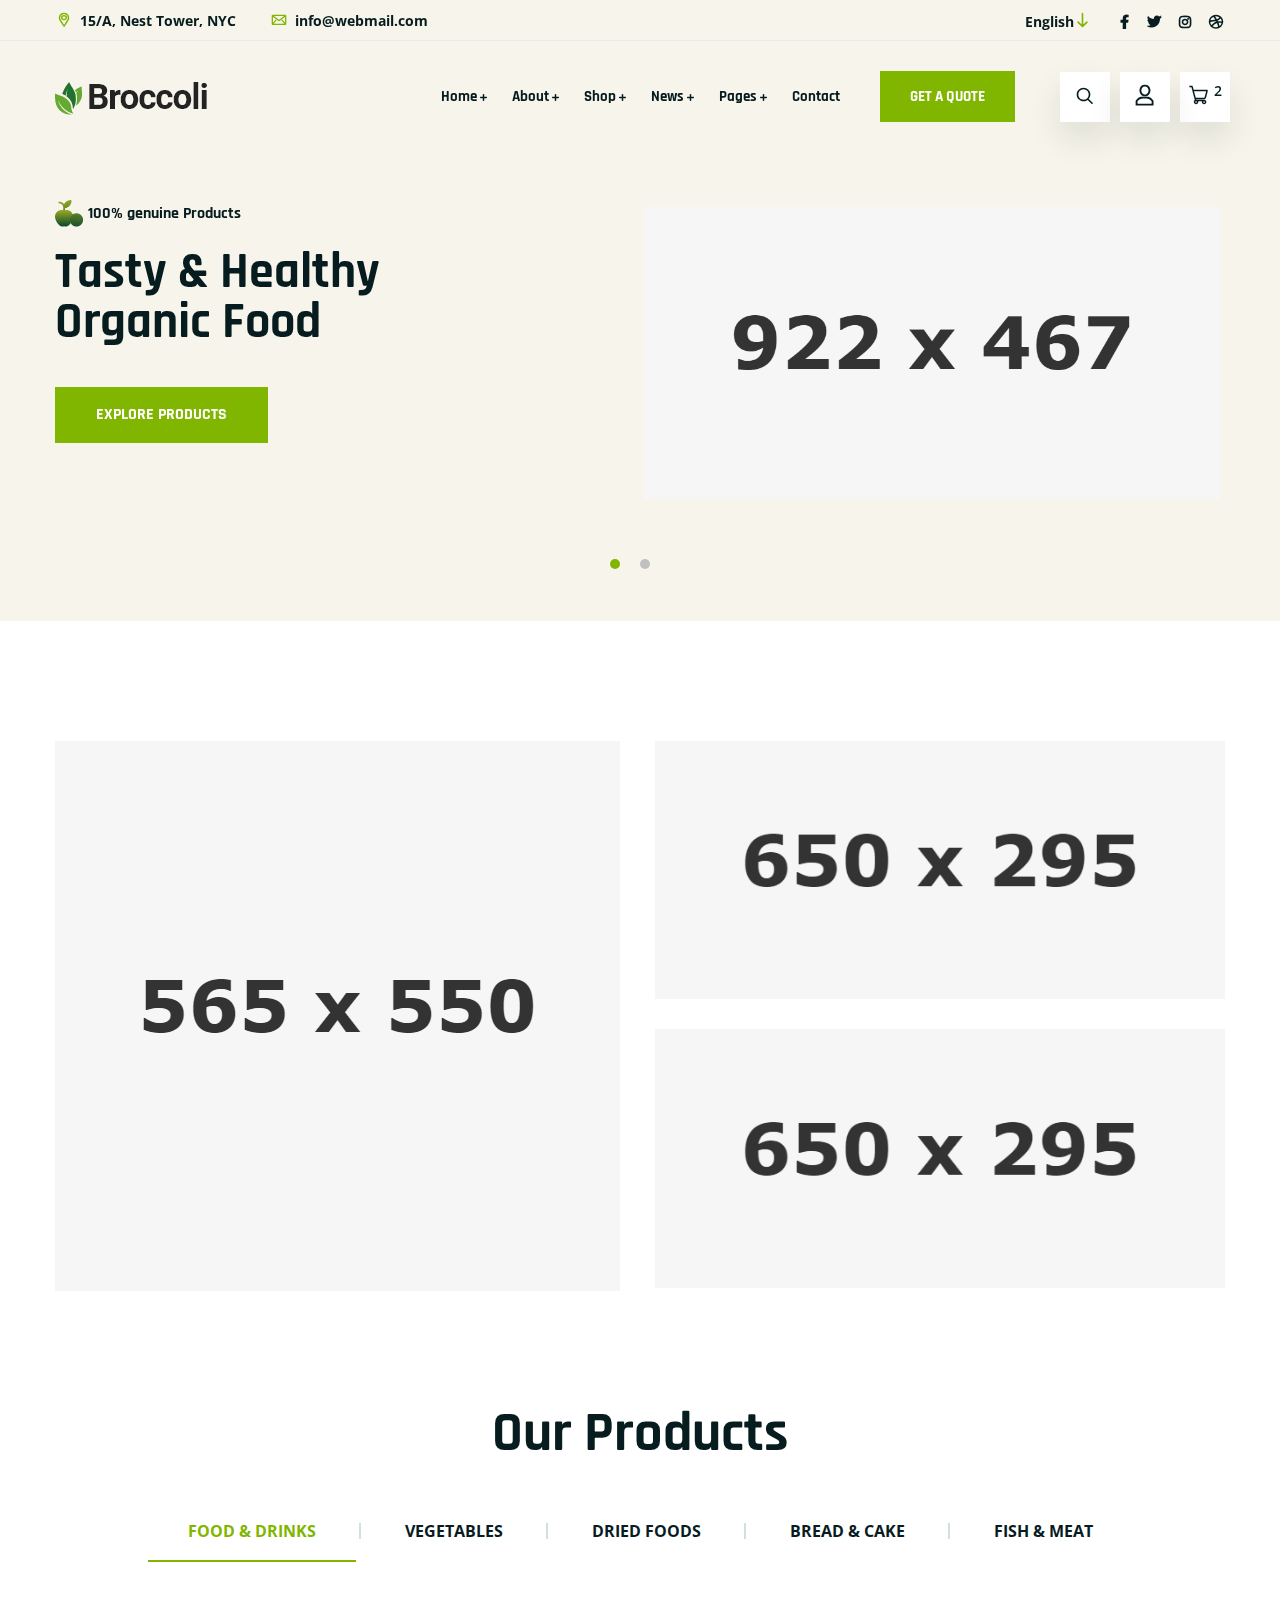
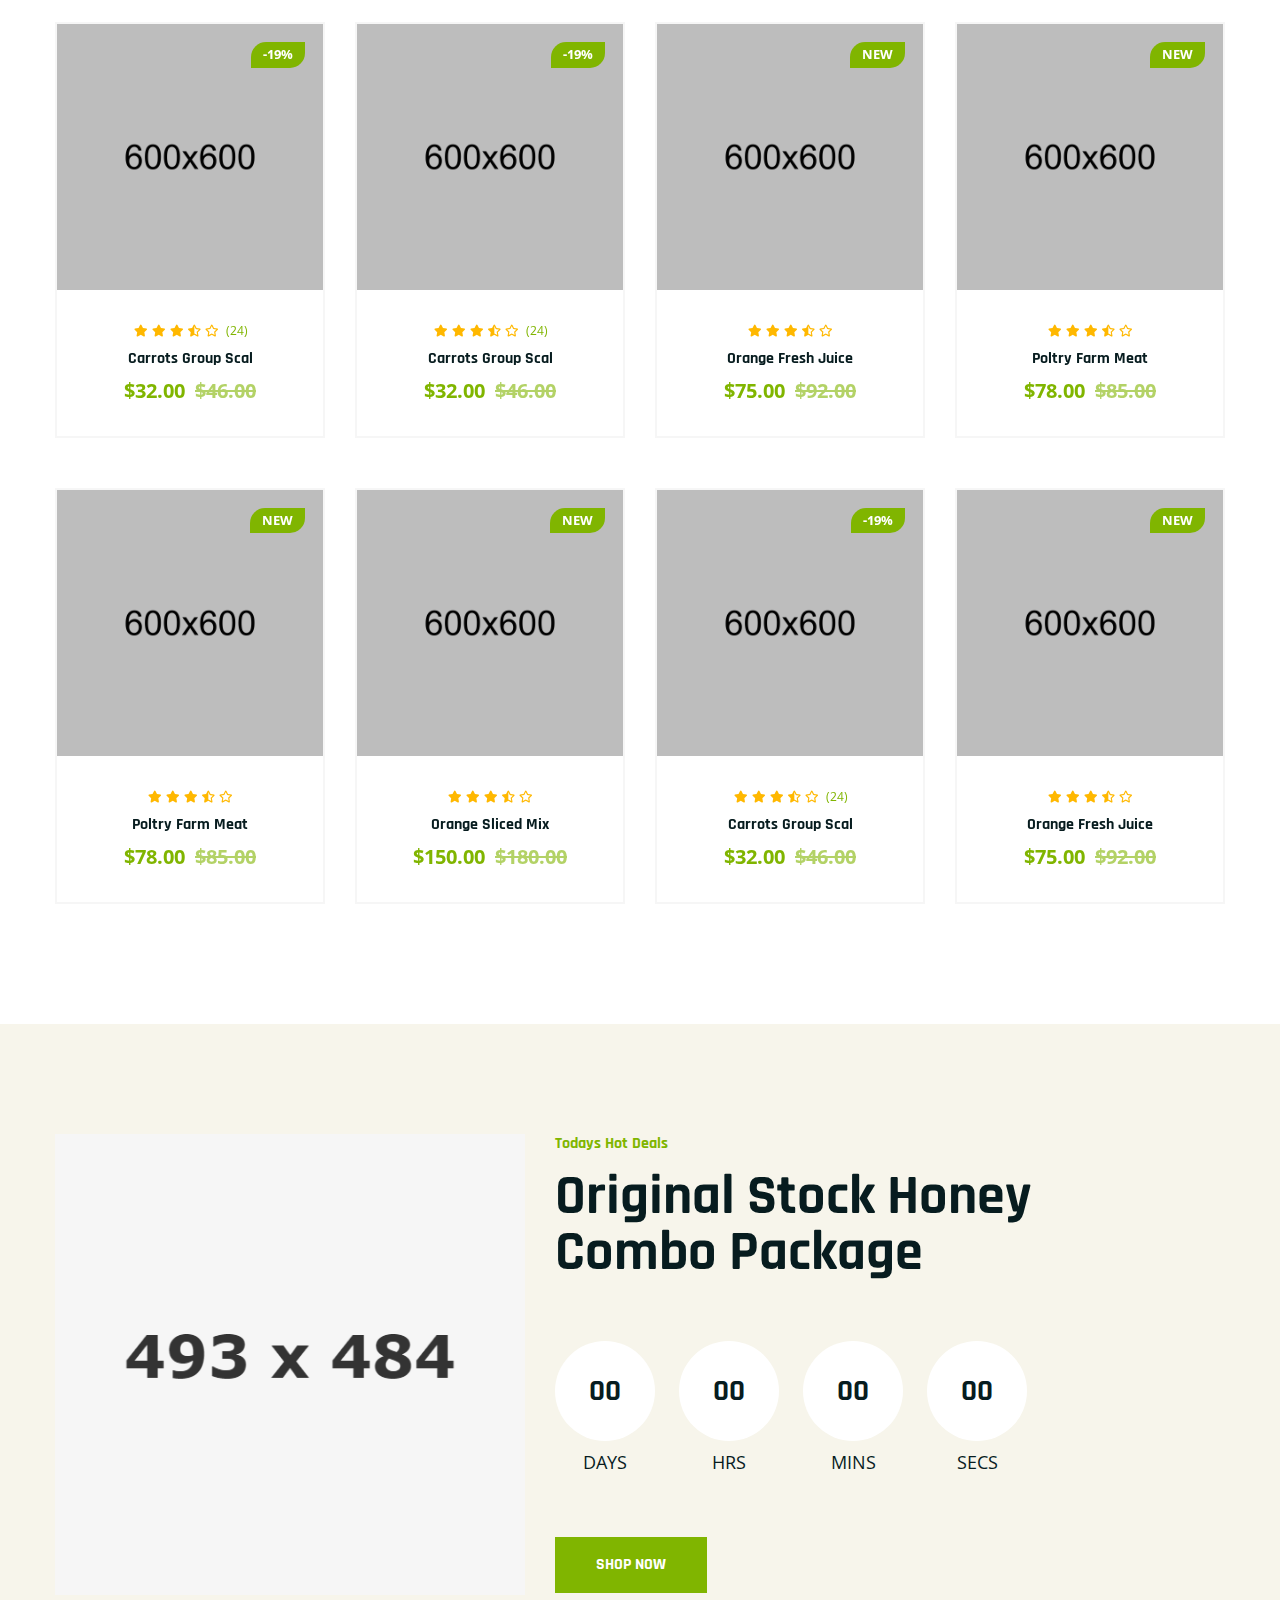
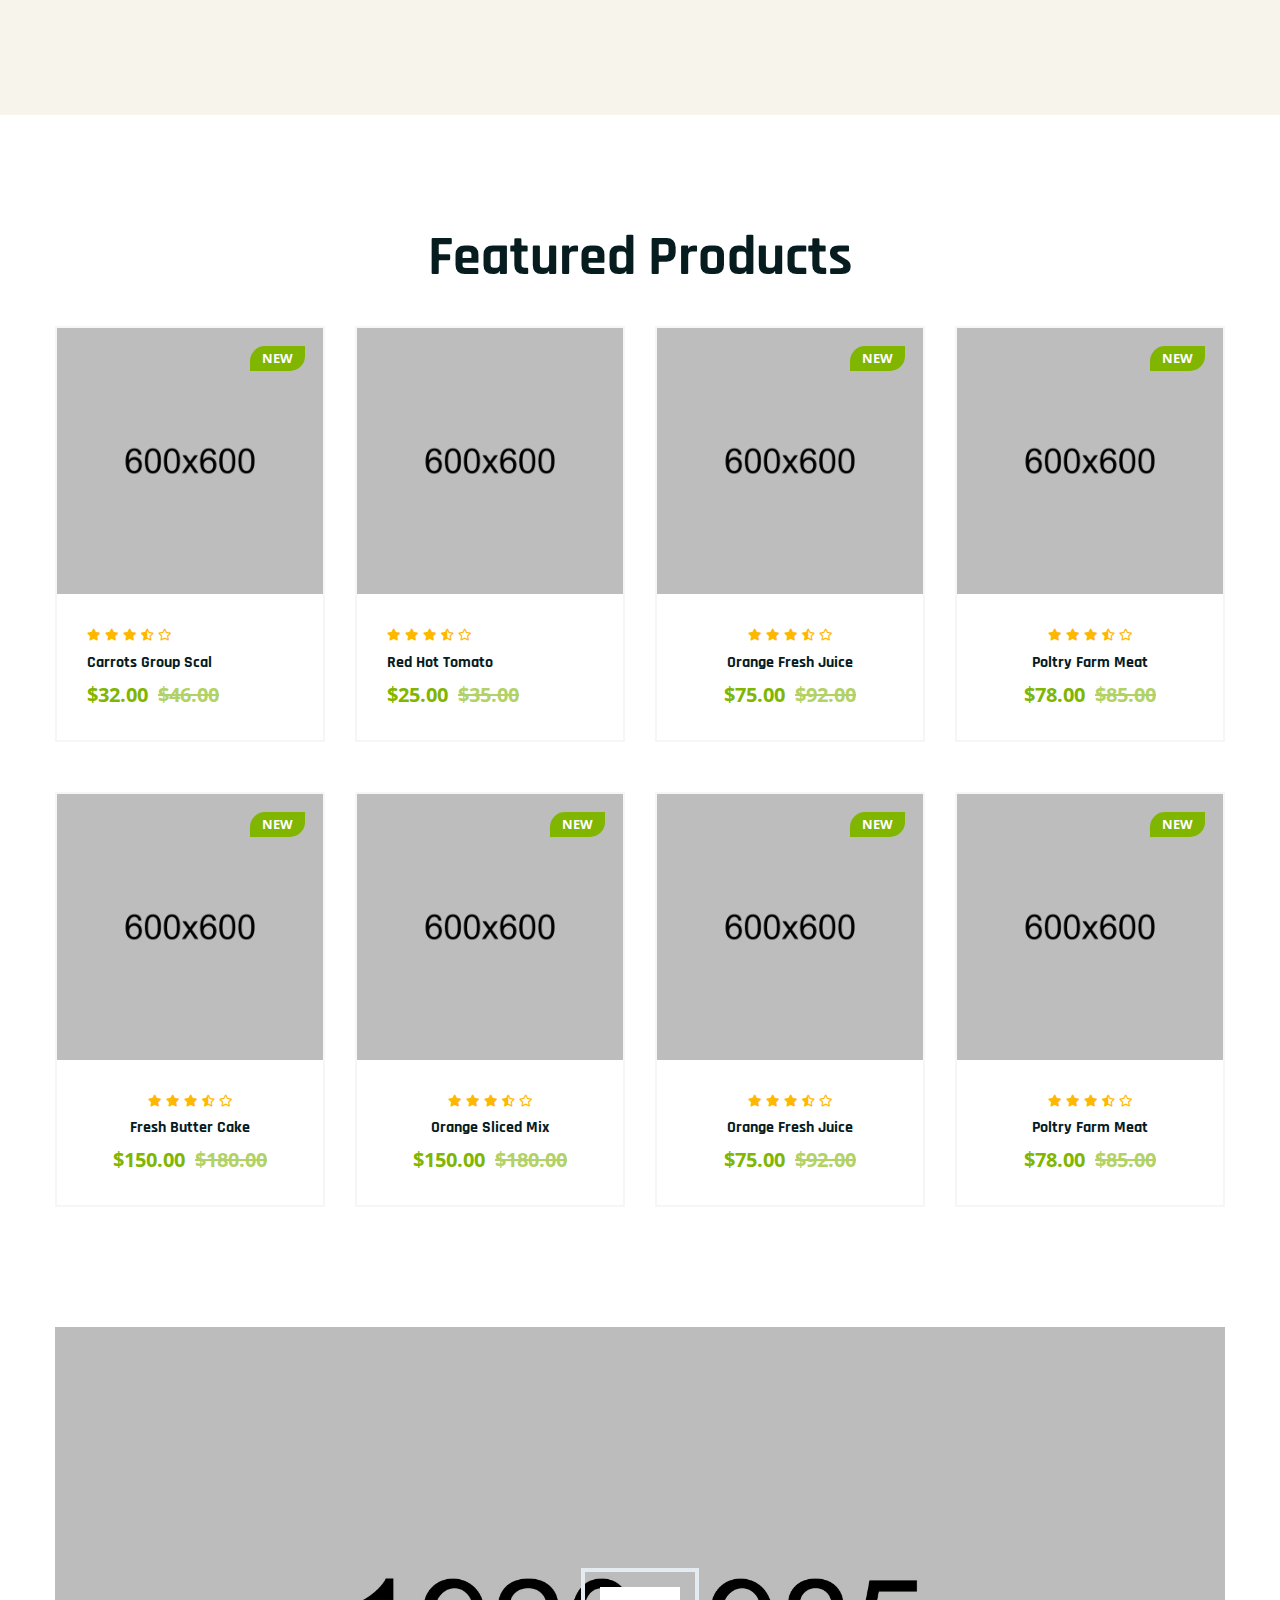
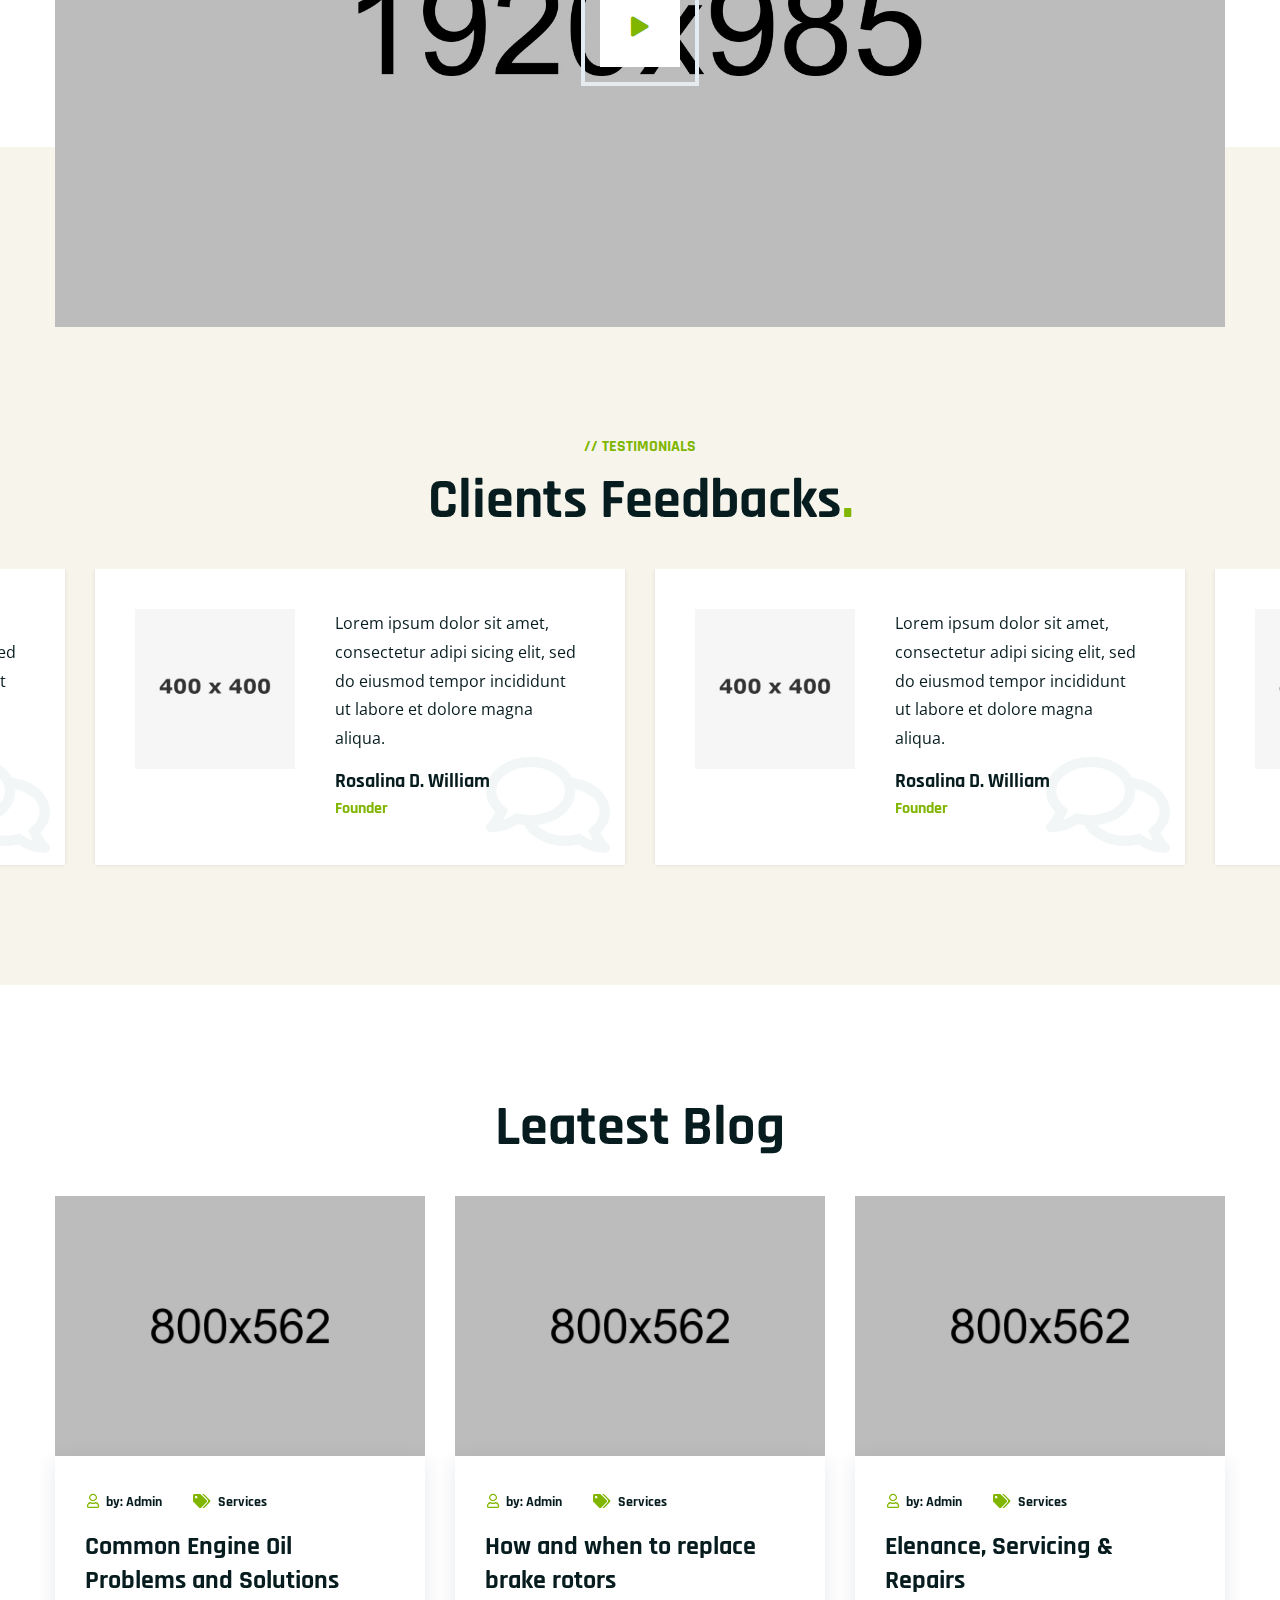
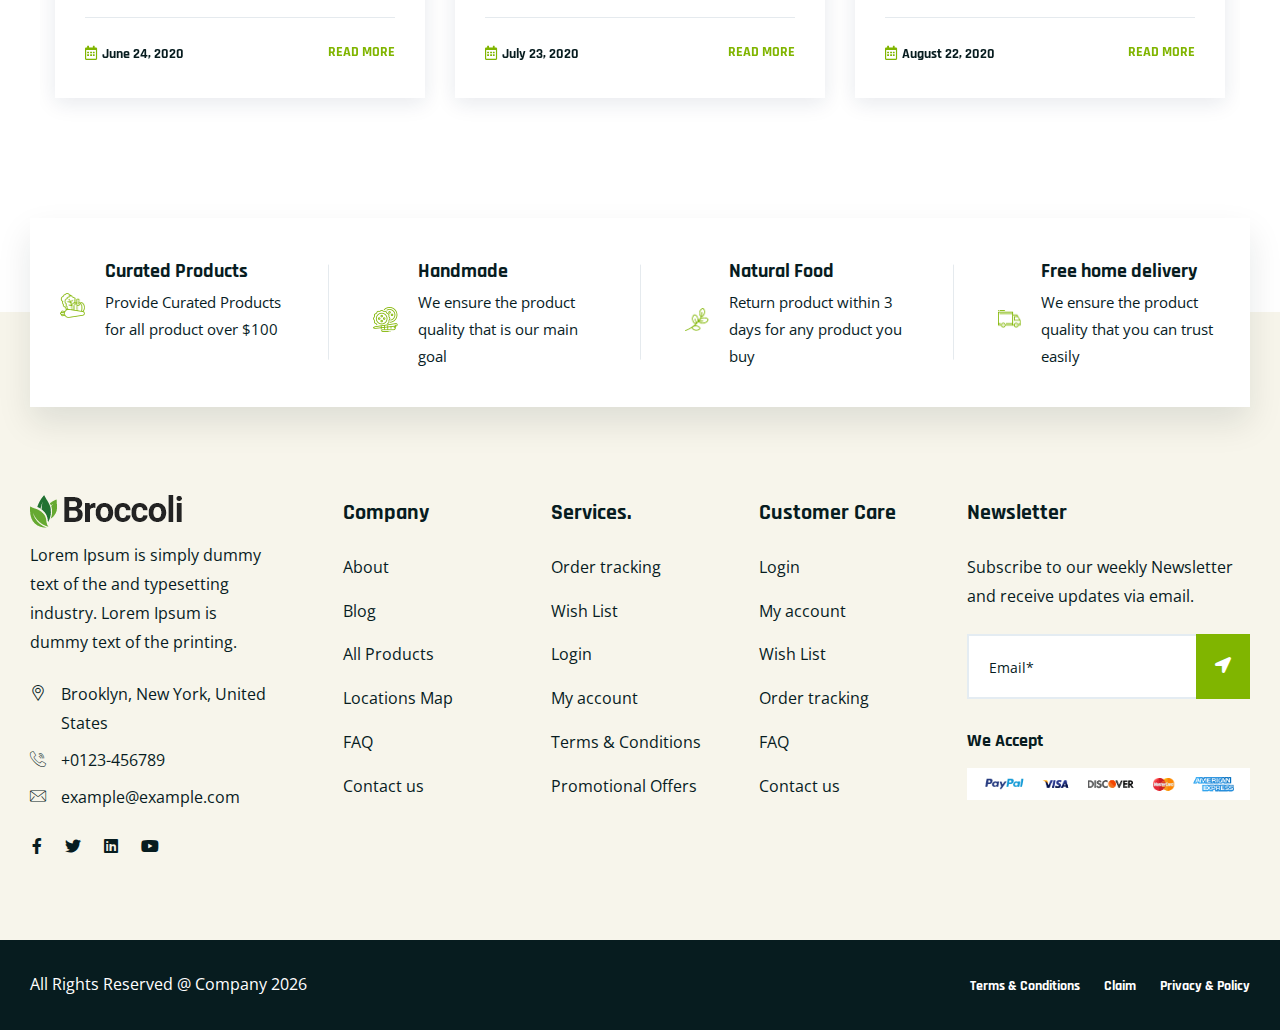
==== index.html @ cf5be17c "Initial commit" ====
<!doctype html>
<html class="no-js" lang="zxx">

<head>
    <meta charset="utf-8">
    <meta http-equiv="x-ua-compatible" content="ie=edge">
    <title>Broccoli - Organic Food HTML Template</title>
    <meta name="robots" content="noindex, follow" />
    <meta name="description" content="">
    <meta name="viewport" content="width=device-width, initial-scale=1, shrink-to-fit=no">

    <!-- Place favicon.png in the root directory -->
    <link rel="shortcut icon" href="img/favicon.png" type="image/x-icon" />
    <!-- Font Icons css -->
    <link rel="stylesheet" href="css/font-icons.css">
    <!-- plugins css -->
    <link rel="stylesheet" href="css/plugins.css">
    <!-- Main Stylesheet -->
    <link rel="stylesheet" href="css/style.css">
    <!-- Responsive css -->
    <link rel="stylesheet" href="css/responsive.css">
</head>

<body>
    <!--[if lte IE 9]>
        <p class="browserupgrade">You are using an <strong>outdated</strong> browser. Please <a href="https://browsehappy.com/">upgrade your browser</a> to improve your experience and security.</p>
    <![endif]-->

    <!-- Add your site or application content here -->

<!-- Body main wrapper start -->
<div class="body-wrapper">

    <!-- HEADER AREA START (header-5) -->
    <header class="ltn__header-area ltn__header-5 ltn__header-transparent gradient-color-4---">
        <!-- ltn__header-top-area start -->
        <div class="ltn__header-top-area">
            <div class="container">
                <div class="row">
                    <div class="col-md-7">
                        <div class="ltn__top-bar-menu">
                            <ul>
                                <li><a href="locations.html"><i class="icon-placeholder"></i> 15/A, Nest Tower, NYC</a></li>
                                <li><a href="mailto:info@webmail.com?Subject=Flower%20greetings%20to%20you"><i class="icon-mail"></i> info@webmail.com</a></li>
                            </ul>
                        </div>
                    </div>
                    <div class="col-md-5">
                        <div class="top-bar-right text-right">
                            <div class="ltn__top-bar-menu">
                                <ul>
                                    <li>
                                        <!-- ltn__language-menu -->
                                        <div class="ltn__drop-menu ltn__currency-menu ltn__language-menu">
                                            <ul>
                                                <li><a href="#" class="dropdown-toggle"><span class="active-currency">English</span></a>
                                                    <ul>
                                                        <li><a href="#">Arabic</a></li>
                                                        <li><a href="#">Bengali</a></li>
                                                        <li><a href="#">Chinese</a></li>
                                                        <li><a href="#">English</a></li>
                                                        <li><a href="#">French</a></li>
                                                        <li><a href="#">Hindi</a></li>
                                                    </ul>
                                                </li>
                                            </ul>
                                        </div>
                                    </li>
                                    <li>
                                        <!-- ltn__social-media -->
                                        <div class="ltn__social-media">
                                            <ul>
                                                <li><a href="#" title="Facebook"><i class="fab fa-facebook-f"></i></a></li>
                                                <li><a href="#" title="Twitter"><i class="fab fa-twitter"></i></a></li>
                                                
                                                <li><a href="#" title="Instagram"><i class="fab fa-instagram"></i></a></li>
                                                <li><a href="#" title="Dribbble"><i class="fab fa-dribbble"></i></a></li>
                                            </ul>
                                        </div>
                                    </li>
                                </ul>
                            </div>
                        </div>
                    </div>
                </div>
            </div>
        </div>
        <!-- ltn__header-top-area end -->

        <!-- ltn__header-middle-area start -->
        <div class="ltn__header-middle-area ltn__header-sticky ltn__sticky-bg-white sticky-active-into-mobile--- plr--9---">
            <div class="container">
                <div class="row">
                    <div class="col">
                        <div class="site-logo-wrap">
                            <div class="site-logo">
                                <a href="index.html"><img src="img/logo.png" alt="Logo"></a>
                            </div>
                        </div>
                    </div>
                    <div class="col header-menu-column menu-color-white---">
                        <div class="header-menu d-none d-xl-block">
                            <nav>
                                <div class="ltn__main-menu">
                                    <ul>
                                        <li class="menu-icon"><a href="#">Home</a>
                                            <ul class="sub-menu menu-pages-img-show ltn__sub-menu-col-2---">
                                                <li>
                                                    <a href="index.html">Home Style 01</a>
                                                    <img src="img/home-demos/home-1.jpg" alt="#">
                                                </li>
                                                <li>
                                                    <a href="index-2.html">Home Style 02</a>
                                                    <img src="img/home-demos/home-2.jpg" alt="#">
                                                </li>
                                                <li>
                                                    <a href="index-3.html">Home Style 03</a>
                                                    <img src="img/home-demos/home-3.jpg" alt="#">
                                                </li>
                                                <li>
                                                    <a href="index-4.html">Home Style 04</a>
                                                    <img src="img/home-demos/home-4.jpg" alt="#">
                                                </li>
                                                <li>
                                                    <a href="index-5.html">Home Style 05 <span class="menu-item-badge">video</span></a>
                                                    <img src="img/home-demos/home-5.jpg" alt="#">
                                                </li>
                                                <li>
                                                    <a href="index-6.html">Home Style 06</a>
                                                    <img src="img/home-demos/home-6.jpg" alt="#">
                                                </li>
                                                <li>
                                                    <a href="index-7.html">Home Style 07</a>
                                                    <img src="img/home-demos/home-7.jpg" alt="#">
                                                </li>
                                                <li>
                                                    <a href="index-8.html">Home Style 08</a>
                                                    <img src="img/home-demos/home-8.jpg" alt="#">
                                                </li>
                                                <li>
                                                    <a href="index-9.html">Home Style 09</a>
                                                    <img src="img/home-demos/home-9.jpg" alt="#">
                                                </li>
                                                <li>
                                                    <a href="index-10.html">Home Style 10</a>
                                                    <img src="img/home-demos/home-10.jpg" alt="#">
                                                </li>
                                                <li>
                                                    <a href="index-11.html">Home Style 11 <span class="menu-item-badge">Service</span></a>
                                                    <img src="img/home-demos/home-11.jpg" alt="#">
                                                </li>
                                            </ul>
                                        </li>
                                        <li class="menu-icon"><a href="#">About</a>
                                            <ul>
                                                <li><a href="about.html">About</a></li>
                                                <li><a href="service.html">Services</a></li>
                                                <li><a href="service-details.html">Service Details</a></li>
                                                <li><a href="portfolio.html">Gallery</a></li>
                                                <li><a href="portfolio-2.html">Gallery - 02</a></li>
                                                <li><a href="portfolio-details.html">Gallery Details</a></li>
                                                <li><a href="team.html">Team</a></li>
                                                <li><a href="team-details.html">Team Details</a></li>
                                                <li><a href="faq.html">FAQ</a></li>
                                                <li><a href="locations.html">Google Map Locations</a></li>
                                            </ul>
                                        </li>
                                        <li class="menu-icon"><a href="#">Shop</a>
                                            <ul>
                                                <li><a href="shop.html">Shop</a></li>
                                                <li><a href="shop-grid.html">Shop Grid</a></li>
                                                <li><a href="shop-left-sidebar.html">Shop Left sidebar</a></li>
                                                <li><a href="shop-right-sidebar.html">Shop right sidebar</a></li>
                                                <li><a href="product-details.html">Shop details </a></li>
                                                <li><a href="product-details-no-sidebar.html">Shop details no sidebar </a></li>
                                                <li><a href="#">Other Pages <span class="float-right">>></span></a>
                                                    <ul>
                                                        <li><a href="cart.html">Cart</a></li>
                                                        <li><a href="wishlist.html">Wishlist</a></li>
                                                        <li><a href="checkout.html">Checkout</a></li>
                                                        <li><a href="order-tracking.html">Order Tracking</a></li>
                                                        <li><a href="account.html">My Account</a></li>
                                                        <li><a href="login.html">Sign in</a></li>
                                                        <li><a href="register.html">Register</a></li>
                                                    </ul>
                                                </li>
                                            </ul>
                                        </li>
                                        <li class="menu-icon"><a href="#">News</a>
                                            <ul>
                                                <li><a href="blog.html">News</a></li>
                                                <li><a href="blog-grid.html">News Grid</a></li>
                                                <li><a href="blog-left-sidebar.html">News Left sidebar</a></li>
                                                <li><a href="blog-right-sidebar.html">News Right sidebar</a></li>
                                                <li><a href="blog-details.html">News details</a></li>
                                            </ul>
                                        </li>
                                        <li class="menu-icon"><a href="#">Pages</a>
                                            <ul class="mega-menu">
                                                <li><a href="#">Inner Pages</a>
                                                    <ul>
                                                        <li><a href="portfolio.html">Gallery</a></li>
                                                        <li><a href="portfolio-2.html">Gallery - 02</a></li>
                                                        <li><a href="portfolio-details.html">Gallery Details</a></li>
                                                        <li><a href="team.html">Team</a></li>
                                                        <li><a href="team-details.html">Team Details</a></li>
                                                        <li><a href="faq.html">FAQ</a></li>
                                                    </ul>
                                                </li>
                                                <li><a href="#">Inner Pages</a>
                                                    <ul>
                                                        <li><a href="history.html">History</a></li>
                                                        <li><a href="contact.html">Appointment</a></li>
                                                        <li><a href="locations.html">Google Map Locations</a></li>
                                                        <li><a href="404.html">404</a></li>
                                                        <li><a href="contact.html">Contact</a></li>
                                                        <li><a href="coming-soon.html">Coming Soon</a></li>
                                                    </ul>
                                                </li>
                                                <li><a href="#">Shop Pages</a>
                                                    <ul>
                                                        <li><a href="shop.html">Shop</a></li>
                                                        <li><a href="shop-left-sidebar.html">Shop Left sidebar</a></li>
                                                        <li><a href="shop-right-sidebar.html">Shop right sidebar</a></li>
                                                        <li><a href="shop-grid.html">Shop Grid</a></li>
                                                        <li><a href="product-details.html">Shop details </a></li>
                                                        <li><a href="cart.html">Cart</a></li>
                                                    </ul>
                                                </li>
                                                <li><a href="shop.html"><img src="img/banner/menu-banner-1.png" alt="#"></a>
                                                </li>
                                            </ul>
                                        </li>
                                        <li><a href="contact.html">Contact</a></li>
                                        <li class="special-link"><a href="contact.html">GET A QUOTE</a></li>
                                    </ul>
                                </div>
                            </nav>
                        </div>
                    </div>
                    <div class="ltn__header-options ltn__header-options-2">
                        <!-- header-search-1 -->
                        <div class="header-search-wrap">
                            <div class="header-search-1">
                                <div class="search-icon">
                                    <i class="icon-search for-search-show"></i>
                                    <i class="icon-cancel  for-search-close"></i>
                                </div>
                            </div>
                            <div class="header-search-1-form">
                                <form id="#" method="get"  action="#">
                                    <input type="text" name="search" value="" placeholder="Search here..."/>
                                    <button type="submit">
                                        <span><i class="icon-search"></i></span>
                                    </button>
                                </form>
                            </div>
                        </div>
                        <!-- user-menu -->
                        <div class="ltn__drop-menu user-menu">
                            <ul>
                                <li>
                                    <a href="#"><i class="icon-user"></i></a>
                                    <ul>
                                        <li><a href="login.html">Sign in</a></li>
                                        <li><a href="register.html">Register</a></li>
                                        <li><a href="account.html">My Account</a></li>
                                        <li><a href="wishlist.html">Wishlist</a></li>
                                    </ul>
                                </li>
                            </ul>
                        </div>
                        <!-- mini-cart -->
                        <div class="mini-cart-icon">
                            <a href="#ltn__utilize-cart-menu" class="ltn__utilize-toggle">
                                <i class="icon-shopping-cart"></i>
                                <sup>2</sup>
                            </a>
                        </div>
                        <!-- mini-cart -->
                        <!-- Mobile Menu Button -->
                        <div class="mobile-menu-toggle d-xl-none">
                            <a href="#ltn__utilize-mobile-menu" class="ltn__utilize-toggle">
                                <svg viewBox="0 0 800 600">
                                    <path d="M300,220 C300,220 520,220 540,220 C740,220 640,540 520,420 C440,340 300,200 300,200" id="top"></path>
                                    <path d="M300,320 L540,320" id="middle"></path>
                                    <path d="M300,210 C300,210 520,210 540,210 C740,210 640,530 520,410 C440,330 300,190 300,190" id="bottom" transform="translate(480, 320) scale(1, -1) translate(-480, -318) "></path>
                                </svg>
                            </a>
                        </div>
                    </div>
                </div>
            </div>
        </div>
        <!-- ltn__header-middle-area end -->
    </header>
    <!-- HEADER AREA END -->

    <!-- Utilize Cart Menu Start -->
    <div id="ltn__utilize-cart-menu" class="ltn__utilize ltn__utilize-cart-menu">
        <div class="ltn__utilize-menu-inner ltn__scrollbar">
            <div class="ltn__utilize-menu-head">
                <span class="ltn__utilize-menu-title">Cart</span>
                <button class="ltn__utilize-close">×</button>
            </div>
            <div class="mini-cart-product-area ltn__scrollbar">
                <div class="mini-cart-item clearfix">
                    <div class="mini-cart-img">
                        <a href="#"><img src="img/product/1.png" alt="Image"></a>
                        <span class="mini-cart-item-delete"><i class="icon-cancel"></i></span>
                    </div>
                    <div class="mini-cart-info">
                        <h6><a href="#">Red Hot Tomato</a></h6>
                        <span class="mini-cart-quantity">1 x $65.00</span>
                    </div>
                </div>
                <div class="mini-cart-item clearfix">
                    <div class="mini-cart-img">
                        <a href="#"><img src="img/product/2.png" alt="Image"></a>
                        <span class="mini-cart-item-delete"><i class="icon-cancel"></i></span>
                    </div>
                    <div class="mini-cart-info">
                        <h6><a href="#">Vegetables Juices</a></h6>
                        <span class="mini-cart-quantity">1 x $85.00</span>
                    </div>
                </div>
                <div class="mini-cart-item clearfix">
                    <div class="mini-cart-img">
                        <a href="#"><img src="img/product/3.png" alt="Image"></a>
                        <span class="mini-cart-item-delete"><i class="icon-cancel"></i></span>
                    </div>
                    <div class="mini-cart-info">
                        <h6><a href="#">Orange Sliced Mix</a></h6>
                        <span class="mini-cart-quantity">1 x $92.00</span>
                    </div>
                </div>
                <div class="mini-cart-item clearfix">
                    <div class="mini-cart-img">
                        <a href="#"><img src="img/product/4.png" alt="Image"></a>
                        <span class="mini-cart-item-delete"><i class="icon-cancel"></i></span>
                    </div>
                    <div class="mini-cart-info">
                        <h6><a href="#">Orange Fresh Juice</a></h6>
                        <span class="mini-cart-quantity">1 x $68.00</span>
                    </div>
                </div>
            </div>
            <div class="mini-cart-footer">
                <div class="mini-cart-sub-total">
                    <h5>Subtotal: <span>$310.00</span></h5>
                </div>
                <div class="btn-wrapper">
                    <a href="cart.html" class="theme-btn-1 btn btn-effect-1">View Cart</a>
                    <a href="cart.html" class="theme-btn-2 btn btn-effect-2">Checkout</a>
                </div>
                <p>Free Shipping on All Orders Over $100!</p>
            </div>

        </div>
    </div>
    <!-- Utilize Cart Menu End -->

    <!-- Utilize Mobile Menu Start -->
    <div id="ltn__utilize-mobile-menu" class="ltn__utilize ltn__utilize-mobile-menu">
        <div class="ltn__utilize-menu-inner ltn__scrollbar">
            <div class="ltn__utilize-menu-head">
                <div class="site-logo">
                    <a href="index.html"><img src="img/logo.png" alt="Logo"></a>
                </div>
                <button class="ltn__utilize-close">×</button>
            </div>
            <div class="ltn__utilize-menu-search-form">
                <form action="#">
                    <input type="text" placeholder="Search...">
                    <button><i class="fas fa-search"></i></button>
                </form>
            </div>
            <div class="ltn__utilize-menu">
                <ul>
                    <li><a href="#">Home</a>
                        <ul class="sub-menu">
                            <li><a href="index.html">Home Pages 01</a></li>
                            <li><a href="index-2.html">Home Pages 02</a></li>
                            <li><a href="index-3.html">Home Pages 03</a></li>
                            <li><a href="index-4.html">Home Pages 04</a></li>
                            <li><a href="index-5.html">Home Pages 05  <span class="menu-item-badge">video</span></a></li>
                            <li><a href="index-6.html">Home Pages 06</a></li>
                            <li><a href="index-7.html">Home Pages 07</a></li>
                            <li><a href="index-8.html">Home Pages 08</a></li>
                            <li><a href="index-9.html">Home Pages 09</a></li>
                            <li><a href="index-10.html">Home Pages 10</a></li>
                            <li><a href="index-11.html">Home Pages 11 <span class="menu-item-badge">Service</span></a></li>
                        </ul>
                    </li>
                    <li><a href="#">About</a>
                        <ul class="sub-menu">
                            <li><a href="about.html">About</a></li>
                            <li><a href="service.html">Services</a></li>
                            <li><a href="service-details.html">Service Details</a></li>
                            <li><a href="portfolio.html">Portfolio</a></li>
                            <li><a href="portfolio-2.html">Portfolio - 02</a></li>
                            <li><a href="portfolio-details.html">Portfolio Details</a></li>
                            <li><a href="team.html">Team</a></li>
                            <li><a href="team-details.html">Team Details</a></li>
                            <li><a href="faq.html">FAQ</a></li>
                            <li><a href="locations.html">Google Map Locations</a></li>
                        </ul>
                    </li>
                    <li><a href="#">Shop</a>
                        <ul class="sub-menu">
                            <li><a href="shop.html">Shop</a></li>
                            <li><a href="shop-grid.html">Shop Grid</a></li>
                            <li><a href="shop-left-sidebar.html">Shop Left sidebar</a></li>
                            <li><a href="shop-right-sidebar.html">Shop right sidebar</a></li>
                            <li><a href="product-details.html">Shop details </a></li>
                            <li><a href="cart.html">Cart</a></li>
                            <li><a href="wishlist.html">Wishlist</a></li>
                            <li><a href="checkout.html">Checkout</a></li>
                            <li><a href="order-tracking.html">Order Tracking</a></li>
                            <li><a href="account.html">My Account</a></li>
                            <li><a href="login.html">Sign in</a></li>
                            <li><a href="register.html">Register</a></li>
                        </ul>
                    </li>
                    <li><a href="#">News</a>
                        <ul class="sub-menu">
                            <li><a href="blog.html">News</a></li>
                            <li><a href="blog-grid.html">News Grid</a></li>
                            <li><a href="blog-left-sidebar.html">News Left sidebar</a></li>
                            <li><a href="blog-right-sidebar.html">News Right sidebar</a></li>
                            <li><a href="blog-details.html">News details</a></li>
                        </ul>
                    </li>
                    <li><a href="#">Pages</a>
                        <ul class="sub-menu">
                            <li><a href="about.html">About</a></li>
                            <li><a href="service.html">Services</a></li>
                            <li><a href="service-details.html">Service Details</a></li>
                            <li><a href="portfolio.html">Portfolio</a></li>
                            <li><a href="portfolio-2.html">Portfolio - 02</a></li>
                            <li><a href="portfolio-details.html">Portfolio Details</a></li>
                            <li><a href="team.html">Team</a></li>
                            <li><a href="team-details.html">Team Details</a></li>
                            <li><a href="faq.html">FAQ</a></li>
                            <li><a href="history.html">History</a></li>
                            <li><a href="contact.html">Appointment</a></li>
                            <li><a href="locations.html">Google Map Locations</a></li>
                            <li><a href="404.html">404</a></li>
                            <li><a href="contact.html">Contact</a></li>
                            <li><a href="coming-soon.html">Coming Soon</a></li>
                        </ul>
                    </li>
                    <li><a href="contact.html">Contact</a></li>
                </ul>
            </div>
            <div class="ltn__utilize-buttons ltn__utilize-buttons-2">
                <ul>
                    <li>
                        <a href="account.html" title="My Account">
                            <span class="utilize-btn-icon">
                                <i class="far fa-user"></i>
                            </span>
                            My Account
                        </a>
                    </li>
                    <li>
                        <a href="wishlist.html" title="Wishlist">
                            <span class="utilize-btn-icon">
                                <i class="far fa-heart"></i>
                                <sup>3</sup>
                            </span>
                            Wishlist
                        </a>
                    </li>
                    <li>
                        <a href="cart.html" title="Shoping Cart">
                            <span class="utilize-btn-icon">
                                <i class="fas fa-shopping-cart"></i>
                                <sup>5</sup>
                            </span>
                            Shoping Cart
                        </a>
                    </li>
                </ul>
            </div>
            <div class="ltn__social-media-2">
                <ul>
                    <li><a href="#" title="Facebook"><i class="fab fa-facebook-f"></i></a></li>
                    <li><a href="#" title="Twitter"><i class="fab fa-twitter"></i></a></li>
                    <li><a href="#" title="Linkedin"><i class="fab fa-linkedin"></i></a></li>
                    <li><a href="#" title="Instagram"><i class="fab fa-instagram"></i></a></li>
                </ul>
            </div>
        </div>
    </div>
    <!-- Utilize Mobile Menu End -->

    <div class="ltn__utilize-overlay"></div>

    <!-- SLIDER AREA START (slider-3) -->
    <div class="ltn__slider-area ltn__slider-3  section-bg-1">
        <div class="ltn__slide-one-active slick-slide-arrow-1 slick-slide-dots-1">
            <!-- ltn__slide-item -->
            <div class="ltn__slide-item ltn__slide-item-2 ltn__slide-item-3">
                <div class="ltn__slide-item-inner">
                    <div class="container">
                        <div class="row">
                            <div class="col-lg-12 align-self-center">
                                <div class="slide-item-info">
                                    <div class="slide-item-info-inner ltn__slide-animation">
                                        <div class="slide-video mb-50 d-none">
                                            <a class="ltn__video-icon-2 ltn__video-icon-2-border" href="https://www.youtube.com/embed/ATI7vfCgwXE?autoplay=1&showinfo=0" data-rel="lightcase:myCollection">
                                                <i class="fa fa-play"></i>
                                            </a>
                                        </div>
                                        <h6 class="slide-sub-title animated"><img src="img/icons/icon-img/1.png" alt="#"> 100% genuine Products</h6>
                                        <h1 class="slide-title animated ">Tasty & Healthy <br>  Organic Food</h1>
                                        <div class="slide-brief animated d-none">
                                            <p>Lorem ipsum dolor sit amet, consectetur adipisicing elit, sed do eiusmod tempor incididunt ut labore.</p>
                                        </div>
                                        <div class="btn-wrapper animated">
                                            <a href="shop.html" class="theme-btn-1 btn btn-effect-1 text-uppercase">Explore Products</a>
                                        </div>
                                    </div>
                                </div>
                                <div class="slide-item-img">
                                    <img src="img/slider/23.png" alt="#">
                                </div>
                            </div>
                        </div>
                    </div>
                </div>
            </div>
            <!-- ltn__slide-item -->
            <div class="ltn__slide-item ltn__slide-item-2 ltn__slide-item-3">
                <div class="ltn__slide-item-inner  text-right">
                    <div class="container">
                        <div class="row">
                            <div class="col-lg-12 align-self-center">
                                <div class="slide-item-info">
                                    <div class="slide-item-info-inner ltn__slide-animation">
                                        <h6 class="slide-sub-title animated"><img src="img/icons/icon-img/1.png" alt="#"> 100% genuine Products</h6>
                                        <h1 class="slide-title animated ">Our Garden's  Most <br>   Favorite Food</h1>
                                        <div class="slide-brief animated">
                                            <p>Lorem ipsum dolor sit amet, consectetur adipisicing elit, sed do eiusmod tempor incididunt ut labore.</p>
                                        </div>
                                        <div class="btn-wrapper animated">
                                            <a href="shop.html" class="theme-btn-1 btn btn-effect-1 text-uppercase">Explore Products</a>
                                            <a href="about.html" class="btn btn-transparent btn-effect-3 text-uppercase">LEARN MORE</a>
                                        </div>
                                    </div>
                                </div>
                                <div class="slide-item-img slide-img-left">
                                    <img src="img/slider/21.png" alt="#">
                                </div>
                            </div>
                        </div>
                    </div>
                </div>
            </div>
            <!--  -->
        </div>
    </div>
    <!-- SLIDER AREA END -->

    <!-- BANNER AREA START -->
    <div class="ltn__banner-area mt-120 mt--90 d-none">
        <div class="container">
            <div class="row ltn__custom-gutter--- justify-content-center">
                <div class="col-lg-4 col-md-6">
                    <div class="ltn__banner-item">
                        <div class="ltn__banner-img">
                            <a href="shop.html"><img src="img/banner/1.jpg" alt="Banner Image"></a>
                        </div>
                    </div>
                </div>
                <div class="col-lg-4 col-md-6">
                    <div class="ltn__banner-item">
                        <div class="ltn__banner-img">
                            <a href="shop.html"><img src="img/banner/2.jpg" alt="Banner Image"></a>
                        </div>
                    </div>
                </div>
                <div class="col-lg-4 col-md-6">
                    <div class="ltn__banner-item">
                        <div class="ltn__banner-img">
                            <a href="shop.html"><img src="img/banner/1.jpg" alt="Banner Image"></a>
                        </div>
                    </div>
                </div>
            </div>
        </div>
    </div>
    <!-- BANNER AREA END -->

    <!-- BANNER AREA START -->
    <div class="ltn__banner-area mt-120">
        <div class="container">
            <div class="row ltn__custom-gutter--- justify-content-center">
                <div class="col-lg-6 col-md-6">
                    <div class="ltn__banner-item">
                        <div class="ltn__banner-img">
                            <a href="shop.html"><img src="img/banner/13.png" alt="Banner Image"></a>
                        </div>
                    </div>
                </div>
                <div class="col-lg-6 col-md-6">
                    <div class="row">
                        <div class="col-lg-12">
                            <div class="ltn__banner-item">
                                <div class="ltn__banner-img">
                                    <a href="shop.html"><img src="img/banner/14.png" alt="Banner Image"></a>
                                </div>
                            </div>
                        </div>
                        <div class="col-lg-12">
                            <div class="ltn__banner-item">
                                <div class="ltn__banner-img">
                                    <a href="shop.html"><img src="img/banner/15.png" alt="Banner Image"></a>
                                </div>
                            </div>
                        </div>
                    </div>
                </div>
            </div>
        </div>
    </div>
    <!-- BANNER AREA END -->

    <!-- PRODUCT TAB AREA START (product-item-3) -->
    <div class="ltn__product-tab-area ltn__product-gutter pt-85 pb-70">
        <div class="container">
            <div class="row">
                <div class="col-lg-12">
                    <div class="section-title-area ltn__section-title-2 text-center">
                        <h1 class="section-title">Our Products</h1>
                    </div>
                    <div class="ltn__tab-menu ltn__tab-menu-2 ltn__tab-menu-top-right-- text-uppercase text-center">
                        <div class="nav">
                            <a class="active show" data-toggle="tab" href="#liton_tab_3_1">Food & Drinks</a>
                            <a data-toggle="tab" href="#liton_tab_3_2" class="">Vegetables</a>
                            <a data-toggle="tab" href="#liton_tab_3_3" class="">Dried Foods</a>
                            <a data-toggle="tab" href="#liton_tab_3_4" class="">Bread & Cake</a>
                            <a data-toggle="tab" href="#liton_tab_3_5" class="">Fish & Meat</a>
                        </div>
                    </div>
                    <div class="tab-content">
                        <div class="tab-pane fade active show" id="liton_tab_3_1">
                            <div class="ltn__product-tab-content-inner">
                                <div class="row ltn__tab-product-slider-one-active slick-arrow-1">
                                    <!-- ltn__product-item -->
                                    <div class="col-lg-12">
                                        <div class="ltn__product-item ltn__product-item-3 text-center">
                                            <div class="product-img">
                                                <a href="product-details.html"><img src="img/product/11.png" alt="#"></a>
                                                <div class="product-badge">
                                                    <ul>
                                                        <li class="sale-badge">-19%</li>
                                                    </ul>
                                                </div>
                                                <div class="product-hover-action">
                                                    <ul>
                                                        <li>
                                                            <a href="#" title="Quick View" data-toggle="modal" data-target="#quick_view_modal">
                                                                <i class="far fa-eye"></i>
                                                            </a>
                                                        </li>
                                                        <li>
                                                            <a href="#" title="Add to Cart" data-toggle="modal" data-target="#add_to_cart_modal">
                                                                <i class="fas fa-shopping-cart"></i>
                                                            </a>
                                                        </li>
                                                        <li>
                                                            <a href="#" title="Wishlist" data-toggle="modal" data-target="#liton_wishlist_modal">
                                                                <i class="far fa-heart"></i></a>
                                                        </li>
                                                    </ul>
                                                </div>
                                            </div>
                                            <div class="product-info">
                                                <div class="product-ratting">
                                                    <ul>
                                                        <li><a href="#"><i class="fas fa-star"></i></a></li>
                                                        <li><a href="#"><i class="fas fa-star"></i></a></li>
                                                        <li><a href="#"><i class="fas fa-star"></i></a></li>
                                                        <li><a href="#"><i class="fas fa-star-half-alt"></i></a></li>
                                                        <li><a href="#"><i class="far fa-star"></i></a></li>
                                                        <li class="review-total"> <a href="#"> (24)</a></li>
                                                    </ul>
                                                </div>
                                                <h2 class="product-title"><a href="product-details.html">Carrots Group Scal</a></h2>
                                                <div class="product-price">
                                                    <span>$32.00</span>
                                                    <del>$46.00</del>
                                                </div>
                                            </div>
                                        </div>
                                        <div class="ltn__product-item ltn__product-item-3 text-center">
                                            <div class="product-img">
                                                <a href="product-details.html"><img src="img/product/7.png" alt="#"></a>
                                                <div class="product-badge">
                                                    <ul>
                                                        <li class="sale-badge">New</li>
                                                    </ul>
                                                </div>
                                                <div class="product-hover-action">
                                                    <ul>
                                                        <li>
                                                            <a href="#" title="Quick View" data-toggle="modal" data-target="#quick_view_modal">
                                                                <i class="far fa-eye"></i>
                                                            </a>
                                                        </li>
                                                        <li>
                                                            <a href="#" title="Add to Cart" data-toggle="modal" data-target="#add_to_cart_modal">
                                                                <i class="fas fa-shopping-cart"></i>
                                                            </a>
                                                        </li>
                                                        <li>
                                                            <a href="#" title="Wishlist" data-toggle="modal" data-target="#liton_wishlist_modal">
                                                                <i class="far fa-heart"></i></a>
                                                        </li>
                                                    </ul>
                                                </div>
                                            </div>
                                            <div class="product-info">
                                                <div class="product-ratting">
                                                    <ul>
                                                        <li><a href="#"><i class="fas fa-star"></i></a></li>
                                                        <li><a href="#"><i class="fas fa-star"></i></a></li>
                                                        <li><a href="#"><i class="fas fa-star"></i></a></li>
                                                        <li><a href="#"><i class="fas fa-star-half-alt"></i></a></li>
                                                        <li><a href="#"><i class="far fa-star"></i></a></li>
                                                    </ul>
                                                </div>
                                                <h2 class="product-title"><a href="product-details.html">Poltry Farm Meat</a></h2>
                                                <div class="product-price">
                                                    <span>$78.00</span>
                                                    <del>$85.00</del>
                                                </div>
                                            </div>
                                        </div>
                                    </div>
                                    <!-- ltn__product-item -->
                                    <div class="col-lg-12">
                                        <div class="ltn__product-item ltn__product-item-3 text-center">
                                            <div class="product-img">
                                                <a href="product-details.html"><img src="img/product/12.png" alt="#"></a>
                                                <div class="product-badge">
                                                    <ul>
                                                        <li class="sale-badge">-19%</li>
                                                    </ul>
                                                </div>
                                                <div class="product-hover-action">
                                                    <ul>
                                                        <li>
                                                            <a href="#" title="Quick View" data-toggle="modal" data-target="#quick_view_modal">
                                                                <i class="far fa-eye"></i>
                                                            </a>
                                                        </li>
                                                        <li>
                                                            <a href="#" title="Add to Cart" data-toggle="modal" data-target="#add_to_cart_modal">
                                                                <i class="fas fa-shopping-cart"></i>
                                                            </a>
                                                        </li>
                                                        <li>
                                                            <a href="#" title="Wishlist" data-toggle="modal" data-target="#liton_wishlist_modal">
                                                                <i class="far fa-heart"></i></a>
                                                        </li>
                                                    </ul>
                                                </div>
                                            </div>
                                            <div class="product-info">
                                                <div class="product-ratting">
                                                    <ul>
                                                        <li><a href="#"><i class="fas fa-star"></i></a></li>
                                                        <li><a href="#"><i class="fas fa-star"></i></a></li>
                                                        <li><a href="#"><i class="fas fa-star"></i></a></li>
                                                        <li><a href="#"><i class="fas fa-star-half-alt"></i></a></li>
                                                        <li><a href="#"><i class="far fa-star"></i></a></li>
                                                        <li class="review-total"> <a href="#"> (24)</a></li>
                                                    </ul>
                                                </div>
                                                <h2 class="product-title"><a href="product-details.html">Carrots Group Scal</a></h2>
                                                <div class="product-price">
                                                    <span>$32.00</span>
                                                    <del>$46.00</del>
                                                </div>
                                            </div>
                                        </div>
                                        <div class="ltn__product-item ltn__product-item-3 text-center">
                                            <div class="product-img">
                                                <a href="product-details.html"><img src="img/product/8.png" alt="#"></a>
                                                <div class="product-badge">
                                                    <ul>
                                                        <li class="sale-badge">New</li>
                                                    </ul>
                                                </div>
                                                <div class="product-hover-action">
                                                    <ul>
                                                        <li>
                                                            <a href="#" title="Quick View" data-toggle="modal" data-target="#quick_view_modal">
                                                                <i class="far fa-eye"></i>
                                                            </a>
                                                        </li>
                                                        <li>
                                                            <a href="#" title="Add to Cart" data-toggle="modal" data-target="#add_to_cart_modal">
                                                                <i class="fas fa-shopping-cart"></i>
                                                            </a>
                                                        </li>
                                                        <li>
                                                            <a href="#" title="Wishlist" data-toggle="modal" data-target="#liton_wishlist_modal">
                                                                <i class="far fa-heart"></i></a>
                                                        </li>
                                                    </ul>
                                                </div>
                                            </div>
                                            <div class="product-info">
                                                <div class="product-ratting">
                                                    <ul>
                                                        <li><a href="#"><i class="fas fa-star"></i></a></li>
                                                        <li><a href="#"><i class="fas fa-star"></i></a></li>
                                                        <li><a href="#"><i class="fas fa-star"></i></a></li>
                                                        <li><a href="#"><i class="fas fa-star-half-alt"></i></a></li>
                                                        <li><a href="#"><i class="far fa-star"></i></a></li>
                                                    </ul>
                                                </div>
                                                <h2 class="product-title"><a href="product-details.html">Orange Sliced Mix</a></h2>
                                                <div class="product-price">
                                                    <span>$150.00</span>
                                                    <del>$180.00</del>
                                                </div>
                                            </div>
                                        </div>
                                    </div>
                                    <!-- ltn__product-item -->
                                    <div class="col-lg-12">
                                        <div class="ltn__product-item ltn__product-item-3 text-center">
                                            <div class="product-img">
                                                <a href="product-details.html"><img src="img/product/13.png" alt="#"></a>
                                                <div class="product-badge">
                                                    <ul>
                                                        <li class="sale-badge">New</li>
                                                    </ul>
                                                </div>
                                                <div class="product-hover-action">
                                                    <ul>
                                                        <li>
                                                            <a href="#" title="Quick View" data-toggle="modal" data-target="#quick_view_modal">
                                                                <i class="far fa-eye"></i>
                                                            </a>
                                                        </li>
                                                        <li>
                                                            <a href="#" title="Add to Cart" data-toggle="modal" data-target="#add_to_cart_modal">
                                                                <i class="fas fa-shopping-cart"></i>
                                                            </a>
                                                        </li>
                                                        <li>
                                                            <a href="#" title="Wishlist" data-toggle="modal" data-target="#liton_wishlist_modal">
                                                                <i class="far fa-heart"></i></a>
                                                        </li>
                                                    </ul>
                                                </div>
                                            </div>
                                            <div class="product-info">
                                                <div class="product-ratting">
                                                    <ul>
                                                        <li><a href="#"><i class="fas fa-star"></i></a></li>
                                                        <li><a href="#"><i class="fas fa-star"></i></a></li>
                                                        <li><a href="#"><i class="fas fa-star"></i></a></li>
                                                        <li><a href="#"><i class="fas fa-star-half-alt"></i></a></li>
                                                        <li><a href="#"><i class="far fa-star"></i></a></li>
                                                    </ul>
                                                </div>
                                                <h2 class="product-title"><a href="product-details.html">Orange Fresh Juice</a></h2>
                                                <div class="product-price">
                                                    <span>$75.00</span>
                                                    <del>$92.00</del>
                                                </div>
                                            </div>
                                        </div>
                                        <div class="ltn__product-item ltn__product-item-3 text-center">
                                            <div class="product-img">
                                                <a href="product-details.html"><img src="img/product/9.png" alt="#"></a>
                                                <div class="product-badge">
                                                    <ul>
                                                        <li class="sale-badge">-19%</li>
                                                    </ul>
                                                </div>
                                                <div class="product-hover-action">
                                                    <ul>
                                                        <li>
                                                            <a href="#" title="Quick View" data-toggle="modal" data-target="#quick_view_modal">
                                                                <i class="far fa-eye"></i>
                                                            </a>
                                                        </li>
                                                        <li>
                                                            <a href="#" title="Add to Cart" data-toggle="modal" data-target="#add_to_cart_modal">
                                                                <i class="fas fa-shopping-cart"></i>
                                                            </a>
                                                        </li>
                                                        <li>
                                                            <a href="#" title="Wishlist" data-toggle="modal" data-target="#liton_wishlist_modal">
                                                                <i class="far fa-heart"></i></a>
                                                        </li>
                                                    </ul>
                                                </div>
                                            </div>
                                            <div class="product-info">
                                                <div class="product-ratting">
                                                    <ul>
                                                        <li><a href="#"><i class="fas fa-star"></i></a></li>
                                                        <li><a href="#"><i class="fas fa-star"></i></a></li>
                                                        <li><a href="#"><i class="fas fa-star"></i></a></li>
                                                        <li><a href="#"><i class="fas fa-star-half-alt"></i></a></li>
                                                        <li><a href="#"><i class="far fa-star"></i></a></li>
                                                        <li class="review-total"> <a href="#"> (24)</a></li>
                                                    </ul>
                                                </div>
                                                <h2 class="product-title"><a href="product-details.html">Carrots Group Scal</a></h2>
                                                <div class="product-price">
                                                    <span>$32.00</span>
                                                    <del>$46.00</del>
                                                </div>
                                            </div>
                                        </div>
                                    </div>
                                    <!-- ltn__product-item -->
                                    <div class="col-lg-12">
                                        <div class="ltn__product-item ltn__product-item-3 text-center">
                                            <div class="product-img">
                                                <a href="product-details.html"><img src="img/product/14.png" alt="#"></a>
                                                <div class="product-badge">
                                                    <ul>
                                                        <li class="sale-badge">New</li>
                                                    </ul>
                                                </div>
                                                <div class="product-hover-action">
                                                    <ul>
                                                        <li>
                                                            <a href="#" title="Quick View" data-toggle="modal" data-target="#quick_view_modal">
                                                                <i class="far fa-eye"></i>
                                                            </a>
                                                        </li>
                                                        <li>
                                                            <a href="#" title="Add to Cart" data-toggle="modal" data-target="#add_to_cart_modal">
                                                                <i class="fas fa-shopping-cart"></i>
                                                            </a>
                                                        </li>
                                                        <li>
                                                            <a href="#" title="Wishlist" data-toggle="modal" data-target="#liton_wishlist_modal">
                                                                <i class="far fa-heart"></i></a>
                                                        </li>
                                                    </ul>
                                                </div>
                                            </div>
                                            <div class="product-info">
                                                <div class="product-ratting">
                                                    <ul>
                                                        <li><a href="#"><i class="fas fa-star"></i></a></li>
                                                        <li><a href="#"><i class="fas fa-star"></i></a></li>
                                                        <li><a href="#"><i class="fas fa-star"></i></a></li>
                                                        <li><a href="#"><i class="fas fa-star-half-alt"></i></a></li>
                                                        <li><a href="#"><i class="far fa-star"></i></a></li>
                                                    </ul>
                                                </div>
                                                <h2 class="product-title"><a href="product-details.html">Poltry Farm Meat</a></h2>
                                                <div class="product-price">
                                                    <span>$78.00</span>
                                                    <del>$85.00</del>
                                                </div>
                                            </div>
                                        </div>
                                        <div class="ltn__product-item ltn__product-item-3 text-center">
                                            <div class="product-img">
                                                <a href="product-details.html"><img src="img/product/10.png" alt="#"></a>
                                                <div class="product-badge">
                                                    <ul>
                                                        <li class="sale-badge">New</li>
                                                    </ul>
                                                </div>
                                                <div class="product-hover-action">
                                                    <ul>
                                                        <li>
                                                            <a href="#" title="Quick View" data-toggle="modal" data-target="#quick_view_modal">
                                                                <i class="far fa-eye"></i>
                                                            </a>
                                                        </li>
                                                        <li>
                                                            <a href="#" title="Add to Cart" data-toggle="modal" data-target="#add_to_cart_modal">
                                                                <i class="fas fa-shopping-cart"></i>
                                                            </a>
                                                        </li>
                                                        <li>
                                                            <a href="#" title="Wishlist" data-toggle="modal" data-target="#liton_wishlist_modal">
                                                                <i class="far fa-heart"></i></a>
                                                        </li>
                                                    </ul>
                                                </div>
                                            </div>
                                            <div class="product-info">
                                                <div class="product-ratting">
                                                    <ul>
                                                        <li><a href="#"><i class="fas fa-star"></i></a></li>
                                                        <li><a href="#"><i class="fas fa-star"></i></a></li>
                                                        <li><a href="#"><i class="fas fa-star"></i></a></li>
                                                        <li><a href="#"><i class="fas fa-star-half-alt"></i></a></li>
                                                        <li><a href="#"><i class="far fa-star"></i></a></li>
                                                    </ul>
                                                </div>
                                                <h2 class="product-title"><a href="product-details.html">Orange Fresh Juice</a></h2>
                                                <div class="product-price">
                                                    <span>$75.00</span>
                                                    <del>$92.00</del>
                                                </div>
                                            </div>
                                        </div>
                                    </div>
                                    <!-- ltn__product-item -->
                                    <div class="col-lg-12">
                                        <div class="ltn__product-item ltn__product-item-3 text-center">
                                            <div class="product-img">
                                                <a href="product-details.html"><img src="img/product/15.png" alt="#"></a>
                                                <div class="product-badge">
                                                    <ul>
                                                        <li class="sale-badge">New</li>
                                                    </ul>
                                                </div>
                                                <div class="product-hover-action">
                                                    <ul>
                                                        <li>
                                                            <a href="#" title="Quick View" data-toggle="modal" data-target="#quick_view_modal">
                                                                <i class="far fa-eye"></i>
                                                            </a>
                                                        </li>
                                                        <li>
                                                            <a href="#" title="Add to Cart" data-toggle="modal" data-target="#add_to_cart_modal">
                                                                <i class="fas fa-shopping-cart"></i>
                                                            </a>
                                                        </li>
                                                        <li>
                                                            <a href="#" title="Wishlist" data-toggle="modal" data-target="#liton_wishlist_modal">
                                                                <i class="far fa-heart"></i></a>
                                                        </li>
                                                    </ul>
                                                </div>
                                            </div>
                                            <div class="product-info">
                                                <div class="product-ratting">
                                                    <ul>
                                                        <li><a href="#"><i class="fas fa-star"></i></a></li>
                                                        <li><a href="#"><i class="fas fa-star"></i></a></li>
                                                        <li><a href="#"><i class="fas fa-star"></i></a></li>
                                                        <li><a href="#"><i class="fas fa-star-half-alt"></i></a></li>
                                                        <li><a href="#"><i class="far fa-star"></i></a></li>
                                                    </ul>
                                                </div>
                                                <h2 class="product-title"><a href="product-details.html">Fresh Butter Cake</a></h2>
                                                <div class="product-price">
                                                    <span>$150.00</span>
                                                    <del>$180.00</del>
                                                </div>
                                            </div>
                                        </div>
                                        <div class="ltn__product-item ltn__product-item-3 text-center">
                                            <div class="product-img">
                                                <a href="product-details.html"><img src="img/product/6.png" alt="#"></a>
                                                <div class="product-badge">
                                                    <ul>
                                                        <li class="sale-badge">-19%</li>
                                                    </ul>
                                                </div>
                                                <div class="product-hover-action">
                                                    <ul>
                                                        <li>
                                                            <a href="#" title="Quick View" data-toggle="modal" data-target="#quick_view_modal">
                                                                <i class="far fa-eye"></i>
                                                            </a>
                                                        </li>
                                                        <li>
                                                            <a href="#" title="Add to Cart" data-toggle="modal" data-target="#add_to_cart_modal">
                                                                <i class="fas fa-shopping-cart"></i>
                                                            </a>
                                                        </li>
                                                        <li>
                                                            <a href="#" title="Wishlist" data-toggle="modal" data-target="#liton_wishlist_modal">
                                                                <i class="far fa-heart"></i></a>
                                                        </li>
                                                    </ul>
                                                </div>
                                            </div>
                                            <div class="product-info">
                                                <div class="product-ratting">
                                                    <ul>
                                                        <li><a href="#"><i class="fas fa-star"></i></a></li>
                                                        <li><a href="#"><i class="fas fa-star"></i></a></li>
                                                        <li><a href="#"><i class="fas fa-star"></i></a></li>
                                                        <li><a href="#"><i class="fas fa-star-half-alt"></i></a></li>
                                                        <li><a href="#"><i class="far fa-star"></i></a></li>
                                                        <li class="review-total"> <a href="#"> (24)</a></li>
                                                    </ul>
                                                </div>
                                                <h2 class="product-title"><a href="product-details.html">Carrots Group Scal</a></h2>
                                                <div class="product-price">
                                                    <span>$32.00</span>
                                                    <del>$46.00</del>
                                                </div>
                                            </div>
                                        </div>
                                    </div>
                                    <!-- ltn__product-item -->
                                    <div class="col-lg-12">
                                        <div class="ltn__product-item ltn__product-item-3 text-center">
                                            <div class="product-img">
                                                <a href="product-details.html"><img src="img/product/7.png" alt="#"></a>
                                                <div class="product-badge">
                                                    <ul>
                                                        <li class="sale-badge">New</li>
                                                    </ul>
                                                </div>
                                                <div class="product-hover-action">
                                                    <ul>
                                                        <li>
                                                            <a href="#" title="Quick View" data-toggle="modal" data-target="#quick_view_modal">
                                                                <i class="far fa-eye"></i>
                                                            </a>
                                                        </li>
                                                        <li>
                                                            <a href="#" title="Add to Cart" data-toggle="modal" data-target="#add_to_cart_modal">
                                                                <i class="fas fa-shopping-cart"></i>
                                                            </a>
                                                        </li>
                                                        <li>
                                                            <a href="#" title="Wishlist" data-toggle="modal" data-target="#liton_wishlist_modal">
                                                                <i class="far fa-heart"></i></a>
                                                        </li>
                                                    </ul>
                                                </div>
                                            </div>
                                            <div class="product-info">
                                                <div class="product-ratting">
                                                    <ul>
                                                        <li><a href="#"><i class="fas fa-star"></i></a></li>
                                                        <li><a href="#"><i class="fas fa-star"></i></a></li>
                                                        <li><a href="#"><i class="fas fa-star"></i></a></li>
                                                        <li><a href="#"><i class="fas fa-star-half-alt"></i></a></li>
                                                        <li><a href="#"><i class="far fa-star"></i></a></li>
                                                    </ul>
                                                </div>
                                                <h2 class="product-title"><a href="product-details.html">Orange Sliced Mix</a></h2>
                                                <div class="product-price">
                                                    <span>$150.00</span>
                                                    <del>$180.00</del>
                                                </div>
                                            </div>
                                        </div>
                                        <div class="ltn__product-item ltn__product-item-3 text-center">
                                            <div class="product-img">
                                                <a href="product-details.html"><img src="img/product/11.png" alt="#"></a>
                                                <div class="product-badge">
                                                    <ul>
                                                        <li class="sale-badge">-19%</li>
                                                    </ul>
                                                </div>
                                                <div class="product-hover-action">
                                                    <ul>
                                                        <li>
                                                            <a href="#" title="Quick View" data-toggle="modal" data-target="#quick_view_modal">
                                                                <i class="far fa-eye"></i>
                                                            </a>
                                                        </li>
                                                        <li>
                                                            <a href="#" title="Add to Cart" data-toggle="modal" data-target="#add_to_cart_modal">
                                                                <i class="fas fa-shopping-cart"></i>
                                                            </a>
                                                        </li>
                                                        <li>
                                                            <a href="#" title="Wishlist" data-toggle="modal" data-target="#liton_wishlist_modal">
                                                                <i class="far fa-heart"></i></a>
                                                        </li>
                                                    </ul>
                                                </div>
                                            </div>
                                            <div class="product-info">
                                                <div class="product-ratting">
                                                    <ul>
                                                        <li><a href="#"><i class="fas fa-star"></i></a></li>
                                                        <li><a href="#"><i class="fas fa-star"></i></a></li>
                                                        <li><a href="#"><i class="fas fa-star"></i></a></li>
                                                        <li><a href="#"><i class="fas fa-star-half-alt"></i></a></li>
                                                        <li><a href="#"><i class="far fa-star"></i></a></li>
                                                        <li class="review-total"> <a href="#"> (24)</a></li>
                                                    </ul>
                                                </div>
                                                <h2 class="product-title"><a href="product-details.html">Carrots Group Scal</a></h2>
                                                <div class="product-price">
                                                    <span>$32.00</span>
                                                    <del>$46.00</del>
                                                </div>
                                            </div>
                                        </div>
                                    </div>
                                    <!--  -->
                                </div>
                            </div>
                        </div>
                        <div class="tab-pane fade" id="liton_tab_3_2">
                            <div class="ltn__product-tab-content-inner">
                                <div class="row ltn__tab-product-slider-one-active slick-arrow-1">
                                    <!-- ltn__product-item -->
                                    <div class="col-lg-12">
                                        <div class="ltn__product-item ltn__product-item-3 text-center">
                                            <div class="product-img">
                                                <a href="product-details.html"><img src="img/product/16.png" alt="#"></a>
                                                <div class="product-badge">
                                                    <ul>
                                                        <li class="sale-badge">-19%</li>
                                                    </ul>
                                                </div>
                                                <div class="product-hover-action">
                                                    <ul>
                                                        <li>
                                                            <a href="#" title="Quick View" data-toggle="modal" data-target="#quick_view_modal">
                                                                <i class="far fa-eye"></i>
                                                            </a>
                                                        </li>
                                                        <li>
                                                            <a href="#" title="Add to Cart" data-toggle="modal" data-target="#add_to_cart_modal">
                                                                <i class="fas fa-shopping-cart"></i>
                                                            </a>
                                                        </li>
                                                        <li>
                                                            <a href="#" title="Wishlist" data-toggle="modal" data-target="#liton_wishlist_modal">
                                                                <i class="far fa-heart"></i></a>
                                                        </li>
                                                    </ul>
                                                </div>
                                            </div>
                                            <div class="product-info">
                                                <div class="product-ratting">
                                                    <ul>
                                                        <li><a href="#"><i class="fas fa-star"></i></a></li>
                                                        <li><a href="#"><i class="fas fa-star"></i></a></li>
                                                        <li><a href="#"><i class="fas fa-star"></i></a></li>
                                                        <li><a href="#"><i class="fas fa-star-half-alt"></i></a></li>
                                                        <li><a href="#"><i class="far fa-star"></i></a></li>
                                                        <li class="review-total"> <a href="#"> (24)</a></li>
                                                    </ul>
                                                </div>
                                                <h2 class="product-title"><a href="product-details.html">Carrots Group Scal</a></h2>
                                                <div class="product-price">
                                                    <span>$32.00</span>
                                                    <del>$46.00</del>
                                                </div>
                                            </div>
                                        </div>
                                        <div class="ltn__product-item ltn__product-item-3 text-center">
                                            <div class="product-img">
                                                <a href="product-details.html"><img src="img/product/10.png" alt="#"></a>
                                                <div class="product-badge">
                                                    <ul>
                                                        <li class="sale-badge">New</li>
                                                    </ul>
                                                </div>
                                                <div class="product-hover-action">
                                                    <ul>
                                                        <li>
                                                            <a href="#" title="Quick View" data-toggle="modal" data-target="#quick_view_modal">
                                                                <i class="far fa-eye"></i>
                                                            </a>
                                                        </li>
                                                        <li>
                                                            <a href="#" title="Add to Cart" data-toggle="modal" data-target="#add_to_cart_modal">
                                                                <i class="fas fa-shopping-cart"></i>
                                                            </a>
                                                        </li>
                                                        <li>
                                                            <a href="#" title="Wishlist" data-toggle="modal" data-target="#liton_wishlist_modal">
                                                                <i class="far fa-heart"></i></a>
                                                        </li>
                                                    </ul>
                                                </div>
                                            </div>
                                            <div class="product-info">
                                                <div class="product-ratting">
                                                    <ul>
                                                        <li><a href="#"><i class="fas fa-star"></i></a></li>
                                                        <li><a href="#"><i class="fas fa-star"></i></a></li>
                                                        <li><a href="#"><i class="fas fa-star"></i></a></li>
                                                        <li><a href="#"><i class="fas fa-star-half-alt"></i></a></li>
                                                        <li><a href="#"><i class="far fa-star"></i></a></li>
                                                    </ul>
                                                </div>
                                                <h2 class="product-title"><a href="product-details.html">Poltry Farm Meat</a></h2>
                                                <div class="product-price">
                                                    <span>$78.00</span>
                                                    <del>$85.00</del>
                                                </div>
                                            </div>
                                        </div>
                                    </div>
                                    <!-- ltn__product-item -->
                                    <div class="col-lg-12">
                                        <div class="ltn__product-item ltn__product-item-3 text-center">
                                            <div class="product-img">
                                                <a href="product-details.html"><img src="img/product/15.png" alt="#"></a>
                                                <div class="product-badge">
                                                    <ul>
                                                        <li class="sale-badge">-19%</li>
                                                    </ul>
                                                </div>
                                                <div class="product-hover-action">
                                                    <ul>
                                                        <li>
                                                            <a href="#" title="Quick View" data-toggle="modal" data-target="#quick_view_modal">
                                                                <i class="far fa-eye"></i>
                                                            </a>
                                                        </li>
                                                        <li>
                                                            <a href="#" title="Add to Cart" data-toggle="modal" data-target="#add_to_cart_modal">
                                                                <i class="fas fa-shopping-cart"></i>
                                                            </a>
                                                        </li>
                                                        <li>
                                                            <a href="#" title="Wishlist" data-toggle="modal" data-target="#liton_wishlist_modal">
                                                                <i class="far fa-heart"></i></a>
                                                        </li>
                                                    </ul>
                                                </div>
                                            </div>
                                            <div class="product-info">
                                                <div class="product-ratting">
                                                    <ul>
                                                        <li><a href="#"><i class="fas fa-star"></i></a></li>
                                                        <li><a href="#"><i class="fas fa-star"></i></a></li>
                                                        <li><a href="#"><i class="fas fa-star"></i></a></li>
                                                        <li><a href="#"><i class="fas fa-star-half-alt"></i></a></li>
                                                        <li><a href="#"><i class="far fa-star"></i></a></li>
                                                        <li class="review-total"> <a href="#"> (24)</a></li>
                                                    </ul>
                                                </div>
                                                <h2 class="product-title"><a href="product-details.html">Carrots Group Scal</a></h2>
                                                <div class="product-price">
                                                    <span>$32.00</span>
                                                    <del>$46.00</del>
                                                </div>
                                            </div>
                                        </div>
                                        <div class="ltn__product-item ltn__product-item-3 text-center">
                                            <div class="product-img">
                                                <a href="product-details.html"><img src="img/product/9.png" alt="#"></a>
                                                <div class="product-badge">
                                                    <ul>
                                                        <li class="sale-badge">New</li>
                                                    </ul>
                                                </div>
                                                <div class="product-hover-action">
                                                    <ul>
                                                        <li>
                                                            <a href="#" title="Quick View" data-toggle="modal" data-target="#quick_view_modal">
                                                                <i class="far fa-eye"></i>
                                                            </a>
                                                        </li>
                                                        <li>
                                                            <a href="#" title="Add to Cart" data-toggle="modal" data-target="#add_to_cart_modal">
                                                                <i class="fas fa-shopping-cart"></i>
                                                            </a>
                                                        </li>
                                                        <li>
                                                            <a href="#" title="Wishlist" data-toggle="modal" data-target="#liton_wishlist_modal">
                                                                <i class="far fa-heart"></i></a>
                                                        </li>
                                                    </ul>
                                                </div>
                                            </div>
                                            <div class="product-info">
                                                <div class="product-ratting">
                                                    <ul>
                                                        <li><a href="#"><i class="fas fa-star"></i></a></li>
                                                        <li><a href="#"><i class="fas fa-star"></i></a></li>
                                                        <li><a href="#"><i class="fas fa-star"></i></a></li>
                                                        <li><a href="#"><i class="fas fa-star-half-alt"></i></a></li>
                                                        <li><a href="#"><i class="far fa-star"></i></a></li>
                                                    </ul>
                                                </div>
                                                <h2 class="product-title"><a href="product-details.html">Orange Sliced Mix</a></h2>
                                                <div class="product-price">
                                                    <span>$150.00</span>
                                                    <del>$180.00</del>
                                                </div>
                                            </div>
                                        </div>
                                    </div>
                                    <!-- ltn__product-item -->
                                    <div class="col-lg-12">
                                        <div class="ltn__product-item ltn__product-item-3 text-center">
                                            <div class="product-img">
                                                <a href="product-details.html"><img src="img/product/14.png" alt="#"></a>
                                                <div class="product-badge">
                                                    <ul>
                                                        <li class="sale-badge">New</li>
                                                    </ul>
                                                </div>
                                                <div class="product-hover-action">
                                                    <ul>
                                                        <li>
                                                            <a href="#" title="Quick View" data-toggle="modal" data-target="#quick_view_modal">
                                                                <i class="far fa-eye"></i>
                                                            </a>
                                                        </li>
                                                        <li>
                                                            <a href="#" title="Add to Cart" data-toggle="modal" data-target="#add_to_cart_modal">
                                                                <i class="fas fa-shopping-cart"></i>
                                                            </a>
                                                        </li>
                                                        <li>
                                                            <a href="#" title="Wishlist" data-toggle="modal" data-target="#liton_wishlist_modal">
                                                                <i class="far fa-heart"></i></a>
                                                        </li>
                                                    </ul>
                                                </div>
                                            </div>
                                            <div class="product-info">
                                                <div class="product-ratting">
                                                    <ul>
                                                        <li><a href="#"><i class="fas fa-star"></i></a></li>
                                                        <li><a href="#"><i class="fas fa-star"></i></a></li>
                                                        <li><a href="#"><i class="fas fa-star"></i></a></li>
                                                        <li><a href="#"><i class="fas fa-star-half-alt"></i></a></li>
                                                        <li><a href="#"><i class="far fa-star"></i></a></li>
                                                    </ul>
                                                </div>
                                                <h2 class="product-title"><a href="product-details.html">Orange Fresh Juice</a></h2>
                                                <div class="product-price">
                                                    <span>$75.00</span>
                                                    <del>$92.00</del>
                                                </div>
                                            </div>
                                        </div>
                                        <div class="ltn__product-item ltn__product-item-3 text-center">
                                            <div class="product-img">
                                                <a href="product-details.html"><img src="img/product/8.png" alt="#"></a>
                                                <div class="product-badge">
                                                    <ul>
                                                        <li class="sale-badge">-19%</li>
                                                    </ul>
                                                </div>
                                                <div class="product-hover-action">
                                                    <ul>
                                                        <li>
                                                            <a href="#" title="Quick View" data-toggle="modal" data-target="#quick_view_modal">
                                                                <i class="far fa-eye"></i>
                                                            </a>
                                                        </li>
                                                        <li>
                                                            <a href="#" title="Add to Cart" data-toggle="modal" data-target="#add_to_cart_modal">
                                                                <i class="fas fa-shopping-cart"></i>
                                                            </a>
                                                        </li>
                                                        <li>
                                                            <a href="#" title="Wishlist" data-toggle="modal" data-target="#liton_wishlist_modal">
                                                                <i class="far fa-heart"></i></a>
                                                        </li>
                                                    </ul>
                                                </div>
                                            </div>
                                            <div class="product-info">
                                                <div class="product-ratting">
                                                    <ul>
                                                        <li><a href="#"><i class="fas fa-star"></i></a></li>
                                                        <li><a href="#"><i class="fas fa-star"></i></a></li>
                                                        <li><a href="#"><i class="fas fa-star"></i></a></li>
                                                        <li><a href="#"><i class="fas fa-star-half-alt"></i></a></li>
                                                        <li><a href="#"><i class="far fa-star"></i></a></li>
                                                        <li class="review-total"> <a href="#"> (24)</a></li>
                                                    </ul>
                                                </div>
                                                <h2 class="product-title"><a href="product-details.html">Carrots Group Scal</a></h2>
                                                <div class="product-price">
                                                    <span>$32.00</span>
                                                    <del>$46.00</del>
                                                </div>
                                            </div>
                                        </div>
                                    </div>
                                    <!-- ltn__product-item -->
                                    <div class="col-lg-12">
                                        <div class="ltn__product-item ltn__product-item-3 text-center">
                                            <div class="product-img">
                                                <a href="product-details.html"><img src="img/product/13.png" alt="#"></a>
                                                <div class="product-badge">
                                                    <ul>
                                                        <li class="sale-badge">New</li>
                                                    </ul>
                                                </div>
                                                <div class="product-hover-action">
                                                    <ul>
                                                        <li>
                                                            <a href="#" title="Quick View" data-toggle="modal" data-target="#quick_view_modal">
                                                                <i class="far fa-eye"></i>
                                                            </a>
                                                        </li>
                                                        <li>
                                                            <a href="#" title="Add to Cart" data-toggle="modal" data-target="#add_to_cart_modal">
                                                                <i class="fas fa-shopping-cart"></i>
                                                            </a>
                                                        </li>
                                                        <li>
                                                            <a href="#" title="Wishlist" data-toggle="modal" data-target="#liton_wishlist_modal">
                                                                <i class="far fa-heart"></i></a>
                                                        </li>
                                                    </ul>
                                                </div>
                                            </div>
                                            <div class="product-info">
                                                <div class="product-ratting">
                                                    <ul>
                                                        <li><a href="#"><i class="fas fa-star"></i></a></li>
                                                        <li><a href="#"><i class="fas fa-star"></i></a></li>
                                                        <li><a href="#"><i class="fas fa-star"></i></a></li>
                                                        <li><a href="#"><i class="fas fa-star-half-alt"></i></a></li>
                                                        <li><a href="#"><i class="far fa-star"></i></a></li>
                                                    </ul>
                                                </div>
                                                <h2 class="product-title"><a href="product-details.html">Poltry Farm Meat</a></h2>
                                                <div class="product-price">
                                                    <span>$78.00</span>
                                                    <del>$85.00</del>
                                                </div>
                                            </div>
                                        </div>
                                        <div class="ltn__product-item ltn__product-item-3 text-center">
                                            <div class="product-img">
                                                <a href="product-details.html"><img src="img/product/10.png" alt="#"></a>
                                                <div class="product-badge">
                                                    <ul>
                                                        <li class="sale-badge">New</li>
                                                    </ul>
                                                </div>
                                                <div class="product-hover-action">
                                                    <ul>
                                                        <li>
                                                            <a href="#" title="Quick View" data-toggle="modal" data-target="#quick_view_modal">
                                                                <i class="far fa-eye"></i>
                                                            </a>
                                                        </li>
                                                        <li>
                                                            <a href="#" title="Add to Cart" data-toggle="modal" data-target="#add_to_cart_modal">
                                                                <i class="fas fa-shopping-cart"></i>
                                                            </a>
                                                        </li>
                                                        <li>
                                                            <a href="#" title="Wishlist" data-toggle="modal" data-target="#liton_wishlist_modal">
                                                                <i class="far fa-heart"></i></a>
                                                        </li>
                                                    </ul>
                                                </div>
                                            </div>
                                            <div class="product-info">
                                                <div class="product-ratting">
                                                    <ul>
                                                        <li><a href="#"><i class="fas fa-star"></i></a></li>
                                                        <li><a href="#"><i class="fas fa-star"></i></a></li>
                                                        <li><a href="#"><i class="fas fa-star"></i></a></li>
                                                        <li><a href="#"><i class="fas fa-star-half-alt"></i></a></li>
                                                        <li><a href="#"><i class="far fa-star"></i></a></li>
                                                    </ul>
                                                </div>
                                                <h2 class="product-title"><a href="product-details.html">Orange Fresh Juice</a></h2>
                                                <div class="product-price">
                                                    <span>$75.00</span>
                                                    <del>$92.00</del>
                                                </div>
                                            </div>
                                        </div>
                                    </div>
                                    <!-- ltn__product-item -->
                                    <div class="col-lg-12">
                                        <div class="ltn__product-item ltn__product-item-3 text-center">
                                            <div class="product-img">
                                                <a href="product-details.html"><img src="img/product/15.png" alt="#"></a>
                                                <div class="product-badge">
                                                    <ul>
                                                        <li class="sale-badge">New</li>
                                                    </ul>
                                                </div>
                                                <div class="product-hover-action">
                                                    <ul>
                                                        <li>
                                                            <a href="#" title="Quick View" data-toggle="modal" data-target="#quick_view_modal">
                                                                <i class="far fa-eye"></i>
                                                            </a>
                                                        </li>
                                                        <li>
                                                            <a href="#" title="Add to Cart" data-toggle="modal" data-target="#add_to_cart_modal">
                                                                <i class="fas fa-shopping-cart"></i>
                                                            </a>
                                                        </li>
                                                        <li>
                                                            <a href="#" title="Wishlist" data-toggle="modal" data-target="#liton_wishlist_modal">
                                                                <i class="far fa-heart"></i></a>
                                                        </li>
                                                    </ul>
                                                </div>
                                            </div>
                                            <div class="product-info">
                                                <div class="product-ratting">
                                                    <ul>
                                                        <li><a href="#"><i class="fas fa-star"></i></a></li>
                                                        <li><a href="#"><i class="fas fa-star"></i></a></li>
                                                        <li><a href="#"><i class="fas fa-star"></i></a></li>
                                                        <li><a href="#"><i class="fas fa-star-half-alt"></i></a></li>
                                                        <li><a href="#"><i class="far fa-star"></i></a></li>
                                                    </ul>
                                                </div>
                                                <h2 class="product-title"><a href="product-details.html">Fresh Butter Cake</a></h2>
                                                <div class="product-price">
                                                    <span>$150.00</span>
                                                    <del>$180.00</del>
                                                </div>
                                            </div>
                                        </div>
                                        <div class="ltn__product-item ltn__product-item-3 text-center">
                                            <div class="product-img">
                                                <a href="product-details.html"><img src="img/product/6.png" alt="#"></a>
                                                <div class="product-badge">
                                                    <ul>
                                                        <li class="sale-badge">-19%</li>
                                                    </ul>
                                                </div>
                                                <div class="product-hover-action">
                                                    <ul>
                                                        <li>
                                                            <a href="#" title="Quick View" data-toggle="modal" data-target="#quick_view_modal">
                                                                <i class="far fa-eye"></i>
                                                            </a>
                                                        </li>
                                                        <li>
                                                            <a href="#" title="Add to Cart" data-toggle="modal" data-target="#add_to_cart_modal">
                                                                <i class="fas fa-shopping-cart"></i>
                                                            </a>
                                                        </li>
                                                        <li>
                                                            <a href="#" title="Wishlist" data-toggle="modal" data-target="#liton_wishlist_modal">
                                                                <i class="far fa-heart"></i></a>
                                                        </li>
                                                    </ul>
                                                </div>
                                            </div>
                                            <div class="product-info">
                                                <div class="product-ratting">
                                                    <ul>
                                                        <li><a href="#"><i class="fas fa-star"></i></a></li>
                                                        <li><a href="#"><i class="fas fa-star"></i></a></li>
                                                        <li><a href="#"><i class="fas fa-star"></i></a></li>
                                                        <li><a href="#"><i class="fas fa-star-half-alt"></i></a></li>
                                                        <li><a href="#"><i class="far fa-star"></i></a></li>
                                                        <li class="review-total"> <a href="#"> (24)</a></li>
                                                    </ul>
                                                </div>
                                                <h2 class="product-title"><a href="product-details.html">Carrots Group Scal</a></h2>
                                                <div class="product-price">
                                                    <span>$32.00</span>
                                                    <del>$46.00</del>
                                                </div>
                                            </div>
                                        </div>
                                    </div>
                                    <!-- ltn__product-item -->
                                    <div class="col-lg-12">
                                        <div class="ltn__product-item ltn__product-item-3 text-center">
                                            <div class="product-img">
                                                <a href="product-details.html"><img src="img/product/7.png" alt="#"></a>
                                                <div class="product-badge">
                                                    <ul>
                                                        <li class="sale-badge">New</li>
                                                    </ul>
                                                </div>
                                                <div class="product-hover-action">
                                                    <ul>
                                                        <li>
                                                            <a href="#" title="Quick View" data-toggle="modal" data-target="#quick_view_modal">
                                                                <i class="far fa-eye"></i>
                                                            </a>
                                                        </li>
                                                        <li>
                                                            <a href="#" title="Add to Cart" data-toggle="modal" data-target="#add_to_cart_modal">
                                                                <i class="fas fa-shopping-cart"></i>
                                                            </a>
                                                        </li>
                                                        <li>
                                                            <a href="#" title="Wishlist" data-toggle="modal" data-target="#liton_wishlist_modal">
                                                                <i class="far fa-heart"></i></a>
                                                        </li>
                                                    </ul>
                                                </div>
                                            </div>
                                            <div class="product-info">
                                                <div class="product-ratting">
                                                    <ul>
                                                        <li><a href="#"><i class="fas fa-star"></i></a></li>
                                                        <li><a href="#"><i class="fas fa-star"></i></a></li>
                                                        <li><a href="#"><i class="fas fa-star"></i></a></li>
                                                        <li><a href="#"><i class="fas fa-star-half-alt"></i></a></li>
                                                        <li><a href="#"><i class="far fa-star"></i></a></li>
                                                    </ul>
                                                </div>
                                                <h2 class="product-title"><a href="product-details.html">Orange Sliced Mix</a></h2>
                                                <div class="product-price">
                                                    <span>$150.00</span>
                                                    <del>$180.00</del>
                                                </div>
                                            </div>
                                        </div>
                                        <div class="ltn__product-item ltn__product-item-3 text-center">
                                            <div class="product-img">
                                                <a href="product-details.html"><img src="img/product/11.png" alt="#"></a>
                                                <div class="product-badge">
                                                    <ul>
                                                        <li class="sale-badge">-19%</li>
                                                    </ul>
                                                </div>
                                                <div class="product-hover-action">
                                                    <ul>
                                                        <li>
                                                            <a href="#" title="Quick View" data-toggle="modal" data-target="#quick_view_modal">
                                                                <i class="far fa-eye"></i>
                                                            </a>
                                                        </li>
                                                        <li>
                                                            <a href="#" title="Add to Cart" data-toggle="modal" data-target="#add_to_cart_modal">
                                                                <i class="fas fa-shopping-cart"></i>
                                                            </a>
                                                        </li>
                                                        <li>
                                                            <a href="#" title="Wishlist" data-toggle="modal" data-target="#liton_wishlist_modal">
                                                                <i class="far fa-heart"></i></a>
                                                        </li>
                                                    </ul>
                                                </div>
                                            </div>
                                            <div class="product-info">
                                                <div class="product-ratting">
                                                    <ul>
                                                        <li><a href="#"><i class="fas fa-star"></i></a></li>
                                                        <li><a href="#"><i class="fas fa-star"></i></a></li>
                                                        <li><a href="#"><i class="fas fa-star"></i></a></li>
                                                        <li><a href="#"><i class="fas fa-star-half-alt"></i></a></li>
                                                        <li><a href="#"><i class="far fa-star"></i></a></li>
                                                        <li class="review-total"> <a href="#"> (24)</a></li>
                                                    </ul>
                                                </div>
                                                <h2 class="product-title"><a href="product-details.html">Carrots Group Scal</a></h2>
                                                <div class="product-price">
                                                    <span>$32.00</span>
                                                    <del>$46.00</del>
                                                </div>
                                            </div>
                                        </div>
                                    </div>
                                    <!--  -->
                                </div>
                            </div>
                        </div>
                        <div class="tab-pane fade" id="liton_tab_3_3">
                            <div class="ltn__product-tab-content-inner">
                                <div class="row ltn__tab-product-slider-one-active slick-arrow-1">
                                    <!-- ltn__product-item -->
                                    <div class="col-lg-12">
                                        <div class="ltn__product-item ltn__product-item-3 text-center">
                                            <div class="product-img">
                                                <a href="product-details.html"><img src="img/product/6.png" alt="#"></a>
                                                <div class="product-badge">
                                                    <ul>
                                                        <li class="sale-badge">-19%</li>
                                                    </ul>
                                                </div>
                                                <div class="product-hover-action">
                                                    <ul>
                                                        <li>
                                                            <a href="#" title="Quick View" data-toggle="modal" data-target="#quick_view_modal">
                                                                <i class="far fa-eye"></i>
                                                            </a>
                                                        </li>
                                                        <li>
                                                            <a href="#" title="Add to Cart" data-toggle="modal" data-target="#add_to_cart_modal">
                                                                <i class="fas fa-shopping-cart"></i>
                                                            </a>
                                                        </li>
                                                        <li>
                                                            <a href="#" title="Wishlist" data-toggle="modal" data-target="#liton_wishlist_modal">
                                                                <i class="far fa-heart"></i></a>
                                                        </li>
                                                    </ul>
                                                </div>
                                            </div>
                                            <div class="product-info">
                                                <div class="product-ratting">
                                                    <ul>
                                                        <li><a href="#"><i class="fas fa-star"></i></a></li>
                                                        <li><a href="#"><i class="fas fa-star"></i></a></li>
                                                        <li><a href="#"><i class="fas fa-star"></i></a></li>
                                                        <li><a href="#"><i class="fas fa-star-half-alt"></i></a></li>
                                                        <li><a href="#"><i class="far fa-star"></i></a></li>
                                                        <li class="review-total"> <a href="#"> (24)</a></li>
                                                    </ul>
                                                </div>
                                                <h2 class="product-title"><a href="product-details.html">Carrots Group Scal</a></h2>
                                                <div class="product-price">
                                                    <span>$32.00</span>
                                                    <del>$46.00</del>
                                                </div>
                                            </div>
                                        </div>
                                        <div class="ltn__product-item ltn__product-item-3 text-center">
                                            <div class="product-img">
                                                <a href="product-details.html"><img src="img/product/12.png" alt="#"></a>
                                                <div class="product-badge">
                                                    <ul>
                                                        <li class="sale-badge">New</li>
                                                    </ul>
                                                </div>
                                                <div class="product-hover-action">
                                                    <ul>
                                                        <li>
                                                            <a href="#" title="Quick View" data-toggle="modal" data-target="#quick_view_modal">
                                                                <i class="far fa-eye"></i>
                                                            </a>
                                                        </li>
                                                        <li>
                                                            <a href="#" title="Add to Cart" data-toggle="modal" data-target="#add_to_cart_modal">
                                                                <i class="fas fa-shopping-cart"></i>
                                                            </a>
                                                        </li>
                                                        <li>
                                                            <a href="#" title="Wishlist" data-toggle="modal" data-target="#liton_wishlist_modal">
                                                                <i class="far fa-heart"></i></a>
                                                        </li>
                                                    </ul>
                                                </div>
                                            </div>
                                            <div class="product-info">
                                                <div class="product-ratting">
                                                    <ul>
                                                        <li><a href="#"><i class="fas fa-star"></i></a></li>
                                                        <li><a href="#"><i class="fas fa-star"></i></a></li>
                                                        <li><a href="#"><i class="fas fa-star"></i></a></li>
                                                        <li><a href="#"><i class="fas fa-star-half-alt"></i></a></li>
                                                        <li><a href="#"><i class="far fa-star"></i></a></li>
                                                    </ul>
                                                </div>
                                                <h2 class="product-title"><a href="product-details.html">Poltry Farm Meat</a></h2>
                                                <div class="product-price">
                                                    <span>$78.00</span>
                                                    <del>$85.00</del>
                                                </div>
                                            </div>
                                        </div>
                                    </div>
                                    <!-- ltn__product-item -->
                                    <div class="col-lg-12">
                                        <div class="ltn__product-item ltn__product-item-3 text-center">
                                            <div class="product-img">
                                                <a href="product-details.html"><img src="img/product/8.png" alt="#"></a>
                                                <div class="product-badge">
                                                    <ul>
                                                        <li class="sale-badge">-19%</li>
                                                    </ul>
                                                </div>
                                                <div class="product-hover-action">
                                                    <ul>
                                                        <li>
                                                            <a href="#" title="Quick View" data-toggle="modal" data-target="#quick_view_modal">
                                                                <i class="far fa-eye"></i>
                                                            </a>
                                                        </li>
                                                        <li>
                                                            <a href="#" title="Add to Cart" data-toggle="modal" data-target="#add_to_cart_modal">
                                                                <i class="fas fa-shopping-cart"></i>
                                                            </a>
                                                        </li>
                                                        <li>
                                                            <a href="#" title="Wishlist" data-toggle="modal" data-target="#liton_wishlist_modal">
                                                                <i class="far fa-heart"></i></a>
                                                        </li>
                                                    </ul>
                                                </div>
                                            </div>
                                            <div class="product-info">
                                                <div class="product-ratting">
                                                    <ul>
                                                        <li><a href="#"><i class="fas fa-star"></i></a></li>
                                                        <li><a href="#"><i class="fas fa-star"></i></a></li>
                                                        <li><a href="#"><i class="fas fa-star"></i></a></li>
                                                        <li><a href="#"><i class="fas fa-star-half-alt"></i></a></li>
                                                        <li><a href="#"><i class="far fa-star"></i></a></li>
                                                        <li class="review-total"> <a href="#"> (24)</a></li>
                                                    </ul>
                                                </div>
                                                <h2 class="product-title"><a href="product-details.html">Carrots Group Scal</a></h2>
                                                <div class="product-price">
                                                    <span>$32.00</span>
                                                    <del>$46.00</del>
                                                </div>
                                            </div>
                                        </div>
                                        <div class="ltn__product-item ltn__product-item-3 text-center">
                                            <div class="product-img">
                                                <a href="product-details.html"><img src="img/product/15.png" alt="#"></a>
                                                <div class="product-badge">
                                                    <ul>
                                                        <li class="sale-badge">New</li>
                                                    </ul>
                                                </div>
                                                <div class="product-hover-action">
                                                    <ul>
                                                        <li>
                                                            <a href="#" title="Quick View" data-toggle="modal" data-target="#quick_view_modal">
                                                                <i class="far fa-eye"></i>
                                                            </a>
                                                        </li>
                                                        <li>
                                                            <a href="#" title="Add to Cart" data-toggle="modal" data-target="#add_to_cart_modal">
                                                                <i class="fas fa-shopping-cart"></i>
                                                            </a>
                                                        </li>
                                                        <li>
                                                            <a href="#" title="Wishlist" data-toggle="modal" data-target="#liton_wishlist_modal">
                                                                <i class="far fa-heart"></i></a>
                                                        </li>
                                                    </ul>
                                                </div>
                                            </div>
                                            <div class="product-info">
                                                <div class="product-ratting">
                                                    <ul>
                                                        <li><a href="#"><i class="fas fa-star"></i></a></li>
                                                        <li><a href="#"><i class="fas fa-star"></i></a></li>
                                                        <li><a href="#"><i class="fas fa-star"></i></a></li>
                                                        <li><a href="#"><i class="fas fa-star-half-alt"></i></a></li>
                                                        <li><a href="#"><i class="far fa-star"></i></a></li>
                                                    </ul>
                                                </div>
                                                <h2 class="product-title"><a href="product-details.html">Orange Sliced Mix</a></h2>
                                                <div class="product-price">
                                                    <span>$150.00</span>
                                                    <del>$180.00</del>
                                                </div>
                                            </div>
                                        </div>
                                    </div>
                                    <!-- ltn__product-item -->
                                    <div class="col-lg-12">
                                        <div class="ltn__product-item ltn__product-item-3 text-center">
                                            <div class="product-img">
                                                <a href="product-details.html"><img src="img/product/9.png" alt="#"></a>
                                                <div class="product-badge">
                                                    <ul>
                                                        <li class="sale-badge">New</li>
                                                    </ul>
                                                </div>
                                                <div class="product-hover-action">
                                                    <ul>
                                                        <li>
                                                            <a href="#" title="Quick View" data-toggle="modal" data-target="#quick_view_modal">
                                                                <i class="far fa-eye"></i>
                                                            </a>
                                                        </li>
                                                        <li>
                                                            <a href="#" title="Add to Cart" data-toggle="modal" data-target="#add_to_cart_modal">
                                                                <i class="fas fa-shopping-cart"></i>
                                                            </a>
                                                        </li>
                                                        <li>
                                                            <a href="#" title="Wishlist" data-toggle="modal" data-target="#liton_wishlist_modal">
                                                                <i class="far fa-heart"></i></a>
                                                        </li>
                                                    </ul>
                                                </div>
                                            </div>
                                            <div class="product-info">
                                                <div class="product-ratting">
                                                    <ul>
                                                        <li><a href="#"><i class="fas fa-star"></i></a></li>
                                                        <li><a href="#"><i class="fas fa-star"></i></a></li>
                                                        <li><a href="#"><i class="fas fa-star"></i></a></li>
                                                        <li><a href="#"><i class="fas fa-star-half-alt"></i></a></li>
                                                        <li><a href="#"><i class="far fa-star"></i></a></li>
                                                    </ul>
                                                </div>
                                                <h2 class="product-title"><a href="product-details.html">Orange Fresh Juice</a></h2>
                                                <div class="product-price">
                                                    <span>$75.00</span>
                                                    <del>$92.00</del>
                                                </div>
                                            </div>
                                        </div>
                                        <div class="ltn__product-item ltn__product-item-3 text-center">
                                            <div class="product-img">
                                                <a href="product-details.html"><img src="img/product/11.png" alt="#"></a>
                                                <div class="product-badge">
                                                    <ul>
                                                        <li class="sale-badge">-19%</li>
                                                    </ul>
                                                </div>
                                                <div class="product-hover-action">
                                                    <ul>
                                                        <li>
                                                            <a href="#" title="Quick View" data-toggle="modal" data-target="#quick_view_modal">
                                                                <i class="far fa-eye"></i>
                                                            </a>
                                                        </li>
                                                        <li>
                                                            <a href="#" title="Add to Cart" data-toggle="modal" data-target="#add_to_cart_modal">
                                                                <i class="fas fa-shopping-cart"></i>
                                                            </a>
                                                        </li>
                                                        <li>
                                                            <a href="#" title="Wishlist" data-toggle="modal" data-target="#liton_wishlist_modal">
                                                                <i class="far fa-heart"></i></a>
                                                        </li>
                                                    </ul>
                                                </div>
                                            </div>
                                            <div class="product-info">
                                                <div class="product-ratting">
                                                    <ul>
                                                        <li><a href="#"><i class="fas fa-star"></i></a></li>
                                                        <li><a href="#"><i class="fas fa-star"></i></a></li>
                                                        <li><a href="#"><i class="fas fa-star"></i></a></li>
                                                        <li><a href="#"><i class="fas fa-star-half-alt"></i></a></li>
                                                        <li><a href="#"><i class="far fa-star"></i></a></li>
                                                        <li class="review-total"> <a href="#"> (24)</a></li>
                                                    </ul>
                                                </div>
                                                <h2 class="product-title"><a href="product-details.html">Carrots Group Scal</a></h2>
                                                <div class="product-price">
                                                    <span>$32.00</span>
                                                    <del>$46.00</del>
                                                </div>
                                            </div>
                                        </div>
                                    </div>
                                    <!-- ltn__product-item -->
                                    <div class="col-lg-12">
                                        <div class="ltn__product-item ltn__product-item-3 text-center">
                                            <div class="product-img">
                                                <a href="product-details.html"><img src="img/product/14.png" alt="#"></a>
                                                <div class="product-badge">
                                                    <ul>
                                                        <li class="sale-badge">New</li>
                                                    </ul>
                                                </div>
                                                <div class="product-hover-action">
                                                    <ul>
                                                        <li>
                                                            <a href="#" title="Quick View" data-toggle="modal" data-target="#quick_view_modal">
                                                                <i class="far fa-eye"></i>
                                                            </a>
                                                        </li>
                                                        <li>
                                                            <a href="#" title="Add to Cart" data-toggle="modal" data-target="#add_to_cart_modal">
                                                                <i class="fas fa-shopping-cart"></i>
                                                            </a>
                                                        </li>
                                                        <li>
                                                            <a href="#" title="Wishlist" data-toggle="modal" data-target="#liton_wishlist_modal">
                                                                <i class="far fa-heart"></i></a>
                                                        </li>
                                                    </ul>
                                                </div>
                                            </div>
                                            <div class="product-info">
                                                <div class="product-ratting">
                                                    <ul>
                                                        <li><a href="#"><i class="fas fa-star"></i></a></li>
                                                        <li><a href="#"><i class="fas fa-star"></i></a></li>
                                                        <li><a href="#"><i class="fas fa-star"></i></a></li>
                                                        <li><a href="#"><i class="fas fa-star-half-alt"></i></a></li>
                                                        <li><a href="#"><i class="far fa-star"></i></a></li>
                                                    </ul>
                                                </div>
                                                <h2 class="product-title"><a href="product-details.html">Poltry Farm Meat</a></h2>
                                                <div class="product-price">
                                                    <span>$78.00</span>
                                                    <del>$85.00</del>
                                                </div>
                                            </div>
                                        </div>
                                        <div class="ltn__product-item ltn__product-item-3 text-center">
                                            <div class="product-img">
                                                <a href="product-details.html"><img src="img/product/10.png" alt="#"></a>
                                                <div class="product-badge">
                                                    <ul>
                                                        <li class="sale-badge">New</li>
                                                    </ul>
                                                </div>
                                                <div class="product-hover-action">
                                                    <ul>
                                                        <li>
                                                            <a href="#" title="Quick View" data-toggle="modal" data-target="#quick_view_modal">
                                                                <i class="far fa-eye"></i>
                                                            </a>
                                                        </li>
                                                        <li>
                                                            <a href="#" title="Add to Cart" data-toggle="modal" data-target="#add_to_cart_modal">
                                                                <i class="fas fa-shopping-cart"></i>
                                                            </a>
                                                        </li>
                                                        <li>
                                                            <a href="#" title="Wishlist" data-toggle="modal" data-target="#liton_wishlist_modal">
                                                                <i class="far fa-heart"></i></a>
                                                        </li>
                                                    </ul>
                                                </div>
                                            </div>
                                            <div class="product-info">
                                                <div class="product-ratting">
                                                    <ul>
                                                        <li><a href="#"><i class="fas fa-star"></i></a></li>
                                                        <li><a href="#"><i class="fas fa-star"></i></a></li>
                                                        <li><a href="#"><i class="fas fa-star"></i></a></li>
                                                        <li><a href="#"><i class="fas fa-star-half-alt"></i></a></li>
                                                        <li><a href="#"><i class="far fa-star"></i></a></li>
                                                    </ul>
                                                </div>
                                                <h2 class="product-title"><a href="product-details.html">Orange Fresh Juice</a></h2>
                                                <div class="product-price">
                                                    <span>$75.00</span>
                                                    <del>$92.00</del>
                                                </div>
                                            </div>
                                        </div>
                                    </div>
                                    <!-- ltn__product-item -->
                                    <div class="col-lg-12">
                                        <div class="ltn__product-item ltn__product-item-3 text-center">
                                            <div class="product-img">
                                                <a href="product-details.html"><img src="img/product/15.png" alt="#"></a>
                                                <div class="product-badge">
                                                    <ul>
                                                        <li class="sale-badge">New</li>
                                                    </ul>
                                                </div>
                                                <div class="product-hover-action">
                                                    <ul>
                                                        <li>
                                                            <a href="#" title="Quick View" data-toggle="modal" data-target="#quick_view_modal">
                                                                <i class="far fa-eye"></i>
                                                            </a>
                                                        </li>
                                                        <li>
                                                            <a href="#" title="Add to Cart" data-toggle="modal" data-target="#add_to_cart_modal">
                                                                <i class="fas fa-shopping-cart"></i>
                                                            </a>
                                                        </li>
                                                        <li>
                                                            <a href="#" title="Wishlist" data-toggle="modal" data-target="#liton_wishlist_modal">
                                                                <i class="far fa-heart"></i></a>
                                                        </li>
                                                    </ul>
                                                </div>
                                            </div>
                                            <div class="product-info">
                                                <div class="product-ratting">
                                                    <ul>
                                                        <li><a href="#"><i class="fas fa-star"></i></a></li>
                                                        <li><a href="#"><i class="fas fa-star"></i></a></li>
                                                        <li><a href="#"><i class="fas fa-star"></i></a></li>
                                                        <li><a href="#"><i class="fas fa-star-half-alt"></i></a></li>
                                                        <li><a href="#"><i class="far fa-star"></i></a></li>
                                                    </ul>
                                                </div>
                                                <h2 class="product-title"><a href="product-details.html">Fresh Butter Cake</a></h2>
                                                <div class="product-price">
                                                    <span>$150.00</span>
                                                    <del>$180.00</del>
                                                </div>
                                            </div>
                                        </div>
                                        <div class="ltn__product-item ltn__product-item-3 text-center">
                                            <div class="product-img">
                                                <a href="product-details.html"><img src="img/product/6.png" alt="#"></a>
                                                <div class="product-badge">
                                                    <ul>
                                                        <li class="sale-badge">-19%</li>
                                                    </ul>
                                                </div>
                                                <div class="product-hover-action">
                                                    <ul>
                                                        <li>
                                                            <a href="#" title="Quick View" data-toggle="modal" data-target="#quick_view_modal">
                                                                <i class="far fa-eye"></i>
                                                            </a>
                                                        </li>
                                                        <li>
                                                            <a href="#" title="Add to Cart" data-toggle="modal" data-target="#add_to_cart_modal">
                                                                <i class="fas fa-shopping-cart"></i>
                                                            </a>
                                                        </li>
                                                        <li>
                                                            <a href="#" title="Wishlist" data-toggle="modal" data-target="#liton_wishlist_modal">
                                                                <i class="far fa-heart"></i></a>
                                                        </li>
                                                    </ul>
                                                </div>
                                            </div>
                                            <div class="product-info">
                                                <div class="product-ratting">
                                                    <ul>
                                                        <li><a href="#"><i class="fas fa-star"></i></a></li>
                                                        <li><a href="#"><i class="fas fa-star"></i></a></li>
                                                        <li><a href="#"><i class="fas fa-star"></i></a></li>
                                                        <li><a href="#"><i class="fas fa-star-half-alt"></i></a></li>
                                                        <li><a href="#"><i class="far fa-star"></i></a></li>
                                                        <li class="review-total"> <a href="#"> (24)</a></li>
                                                    </ul>
                                                </div>
                                                <h2 class="product-title"><a href="product-details.html">Carrots Group Scal</a></h2>
                                                <div class="product-price">
                                                    <span>$32.00</span>
                                                    <del>$46.00</del>
                                                </div>
                                            </div>
                                        </div>
                                    </div>
                                    <!-- ltn__product-item -->
                                    <div class="col-lg-12">
                                        <div class="ltn__product-item ltn__product-item-3 text-center">
                                            <div class="product-img">
                                                <a href="product-details.html"><img src="img/product/7.png" alt="#"></a>
                                                <div class="product-badge">
                                                    <ul>
                                                        <li class="sale-badge">New</li>
                                                    </ul>
                                                </div>
                                                <div class="product-hover-action">
                                                    <ul>
                                                        <li>
                                                            <a href="#" title="Quick View" data-toggle="modal" data-target="#quick_view_modal">
                                                                <i class="far fa-eye"></i>
                                                            </a>
                                                        </li>
                                                        <li>
                                                            <a href="#" title="Add to Cart" data-toggle="modal" data-target="#add_to_cart_modal">
                                                                <i class="fas fa-shopping-cart"></i>
                                                            </a>
                                                        </li>
                                                        <li>
                                                            <a href="#" title="Wishlist" data-toggle="modal" data-target="#liton_wishlist_modal">
                                                                <i class="far fa-heart"></i></a>
                                                        </li>
                                                    </ul>
                                                </div>
                                            </div>
                                            <div class="product-info">
                                                <div class="product-ratting">
                                                    <ul>
                                                        <li><a href="#"><i class="fas fa-star"></i></a></li>
                                                        <li><a href="#"><i class="fas fa-star"></i></a></li>
                                                        <li><a href="#"><i class="fas fa-star"></i></a></li>
                                                        <li><a href="#"><i class="fas fa-star-half-alt"></i></a></li>
                                                        <li><a href="#"><i class="far fa-star"></i></a></li>
                                                    </ul>
                                                </div>
                                                <h2 class="product-title"><a href="product-details.html">Orange Sliced Mix</a></h2>
                                                <div class="product-price">
                                                    <span>$150.00</span>
                                                    <del>$180.00</del>
                                                </div>
                                            </div>
                                        </div>
                                        <div class="ltn__product-item ltn__product-item-3 text-center">
                                            <div class="product-img">
                                                <a href="product-details.html"><img src="img/product/11.png" alt="#"></a>
                                                <div class="product-badge">
                                                    <ul>
                                                        <li class="sale-badge">-19%</li>
                                                    </ul>
                                                </div>
                                                <div class="product-hover-action">
                                                    <ul>
                                                        <li>
                                                            <a href="#" title="Quick View" data-toggle="modal" data-target="#quick_view_modal">
                                                                <i class="far fa-eye"></i>
                                                            </a>
                                                        </li>
                                                        <li>
                                                            <a href="#" title="Add to Cart" data-toggle="modal" data-target="#add_to_cart_modal">
                                                                <i class="fas fa-shopping-cart"></i>
                                                            </a>
                                                        </li>
                                                        <li>
                                                            <a href="#" title="Wishlist" data-toggle="modal" data-target="#liton_wishlist_modal">
                                                                <i class="far fa-heart"></i></a>
                                                        </li>
                                                    </ul>
                                                </div>
                                            </div>
                                            <div class="product-info">
                                                <div class="product-ratting">
                                                    <ul>
                                                        <li><a href="#"><i class="fas fa-star"></i></a></li>
                                                        <li><a href="#"><i class="fas fa-star"></i></a></li>
                                                        <li><a href="#"><i class="fas fa-star"></i></a></li>
                                                        <li><a href="#"><i class="fas fa-star-half-alt"></i></a></li>
                                                        <li><a href="#"><i class="far fa-star"></i></a></li>
                                                        <li class="review-total"> <a href="#"> (24)</a></li>
                                                    </ul>
                                                </div>
                                                <h2 class="product-title"><a href="product-details.html">Carrots Group Scal</a></h2>
                                                <div class="product-price">
                                                    <span>$32.00</span>
                                                    <del>$46.00</del>
                                                </div>
                                            </div>
                                        </div>
                                    </div>
                                    <!--  -->
                                </div>
                            </div>
                        </div>
                        <div class="tab-pane fade" id="liton_tab_3_4">
                            <div class="ltn__product-tab-content-inner">
                                <div class="row ltn__tab-product-slider-one-active slick-arrow-1">
                                    <!-- ltn__product-item -->
                                    <div class="col-lg-12">
                                        <div class="ltn__product-item ltn__product-item-3 text-center">
                                            <div class="product-img">
                                                <a href="product-details.html"><img src="img/product/3.png" alt="#"></a>
                                                <div class="product-badge">
                                                    <ul>
                                                        <li class="sale-badge">-19%</li>
                                                    </ul>
                                                </div>
                                                <div class="product-hover-action">
                                                    <ul>
                                                        <li>
                                                            <a href="#" title="Quick View" data-toggle="modal" data-target="#quick_view_modal">
                                                                <i class="far fa-eye"></i>
                                                            </a>
                                                        </li>
                                                        <li>
                                                            <a href="#" title="Add to Cart" data-toggle="modal" data-target="#add_to_cart_modal">
                                                                <i class="fas fa-shopping-cart"></i>
                                                            </a>
                                                        </li>
                                                        <li>
                                                            <a href="#" title="Wishlist" data-toggle="modal" data-target="#liton_wishlist_modal">
                                                                <i class="far fa-heart"></i></a>
                                                        </li>
                                                    </ul>
                                                </div>
                                            </div>
                                            <div class="product-info">
                                                <div class="product-ratting">
                                                    <ul>
                                                        <li><a href="#"><i class="fas fa-star"></i></a></li>
                                                        <li><a href="#"><i class="fas fa-star"></i></a></li>
                                                        <li><a href="#"><i class="fas fa-star"></i></a></li>
                                                        <li><a href="#"><i class="fas fa-star-half-alt"></i></a></li>
                                                        <li><a href="#"><i class="far fa-star"></i></a></li>
                                                        <li class="review-total"> <a href="#"> (24)</a></li>
                                                    </ul>
                                                </div>
                                                <h2 class="product-title"><a href="product-details.html">Carrots Group Scal</a></h2>
                                                <div class="product-price">
                                                    <span>$32.00</span>
                                                    <del>$46.00</del>
                                                </div>
                                            </div>
                                        </div>
                                        <div class="ltn__product-item ltn__product-item-3 text-center">
                                            <div class="product-img">
                                                <a href="product-details.html"><img src="img/product/5.png" alt="#"></a>
                                                <div class="product-badge">
                                                    <ul>
                                                        <li class="sale-badge">New</li>
                                                    </ul>
                                                </div>
                                                <div class="product-hover-action">
                                                    <ul>
                                                        <li>
                                                            <a href="#" title="Quick View" data-toggle="modal" data-target="#quick_view_modal">
                                                                <i class="far fa-eye"></i>
                                                            </a>
                                                        </li>
                                                        <li>
                                                            <a href="#" title="Add to Cart" data-toggle="modal" data-target="#add_to_cart_modal">
                                                                <i class="fas fa-shopping-cart"></i>
                                                            </a>
                                                        </li>
                                                        <li>
                                                            <a href="#" title="Wishlist" data-toggle="modal" data-target="#liton_wishlist_modal">
                                                                <i class="far fa-heart"></i></a>
                                                        </li>
                                                    </ul>
                                                </div>
                                            </div>
                                            <div class="product-info">
                                                <div class="product-ratting">
                                                    <ul>
                                                        <li><a href="#"><i class="fas fa-star"></i></a></li>
                                                        <li><a href="#"><i class="fas fa-star"></i></a></li>
                                                        <li><a href="#"><i class="fas fa-star"></i></a></li>
                                                        <li><a href="#"><i class="fas fa-star-half-alt"></i></a></li>
                                                        <li><a href="#"><i class="far fa-star"></i></a></li>
                                                    </ul>
                                                </div>
                                                <h2 class="product-title"><a href="product-details.html">Poltry Farm Meat</a></h2>
                                                <div class="product-price">
                                                    <span>$78.00</span>
                                                    <del>$85.00</del>
                                                </div>
                                            </div>
                                        </div>
                                    </div>
                                    <!-- ltn__product-item -->
                                    <div class="col-lg-12">
                                        <div class="ltn__product-item ltn__product-item-3 text-center">
                                            <div class="product-img">
                                                <a href="product-details.html"><img src="img/product/2.png" alt="#"></a>
                                                <div class="product-badge">
                                                    <ul>
                                                        <li class="sale-badge">-19%</li>
                                                    </ul>
                                                </div>
                                                <div class="product-hover-action">
                                                    <ul>
                                                        <li>
                                                            <a href="#" title="Quick View" data-toggle="modal" data-target="#quick_view_modal">
                                                                <i class="far fa-eye"></i>
                                                            </a>
                                                        </li>
                                                        <li>
                                                            <a href="#" title="Add to Cart" data-toggle="modal" data-target="#add_to_cart_modal">
                                                                <i class="fas fa-shopping-cart"></i>
                                                            </a>
                                                        </li>
                                                        <li>
                                                            <a href="#" title="Wishlist" data-toggle="modal" data-target="#liton_wishlist_modal">
                                                                <i class="far fa-heart"></i></a>
                                                        </li>
                                                    </ul>
                                                </div>
                                            </div>
                                            <div class="product-info">
                                                <div class="product-ratting">
                                                    <ul>
                                                        <li><a href="#"><i class="fas fa-star"></i></a></li>
                                                        <li><a href="#"><i class="fas fa-star"></i></a></li>
                                                        <li><a href="#"><i class="fas fa-star"></i></a></li>
                                                        <li><a href="#"><i class="fas fa-star-half-alt"></i></a></li>
                                                        <li><a href="#"><i class="far fa-star"></i></a></li>
                                                        <li class="review-total"> <a href="#"> (24)</a></li>
                                                    </ul>
                                                </div>
                                                <h2 class="product-title"><a href="product-details.html">Carrots Group Scal</a></h2>
                                                <div class="product-price">
                                                    <span>$32.00</span>
                                                    <del>$46.00</del>
                                                </div>
                                            </div>
                                        </div>
                                        <div class="ltn__product-item ltn__product-item-3 text-center">
                                            <div class="product-img">
                                                <a href="product-details.html"><img src="img/product/16.png" alt="#"></a>
                                                <div class="product-badge">
                                                    <ul>
                                                        <li class="sale-badge">New</li>
                                                    </ul>
                                                </div>
                                                <div class="product-hover-action">
                                                    <ul>
                                                        <li>
                                                            <a href="#" title="Quick View" data-toggle="modal" data-target="#quick_view_modal">
                                                                <i class="far fa-eye"></i>
                                                            </a>
                                                        </li>
                                                        <li>
                                                            <a href="#" title="Add to Cart" data-toggle="modal" data-target="#add_to_cart_modal">
                                                                <i class="fas fa-shopping-cart"></i>
                                                            </a>
                                                        </li>
                                                        <li>
                                                            <a href="#" title="Wishlist" data-toggle="modal" data-target="#liton_wishlist_modal">
                                                                <i class="far fa-heart"></i></a>
                                                        </li>
                                                    </ul>
                                                </div>
                                            </div>
                                            <div class="product-info">
                                                <div class="product-ratting">
                                                    <ul>
                                                        <li><a href="#"><i class="fas fa-star"></i></a></li>
                                                        <li><a href="#"><i class="fas fa-star"></i></a></li>
                                                        <li><a href="#"><i class="fas fa-star"></i></a></li>
                                                        <li><a href="#"><i class="fas fa-star-half-alt"></i></a></li>
                                                        <li><a href="#"><i class="far fa-star"></i></a></li>
                                                    </ul>
                                                </div>
                                                <h2 class="product-title"><a href="product-details.html">Orange Sliced Mix</a></h2>
                                                <div class="product-price">
                                                    <span>$150.00</span>
                                                    <del>$180.00</del>
                                                </div>
                                            </div>
                                        </div>
                                    </div>
                                    <!-- ltn__product-item -->
                                    <div class="col-lg-12">
                                        <div class="ltn__product-item ltn__product-item-3 text-center">
                                            <div class="product-img">
                                                <a href="product-details.html"><img src="img/product/6.png" alt="#"></a>
                                                <div class="product-badge">
                                                    <ul>
                                                        <li class="sale-badge">New</li>
                                                    </ul>
                                                </div>
                                                <div class="product-hover-action">
                                                    <ul>
                                                        <li>
                                                            <a href="#" title="Quick View" data-toggle="modal" data-target="#quick_view_modal">
                                                                <i class="far fa-eye"></i>
                                                            </a>
                                                        </li>
                                                        <li>
                                                            <a href="#" title="Add to Cart" data-toggle="modal" data-target="#add_to_cart_modal">
                                                                <i class="fas fa-shopping-cart"></i>
                                                            </a>
                                                        </li>
                                                        <li>
                                                            <a href="#" title="Wishlist" data-toggle="modal" data-target="#liton_wishlist_modal">
                                                                <i class="far fa-heart"></i></a>
                                                        </li>
                                                    </ul>
                                                </div>
                                            </div>
                                            <div class="product-info">
                                                <div class="product-ratting">
                                                    <ul>
                                                        <li><a href="#"><i class="fas fa-star"></i></a></li>
                                                        <li><a href="#"><i class="fas fa-star"></i></a></li>
                                                        <li><a href="#"><i class="fas fa-star"></i></a></li>
                                                        <li><a href="#"><i class="fas fa-star-half-alt"></i></a></li>
                                                        <li><a href="#"><i class="far fa-star"></i></a></li>
                                                    </ul>
                                                </div>
                                                <h2 class="product-title"><a href="product-details.html">Orange Fresh Juice</a></h2>
                                                <div class="product-price">
                                                    <span>$75.00</span>
                                                    <del>$92.00</del>
                                                </div>
                                            </div>
                                        </div>
                                        <div class="ltn__product-item ltn__product-item-3 text-center">
                                            <div class="product-img">
                                                <a href="product-details.html"><img src="img/product/14.png" alt="#"></a>
                                                <div class="product-badge">
                                                    <ul>
                                                        <li class="sale-badge">-19%</li>
                                                    </ul>
                                                </div>
                                                <div class="product-hover-action">
                                                    <ul>
                                                        <li>
                                                            <a href="#" title="Quick View" data-toggle="modal" data-target="#quick_view_modal">
                                                                <i class="far fa-eye"></i>
                                                            </a>
                                                        </li>
                                                        <li>
                                                            <a href="#" title="Add to Cart" data-toggle="modal" data-target="#add_to_cart_modal">
                                                                <i class="fas fa-shopping-cart"></i>
                                                            </a>
                                                        </li>
                                                        <li>
                                                            <a href="#" title="Wishlist" data-toggle="modal" data-target="#liton_wishlist_modal">
                                                                <i class="far fa-heart"></i></a>
                                                        </li>
                                                    </ul>
                                                </div>
                                            </div>
                                            <div class="product-info">
                                                <div class="product-ratting">
                                                    <ul>
                                                        <li><a href="#"><i class="fas fa-star"></i></a></li>
                                                        <li><a href="#"><i class="fas fa-star"></i></a></li>
                                                        <li><a href="#"><i class="fas fa-star"></i></a></li>
                                                        <li><a href="#"><i class="fas fa-star-half-alt"></i></a></li>
                                                        <li><a href="#"><i class="far fa-star"></i></a></li>
                                                        <li class="review-total"> <a href="#"> (24)</a></li>
                                                    </ul>
                                                </div>
                                                <h2 class="product-title"><a href="product-details.html">Carrots Group Scal</a></h2>
                                                <div class="product-price">
                                                    <span>$32.00</span>
                                                    <del>$46.00</del>
                                                </div>
                                            </div>
                                        </div>
                                    </div>
                                    <!-- ltn__product-item -->
                                    <div class="col-lg-12">
                                        <div class="ltn__product-item ltn__product-item-3 text-center">
                                            <div class="product-img">
                                                <a href="product-details.html"><img src="img/product/14.png" alt="#"></a>
                                                <div class="product-badge">
                                                    <ul>
                                                        <li class="sale-badge">New</li>
                                                    </ul>
                                                </div>
                                                <div class="product-hover-action">
                                                    <ul>
                                                        <li>
                                                            <a href="#" title="Quick View" data-toggle="modal" data-target="#quick_view_modal">
                                                                <i class="far fa-eye"></i>
                                                            </a>
                                                        </li>
                                                        <li>
                                                            <a href="#" title="Add to Cart" data-toggle="modal" data-target="#add_to_cart_modal">
                                                                <i class="fas fa-shopping-cart"></i>
                                                            </a>
                                                        </li>
                                                        <li>
                                                            <a href="#" title="Wishlist" data-toggle="modal" data-target="#liton_wishlist_modal">
                                                                <i class="far fa-heart"></i></a>
                                                        </li>
                                                    </ul>
                                                </div>
                                            </div>
                                            <div class="product-info">
                                                <div class="product-ratting">
                                                    <ul>
                                                        <li><a href="#"><i class="fas fa-star"></i></a></li>
                                                        <li><a href="#"><i class="fas fa-star"></i></a></li>
                                                        <li><a href="#"><i class="fas fa-star"></i></a></li>
                                                        <li><a href="#"><i class="fas fa-star-half-alt"></i></a></li>
                                                        <li><a href="#"><i class="far fa-star"></i></a></li>
                                                    </ul>
                                                </div>
                                                <h2 class="product-title"><a href="product-details.html">Poltry Farm Meat</a></h2>
                                                <div class="product-price">
                                                    <span>$78.00</span>
                                                    <del>$85.00</del>
                                                </div>
                                            </div>
                                        </div>
                                        <div class="ltn__product-item ltn__product-item-3 text-center">
                                            <div class="product-img">
                                                <a href="product-details.html"><img src="img/product/10.png" alt="#"></a>
                                                <div class="product-badge">
                                                    <ul>
                                                        <li class="sale-badge">New</li>
                                                    </ul>
                                                </div>
                                                <div class="product-hover-action">
                                                    <ul>
                                                        <li>
                                                            <a href="#" title="Quick View" data-toggle="modal" data-target="#quick_view_modal">
                                                                <i class="far fa-eye"></i>
                                                            </a>
                                                        </li>
                                                        <li>
                                                            <a href="#" title="Add to Cart" data-toggle="modal" data-target="#add_to_cart_modal">
                                                                <i class="fas fa-shopping-cart"></i>
                                                            </a>
                                                        </li>
                                                        <li>
                                                            <a href="#" title="Wishlist" data-toggle="modal" data-target="#liton_wishlist_modal">
                                                                <i class="far fa-heart"></i></a>
                                                        </li>
                                                    </ul>
                                                </div>
                                            </div>
                                            <div class="product-info">
                                                <div class="product-ratting">
                                                    <ul>
                                                        <li><a href="#"><i class="fas fa-star"></i></a></li>
                                                        <li><a href="#"><i class="fas fa-star"></i></a></li>
                                                        <li><a href="#"><i class="fas fa-star"></i></a></li>
                                                        <li><a href="#"><i class="fas fa-star-half-alt"></i></a></li>
                                                        <li><a href="#"><i class="far fa-star"></i></a></li>
                                                    </ul>
                                                </div>
                                                <h2 class="product-title"><a href="product-details.html">Orange Fresh Juice</a></h2>
                                                <div class="product-price">
                                                    <span>$75.00</span>
                                                    <del>$92.00</del>
                                                </div>
                                            </div>
                                        </div>
                                    </div>
                                    <!-- ltn__product-item -->
                                    <div class="col-lg-12">
                                        <div class="ltn__product-item ltn__product-item-3 text-center">
                                            <div class="product-img">
                                                <a href="product-details.html"><img src="img/product/15.png" alt="#"></a>
                                                <div class="product-badge">
                                                    <ul>
                                                        <li class="sale-badge">New</li>
                                                    </ul>
                                                </div>
                                                <div class="product-hover-action">
                                                    <ul>
                                                        <li>
                                                            <a href="#" title="Quick View" data-toggle="modal" data-target="#quick_view_modal">
                                                                <i class="far fa-eye"></i>
                                                            </a>
                                                        </li>
                                                        <li>
                                                            <a href="#" title="Add to Cart" data-toggle="modal" data-target="#add_to_cart_modal">
                                                                <i class="fas fa-shopping-cart"></i>
                                                            </a>
                                                        </li>
                                                        <li>
                                                            <a href="#" title="Wishlist" data-toggle="modal" data-target="#liton_wishlist_modal">
                                                                <i class="far fa-heart"></i></a>
                                                        </li>
                                                    </ul>
                                                </div>
                                            </div>
                                            <div class="product-info">
                                                <div class="product-ratting">
                                                    <ul>
                                                        <li><a href="#"><i class="fas fa-star"></i></a></li>
                                                        <li><a href="#"><i class="fas fa-star"></i></a></li>
                                                        <li><a href="#"><i class="fas fa-star"></i></a></li>
                                                        <li><a href="#"><i class="fas fa-star-half-alt"></i></a></li>
                                                        <li><a href="#"><i class="far fa-star"></i></a></li>
                                                    </ul>
                                                </div>
                                                <h2 class="product-title"><a href="product-details.html">Fresh Butter Cake</a></h2>
                                                <div class="product-price">
                                                    <span>$150.00</span>
                                                    <del>$180.00</del>
                                                </div>
                                            </div>
                                        </div>
                                        <div class="ltn__product-item ltn__product-item-3 text-center">
                                            <div class="product-img">
                                                <a href="product-details.html"><img src="img/product/6.png" alt="#"></a>
                                                <div class="product-badge">
                                                    <ul>
                                                        <li class="sale-badge">-19%</li>
                                                    </ul>
                                                </div>
                                                <div class="product-hover-action">
                                                    <ul>
                                                        <li>
                                                            <a href="#" title="Quick View" data-toggle="modal" data-target="#quick_view_modal">
                                                                <i class="far fa-eye"></i>
                                                            </a>
                                                        </li>
                                                        <li>
                                                            <a href="#" title="Add to Cart" data-toggle="modal" data-target="#add_to_cart_modal">
                                                                <i class="fas fa-shopping-cart"></i>
                                                            </a>
                                                        </li>
                                                        <li>
                                                            <a href="#" title="Wishlist" data-toggle="modal" data-target="#liton_wishlist_modal">
                                                                <i class="far fa-heart"></i></a>
                                                        </li>
                                                    </ul>
                                                </div>
                                            </div>
                                            <div class="product-info">
                                                <div class="product-ratting">
                                                    <ul>
                                                        <li><a href="#"><i class="fas fa-star"></i></a></li>
                                                        <li><a href="#"><i class="fas fa-star"></i></a></li>
                                                        <li><a href="#"><i class="fas fa-star"></i></a></li>
                                                        <li><a href="#"><i class="fas fa-star-half-alt"></i></a></li>
                                                        <li><a href="#"><i class="far fa-star"></i></a></li>
                                                        <li class="review-total"> <a href="#"> (24)</a></li>
                                                    </ul>
                                                </div>
                                                <h2 class="product-title"><a href="product-details.html">Carrots Group Scal</a></h2>
                                                <div class="product-price">
                                                    <span>$32.00</span>
                                                    <del>$46.00</del>
                                                </div>
                                            </div>
                                        </div>
                                    </div>
                                    <!-- ltn__product-item -->
                                    <div class="col-lg-12">
                                        <div class="ltn__product-item ltn__product-item-3 text-center">
                                            <div class="product-img">
                                                <a href="product-details.html"><img src="img/product/7.png" alt="#"></a>
                                                <div class="product-badge">
                                                    <ul>
                                                        <li class="sale-badge">New</li>
                                                    </ul>
                                                </div>
                                                <div class="product-hover-action">
                                                    <ul>
                                                        <li>
                                                            <a href="#" title="Quick View" data-toggle="modal" data-target="#quick_view_modal">
                                                                <i class="far fa-eye"></i>
                                                            </a>
                                                        </li>
                                                        <li>
                                                            <a href="#" title="Add to Cart" data-toggle="modal" data-target="#add_to_cart_modal">
                                                                <i class="fas fa-shopping-cart"></i>
                                                            </a>
                                                        </li>
                                                        <li>
                                                            <a href="#" title="Wishlist" data-toggle="modal" data-target="#liton_wishlist_modal">
                                                                <i class="far fa-heart"></i></a>
                                                        </li>
                                                    </ul>
                                                </div>
                                            </div>
                                            <div class="product-info">
                                                <div class="product-ratting">
                                                    <ul>
                                                        <li><a href="#"><i class="fas fa-star"></i></a></li>
                                                        <li><a href="#"><i class="fas fa-star"></i></a></li>
                                                        <li><a href="#"><i class="fas fa-star"></i></a></li>
                                                        <li><a href="#"><i class="fas fa-star-half-alt"></i></a></li>
                                                        <li><a href="#"><i class="far fa-star"></i></a></li>
                                                    </ul>
                                                </div>
                                                <h2 class="product-title"><a href="product-details.html">Orange Sliced Mix</a></h2>
                                                <div class="product-price">
                                                    <span>$150.00</span>
                                                    <del>$180.00</del>
                                                </div>
                                            </div>
                                        </div>
                                        <div class="ltn__product-item ltn__product-item-3 text-center">
                                            <div class="product-img">
                                                <a href="product-details.html"><img src="img/product/11.png" alt="#"></a>
                                                <div class="product-badge">
                                                    <ul>
                                                        <li class="sale-badge">-19%</li>
                                                    </ul>
                                                </div>
                                                <div class="product-hover-action">
                                                    <ul>
                                                        <li>
                                                            <a href="#" title="Quick View" data-toggle="modal" data-target="#quick_view_modal">
                                                                <i class="far fa-eye"></i>
                                                            </a>
                                                        </li>
                                                        <li>
                                                            <a href="#" title="Add to Cart" data-toggle="modal" data-target="#add_to_cart_modal">
                                                                <i class="fas fa-shopping-cart"></i>
                                                            </a>
                                                        </li>
                                                        <li>
                                                            <a href="#" title="Wishlist" data-toggle="modal" data-target="#liton_wishlist_modal">
                                                                <i class="far fa-heart"></i></a>
                                                        </li>
                                                    </ul>
                                                </div>
                                            </div>
                                            <div class="product-info">
                                                <div class="product-ratting">
                                                    <ul>
                                                        <li><a href="#"><i class="fas fa-star"></i></a></li>
                                                        <li><a href="#"><i class="fas fa-star"></i></a></li>
                                                        <li><a href="#"><i class="fas fa-star"></i></a></li>
                                                        <li><a href="#"><i class="fas fa-star-half-alt"></i></a></li>
                                                        <li><a href="#"><i class="far fa-star"></i></a></li>
                                                        <li class="review-total"> <a href="#"> (24)</a></li>
                                                    </ul>
                                                </div>
                                                <h2 class="product-title"><a href="product-details.html">Carrots Group Scal</a></h2>
                                                <div class="product-price">
                                                    <span>$32.00</span>
                                                    <del>$46.00</del>
                                                </div>
                                            </div>
                                        </div>
                                    </div>
                                    <!--  -->
                                </div>
                            </div>
                        </div>
                        <div class="tab-pane fade" id="liton_tab_3_5">
                            <div class="ltn__product-tab-content-inner">
                                <div class="row ltn__tab-product-slider-one-active slick-arrow-1">
                                    <!-- ltn__product-item -->
                                    <div class="col-lg-12">
                                        <div class="ltn__product-item ltn__product-item-3 text-center">
                                            <div class="product-img">
                                                <a href="product-details.html"><img src="img/product/7.png" alt="#"></a>
                                                <div class="product-badge">
                                                    <ul>
                                                        <li class="sale-badge">-19%</li>
                                                    </ul>
                                                </div>
                                                <div class="product-hover-action">
                                                    <ul>
                                                        <li>
                                                            <a href="#" title="Quick View" data-toggle="modal" data-target="#quick_view_modal">
                                                                <i class="far fa-eye"></i>
                                                            </a>
                                                        </li>
                                                        <li>
                                                            <a href="#" title="Add to Cart" data-toggle="modal" data-target="#add_to_cart_modal">
                                                                <i class="fas fa-shopping-cart"></i>
                                                            </a>
                                                        </li>
                                                        <li>
                                                            <a href="#" title="Wishlist" data-toggle="modal" data-target="#liton_wishlist_modal">
                                                                <i class="far fa-heart"></i></a>
                                                        </li>
                                                    </ul>
                                                </div>
                                            </div>
                                            <div class="product-info">
                                                <div class="product-ratting">
                                                    <ul>
                                                        <li><a href="#"><i class="fas fa-star"></i></a></li>
                                                        <li><a href="#"><i class="fas fa-star"></i></a></li>
                                                        <li><a href="#"><i class="fas fa-star"></i></a></li>
                                                        <li><a href="#"><i class="fas fa-star-half-alt"></i></a></li>
                                                        <li><a href="#"><i class="far fa-star"></i></a></li>
                                                        <li class="review-total"> <a href="#"> (24)</a></li>
                                                    </ul>
                                                </div>
                                                <h2 class="product-title"><a href="product-details.html">Carrots Group Scal</a></h2>
                                                <div class="product-price">
                                                    <span>$32.00</span>
                                                    <del>$46.00</del>
                                                </div>
                                            </div>
                                        </div>
                                        <div class="ltn__product-item ltn__product-item-3 text-center">
                                            <div class="product-img">
                                                <a href="product-details.html"><img src="img/product/13.png" alt="#"></a>
                                                <div class="product-badge">
                                                    <ul>
                                                        <li class="sale-badge">New</li>
                                                    </ul>
                                                </div>
                                                <div class="product-hover-action">
                                                    <ul>
                                                        <li>
                                                            <a href="#" title="Quick View" data-toggle="modal" data-target="#quick_view_modal">
                                                                <i class="far fa-eye"></i>
                                                            </a>
                                                        </li>
                                                        <li>
                                                            <a href="#" title="Add to Cart" data-toggle="modal" data-target="#add_to_cart_modal">
                                                                <i class="fas fa-shopping-cart"></i>
                                                            </a>
                                                        </li>
                                                        <li>
                                                            <a href="#" title="Wishlist" data-toggle="modal" data-target="#liton_wishlist_modal">
                                                                <i class="far fa-heart"></i></a>
                                                        </li>
                                                    </ul>
                                                </div>
                                            </div>
                                            <div class="product-info">
                                                <div class="product-ratting">
                                                    <ul>
                                                        <li><a href="#"><i class="fas fa-star"></i></a></li>
                                                        <li><a href="#"><i class="fas fa-star"></i></a></li>
                                                        <li><a href="#"><i class="fas fa-star"></i></a></li>
                                                        <li><a href="#"><i class="fas fa-star-half-alt"></i></a></li>
                                                        <li><a href="#"><i class="far fa-star"></i></a></li>
                                                    </ul>
                                                </div>
                                                <h2 class="product-title"><a href="product-details.html">Poltry Farm Meat</a></h2>
                                                <div class="product-price">
                                                    <span>$78.00</span>
                                                    <del>$85.00</del>
                                                </div>
                                            </div>
                                        </div>
                                    </div>
                                    <!-- ltn__product-item -->
                                    <div class="col-lg-12">
                                        <div class="ltn__product-item ltn__product-item-3 text-center">
                                            <div class="product-img">
                                                <a href="product-details.html"><img src="img/product/5.png" alt="#"></a>
                                                <div class="product-badge">
                                                    <ul>
                                                        <li class="sale-badge">-19%</li>
                                                    </ul>
                                                </div>
                                                <div class="product-hover-action">
                                                    <ul>
                                                        <li>
                                                            <a href="#" title="Quick View" data-toggle="modal" data-target="#quick_view_modal">
                                                                <i class="far fa-eye"></i>
                                                            </a>
                                                        </li>
                                                        <li>
                                                            <a href="#" title="Add to Cart" data-toggle="modal" data-target="#add_to_cart_modal">
                                                                <i class="fas fa-shopping-cart"></i>
                                                            </a>
                                                        </li>
                                                        <li>
                                                            <a href="#" title="Wishlist" data-toggle="modal" data-target="#liton_wishlist_modal">
                                                                <i class="far fa-heart"></i></a>
                                                        </li>
                                                    </ul>
                                                </div>
                                            </div>
                                            <div class="product-info">
                                                <div class="product-ratting">
                                                    <ul>
                                                        <li><a href="#"><i class="fas fa-star"></i></a></li>
                                                        <li><a href="#"><i class="fas fa-star"></i></a></li>
                                                        <li><a href="#"><i class="fas fa-star"></i></a></li>
                                                        <li><a href="#"><i class="fas fa-star-half-alt"></i></a></li>
                                                        <li><a href="#"><i class="far fa-star"></i></a></li>
                                                        <li class="review-total"> <a href="#"> (24)</a></li>
                                                    </ul>
                                                </div>
                                                <h2 class="product-title"><a href="product-details.html">Carrots Group Scal</a></h2>
                                                <div class="product-price">
                                                    <span>$32.00</span>
                                                    <del>$46.00</del>
                                                </div>
                                            </div>
                                        </div>
                                        <div class="ltn__product-item ltn__product-item-3 text-center">
                                            <div class="product-img">
                                                <a href="product-details.html"><img src="img/product/15.png" alt="#"></a>
                                                <div class="product-badge">
                                                    <ul>
                                                        <li class="sale-badge">New</li>
                                                    </ul>
                                                </div>
                                                <div class="product-hover-action">
                                                    <ul>
                                                        <li>
                                                            <a href="#" title="Quick View" data-toggle="modal" data-target="#quick_view_modal">
                                                                <i class="far fa-eye"></i>
                                                            </a>
                                                        </li>
                                                        <li>
                                                            <a href="#" title="Add to Cart" data-toggle="modal" data-target="#add_to_cart_modal">
                                                                <i class="fas fa-shopping-cart"></i>
                                                            </a>
                                                        </li>
                                                        <li>
                                                            <a href="#" title="Wishlist" data-toggle="modal" data-target="#liton_wishlist_modal">
                                                                <i class="far fa-heart"></i></a>
                                                        </li>
                                                    </ul>
                                                </div>
                                            </div>
                                            <div class="product-info">
                                                <div class="product-ratting">
                                                    <ul>
                                                        <li><a href="#"><i class="fas fa-star"></i></a></li>
                                                        <li><a href="#"><i class="fas fa-star"></i></a></li>
                                                        <li><a href="#"><i class="fas fa-star"></i></a></li>
                                                        <li><a href="#"><i class="fas fa-star-half-alt"></i></a></li>
                                                        <li><a href="#"><i class="far fa-star"></i></a></li>
                                                    </ul>
                                                </div>
                                                <h2 class="product-title"><a href="product-details.html">Orange Sliced Mix</a></h2>
                                                <div class="product-price">
                                                    <span>$150.00</span>
                                                    <del>$180.00</del>
                                                </div>
                                            </div>
                                        </div>
                                    </div>
                                    <!-- ltn__product-item -->
                                    <div class="col-lg-12">
                                        <div class="ltn__product-item ltn__product-item-3 text-center">
                                            <div class="product-img">
                                                <a href="product-details.html"><img src="img/product/9.png" alt="#"></a>
                                                <div class="product-badge">
                                                    <ul>
                                                        <li class="sale-badge">New</li>
                                                    </ul>
                                                </div>
                                                <div class="product-hover-action">
                                                    <ul>
                                                        <li>
                                                            <a href="#" title="Quick View" data-toggle="modal" data-target="#quick_view_modal">
                                                                <i class="far fa-eye"></i>
                                                            </a>
                                                        </li>
                                                        <li>
                                                            <a href="#" title="Add to Cart" data-toggle="modal" data-target="#add_to_cart_modal">
                                                                <i class="fas fa-shopping-cart"></i>
                                                            </a>
                                                        </li>
                                                        <li>
                                                            <a href="#" title="Wishlist" data-toggle="modal" data-target="#liton_wishlist_modal">
                                                                <i class="far fa-heart"></i></a>
                                                        </li>
                                                    </ul>
                                                </div>
                                            </div>
                                            <div class="product-info">
                                                <div class="product-ratting">
                                                    <ul>
                                                        <li><a href="#"><i class="fas fa-star"></i></a></li>
                                                        <li><a href="#"><i class="fas fa-star"></i></a></li>
                                                        <li><a href="#"><i class="fas fa-star"></i></a></li>
                                                        <li><a href="#"><i class="fas fa-star-half-alt"></i></a></li>
                                                        <li><a href="#"><i class="far fa-star"></i></a></li>
                                                    </ul>
                                                </div>
                                                <h2 class="product-title"><a href="product-details.html">Orange Fresh Juice</a></h2>
                                                <div class="product-price">
                                                    <span>$75.00</span>
                                                    <del>$92.00</del>
                                                </div>
                                            </div>
                                        </div>
                                        <div class="ltn__product-item ltn__product-item-3 text-center">
                                            <div class="product-img">
                                                <a href="product-details.html"><img src="img/product/14.png" alt="#"></a>
                                                <div class="product-badge">
                                                    <ul>
                                                        <li class="sale-badge">-19%</li>
                                                    </ul>
                                                </div>
                                                <div class="product-hover-action">
                                                    <ul>
                                                        <li>
                                                            <a href="#" title="Quick View" data-toggle="modal" data-target="#quick_view_modal">
                                                                <i class="far fa-eye"></i>
                                                            </a>
                                                        </li>
                                                        <li>
                                                            <a href="#" title="Add to Cart" data-toggle="modal" data-target="#add_to_cart_modal">
                                                                <i class="fas fa-shopping-cart"></i>
                                                            </a>
                                                        </li>
                                                        <li>
                                                            <a href="#" title="Wishlist" data-toggle="modal" data-target="#liton_wishlist_modal">
                                                                <i class="far fa-heart"></i></a>
                                                        </li>
                                                    </ul>
                                                </div>
                                            </div>
                                            <div class="product-info">
                                                <div class="product-ratting">
                                                    <ul>
                                                        <li><a href="#"><i class="fas fa-star"></i></a></li>
                                                        <li><a href="#"><i class="fas fa-star"></i></a></li>
                                                        <li><a href="#"><i class="fas fa-star"></i></a></li>
                                                        <li><a href="#"><i class="fas fa-star-half-alt"></i></a></li>
                                                        <li><a href="#"><i class="far fa-star"></i></a></li>
                                                        <li class="review-total"> <a href="#"> (24)</a></li>
                                                    </ul>
                                                </div>
                                                <h2 class="product-title"><a href="product-details.html">Carrots Group Scal</a></h2>
                                                <div class="product-price">
                                                    <span>$32.00</span>
                                                    <del>$46.00</del>
                                                </div>
                                            </div>
                                        </div>
                                    </div>
                                    <!-- ltn__product-item -->
                                    <div class="col-lg-12">
                                        <div class="ltn__product-item ltn__product-item-3 text-center">
                                            <div class="product-img">
                                                <a href="product-details.html"><img src="img/product/12.png" alt="#"></a>
                                                <div class="product-badge">
                                                    <ul>
                                                        <li class="sale-badge">New</li>
                                                    </ul>
                                                </div>
                                                <div class="product-hover-action">
                                                    <ul>
                                                        <li>
                                                            <a href="#" title="Quick View" data-toggle="modal" data-target="#quick_view_modal">
                                                                <i class="far fa-eye"></i>
                                                            </a>
                                                        </li>
                                                        <li>
                                                            <a href="#" title="Add to Cart" data-toggle="modal" data-target="#add_to_cart_modal">
                                                                <i class="fas fa-shopping-cart"></i>
                                                            </a>
                                                        </li>
                                                        <li>
                                                            <a href="#" title="Wishlist" data-toggle="modal" data-target="#liton_wishlist_modal">
                                                                <i class="far fa-heart"></i></a>
                                                        </li>
                                                    </ul>
                                                </div>
                                            </div>
                                            <div class="product-info">
                                                <div class="product-ratting">
                                                    <ul>
                                                        <li><a href="#"><i class="fas fa-star"></i></a></li>
                                                        <li><a href="#"><i class="fas fa-star"></i></a></li>
                                                        <li><a href="#"><i class="fas fa-star"></i></a></li>
                                                        <li><a href="#"><i class="fas fa-star-half-alt"></i></a></li>
                                                        <li><a href="#"><i class="far fa-star"></i></a></li>
                                                    </ul>
                                                </div>
                                                <h2 class="product-title"><a href="product-details.html">Poltry Farm Meat</a></h2>
                                                <div class="product-price">
                                                    <span>$78.00</span>
                                                    <del>$85.00</del>
                                                </div>
                                            </div>
                                        </div>
                                        <div class="ltn__product-item ltn__product-item-3 text-center">
                                            <div class="product-img">
                                                <a href="product-details.html"><img src="img/product/10.png" alt="#"></a>
                                                <div class="product-badge">
                                                    <ul>
                                                        <li class="sale-badge">New</li>
                                                    </ul>
                                                </div>
                                                <div class="product-hover-action">
                                                    <ul>
                                                        <li>
                                                            <a href="#" title="Quick View" data-toggle="modal" data-target="#quick_view_modal">
                                                                <i class="far fa-eye"></i>
                                                            </a>
                                                        </li>
                                                        <li>
                                                            <a href="#" title="Add to Cart" data-toggle="modal" data-target="#add_to_cart_modal">
                                                                <i class="fas fa-shopping-cart"></i>
                                                            </a>
                                                        </li>
                                                        <li>
                                                            <a href="#" title="Wishlist" data-toggle="modal" data-target="#liton_wishlist_modal">
                                                                <i class="far fa-heart"></i></a>
                                                        </li>
                                                    </ul>
                                                </div>
                                            </div>
                                            <div class="product-info">
                                                <div class="product-ratting">
                                                    <ul>
                                                        <li><a href="#"><i class="fas fa-star"></i></a></li>
                                                        <li><a href="#"><i class="fas fa-star"></i></a></li>
                                                        <li><a href="#"><i class="fas fa-star"></i></a></li>
                                                        <li><a href="#"><i class="fas fa-star-half-alt"></i></a></li>
                                                        <li><a href="#"><i class="far fa-star"></i></a></li>
                                                    </ul>
                                                </div>
                                                <h2 class="product-title"><a href="product-details.html">Orange Fresh Juice</a></h2>
                                                <div class="product-price">
                                                    <span>$75.00</span>
                                                    <del>$92.00</del>
                                                </div>
                                            </div>
                                        </div>
                                    </div>
                                    <!-- ltn__product-item -->
                                    <div class="col-lg-12">
                                        <div class="ltn__product-item ltn__product-item-3 text-center">
                                            <div class="product-img">
                                                <a href="product-details.html"><img src="img/product/15.png" alt="#"></a>
                                                <div class="product-badge">
                                                    <ul>
                                                        <li class="sale-badge">New</li>
                                                    </ul>
                                                </div>
                                                <div class="product-hover-action">
                                                    <ul>
                                                        <li>
                                                            <a href="#" title="Quick View" data-toggle="modal" data-target="#quick_view_modal">
                                                                <i class="far fa-eye"></i>
                                                            </a>
                                                        </li>
                                                        <li>
                                                            <a href="#" title="Add to Cart" data-toggle="modal" data-target="#add_to_cart_modal">
                                                                <i class="fas fa-shopping-cart"></i>
                                                            </a>
                                                        </li>
                                                        <li>
                                                            <a href="#" title="Wishlist" data-toggle="modal" data-target="#liton_wishlist_modal">
                                                                <i class="far fa-heart"></i></a>
                                                        </li>
                                                    </ul>
                                                </div>
                                            </div>
                                            <div class="product-info">
                                                <div class="product-ratting">
                                                    <ul>
                                                        <li><a href="#"><i class="fas fa-star"></i></a></li>
                                                        <li><a href="#"><i class="fas fa-star"></i></a></li>
                                                        <li><a href="#"><i class="fas fa-star"></i></a></li>
                                                        <li><a href="#"><i class="fas fa-star-half-alt"></i></a></li>
                                                        <li><a href="#"><i class="far fa-star"></i></a></li>
                                                    </ul>
                                                </div>
                                                <h2 class="product-title"><a href="product-details.html">Fresh Butter Cake</a></h2>
                                                <div class="product-price">
                                                    <span>$150.00</span>
                                                    <del>$180.00</del>
                                                </div>
                                            </div>
                                        </div>
                                        <div class="ltn__product-item ltn__product-item-3 text-center">
                                            <div class="product-img">
                                                <a href="product-details.html"><img src="img/product/6.png" alt="#"></a>
                                                <div class="product-badge">
                                                    <ul>
                                                        <li class="sale-badge">-19%</li>
                                                    </ul>
                                                </div>
                                                <div class="product-hover-action">
                                                    <ul>
                                                        <li>
                                                            <a href="#" title="Quick View" data-toggle="modal" data-target="#quick_view_modal">
                                                                <i class="far fa-eye"></i>
                                                            </a>
                                                        </li>
                                                        <li>
                                                            <a href="#" title="Add to Cart" data-toggle="modal" data-target="#add_to_cart_modal">
                                                                <i class="fas fa-shopping-cart"></i>
                                                            </a>
                                                        </li>
                                                        <li>
                                                            <a href="#" title="Wishlist" data-toggle="modal" data-target="#liton_wishlist_modal">
                                                                <i class="far fa-heart"></i></a>
                                                        </li>
                                                    </ul>
                                                </div>
                                            </div>
                                            <div class="product-info">
                                                <div class="product-ratting">
                                                    <ul>
                                                        <li><a href="#"><i class="fas fa-star"></i></a></li>
                                                        <li><a href="#"><i class="fas fa-star"></i></a></li>
                                                        <li><a href="#"><i class="fas fa-star"></i></a></li>
                                                        <li><a href="#"><i class="fas fa-star-half-alt"></i></a></li>
                                                        <li><a href="#"><i class="far fa-star"></i></a></li>
                                                        <li class="review-total"> <a href="#"> (24)</a></li>
                                                    </ul>
                                                </div>
                                                <h2 class="product-title"><a href="product-details.html">Carrots Group Scal</a></h2>
                                                <div class="product-price">
                                                    <span>$32.00</span>
                                                    <del>$46.00</del>
                                                </div>
                                            </div>
                                        </div>
                                    </div>
                                    <!-- ltn__product-item -->
                                    <div class="col-lg-12">
                                        <div class="ltn__product-item ltn__product-item-3 text-center">
                                            <div class="product-img">
                                                <a href="product-details.html"><img src="img/product/7.png" alt="#"></a>
                                                <div class="product-badge">
                                                    <ul>
                                                        <li class="sale-badge">New</li>
                                                    </ul>
                                                </div>
                                                <div class="product-hover-action">
                                                    <ul>
                                                        <li>
                                                            <a href="#" title="Quick View" data-toggle="modal" data-target="#quick_view_modal">
                                                                <i class="far fa-eye"></i>
                                                            </a>
                                                        </li>
                                                        <li>
                                                            <a href="#" title="Add to Cart" data-toggle="modal" data-target="#add_to_cart_modal">
                                                                <i class="fas fa-shopping-cart"></i>
                                                            </a>
                                                        </li>
                                                        <li>
                                                            <a href="#" title="Wishlist" data-toggle="modal" data-target="#liton_wishlist_modal">
                                                                <i class="far fa-heart"></i></a>
                                                        </li>
                                                    </ul>
                                                </div>
                                            </div>
                                            <div class="product-info">
                                                <div class="product-ratting">
                                                    <ul>
                                                        <li><a href="#"><i class="fas fa-star"></i></a></li>
                                                        <li><a href="#"><i class="fas fa-star"></i></a></li>
                                                        <li><a href="#"><i class="fas fa-star"></i></a></li>
                                                        <li><a href="#"><i class="fas fa-star-half-alt"></i></a></li>
                                                        <li><a href="#"><i class="far fa-star"></i></a></li>
                                                    </ul>
                                                </div>
                                                <h2 class="product-title"><a href="product-details.html">Orange Sliced Mix</a></h2>
                                                <div class="product-price">
                                                    <span>$150.00</span>
                                                    <del>$180.00</del>
                                                </div>
                                            </div>
                                        </div>
                                        <div class="ltn__product-item ltn__product-item-3 text-center">
                                            <div class="product-img">
                                                <a href="product-details.html"><img src="img/product/11.png" alt="#"></a>
                                                <div class="product-badge">
                                                    <ul>
                                                        <li class="sale-badge">-19%</li>
                                                    </ul>
                                                </div>
                                                <div class="product-hover-action">
                                                    <ul>
                                                        <li>
                                                            <a href="#" title="Quick View" data-toggle="modal" data-target="#quick_view_modal">
                                                                <i class="far fa-eye"></i>
                                                            </a>
                                                        </li>
                                                        <li>
                                                            <a href="#" title="Add to Cart" data-toggle="modal" data-target="#add_to_cart_modal">
                                                                <i class="fas fa-shopping-cart"></i>
                                                            </a>
                                                        </li>
                                                        <li>
                                                            <a href="#" title="Wishlist" data-toggle="modal" data-target="#liton_wishlist_modal">
                                                                <i class="far fa-heart"></i></a>
                                                        </li>
                                                    </ul>
                                                </div>
                                            </div>
                                            <div class="product-info">
                                                <div class="product-ratting">
                                                    <ul>
                                                        <li><a href="#"><i class="fas fa-star"></i></a></li>
                                                        <li><a href="#"><i class="fas fa-star"></i></a></li>
                                                        <li><a href="#"><i class="fas fa-star"></i></a></li>
                                                        <li><a href="#"><i class="fas fa-star-half-alt"></i></a></li>
                                                        <li><a href="#"><i class="far fa-star"></i></a></li>
                                                        <li class="review-total"> <a href="#"> (24)</a></li>
                                                    </ul>
                                                </div>
                                                <h2 class="product-title"><a href="product-details.html">Carrots Group Scal</a></h2>
                                                <div class="product-price">
                                                    <span>$32.00</span>
                                                    <del>$46.00</del>
                                                </div>
                                            </div>
                                        </div>
                                    </div>
                                    <!--  -->
                                </div>
                            </div>
                        </div>
                    </div>
                </div>
            </div>
        </div>
    </div>
    <!-- PRODUCT TAB AREA END -->

    <!-- COUNTDOWN AREA START -->
    <div class="ltn__call-to-action-area ltn__call-to-action-4 section-bg-1 pt-110 pb-120">
        <div class="container">
            <div class="row">
                <div class="col-lg-5">
                    <img src="img/banner/11.png" alt="#">
                </div>
                <div class="col-lg-7">
                    <div class="call-to-action-inner call-to-action-inner-4 text-color-white--- text-center---">
                        <div class="section-title-area ltn__section-title-2 text-center---">
                            <h6 class="ltn__secondary-color">Todays Hot Deals</h6>
                            <h1 class="section-title">Original Stock Honey <br>  Combo Package</h1>
                        </div>
                        <div class="ltn__countdown ltn__countdown-3 bg-white--" data-countdown="2021/12/28"></div>
                        <div class="btn-wrapper animated">
                            <a href="shop.html" class="theme-btn-1 btn btn-effect-1 text-uppercase">Shop now</a>
                        </div>
                    </div>
                </div>
            </div>
        </div>
    </div>
    <!-- COUNTDOWN AREA END -->

    <!-- PRODUCT AREA START (product-item-3) -->
    <div class="ltn__product-area ltn__product-gutter pt-115 pb-70">
        <div class="container">
            <div class="row">
                <div class="col-lg-12">
                    <div class="section-title-area ltn__section-title-2 text-center">
                        <h1 class="section-title">Featured Products</h1>
                    </div>
                </div>
            </div>
            <div class="row ltn__tab-product-slider-one-active--- slick-arrow-1">
                <!-- ltn__product-item -->
                <div class="col-lg-3 col-md-4 col-sm-6 col-6">
                    <div class="ltn__product-item ltn__product-item-3 text-left">
                        <div class="product-img">
                            <a href="product-details.html"><img src="img/product/1.png" alt="#"></a>
                            <div class="product-badge">
                                <ul>
                                    <li class="sale-badge">New</li>
                                </ul>
                            </div>
                            <div class="product-hover-action">
                                <ul>
                                    <li>
                                        <a href="#" title="Quick View" data-toggle="modal" data-target="#quick_view_modal">
                                            <i class="far fa-eye"></i>
                                        </a>
                                    </li>
                                    <li>
                                        <a href="#" title="Add to Cart" data-toggle="modal" data-target="#add_to_cart_modal">
                                            <i class="fas fa-shopping-cart"></i>
                                        </a>
                                    </li>
                                    <li>
                                        <a href="#" title="Wishlist" data-toggle="modal" data-target="#liton_wishlist_modal">
                                            <i class="far fa-heart"></i></a>
                                    </li>
                                </ul>
                            </div>
                        </div>
                        <div class="product-info">
                            <div class="product-ratting">
                                <ul>
                                    <li><a href="#"><i class="fas fa-star"></i></a></li>
                                    <li><a href="#"><i class="fas fa-star"></i></a></li>
                                    <li><a href="#"><i class="fas fa-star"></i></a></li>
                                    <li><a href="#"><i class="fas fa-star-half-alt"></i></a></li>
                                    <li><a href="#"><i class="far fa-star"></i></a></li>
                                </ul>
                            </div>
                            <h2 class="product-title"><a href="product-details.html">Carrots Group Scal</a></h2>
                            <div class="product-price">
                                <span>$32.00</span>
                                <del>$46.00</del>
                            </div>
                        </div>
                    </div>
                </div>
                <!-- ltn__product-item -->
                <div class="col-lg-3 col-md-4 col-sm-6 col-6">
                    <div class="ltn__product-item ltn__product-item-3 text-left">
                        <div class="product-img">
                            <a href="product-details.html"><img src="img/product/2.png" alt="#"></a>
                            <div class="product-hover-action">
                                <ul>
                                    <li>
                                        <a href="#" title="Quick View" data-toggle="modal" data-target="#quick_view_modal">
                                            <i class="far fa-eye"></i>
                                        </a>
                                    </li>
                                    <li>
                                        <a href="#" title="Add to Cart" data-toggle="modal" data-target="#add_to_cart_modal">
                                            <i class="fas fa-shopping-cart"></i>
                                        </a>
                                    </li>
                                    <li>
                                        <a href="#" title="Wishlist" data-toggle="modal" data-target="#liton_wishlist_modal">
                                            <i class="far fa-heart"></i></a>
                                    </li>
                                </ul>
                            </div>
                        </div>
                        <div class="product-info">
                            <div class="product-ratting">
                                <ul>
                                    <li><a href="#"><i class="fas fa-star"></i></a></li>
                                    <li><a href="#"><i class="fas fa-star"></i></a></li>
                                    <li><a href="#"><i class="fas fa-star"></i></a></li>
                                    <li><a href="#"><i class="fas fa-star-half-alt"></i></a></li>
                                    <li><a href="#"><i class="far fa-star"></i></a></li>
                                </ul>
                            </div>
                            <h2 class="product-title"><a href="product-details.html">Red Hot Tomato</a></h2>
                            <div class="product-price">
                                <span>$25.00</span>
                                <del>$35.00</del>
                            </div>
                        </div>
                    </div>
                </div>
                <!-- ltn__product-item -->
                <div class="col-lg-3 col-md-4 col-sm-6 col-6">
                    <div class="ltn__product-item ltn__product-item-3 text-center">
                        <div class="product-img">
                            <a href="product-details.html"><img src="img/product/3.png" alt="#"></a>
                            <div class="product-badge">
                                <ul>
                                    <li class="sale-badge">New</li>
                                </ul>
                            </div>
                            <div class="product-hover-action">
                                <ul>
                                    <li>
                                        <a href="#" title="Quick View" data-toggle="modal" data-target="#quick_view_modal">
                                            <i class="far fa-eye"></i>
                                        </a>
                                    </li>
                                    <li>
                                        <a href="#" title="Add to Cart" data-toggle="modal" data-target="#add_to_cart_modal">
                                            <i class="fas fa-shopping-cart"></i>
                                        </a>
                                    </li>
                                    <li>
                                        <a href="#" title="Wishlist" data-toggle="modal" data-target="#liton_wishlist_modal">
                                            <i class="far fa-heart"></i></a>
                                    </li>
                                </ul>
                            </div>
                        </div>
                        <div class="product-info">
                            <div class="product-ratting">
                                <ul>
                                    <li><a href="#"><i class="fas fa-star"></i></a></li>
                                    <li><a href="#"><i class="fas fa-star"></i></a></li>
                                    <li><a href="#"><i class="fas fa-star"></i></a></li>
                                    <li><a href="#"><i class="fas fa-star-half-alt"></i></a></li>
                                    <li><a href="#"><i class="far fa-star"></i></a></li>
                                </ul>
                            </div>
                            <h2 class="product-title"><a href="product-details.html">Orange Fresh Juice</a></h2>
                            <div class="product-price">
                                <span>$75.00</span>
                                <del>$92.00</del>
                            </div>
                        </div>
                    </div>
                </div>
                <!-- ltn__product-item -->
                <div class="col-lg-3 col-md-4 col-sm-6 col-6">
                    <div class="ltn__product-item ltn__product-item-3 text-center">
                        <div class="product-img">
                            <a href="product-details.html"><img src="img/product/4.png" alt="#"></a>
                            <div class="product-badge">
                                <ul>
                                    <li class="sale-badge">New</li>
                                </ul>
                            </div>
                            <div class="product-hover-action">
                                <ul>
                                    <li>
                                        <a href="#" title="Quick View" data-toggle="modal" data-target="#quick_view_modal">
                                            <i class="far fa-eye"></i>
                                        </a>
                                    </li>
                                    <li>
                                        <a href="#" title="Add to Cart" data-toggle="modal" data-target="#add_to_cart_modal">
                                            <i class="fas fa-shopping-cart"></i>
                                        </a>
                                    </li>
                                    <li>
                                        <a href="#" title="Wishlist" data-toggle="modal" data-target="#liton_wishlist_modal">
                                            <i class="far fa-heart"></i></a>
                                    </li>
                                </ul>
                            </div>
                        </div>
                        <div class="product-info">
                            <div class="product-ratting">
                                <ul>
                                    <li><a href="#"><i class="fas fa-star"></i></a></li>
                                    <li><a href="#"><i class="fas fa-star"></i></a></li>
                                    <li><a href="#"><i class="fas fa-star"></i></a></li>
                                    <li><a href="#"><i class="fas fa-star-half-alt"></i></a></li>
                                    <li><a href="#"><i class="far fa-star"></i></a></li>
                                </ul>
                            </div>
                            <h2 class="product-title"><a href="product-details.html">Poltry Farm Meat</a></h2>
                            <div class="product-price">
                                <span>$78.00</span>
                                <del>$85.00</del>
                            </div>
                        </div>
                    </div>
                </div>
                <!-- ltn__product-item -->
                <div class="col-lg-3 col-md-4 col-sm-6 col-6">
                    <div class="ltn__product-item ltn__product-item-3 text-center">
                        <div class="product-img">
                            <a href="product-details.html"><img src="img/product/5.png" alt="#"></a>
                            <div class="product-badge">
                                <ul>
                                    <li class="sale-badge">New</li>
                                </ul>
                            </div>
                            <div class="product-hover-action">
                                <ul>
                                    <li>
                                        <a href="#" title="Quick View" data-toggle="modal" data-target="#quick_view_modal">
                                            <i class="far fa-eye"></i>
                                        </a>
                                    </li>
                                    <li>
                                        <a href="#" title="Add to Cart" data-toggle="modal" data-target="#add_to_cart_modal">
                                            <i class="fas fa-shopping-cart"></i>
                                        </a>
                                    </li>
                                    <li>
                                        <a href="#" title="Wishlist" data-toggle="modal" data-target="#liton_wishlist_modal">
                                            <i class="far fa-heart"></i></a>
                                    </li>
                                </ul>
                            </div>
                        </div>
                        <div class="product-info">
                            <div class="product-ratting">
                                <ul>
                                    <li><a href="#"><i class="fas fa-star"></i></a></li>
                                    <li><a href="#"><i class="fas fa-star"></i></a></li>
                                    <li><a href="#"><i class="fas fa-star"></i></a></li>
                                    <li><a href="#"><i class="fas fa-star-half-alt"></i></a></li>
                                    <li><a href="#"><i class="far fa-star"></i></a></li>
                                </ul>
                            </div>
                            <h2 class="product-title"><a href="product-details.html">Fresh Butter Cake</a></h2>
                            <div class="product-price">
                                <span>$150.00</span>
                                <del>$180.00</del>
                            </div>
                        </div>
                    </div>
                </div>
                <!-- ltn__product-item -->
                <div class="col-lg-3 col-md-4 col-sm-6 col-6">
                    <div class="ltn__product-item ltn__product-item-3 text-center">
                        <div class="product-img">
                            <a href="product-details.html"><img src="img/product/6.png" alt="#"></a>
                            <div class="product-badge">
                                <ul>
                                    <li class="sale-badge">New</li>
                                </ul>
                            </div>
                            <div class="product-hover-action">
                                <ul>
                                    <li>
                                        <a href="#" title="Quick View" data-toggle="modal" data-target="#quick_view_modal">
                                            <i class="far fa-eye"></i>
                                        </a>
                                    </li>
                                    <li>
                                        <a href="#" title="Add to Cart" data-toggle="modal" data-target="#add_to_cart_modal">
                                            <i class="fas fa-shopping-cart"></i>
                                        </a>
                                    </li>
                                    <li>
                                        <a href="#" title="Wishlist" data-toggle="modal" data-target="#liton_wishlist_modal">
                                            <i class="far fa-heart"></i></a>
                                    </li>
                                </ul>
                            </div>
                        </div>
                        <div class="product-info">
                            <div class="product-ratting">
                                <ul>
                                    <li><a href="#"><i class="fas fa-star"></i></a></li>
                                    <li><a href="#"><i class="fas fa-star"></i></a></li>
                                    <li><a href="#"><i class="fas fa-star"></i></a></li>
                                    <li><a href="#"><i class="fas fa-star-half-alt"></i></a></li>
                                    <li><a href="#"><i class="far fa-star"></i></a></li>
                                </ul>
                            </div>
                            <h2 class="product-title"><a href="product-details.html">Orange Sliced Mix</a></h2>
                            <div class="product-price">
                                <span>$150.00</span>
                                <del>$180.00</del>
                            </div>
                        </div>
                    </div>
                </div>
                <!-- ltn__product-item -->
                <div class="col-lg-3 col-md-4 col-sm-6 col-6">
                    <div class="ltn__product-item ltn__product-item-3 text-center">
                        <div class="product-img">
                            <a href="product-details.html"><img src="img/product/7.png" alt="#"></a>
                            <div class="product-badge">
                                <ul>
                                    <li class="sale-badge">New</li>
                                </ul>
                            </div>
                            <div class="product-hover-action">
                                <ul>
                                    <li>
                                        <a href="#" title="Quick View" data-toggle="modal" data-target="#quick_view_modal">
                                            <i class="far fa-eye"></i>
                                        </a>
                                    </li>
                                    <li>
                                        <a href="#" title="Add to Cart" data-toggle="modal" data-target="#add_to_cart_modal">
                                            <i class="fas fa-shopping-cart"></i>
                                        </a>
                                    </li>
                                    <li>
                                        <a href="#" title="Wishlist" data-toggle="modal" data-target="#liton_wishlist_modal">
                                            <i class="far fa-heart"></i></a>
                                    </li>
                                </ul>
                            </div>
                        </div>
                        <div class="product-info">
                            <div class="product-ratting">
                                <ul>
                                    <li><a href="#"><i class="fas fa-star"></i></a></li>
                                    <li><a href="#"><i class="fas fa-star"></i></a></li>
                                    <li><a href="#"><i class="fas fa-star"></i></a></li>
                                    <li><a href="#"><i class="fas fa-star-half-alt"></i></a></li>
                                    <li><a href="#"><i class="far fa-star"></i></a></li>
                                </ul>
                            </div>
                            <h2 class="product-title"><a href="product-details.html">Orange Fresh Juice</a></h2>
                            <div class="product-price">
                                <span>$75.00</span>
                                <del>$92.00</del>
                            </div>
                        </div>
                    </div>
                </div>
                <!-- ltn__product-item -->
                <div class="col-lg-3 col-md-4 col-sm-6 col-6">
                    <div class="ltn__product-item ltn__product-item-3 text-center">
                        <div class="product-img">
                            <a href="product-details.html"><img src="img/product/8.png" alt="#"></a>
                            <div class="product-badge">
                                <ul>
                                    <li class="sale-badge">New</li>
                                </ul>
                            </div>
                            <div class="product-hover-action">
                                <ul>
                                    <li>
                                        <a href="#" title="Quick View" data-toggle="modal" data-target="#quick_view_modal">
                                            <i class="far fa-eye"></i>
                                        </a>
                                    </li>
                                    <li>
                                        <a href="#" title="Add to Cart" data-toggle="modal" data-target="#add_to_cart_modal">
                                            <i class="fas fa-shopping-cart"></i>
                                        </a>
                                    </li>
                                    <li>
                                        <a href="#" title="Wishlist" data-toggle="modal" data-target="#liton_wishlist_modal">
                                            <i class="far fa-heart"></i></a>
                                    </li>
                                </ul>
                            </div>
                        </div>
                        <div class="product-info">
                            <div class="product-ratting">
                                <ul>
                                    <li><a href="#"><i class="fas fa-star"></i></a></li>
                                    <li><a href="#"><i class="fas fa-star"></i></a></li>
                                    <li><a href="#"><i class="fas fa-star"></i></a></li>
                                    <li><a href="#"><i class="fas fa-star-half-alt"></i></a></li>
                                    <li><a href="#"><i class="far fa-star"></i></a></li>
                                </ul>
                            </div>
                            <h2 class="product-title"><a href="product-details.html">Poltry Farm Meat</a></h2>
                            <div class="product-price">
                                <span>$78.00</span>
                                <del>$85.00</del>
                            </div>
                        </div>
                    </div>
                </div>
                <!--  -->
            </div>
        </div>
    </div>
    <!-- PRODUCT AREA END -->

    <!-- VIDEO AREA START -->
    <div class="ltn__video-popup-area ltn__video-popup-margin">
        <div class="container">
            <div class="row">
                <div class="col-lg-12">
                    <div class="ltn__video-bg-img ltn__video-popup-height-600 bg-overlay-black-10-- bg-image" data-bg="img/bg/15.jpg">
                        <a class="ltn__video-icon-2 ltn__video-icon-2-border" href="https://www.youtube.com/embed/ATI7vfCgwXE?autoplay=1&showinfo=0" data-rel="lightcase:myCollection">
                            <i class="fa fa-play"></i>
                        </a>
                    </div>
                </div>
            </div>
        </div>
    </div>
    <!-- VIDEO AREA END -->

    <!-- TESTIMONIAL AREA START (testimonial-4) -->
    <div class="ltn__testimonial-area section-bg-1 pt-290 pb-70">
        <div class="container-fluid">
            <div class="row">
                <div class="col-lg-12">
                    <div class="section-title-area ltn__section-title-2 text-center">
                        <h6 class="section-subtitle ltn__secondary-color">//  Testimonials</h6>
                        <h1 class="section-title">Clients Feedbacks<span>.</span></h1>
                    </div>
                </div>
            </div>
            <div class="row ltn__testimonial-slider-3-active slick-arrow-1 slick-arrow-1-inner">
                <div class="col-lg-12">
                    <div class="ltn__testimonial-item ltn__testimonial-item-4">
                        <div class="ltn__testimoni-img">
                            <img src="img/testimonial/6.jpg" alt="#">
                        </div>
                        <div class="ltn__testimoni-info">
                            <p>Lorem ipsum dolor sit amet, consectetur adipi sicing elit, sed do eiusmod tempor incididunt ut labore et dolore magna aliqua. </p>
                            <h4>Rosalina D. William</h4>
                            <h6>Founder</h6>
                        </div>
                        <div class="ltn__testimoni-bg-icon">
                            <i class="far fa-comments"></i>
                        </div>
                    </div>
                </div>
                <div class="col-lg-12">
                    <div class="ltn__testimonial-item ltn__testimonial-item-4">
                        <div class="ltn__testimoni-img">
                            <img src="img/testimonial/7.jpg" alt="#">
                        </div>
                        <div class="ltn__testimoni-info">
                            <p>Lorem ipsum dolor sit amet, consectetur adipi sicing elit, sed do eiusmod tempor incididunt ut labore et dolore magna aliqua. </p>
                            <h4>Rosalina D. William</h4>
                            <h6>Founder</h6>
                        </div>
                        <div class="ltn__testimoni-bg-icon">
                            <i class="far fa-comments"></i>
                        </div>
                    </div>
                </div>
                <div class="col-lg-12">
                    <div class="ltn__testimonial-item ltn__testimonial-item-4">
                        <div class="ltn__testimoni-img">
                            <img src="img/testimonial/1.jpg" alt="#">
                        </div>
                        <div class="ltn__testimoni-info">
                            <p>Lorem ipsum dolor sit amet, consectetur adipi sicing elit, sed do eiusmod tempor incididunt ut labore et dolore magna aliqua. </p>
                            <h4>Rosalina D. William</h4>
                            <h6>Founder</h6>
                        </div>
                        <div class="ltn__testimoni-bg-icon">
                            <i class="far fa-comments"></i>
                        </div>
                    </div>
                </div>
                <div class="col-lg-12">
                    <div class="ltn__testimonial-item ltn__testimonial-item-4">
                        <div class="ltn__testimoni-img">
                            <img src="img/testimonial/2.jpg" alt="#">
                        </div>
                        <div class="ltn__testimoni-info">
                            <p>Lorem ipsum dolor sit amet, consectetur adipi sicing elit, sed do eiusmod tempor incididunt ut labore et dolore magna aliqua. </p>
                            <h4>Rosalina D. William</h4>
                            <h6>Founder</h6>
                        </div>
                        <div class="ltn__testimoni-bg-icon">
                            <i class="far fa-comments"></i>
                        </div>
                    </div>
                </div>
                <div class="col-lg-12">
                    <div class="ltn__testimonial-item ltn__testimonial-item-4">
                        <div class="ltn__testimoni-img">
                            <img src="img/testimonial/5.jpg" alt="#">
                        </div>
                        <div class="ltn__testimoni-info">
                            <p>Lorem ipsum dolor sit amet, consectetur adipi sicing elit, sed do eiusmod tempor incididunt ut labore et dolore magna aliqua. </p>
                            <h4>Rosalina D. William</h4>
                            <h6>Founder</h6>
                        </div>
                        <div class="ltn__testimoni-bg-icon">
                            <i class="far fa-comments"></i>
                        </div>
                    </div>
                </div>
                <!--  -->
            </div>
        </div>
    </div>
    <!-- TESTIMONIAL AREA END -->

    <!-- BLOG AREA START (blog-3) -->
    <div class="ltn__blog-area pt-115 pb-70">
        <div class="container">
            <div class="row">
                <div class="col-lg-12">
                    <div class="section-title-area ltn__section-title-2 text-center">
                        <h1 class="section-title white-color---">Leatest Blog</h1>
                    </div>
                </div>
            </div>
            <div class="row  ltn__blog-slider-one-active slick-arrow-1 ltn__blog-item-3-normal">
                <!-- Blog Item -->
                <div class="col-lg-12">
                    <div class="ltn__blog-item ltn__blog-item-3">
                        <div class="ltn__blog-img">
                            <a href="blog-details.html"><img src="img/blog/1.jpg" alt="#"></a>
                        </div>
                        <div class="ltn__blog-brief">
                            <div class="ltn__blog-meta">
                                <ul>
                                    <li class="ltn__blog-author">
                                        <a href="#"><i class="far fa-user"></i>by: Admin</a>
                                    </li>
                                    <li class="ltn__blog-tags">
                                        <a href="#"><i class="fas fa-tags"></i>Services</a>
                                    </li>
                                </ul>
                            </div>
                            <h3 class="ltn__blog-title"><a href="blog-details.html">Common Engine Oil Problems and Solutions</a></h3>
                            <div class="ltn__blog-meta-btn">
                                <div class="ltn__blog-meta">
                                    <ul>
                                        <li class="ltn__blog-date"><i class="far fa-calendar-alt"></i>June 24, 2020</li>
                                    </ul>
                                </div>
                                <div class="ltn__blog-btn">
                                    <a href="blog-details.html">Read more</a>
                                </div>
                            </div>
                        </div>
                    </div>
                </div>
                <!-- Blog Item -->
                <div class="col-lg-12">
                    <div class="ltn__blog-item ltn__blog-item-3">
                        <div class="ltn__blog-img">
                            <a href="blog-details.html"><img src="img/blog/2.jpg" alt="#"></a>
                        </div>
                        <div class="ltn__blog-brief">
                            <div class="ltn__blog-meta">
                                <ul>
                                    <li class="ltn__blog-author">
                                        <a href="#"><i class="far fa-user"></i>by: Admin</a>
                                    </li>
                                    <li class="ltn__blog-tags">
                                        <a href="#"><i class="fas fa-tags"></i>Services</a>
                                    </li>
                                </ul>
                            </div>
                            <h3 class="ltn__blog-title"><a href="blog-details.html">How and when to replace brake rotors</a></h3>
                            <div class="ltn__blog-meta-btn">
                                <div class="ltn__blog-meta">
                                    <ul>
                                        <li class="ltn__blog-date"><i class="far fa-calendar-alt"></i>July 23, 2020</li>
                                    </ul>
                                </div>
                                <div class="ltn__blog-btn">
                                    <a href="blog-details.html">Read more</a>
                                </div>
                            </div>
                        </div>
                    </div>
                </div>
                <!-- Blog Item -->
                <div class="col-lg-12">
                    <div class="ltn__blog-item ltn__blog-item-3">
                        <div class="ltn__blog-img">
                            <a href="blog-details.html"><img src="img/blog/3.jpg" alt="#"></a>
                        </div>
                        <div class="ltn__blog-brief">
                            <div class="ltn__blog-meta">
                                <ul>
                                    <li class="ltn__blog-author">
                                        <a href="#"><i class="far fa-user"></i>by: Admin</a>
                                    </li>
                                    <li class="ltn__blog-tags">
                                        <a href="#"><i class="fas fa-tags"></i>Services</a>
                                    </li>
                                </ul>
                            </div>
                            <h3 class="ltn__blog-title"><a href="blog-details.html">Elenance, Servicing & Repairs</a></h3>
                            <div class="ltn__blog-meta-btn">
                                <div class="ltn__blog-meta">
                                    <ul>
                                        <li class="ltn__blog-date"><i class="far fa-calendar-alt"></i>August 22, 2020</li>
                                    </ul>
                                </div>
                                <div class="ltn__blog-btn">
                                    <a href="blog-details.html">Read more</a>
                                </div>
                            </div>
                        </div>
                    </div>
                </div>
                <!-- Blog Item -->
                <div class="col-lg-12">
                    <div class="ltn__blog-item ltn__blog-item-3">
                        <div class="ltn__blog-img">
                            <a href="blog-details.html"><img src="img/blog/4.jpg" alt="#"></a>
                        </div>
                        <div class="ltn__blog-brief">
                            <div class="ltn__blog-meta">
                                <ul>
                                    <li class="ltn__blog-author">
                                        <a href="#"><i class="far fa-user"></i>by: Admin</a>
                                    </li>
                                    <li class="ltn__blog-tags">
                                        <a href="#"><i class="fas fa-tags"></i>Services</a>
                                    </li>
                                </ul>
                            </div>
                            <h3 class="ltn__blog-title"><a href="blog-details.html">Healthiest Vegetables on Earth</a></h3>
                            <div class="ltn__blog-meta-btn">
                                <div class="ltn__blog-meta">
                                    <ul>
                                        <li class="ltn__blog-date"><i class="far fa-calendar-alt"></i>June 24, 2020</li>
                                    </ul>
                                </div>
                                <div class="ltn__blog-btn">
                                    <a href="blog-details.html">Read more</a>
                                </div>
                            </div>
                        </div>
                    </div>
                </div>
                <!-- Blog Item -->
                <div class="col-lg-12">
                    <div class="ltn__blog-item ltn__blog-item-3">
                        <div class="ltn__blog-img">
                            <a href="blog-details.html"><img src="img/blog/5.jpg" alt="#"></a>
                        </div>
                        <div class="ltn__blog-brief">
                            <div class="ltn__blog-meta">
                                <ul>
                                    <li class="ltn__blog-author">
                                        <a href="#"><i class="far fa-user"></i>by: Admin</a>
                                    </li>
                                    <li class="ltn__blog-tags">
                                        <a href="#"><i class="fas fa-tags"></i>Services</a>
                                    </li>
                                </ul>
                            </div>
                            <h3 class="ltn__blog-title"><a href="blog-details.html">How te Your Tires Last Longer</a></h3>
                            <div class="ltn__blog-meta-btn">
                                <div class="ltn__blog-meta">
                                    <ul>
                                        <li class="ltn__blog-date"><i class="far fa-calendar-alt"></i>June 24, 2020</li>
                                    </ul>
                                </div>
                                <div class="ltn__blog-btn">
                                    <a href="blog-details.html">Read more</a>
                                </div>
                            </div>
                        </div>
                    </div>
                </div>
                <!--  -->
            </div>
        </div>
    </div>
    <!-- BLOG AREA END -->

    <!-- FEATURE AREA START ( Feature - 3) -->
    <div class="ltn__feature-area before-bg-bottom-2 mb--30--- plr--5">
        <div class="container-fluid">
            <div class="row">
                <div class="col-lg-12">
                    <div class="ltn__feature-item-box-wrap ltn__border-between-column white-bg">
                        <div class="row">
                            <div class="col-xl-3 col-md-6 col-12">
                                <div class="ltn__feature-item ltn__feature-item-8">
                                    <div class="ltn__feature-icon">
                                        <img src="img/icons/icon-img/11.png" alt="#">
                                    </div>
                                    <div class="ltn__feature-info">
                                        <h4>Curated Products</h4>
                                        <p>Provide Curated Products for
                                            all product over $100</p>
                                    </div>
                                </div>
                            </div>
                            <div class="col-xl-3 col-md-6 col-12">
                                <div class="ltn__feature-item ltn__feature-item-8">
                                    <div class="ltn__feature-icon">
                                        <img src="img/icons/icon-img/12.png" alt="#">
                                    </div>
                                    <div class="ltn__feature-info">
                                        <h4>Handmade</h4>
                                        <p>We ensure the product quality
                                            that is our main goal</p>
                                    </div>
                                </div>
                            </div>
                            <div class="col-xl-3 col-md-6 col-12">
                                <div class="ltn__feature-item ltn__feature-item-8">
                                    <div class="ltn__feature-icon">
                                        <img src="img/icons/icon-img/13.png" alt="#">
                                    </div>
                                    <div class="ltn__feature-info">
                                        <h4>Natural Food</h4>
                                        <p>Return product within 3 days
                                            for any product you buy</p>
                                    </div>
                                </div>
                            </div>
                            <div class="col-xl-3 col-md-6 col-12">
                                <div class="ltn__feature-item ltn__feature-item-8">
                                    <div class="ltn__feature-icon">
                                        <img src="img/icons/icon-img/14.png" alt="#">
                                    </div>
                                    <div class="ltn__feature-info">
                                        <h4>Free home delivery</h4>
                                        <p>We ensure the product quality
                                            that you can trust easily</p>
                                    </div>
                                </div>
                            </div>
                        </div>
                    </div>
                </div>
            </div>
        </div>
    </div>
    <!-- FEATURE AREA END -->

    <!-- FOOTER AREA START -->
    <footer class="ltn__footer-area  ">
        <div class="footer-top-area  section-bg-1 plr--5">
            <div class="container-fluid">
                <div class="row">
                    <div class="col-xl-3 col-md-6 col-sm-6 col-12">
                        <div class="footer-widget footer-about-widget">
                            <div class="footer-logo">
                                <div class="site-logo">
                                    <img src="img/logo.png" alt="Logo">
                                </div>
                            </div>
                            <p>Lorem Ipsum is simply dummy text of the and typesetting industry. Lorem Ipsum is dummy text of the printing.</p>
                            <div class="footer-address">
                                <ul>
                                    <li>
                                        <div class="footer-address-icon">
                                            <i class="icon-placeholder"></i>
                                        </div>
                                        <div class="footer-address-info">
                                            <p>Brooklyn, New York, United States</p>
                                        </div>
                                    </li>
                                    <li>
                                        <div class="footer-address-icon">
                                            <i class="icon-call"></i>
                                        </div>
                                        <div class="footer-address-info">
                                            <p><a href="tel:+0123-456789">+0123-456789</a></p>
                                        </div>
                                    </li>
                                    <li>
                                        <div class="footer-address-icon">
                                            <i class="icon-mail"></i>
                                        </div>
                                        <div class="footer-address-info">
                                            <p><a href="mailto:example@example.com">example@example.com</a></p>
                                        </div>
                                    </li>
                                </ul>
                            </div>
                            <div class="ltn__social-media mt-20">
                                <ul>
                                    <li><a href="#" title="Facebook"><i class="fab fa-facebook-f"></i></a></li>
                                    <li><a href="#" title="Twitter"><i class="fab fa-twitter"></i></a></li>
                                    <li><a href="#" title="Linkedin"><i class="fab fa-linkedin"></i></a></li>
                                    <li><a href="#" title="Youtube"><i class="fab fa-youtube"></i></a></li>
                                </ul>
                            </div>
                        </div>
                    </div>
                    <div class="col-xl-2 col-md-6 col-sm-6 col-12">
                        <div class="footer-widget footer-menu-widget clearfix">
                            <h4 class="footer-title">Company</h4>
                            <div class="footer-menu">
                                <ul>
                                    <li><a href="about.html">About</a></li>
                                    <li><a href="blog.html">Blog</a></li>
                                    <li><a href="shop.html">All Products</a></li>
                                    <li><a href="locations.html">Locations Map</a></li>
                                    <li><a href="faq.html">FAQ</a></li>
                                    <li><a href="contact.html">Contact us</a></li>
                                </ul>
                            </div>
                        </div>
                    </div>
                    <div class="col-xl-2 col-md-6 col-sm-6 col-12">
                        <div class="footer-widget footer-menu-widget clearfix">
                            <h4 class="footer-title">Services.</h4>
                            <div class="footer-menu">
                                <ul>
                                    <li><a href="order-tracking.html">Order tracking</a></li>
                                    <li><a href="wishlist.html">Wish List</a></li>
                                    <li><a href="login.html">Login</a></li>
                                    <li><a href="account.html">My account</a></li>
                                    <li><a href="about.html">Terms & Conditions</a></li>
                                    <li><a href="about.html">Promotional Offers</a></li>
                                </ul>
                            </div>
                        </div>
                    </div>
                    <div class="col-xl-2 col-md-6 col-sm-6 col-12">
                        <div class="footer-widget footer-menu-widget clearfix">
                            <h4 class="footer-title">Customer Care</h4>
                            <div class="footer-menu">
                                <ul>
                                    <li><a href="login.html">Login</a></li>
                                    <li><a href="account.html">My account</a></li>
                                    <li><a href="wishlist.html">Wish List</a></li>
                                    <li><a href="order-tracking.html">Order tracking</a></li>
                                    <li><a href="faq.html">FAQ</a></li>
                                    <li><a href="contact.html">Contact us</a></li>
                                </ul>
                            </div>
                        </div>
                    </div>
                    <div class="col-xl-3 col-md-6 col-sm-12 col-12">
                        <div class="footer-widget footer-newsletter-widget">
                            <h4 class="footer-title">Newsletter</h4>
                            <p>Subscribe to our weekly Newsletter and receive updates via email.</p>
                            <div class="footer-newsletter">
                                <form action="#">
                                    <input type="email" name="email" placeholder="Email*">
                                    <div class="btn-wrapper">
                                        <button class="theme-btn-1 btn" type="submit"><i class="fas fa-location-arrow"></i></button>
                                    </div>
                                </form>
                            </div>
                            <h5 class="mt-30">We Accept</h5>
                            <img src="img/icons/payment-4.png" alt="Payment Image">
                        </div>
                    </div>
                </div>
            </div>
        </div>
        <div class="ltn__copyright-area ltn__copyright-2 section-bg-2  ltn__border-top-2--- plr--5">
            <div class="container-fluid">
                <div class="row">
                    <div class="col-md-6 col-12">
                        <div class="ltn__copyright-design clearfix">
                            <p>All Rights Reserved @ Company <span class="current-year"></span></p>
                        </div>
                    </div>
                    <div class="col-md-6 col-12 align-self-center">
                        <div class="ltn__copyright-menu text-right">
                            <ul>
                                <li><a href="#">Terms & Conditions</a></li>
                                <li><a href="#">Claim</a></li>
                                <li><a href="#">Privacy & Policy</a></li>
                            </ul>
                        </div>
                    </div>
                </div>
            </div>
        </div>
    </footer>
    <!-- FOOTER AREA END -->

    <!-- MODAL AREA START (Quick View Modal) -->
    <div class="ltn__modal-area ltn__quick-view-modal-area">
        <div class="modal fade" id="quick_view_modal" tabindex="-1">
            <div class="modal-dialog modal-lg" role="document">
                <div class="modal-content">
                    <div class="modal-header">
                        <button type="button" class="close" data-dismiss="modal" aria-label="Close">
                            <span aria-hidden="true">&times;</span>
                            <!-- <i class="fas fa-times"></i> -->
                        </button>
                    </div>
                    <div class="modal-body">
                         <div class="ltn__quick-view-modal-inner">
                             <div class="modal-product-item">
                                <div class="row">
                                    <div class="col-lg-6 col-12">
                                        <div class="modal-product-img">
                                            <img src="img/product/4.png" alt="#">
                                        </div>
                                    </div>
                                    <div class="col-lg-6 col-12">
                                        <div class="modal-product-info">
                                            <div class="product-ratting">
                                                <ul>
                                                    <li><a href="#"><i class="fas fa-star"></i></a></li>
                                                    <li><a href="#"><i class="fas fa-star"></i></a></li>
                                                    <li><a href="#"><i class="fas fa-star"></i></a></li>
                                                    <li><a href="#"><i class="fas fa-star-half-alt"></i></a></li>
                                                    <li><a href="#"><i class="far fa-star"></i></a></li>
                                                    <li class="review-total"> <a href="#"> ( 95 Reviews )</a></li>
                                                </ul>
                                            </div>
                                            <h3>Vegetables Juices</h3>
                                            <div class="product-price">
                                                <span>$149.00</span>
                                                <del>$165.00</del>
                                            </div>
                                            <div class="modal-product-meta ltn__product-details-menu-1">
                                                <ul>
                                                    <li>
                                                        <strong>Categories:</strong> 
                                                        <span>
                                                            <a href="#">Parts</a>
                                                            <a href="#">Car</a>
                                                            <a href="#">Seat</a>
                                                            <a href="#">Cover</a>
                                                        </span>
                                                    </li>
                                                </ul>
                                            </div>
                                            <div class="ltn__product-details-menu-2">
                                                <ul>
                                                    <li>
                                                        <div class="cart-plus-minus">
                                                            <input type="text" value="02" name="qtybutton" class="cart-plus-minus-box">
                                                        </div>
                                                    </li>
                                                    <li>
                                                        <a href="#" class="theme-btn-1 btn btn-effect-1" title="Add to Cart" data-toggle="modal" data-target="#add_to_cart_modal">
                                                            <i class="fas fa-shopping-cart"></i>
                                                            <span>ADD TO CART</span>
                                                        </a>
                                                    </li>
                                                </ul>
                                            </div>
                                            <div class="ltn__product-details-menu-3">
                                                <ul>
                                                    <li>
                                                        <a href="#" class="" title="Wishlist" data-toggle="modal" data-target="#liton_wishlist_modal">
                                                            <i class="far fa-heart"></i>
                                                            <span>Add to Wishlist</span>
                                                        </a>
                                                    </li>
                                                    <li>
                                                        <a href="#" class="" title="Compare" data-toggle="modal" data-target="#quick_view_modal">
                                                            <i class="fas fa-exchange-alt"></i>
                                                            <span>Compare</span>
                                                        </a>
                                                    </li>
                                                </ul>
                                            </div>
                                            <hr>
                                            <div class="ltn__social-media">
                                                <ul>
                                                    <li>Share:</li>
                                                    <li><a href="#" title="Facebook"><i class="fab fa-facebook-f"></i></a></li>
                                                    <li><a href="#" title="Twitter"><i class="fab fa-twitter"></i></a></li>
                                                    <li><a href="#" title="Linkedin"><i class="fab fa-linkedin"></i></a></li>
                                                    <li><a href="#" title="Instagram"><i class="fab fa-instagram"></i></a></li>
                                                    
                                                </ul>
                                            </div>
                                        </div>
                                    </div>
                                </div>
                             </div>
                         </div>
                    </div>
                </div>
            </div>
        </div>
    </div>
    <!-- MODAL AREA END -->

    <!-- MODAL AREA START (Add To Cart Modal) -->
    <div class="ltn__modal-area ltn__add-to-cart-modal-area">
        <div class="modal fade" id="add_to_cart_modal" tabindex="-1">
            <div class="modal-dialog modal-md" role="document">
                <div class="modal-content">
                    <div class="modal-header">
                        <button type="button" class="close" data-dismiss="modal" aria-label="Close">
                            <span aria-hidden="true">&times;</span>
                        </button>
                    </div>
                    <div class="modal-body">
                         <div class="ltn__quick-view-modal-inner">
                             <div class="modal-product-item">
                                <div class="row">
                                    <div class="col-12">
                                        <div class="modal-product-img">
                                            <img src="img/product/1.png" alt="#">
                                        </div>
                                         <div class="modal-product-info">
                                            <h5><a href="product-details.html">Vegetables Juices</a></h5>
                                            <p class="added-cart"><i class="fa fa-check-circle"></i>  Successfully added to your Cart</p>
                                            <div class="btn-wrapper">
                                                <a href="cart.html" class="theme-btn-1 btn btn-effect-1">View Cart</a>
                                                <a href="checkout.html" class="theme-btn-2 btn btn-effect-2">Checkout</a>
                                            </div>
                                         </div>
                                         <!-- additional-info -->
                                         <div class="additional-info d-none---">
                                            <p>We want to give you <b>10% discount</b> for your first order, <br>  Use (LoveBroccoli) discount code at checkout</p>
                                            <div class="payment-method">
                                                <img src="img/icons/payment.png" alt="#">
                                            </div>
                                         </div>
                                    </div>
                                </div>
                             </div>
                         </div>
                    </div>
                </div>
            </div>
        </div>
    </div>
    <!-- MODAL AREA END -->

    <!-- MODAL AREA START (Wishlist Modal) -->
    <div class="ltn__modal-area ltn__add-to-cart-modal-area">
        <div class="modal fade" id="liton_wishlist_modal" tabindex="-1">
            <div class="modal-dialog modal-md" role="document">
                <div class="modal-content">
                    <div class="modal-header">
                        <button type="button" class="close" data-dismiss="modal" aria-label="Close">
                            <span aria-hidden="true">&times;</span>
                        </button>
                    </div>
                    <div class="modal-body">
                         <div class="ltn__quick-view-modal-inner">
                             <div class="modal-product-item">
                                <div class="row">
                                    <div class="col-12">
                                        <div class="modal-product-img">
                                            <img src="img/product/7.png" alt="#">
                                        </div>
                                         <div class="modal-product-info">
                                            <h5><a href="product-details.html">Vegetables Juices</a></h5>
                                            <p class="added-cart"><i class="fa fa-check-circle"></i>  Successfully added to your Wishlist</p>
                                            <div class="btn-wrapper">
                                                <a href="wishlist.html" class="theme-btn-1 btn btn-effect-1">View Wishlist</a>
                                            </div>
                                         </div>
                                         <!-- additional-info -->
                                         <div class="additional-info d-none">
                                            <p>We want to give you <b>10% discount</b> for your first order, <br>  Use discount code at checkout</p>
                                            <div class="payment-method">
                                                <img src="img/icons/payment.png" alt="#">
                                            </div>
                                         </div>
                                    </div>
                                </div>
                             </div>
                         </div>
                    </div>
                </div>
            </div>
        </div>
    </div>
    <!-- MODAL AREA END -->

</div>
<!-- Body main wrapper end -->

    <!-- preloader area start -->
    <div class="preloader d-none" id="preloader">
        <div class="preloader-inner">
            <div class="spinner">
                <div class="dot1"></div>
                <div class="dot2"></div>
            </div>
        </div>
    </div>
    <!-- preloader area end -->

    <!-- All JS Plugins -->
    <script src="js/plugins.js"></script>
    <!-- Main JS -->
    <script src="js/main.js"></script>
  
</body>
</html>
---- css/font-icons.css ----
/* ===================================================
>>> TABLE OF CONTENTS:
======================================================

  1. Font Awesome 
  2. Themify Icons 

 
=================================================== */

/*---------------------------------------------------------------
  1. Font Awesome 5 Icon 
---------------------------------------------------------------*/
/*!
 * Font Awesome Free 5.15.2 by @fontawesome - https://fontawesome.com
 * License - https://fontawesome.com/license/free (Icons: CC BY 4.0, Fonts: SIL OFL 1.1, Code: MIT License)
 */
 .fa,.fab,.fad,.fal,.far,.fas{-moz-osx-font-smoothing:grayscale;-webkit-font-smoothing:antialiased;display:inline-block;font-style:normal;font-variant:normal;text-rendering:auto;line-height:1}.fa-lg{font-size:1.33333em;line-height:.75em;vertical-align:-.0667em}.fa-xs{font-size:.75em}.fa-sm{font-size:.875em}.fa-1x{font-size:1em}.fa-2x{font-size:2em}.fa-3x{font-size:3em}.fa-4x{font-size:4em}.fa-5x{font-size:5em}.fa-6x{font-size:6em}.fa-7x{font-size:7em}.fa-8x{font-size:8em}.fa-9x{font-size:9em}.fa-10x{font-size:10em}.fa-fw{text-align:center;width:1.25em}.fa-ul{list-style-type:none;margin-left:2.5em;padding-left:0}.fa-ul>li{position:relative}.fa-li{left:-2em;position:absolute;text-align:center;width:2em;line-height:inherit}.fa-border{border:.08em solid #eee;border-radius:.1em;padding:.2em .25em .15em}.fa-pull-left{float:left}.fa-pull-right{float:right}.fa.fa-pull-left,.fab.fa-pull-left,.fal.fa-pull-left,.far.fa-pull-left,.fas.fa-pull-left{margin-right:.3em}.fa.fa-pull-right,.fab.fa-pull-right,.fal.fa-pull-right,.far.fa-pull-right,.fas.fa-pull-right{margin-left:.3em}.fa-spin{-webkit-animation:fa-spin 2s linear infinite;animation:fa-spin 2s linear infinite}.fa-pulse{-webkit-animation:fa-spin 1s steps(8) infinite;animation:fa-spin 1s steps(8) infinite}@-webkit-keyframes fa-spin{0%{-webkit-transform:rotate(0deg);transform:rotate(0deg)}to{-webkit-transform:rotate(1turn);transform:rotate(1turn)}}@keyframes fa-spin{0%{-webkit-transform:rotate(0deg);transform:rotate(0deg)}to{-webkit-transform:rotate(1turn);transform:rotate(1turn)}}.fa-rotate-90{-ms-filter:"progid:DXImageTransform.Microsoft.BasicImage(rotation=1)";-webkit-transform:rotate(90deg);transform:rotate(90deg)}.fa-rotate-180{-ms-filter:"progid:DXImageTransform.Microsoft.BasicImage(rotation=2)";-webkit-transform:rotate(180deg);transform:rotate(180deg)}.fa-rotate-270{-ms-filter:"progid:DXImageTransform.Microsoft.BasicImage(rotation=3)";-webkit-transform:rotate(270deg);transform:rotate(270deg)}.fa-flip-horizontal{-ms-filter:"progid:DXImageTransform.Microsoft.BasicImage(rotation=0, mirror=1)";-webkit-transform:scaleX(-1);transform:scaleX(-1)}.fa-flip-vertical{-webkit-transform:scaleY(-1);transform:scaleY(-1)}.fa-flip-both,.fa-flip-horizontal.fa-flip-vertical,.fa-flip-vertical{-ms-filter:"progid:DXImageTransform.Microsoft.BasicImage(rotation=2, mirror=1)"}.fa-flip-both,.fa-flip-horizontal.fa-flip-vertical{-webkit-transform:scale(-1);transform:scale(-1)}:root .fa-flip-both,:root .fa-flip-horizontal,:root .fa-flip-vertical,:root .fa-rotate-90,:root .fa-rotate-180,:root .fa-rotate-270{-webkit-filter:none;filter:none}.fa-stack{display:inline-block;height:2em;line-height:2em;position:relative;vertical-align:middle;width:2.5em}.fa-stack-1x,.fa-stack-2x{left:0;position:absolute;text-align:center;width:100%}.fa-stack-1x{line-height:inherit}.fa-stack-2x{font-size:2em}.fa-inverse{color:#fff}.fa-500px:before{content:"\f26e"}.fa-accessible-icon:before{content:"\f368"}.fa-accusoft:before{content:"\f369"}.fa-acquisitions-incorporated:before{content:"\f6af"}.fa-ad:before{content:"\f641"}.fa-address-book:before{content:"\f2b9"}.fa-address-card:before{content:"\f2bb"}.fa-adjust:before{content:"\f042"}.fa-adn:before{content:"\f170"}.fa-adversal:before{content:"\f36a"}.fa-affiliatetheme:before{content:"\f36b"}.fa-air-freshener:before{content:"\f5d0"}.fa-airbnb:before{content:"\f834"}.fa-algolia:before{content:"\f36c"}.fa-align-center:before{content:"\f037"}.fa-align-justify:before{content:"\f039"}.fa-align-left:before{content:"\f036"}.fa-align-right:before{content:"\f038"}.fa-alipay:before{content:"\f642"}.fa-allergies:before{content:"\f461"}.fa-amazon:before{content:"\f270"}.fa-amazon-pay:before{content:"\f42c"}.fa-ambulance:before{content:"\f0f9"}.fa-american-sign-language-interpreting:before{content:"\f2a3"}.fa-amilia:before{content:"\f36d"}.fa-anchor:before{content:"\f13d"}.fa-android:before{content:"\f17b"}.fa-angellist:before{content:"\f209"}.fa-angle-double-down:before{content:"\f103"}.fa-angle-double-left:before{content:"\f100"}.fa-angle-double-right:before{content:"\f101"}.fa-angle-double-up:before{content:"\f102"}.fa-angle-down:before{content:"\f107"}.fa-angle-left:before{content:"\f104"}.fa-angle-right:before{content:"\f105"}.fa-angle-up:before{content:"\f106"}.fa-angry:before{content:"\f556"}.fa-angrycreative:before{content:"\f36e"}.fa-angular:before{content:"\f420"}.fa-ankh:before{content:"\f644"}.fa-app-store:before{content:"\f36f"}.fa-app-store-ios:before{content:"\f370"}.fa-apper:before{content:"\f371"}.fa-apple:before{content:"\f179"}.fa-apple-alt:before{content:"\f5d1"}.fa-apple-pay:before{content:"\f415"}.fa-archive:before{content:"\f187"}.fa-archway:before{content:"\f557"}.fa-arrow-alt-circle-down:before{content:"\f358"}.fa-arrow-alt-circle-left:before{content:"\f359"}.fa-arrow-alt-circle-right:before{content:"\f35a"}.fa-arrow-alt-circle-up:before{content:"\f35b"}.fa-arrow-circle-down:before{content:"\f0ab"}.fa-arrow-circle-left:before{content:"\f0a8"}.fa-arrow-circle-right:before{content:"\f0a9"}.fa-arrow-circle-up:before{content:"\f0aa"}.fa-arrow-down:before{content:"\f063"}.fa-arrow-left:before{content:"\f060"}.fa-arrow-right:before{content:"\f061"}.fa-arrow-up:before{content:"\f062"}.fa-arrows-alt:before{content:"\f0b2"}.fa-arrows-alt-h:before{content:"\f337"}.fa-arrows-alt-v:before{content:"\f338"}.fa-artstation:before{content:"\f77a"}.fa-assistive-listening-systems:before{content:"\f2a2"}.fa-asterisk:before{content:"\f069"}.fa-asymmetrik:before{content:"\f372"}.fa-at:before{content:"\f1fa"}.fa-atlas:before{content:"\f558"}.fa-atlassian:before{content:"\f77b"}.fa-atom:before{content:"\f5d2"}.fa-audible:before{content:"\f373"}.fa-audio-description:before{content:"\f29e"}.fa-autoprefixer:before{content:"\f41c"}.fa-avianex:before{content:"\f374"}.fa-aviato:before{content:"\f421"}.fa-award:before{content:"\f559"}.fa-aws:before{content:"\f375"}.fa-baby:before{content:"\f77c"}.fa-baby-carriage:before{content:"\f77d"}.fa-backspace:before{content:"\f55a"}.fa-backward:before{content:"\f04a"}.fa-bacon:before{content:"\f7e5"}.fa-bacteria:before{content:"\e059"}.fa-bacterium:before{content:"\e05a"}.fa-bahai:before{content:"\f666"}.fa-balance-scale:before{content:"\f24e"}.fa-balance-scale-left:before{content:"\f515"}.fa-balance-scale-right:before{content:"\f516"}.fa-ban:before{content:"\f05e"}.fa-band-aid:before{content:"\f462"}.fa-bandcamp:before{content:"\f2d5"}.fa-barcode:before{content:"\f02a"}.fa-bars:before{content:"\f0c9"}.fa-baseball-ball:before{content:"\f433"}.fa-basketball-ball:before{content:"\f434"}.fa-bath:before{content:"\f2cd"}.fa-battery-empty:before{content:"\f244"}.fa-battery-full:before{content:"\f240"}.fa-battery-half:before{content:"\f242"}.fa-battery-quarter:before{content:"\f243"}.fa-battery-three-quarters:before{content:"\f241"}.fa-battle-net:before{content:"\f835"}.fa-bed:before{content:"\f236"}.fa-beer:before{content:"\f0fc"}.fa-behance:before{content:"\f1b4"}.fa-behance-square:before{content:"\f1b5"}.fa-bell:before{content:"\f0f3"}.fa-bell-slash:before{content:"\f1f6"}.fa-bezier-curve:before{content:"\f55b"}.fa-bible:before{content:"\f647"}.fa-bicycle:before{content:"\f206"}.fa-biking:before{content:"\f84a"}.fa-bimobject:before{content:"\f378"}.fa-binoculars:before{content:"\f1e5"}.fa-biohazard:before{content:"\f780"}.fa-birthday-cake:before{content:"\f1fd"}.fa-bitbucket:before{content:"\f171"}.fa-bitcoin:before{content:"\f379"}.fa-bity:before{content:"\f37a"}.fa-black-tie:before{content:"\f27e"}.fa-blackberry:before{content:"\f37b"}.fa-blender:before{content:"\f517"}.fa-blender-phone:before{content:"\f6b6"}.fa-blind:before{content:"\f29d"}.fa-blog:before{content:"\f781"}.fa-blogger:before{content:"\f37c"}.fa-blogger-b:before{content:"\f37d"}.fa-bluetooth:before{content:"\f293"}.fa-bluetooth-b:before{content:"\f294"}.fa-bold:before{content:"\f032"}.fa-bolt:before{content:"\f0e7"}.fa-bomb:before{content:"\f1e2"}.fa-bone:before{content:"\f5d7"}.fa-bong:before{content:"\f55c"}.fa-book:before{content:"\f02d"}.fa-book-dead:before{content:"\f6b7"}.fa-book-medical:before{content:"\f7e6"}.fa-book-open:before{content:"\f518"}.fa-book-reader:before{content:"\f5da"}.fa-bookmark:before{content:"\f02e"}.fa-bootstrap:before{content:"\f836"}.fa-border-all:before{content:"\f84c"}.fa-border-none:before{content:"\f850"}.fa-border-style:before{content:"\f853"}.fa-bowling-ball:before{content:"\f436"}.fa-box:before{content:"\f466"}.fa-box-open:before{content:"\f49e"}.fa-box-tissue:before{content:"\e05b"}.fa-boxes:before{content:"\f468"}.fa-braille:before{content:"\f2a1"}.fa-brain:before{content:"\f5dc"}.fa-bread-slice:before{content:"\f7ec"}.fa-briefcase:before{content:"\f0b1"}.fa-briefcase-medical:before{content:"\f469"}.fa-broadcast-tower:before{content:"\f519"}.fa-broom:before{content:"\f51a"}.fa-brush:before{content:"\f55d"}.fa-btc:before{content:"\f15a"}.fa-buffer:before{content:"\f837"}.fa-bug:before{content:"\f188"}.fa-building:before{content:"\f1ad"}.fa-bullhorn:before{content:"\f0a1"}.fa-bullseye:before{content:"\f140"}.fa-burn:before{content:"\f46a"}.fa-buromobelexperte:before{content:"\f37f"}.fa-bus:before{content:"\f207"}.fa-bus-alt:before{content:"\f55e"}.fa-business-time:before{content:"\f64a"}.fa-buy-n-large:before{content:"\f8a6"}.fa-buysellads:before{content:"\f20d"}.fa-calculator:before{content:"\f1ec"}.fa-calendar:before{content:"\f133"}.fa-calendar-alt:before{content:"\f073"}.fa-calendar-check:before{content:"\f274"}.fa-calendar-day:before{content:"\f783"}.fa-calendar-minus:before{content:"\f272"}.fa-calendar-plus:before{content:"\f271"}.fa-calendar-times:before{content:"\f273"}.fa-calendar-week:before{content:"\f784"}.fa-camera:before{content:"\f030"}.fa-camera-retro:before{content:"\f083"}.fa-campground:before{content:"\f6bb"}.fa-canadian-maple-leaf:before{content:"\f785"}.fa-candy-cane:before{content:"\f786"}.fa-cannabis:before{content:"\f55f"}.fa-capsules:before{content:"\f46b"}.fa-car:before{content:"\f1b9"}.fa-car-alt:before{content:"\f5de"}.fa-car-battery:before{content:"\f5df"}.fa-car-crash:before{content:"\f5e1"}.fa-car-side:before{content:"\f5e4"}.fa-caravan:before{content:"\f8ff"}.fa-caret-down:before{content:"\f0d7"}.fa-caret-left:before{content:"\f0d9"}.fa-caret-right:before{content:"\f0da"}.fa-caret-square-down:before{content:"\f150"}.fa-caret-square-left:before{content:"\f191"}.fa-caret-square-right:before{content:"\f152"}.fa-caret-square-up:before{content:"\f151"}.fa-caret-up:before{content:"\f0d8"}.fa-carrot:before{content:"\f787"}.fa-cart-arrow-down:before{content:"\f218"}.fa-cart-plus:before{content:"\f217"}.fa-cash-register:before{content:"\f788"}.fa-cat:before{content:"\f6be"}.fa-cc-amazon-pay:before{content:"\f42d"}.fa-cc-amex:before{content:"\f1f3"}.fa-cc-apple-pay:before{content:"\f416"}.fa-cc-diners-club:before{content:"\f24c"}.fa-cc-discover:before{content:"\f1f2"}.fa-cc-jcb:before{content:"\f24b"}.fa-cc-mastercard:before{content:"\f1f1"}.fa-cc-paypal:before{content:"\f1f4"}.fa-cc-stripe:before{content:"\f1f5"}.fa-cc-visa:before{content:"\f1f0"}.fa-centercode:before{content:"\f380"}.fa-centos:before{content:"\f789"}.fa-certificate:before{content:"\f0a3"}.fa-chair:before{content:"\f6c0"}.fa-chalkboard:before{content:"\f51b"}.fa-chalkboard-teacher:before{content:"\f51c"}.fa-charging-station:before{content:"\f5e7"}.fa-chart-area:before{content:"\f1fe"}.fa-chart-bar:before{content:"\f080"}.fa-chart-line:before{content:"\f201"}.fa-chart-pie:before{content:"\f200"}.fa-check:before{content:"\f00c"}.fa-check-circle:before{content:"\f058"}.fa-check-double:before{content:"\f560"}.fa-check-square:before{content:"\f14a"}.fa-cheese:before{content:"\f7ef"}.fa-chess:before{content:"\f439"}.fa-chess-bishop:before{content:"\f43a"}.fa-chess-board:before{content:"\f43c"}.fa-chess-king:before{content:"\f43f"}.fa-chess-knight:before{content:"\f441"}.fa-chess-pawn:before{content:"\f443"}.fa-chess-queen:before{content:"\f445"}.fa-chess-rook:before{content:"\f447"}.fa-chevron-circle-down:before{content:"\f13a"}.fa-chevron-circle-left:before{content:"\f137"}.fa-chevron-circle-right:before{content:"\f138"}.fa-chevron-circle-up:before{content:"\f139"}.fa-chevron-down:before{content:"\f078"}.fa-chevron-left:before{content:"\f053"}.fa-chevron-right:before{content:"\f054"}.fa-chevron-up:before{content:"\f077"}.fa-child:before{content:"\f1ae"}.fa-chrome:before{content:"\f268"}.fa-chromecast:before{content:"\f838"}.fa-church:before{content:"\f51d"}.fa-circle:before{content:"\f111"}.fa-circle-notch:before{content:"\f1ce"}.fa-city:before{content:"\f64f"}.fa-clinic-medical:before{content:"\f7f2"}.fa-clipboard:before{content:"\f328"}.fa-clipboard-check:before{content:"\f46c"}.fa-clipboard-list:before{content:"\f46d"}.fa-clock:before{content:"\f017"}.fa-clone:before{content:"\f24d"}.fa-closed-captioning:before{content:"\f20a"}.fa-cloud:before{content:"\f0c2"}.fa-cloud-download-alt:before{content:"\f381"}.fa-cloud-meatball:before{content:"\f73b"}.fa-cloud-moon:before{content:"\f6c3"}.fa-cloud-moon-rain:before{content:"\f73c"}.fa-cloud-rain:before{content:"\f73d"}.fa-cloud-showers-heavy:before{content:"\f740"}.fa-cloud-sun:before{content:"\f6c4"}.fa-cloud-sun-rain:before{content:"\f743"}.fa-cloud-upload-alt:before{content:"\f382"}.fa-cloudflare:before{content:"\e07d"}.fa-cloudscale:before{content:"\f383"}.fa-cloudsmith:before{content:"\f384"}.fa-cloudversify:before{content:"\f385"}.fa-cocktail:before{content:"\f561"}.fa-code:before{content:"\f121"}.fa-code-branch:before{content:"\f126"}.fa-codepen:before{content:"\f1cb"}.fa-codiepie:before{content:"\f284"}.fa-coffee:before{content:"\f0f4"}.fa-cog:before{content:"\f013"}.fa-cogs:before{content:"\f085"}.fa-coins:before{content:"\f51e"}.fa-columns:before{content:"\f0db"}.fa-comment:before{content:"\f075"}.fa-comment-alt:before{content:"\f27a"}.fa-comment-dollar:before{content:"\f651"}.fa-comment-dots:before{content:"\f4ad"}.fa-comment-medical:before{content:"\f7f5"}.fa-comment-slash:before{content:"\f4b3"}.fa-comments:before{content:"\f086"}.fa-comments-dollar:before{content:"\f653"}.fa-compact-disc:before{content:"\f51f"}.fa-compass:before{content:"\f14e"}.fa-compress:before{content:"\f066"}.fa-compress-alt:before{content:"\f422"}.fa-compress-arrows-alt:before{content:"\f78c"}.fa-concierge-bell:before{content:"\f562"}.fa-confluence:before{content:"\f78d"}.fa-connectdevelop:before{content:"\f20e"}.fa-contao:before{content:"\f26d"}.fa-cookie:before{content:"\f563"}.fa-cookie-bite:before{content:"\f564"}.fa-copy:before{content:"\f0c5"}.fa-copyright:before{content:"\f1f9"}.fa-cotton-bureau:before{content:"\f89e"}.fa-couch:before{content:"\f4b8"}.fa-cpanel:before{content:"\f388"}.fa-creative-commons:before{content:"\f25e"}.fa-creative-commons-by:before{content:"\f4e7"}.fa-creative-commons-nc:before{content:"\f4e8"}.fa-creative-commons-nc-eu:before{content:"\f4e9"}.fa-creative-commons-nc-jp:before{content:"\f4ea"}.fa-creative-commons-nd:before{content:"\f4eb"}.fa-creative-commons-pd:before{content:"\f4ec"}.fa-creative-commons-pd-alt:before{content:"\f4ed"}.fa-creative-commons-remix:before{content:"\f4ee"}.fa-creative-commons-sa:before{content:"\f4ef"}.fa-creative-commons-sampling:before{content:"\f4f0"}.fa-creative-commons-sampling-plus:before{content:"\f4f1"}.fa-creative-commons-share:before{content:"\f4f2"}.fa-creative-commons-zero:before{content:"\f4f3"}.fa-credit-card:before{content:"\f09d"}.fa-critical-role:before{content:"\f6c9"}.fa-crop:before{content:"\f125"}.fa-crop-alt:before{content:"\f565"}.fa-cross:before{content:"\f654"}.fa-crosshairs:before{content:"\f05b"}.fa-crow:before{content:"\f520"}.fa-crown:before{content:"\f521"}.fa-crutch:before{content:"\f7f7"}.fa-css3:before{content:"\f13c"}.fa-css3-alt:before{content:"\f38b"}.fa-cube:before{content:"\f1b2"}.fa-cubes:before{content:"\f1b3"}.fa-cut:before{content:"\f0c4"}.fa-cuttlefish:before{content:"\f38c"}.fa-d-and-d:before{content:"\f38d"}.fa-d-and-d-beyond:before{content:"\f6ca"}.fa-dailymotion:before{content:"\e052"}.fa-dashcube:before{content:"\f210"}.fa-database:before{content:"\f1c0"}.fa-deaf:before{content:"\f2a4"}.fa-deezer:before{content:"\e077"}.fa-delicious:before{content:"\f1a5"}.fa-democrat:before{content:"\f747"}.fa-deploydog:before{content:"\f38e"}.fa-deskpro:before{content:"\f38f"}.fa-desktop:before{content:"\f108"}.fa-dev:before{content:"\f6cc"}.fa-deviantart:before{content:"\f1bd"}.fa-dharmachakra:before{content:"\f655"}.fa-dhl:before{content:"\f790"}.fa-diagnoses:before{content:"\f470"}.fa-diaspora:before{content:"\f791"}.fa-dice:before{content:"\f522"}.fa-dice-d20:before{content:"\f6cf"}.fa-dice-d6:before{content:"\f6d1"}.fa-dice-five:before{content:"\f523"}.fa-dice-four:before{content:"\f524"}.fa-dice-one:before{content:"\f525"}.fa-dice-six:before{content:"\f526"}.fa-dice-three:before{content:"\f527"}.fa-dice-two:before{content:"\f528"}.fa-digg:before{content:"\f1a6"}.fa-digital-ocean:before{content:"\f391"}.fa-digital-tachograph:before{content:"\f566"}.fa-directions:before{content:"\f5eb"}.fa-discord:before{content:"\f392"}.fa-discourse:before{content:"\f393"}.fa-disease:before{content:"\f7fa"}.fa-divide:before{content:"\f529"}.fa-dizzy:before{content:"\f567"}.fa-dna:before{content:"\f471"}.fa-dochub:before{content:"\f394"}.fa-docker:before{content:"\f395"}.fa-dog:before{content:"\f6d3"}.fa-dollar-sign:before{content:"\f155"}.fa-dolly:before{content:"\f472"}.fa-dolly-flatbed:before{content:"\f474"}.fa-donate:before{content:"\f4b9"}.fa-door-closed:before{content:"\f52a"}.fa-door-open:before{content:"\f52b"}.fa-dot-circle:before{content:"\f192"}.fa-dove:before{content:"\f4ba"}.fa-download:before{content:"\f019"}.fa-draft2digital:before{content:"\f396"}.fa-drafting-compass:before{content:"\f568"}.fa-dragon:before{content:"\f6d5"}.fa-draw-polygon:before{content:"\f5ee"}.fa-dribbble:before{content:"\f17d"}.fa-dribbble-square:before{content:"\f397"}.fa-dropbox:before{content:"\f16b"}.fa-drum:before{content:"\f569"}.fa-drum-steelpan:before{content:"\f56a"}.fa-drumstick-bite:before{content:"\f6d7"}.fa-drupal:before{content:"\f1a9"}.fa-dumbbell:before{content:"\f44b"}.fa-dumpster:before{content:"\f793"}.fa-dumpster-fire:before{content:"\f794"}.fa-dungeon:before{content:"\f6d9"}.fa-dyalog:before{content:"\f399"}.fa-earlybirds:before{content:"\f39a"}.fa-ebay:before{content:"\f4f4"}.fa-edge:before{content:"\f282"}.fa-edge-legacy:before{content:"\e078"}.fa-edit:before{content:"\f044"}.fa-egg:before{content:"\f7fb"}.fa-eject:before{content:"\f052"}.fa-elementor:before{content:"\f430"}.fa-ellipsis-h:before{content:"\f141"}.fa-ellipsis-v:before{content:"\f142"}.fa-ello:before{content:"\f5f1"}.fa-ember:before{content:"\f423"}.fa-empire:before{content:"\f1d1"}.fa-envelope:before{content:"\f0e0"}.fa-envelope-open:before{content:"\f2b6"}.fa-envelope-open-text:before{content:"\f658"}.fa-envelope-square:before{content:"\f199"}.fa-envira:before{content:"\f299"}.fa-equals:before{content:"\f52c"}.fa-eraser:before{content:"\f12d"}.fa-erlang:before{content:"\f39d"}.fa-ethereum:before{content:"\f42e"}.fa-ethernet:before{content:"\f796"}.fa-etsy:before{content:"\f2d7"}.fa-euro-sign:before{content:"\f153"}.fa-evernote:before{content:"\f839"}.fa-exchange-alt:before{content:"\f362"}.fa-exclamation:before{content:"\f12a"}.fa-exclamation-circle:before{content:"\f06a"}.fa-exclamation-triangle:before{content:"\f071"}.fa-expand:before{content:"\f065"}.fa-expand-alt:before{content:"\f424"}.fa-expand-arrows-alt:before{content:"\f31e"}.fa-expeditedssl:before{content:"\f23e"}.fa-external-link-alt:before{content:"\f35d"}.fa-external-link-square-alt:before{content:"\f360"}.fa-eye:before{content:"\f06e"}.fa-eye-dropper:before{content:"\f1fb"}.fa-eye-slash:before{content:"\f070"}.fa-facebook:before{content:"\f09a"}.fa-facebook-f:before{content:"\f39e"}.fa-facebook-messenger:before{content:"\f39f"}.fa-facebook-square:before{content:"\f082"}.fa-fan:before{content:"\f863"}.fa-fantasy-flight-games:before{content:"\f6dc"}.fa-fast-backward:before{content:"\f049"}.fa-fast-forward:before{content:"\f050"}.fa-faucet:before{content:"\e005"}.fa-fax:before{content:"\f1ac"}.fa-feather:before{content:"\f52d"}.fa-feather-alt:before{content:"\f56b"}.fa-fedex:before{content:"\f797"}.fa-fedora:before{content:"\f798"}.fa-female:before{content:"\f182"}.fa-fighter-jet:before{content:"\f0fb"}.fa-figma:before{content:"\f799"}.fa-file:before{content:"\f15b"}.fa-file-alt:before{content:"\f15c"}.fa-file-archive:before{content:"\f1c6"}.fa-file-audio:before{content:"\f1c7"}.fa-file-code:before{content:"\f1c9"}.fa-file-contract:before{content:"\f56c"}.fa-file-csv:before{content:"\f6dd"}.fa-file-download:before{content:"\f56d"}.fa-file-excel:before{content:"\f1c3"}.fa-file-export:before{content:"\f56e"}.fa-file-image:before{content:"\f1c5"}.fa-file-import:before{content:"\f56f"}.fa-file-invoice:before{content:"\f570"}.fa-file-invoice-dollar:before{content:"\f571"}.fa-file-medical:before{content:"\f477"}.fa-file-medical-alt:before{content:"\f478"}.fa-file-pdf:before{content:"\f1c1"}.fa-file-powerpoint:before{content:"\f1c4"}.fa-file-prescription:before{content:"\f572"}.fa-file-signature:before{content:"\f573"}.fa-file-upload:before{content:"\f574"}.fa-file-video:before{content:"\f1c8"}.fa-file-word:before{content:"\f1c2"}.fa-fill:before{content:"\f575"}.fa-fill-drip:before{content:"\f576"}.fa-film:before{content:"\f008"}.fa-filter:before{content:"\f0b0"}.fa-fingerprint:before{content:"\f577"}.fa-fire:before{content:"\f06d"}.fa-fire-alt:before{content:"\f7e4"}.fa-fire-extinguisher:before{content:"\f134"}.fa-firefox:before{content:"\f269"}.fa-firefox-browser:before{content:"\e007"}.fa-first-aid:before{content:"\f479"}.fa-first-order:before{content:"\f2b0"}.fa-first-order-alt:before{content:"\f50a"}.fa-firstdraft:before{content:"\f3a1"}.fa-fish:before{content:"\f578"}.fa-fist-raised:before{content:"\f6de"}.fa-flag:before{content:"\f024"}.fa-flag-checkered:before{content:"\f11e"}.fa-flag-usa:before{content:"\f74d"}.fa-flask:before{content:"\f0c3"}.fa-flickr:before{content:"\f16e"}.fa-flipboard:before{content:"\f44d"}.fa-flushed:before{content:"\f579"}.fa-fly:before{content:"\f417"}.fa-folder:before{content:"\f07b"}.fa-folder-minus:before{content:"\f65d"}.fa-folder-open:before{content:"\f07c"}.fa-folder-plus:before{content:"\f65e"}.fa-font:before{content:"\f031"}.fa-font-awesome:before{content:"\f2b4"}.fa-font-awesome-alt:before{content:"\f35c"}.fa-font-awesome-flag:before{content:"\f425"}.fa-font-awesome-logo-full:before{content:"\f4e6"}.fa-fonticons:before{content:"\f280"}.fa-fonticons-fi:before{content:"\f3a2"}.fa-football-ball:before{content:"\f44e"}.fa-fort-awesome:before{content:"\f286"}.fa-fort-awesome-alt:before{content:"\f3a3"}.fa-forumbee:before{content:"\f211"}.fa-forward:before{content:"\f04e"}.fa-foursquare:before{content:"\f180"}.fa-free-code-camp:before{content:"\f2c5"}.fa-freebsd:before{content:"\f3a4"}.fa-frog:before{content:"\f52e"}.fa-frown:before{content:"\f119"}.fa-frown-open:before{content:"\f57a"}.fa-fulcrum:before{content:"\f50b"}.fa-funnel-dollar:before{content:"\f662"}.fa-futbol:before{content:"\f1e3"}.fa-galactic-republic:before{content:"\f50c"}.fa-galactic-senate:before{content:"\f50d"}.fa-gamepad:before{content:"\f11b"}.fa-gas-pump:before{content:"\f52f"}.fa-gavel:before{content:"\f0e3"}.fa-gem:before{content:"\f3a5"}.fa-genderless:before{content:"\f22d"}.fa-get-pocket:before{content:"\f265"}.fa-gg:before{content:"\f260"}.fa-gg-circle:before{content:"\f261"}.fa-ghost:before{content:"\f6e2"}.fa-gift:before{content:"\f06b"}.fa-gifts:before{content:"\f79c"}.fa-git:before{content:"\f1d3"}.fa-git-alt:before{content:"\f841"}.fa-git-square:before{content:"\f1d2"}.fa-github:before{content:"\f09b"}.fa-github-alt:before{content:"\f113"}.fa-github-square:before{content:"\f092"}.fa-gitkraken:before{content:"\f3a6"}.fa-gitlab:before{content:"\f296"}.fa-gitter:before{content:"\f426"}.fa-glass-cheers:before{content:"\f79f"}.fa-glass-martini:before{content:"\f000"}.fa-glass-martini-alt:before{content:"\f57b"}.fa-glass-whiskey:before{content:"\f7a0"}.fa-glasses:before{content:"\f530"}.fa-glide:before{content:"\f2a5"}.fa-glide-g:before{content:"\f2a6"}.fa-globe:before{content:"\f0ac"}.fa-globe-africa:before{content:"\f57c"}.fa-globe-americas:before{content:"\f57d"}.fa-globe-asia:before{content:"\f57e"}.fa-globe-europe:before{content:"\f7a2"}.fa-gofore:before{content:"\f3a7"}.fa-golf-ball:before{content:"\f450"}.fa-goodreads:before{content:"\f3a8"}.fa-goodreads-g:before{content:"\f3a9"}.fa-google:before{content:"\f1a0"}.fa-google-drive:before{content:"\f3aa"}.fa-google-pay:before{content:"\e079"}.fa-google-play:before{content:"\f3ab"}.fa-google-plus:before{content:"\f2b3"}.fa-google-plus-g:before{content:"\f0d5"}.fa-google-plus-square:before{content:"\f0d4"}.fa-google-wallet:before{content:"\f1ee"}.fa-gopuram:before{content:"\f664"}.fa-graduation-cap:before{content:"\f19d"}.fa-gratipay:before{content:"\f184"}.fa-grav:before{content:"\f2d6"}.fa-greater-than:before{content:"\f531"}.fa-greater-than-equal:before{content:"\f532"}.fa-grimace:before{content:"\f57f"}.fa-grin:before{content:"\f580"}.fa-grin-alt:before{content:"\f581"}.fa-grin-beam:before{content:"\f582"}.fa-grin-beam-sweat:before{content:"\f583"}.fa-grin-hearts:before{content:"\f584"}.fa-grin-squint:before{content:"\f585"}.fa-grin-squint-tears:before{content:"\f586"}.fa-grin-stars:before{content:"\f587"}.fa-grin-tears:before{content:"\f588"}.fa-grin-tongue:before{content:"\f589"}.fa-grin-tongue-squint:before{content:"\f58a"}.fa-grin-tongue-wink:before{content:"\f58b"}.fa-grin-wink:before{content:"\f58c"}.fa-grip-horizontal:before{content:"\f58d"}.fa-grip-lines:before{content:"\f7a4"}.fa-grip-lines-vertical:before{content:"\f7a5"}.fa-grip-vertical:before{content:"\f58e"}.fa-gripfire:before{content:"\f3ac"}.fa-grunt:before{content:"\f3ad"}.fa-guilded:before{content:"\e07e"}.fa-guitar:before{content:"\f7a6"}.fa-gulp:before{content:"\f3ae"}.fa-h-square:before{content:"\f0fd"}.fa-hacker-news:before{content:"\f1d4"}.fa-hacker-news-square:before{content:"\f3af"}.fa-hackerrank:before{content:"\f5f7"}.fa-hamburger:before{content:"\f805"}.fa-hammer:before{content:"\f6e3"}.fa-hamsa:before{content:"\f665"}.fa-hand-holding:before{content:"\f4bd"}.fa-hand-holding-heart:before{content:"\f4be"}.fa-hand-holding-medical:before{content:"\e05c"}.fa-hand-holding-usd:before{content:"\f4c0"}.fa-hand-holding-water:before{content:"\f4c1"}.fa-hand-lizard:before{content:"\f258"}.fa-hand-middle-finger:before{content:"\f806"}.fa-hand-paper:before{content:"\f256"}.fa-hand-peace:before{content:"\f25b"}.fa-hand-point-down:before{content:"\f0a7"}.fa-hand-point-left:before{content:"\f0a5"}.fa-hand-point-right:before{content:"\f0a4"}.fa-hand-point-up:before{content:"\f0a6"}.fa-hand-pointer:before{content:"\f25a"}.fa-hand-rock:before{content:"\f255"}.fa-hand-scissors:before{content:"\f257"}.fa-hand-sparkles:before{content:"\e05d"}.fa-hand-spock:before{content:"\f259"}.fa-hands:before{content:"\f4c2"}.fa-hands-helping:before{content:"\f4c4"}.fa-hands-wash:before{content:"\e05e"}.fa-handshake:before{content:"\f2b5"}.fa-handshake-alt-slash:before{content:"\e05f"}.fa-handshake-slash:before{content:"\e060"}.fa-hanukiah:before{content:"\f6e6"}.fa-hard-hat:before{content:"\f807"}.fa-hashtag:before{content:"\f292"}.fa-hat-cowboy:before{content:"\f8c0"}.fa-hat-cowboy-side:before{content:"\f8c1"}.fa-hat-wizard:before{content:"\f6e8"}.fa-hdd:before{content:"\f0a0"}.fa-head-side-cough:before{content:"\e061"}.fa-head-side-cough-slash:before{content:"\e062"}.fa-head-side-mask:before{content:"\e063"}.fa-head-side-virus:before{content:"\e064"}.fa-heading:before{content:"\f1dc"}.fa-headphones:before{content:"\f025"}.fa-headphones-alt:before{content:"\f58f"}.fa-headset:before{content:"\f590"}.fa-heart:before{content:"\f004"}.fa-heart-broken:before{content:"\f7a9"}.fa-heartbeat:before{content:"\f21e"}.fa-helicopter:before{content:"\f533"}.fa-highlighter:before{content:"\f591"}.fa-hiking:before{content:"\f6ec"}.fa-hippo:before{content:"\f6ed"}.fa-hips:before{content:"\f452"}.fa-hire-a-helper:before{content:"\f3b0"}.fa-history:before{content:"\f1da"}.fa-hive:before{content:"\e07f"}.fa-hockey-puck:before{content:"\f453"}.fa-holly-berry:before{content:"\f7aa"}.fa-home:before{content:"\f015"}.fa-hooli:before{content:"\f427"}.fa-hornbill:before{content:"\f592"}.fa-horse:before{content:"\f6f0"}.fa-horse-head:before{content:"\f7ab"}.fa-hospital:before{content:"\f0f8"}.fa-hospital-alt:before{content:"\f47d"}.fa-hospital-symbol:before{content:"\f47e"}.fa-hospital-user:before{content:"\f80d"}.fa-hot-tub:before{content:"\f593"}.fa-hotdog:before{content:"\f80f"}.fa-hotel:before{content:"\f594"}.fa-hotjar:before{content:"\f3b1"}.fa-hourglass:before{content:"\f254"}.fa-hourglass-end:before{content:"\f253"}.fa-hourglass-half:before{content:"\f252"}.fa-hourglass-start:before{content:"\f251"}.fa-house-damage:before{content:"\f6f1"}.fa-house-user:before{content:"\e065"}.fa-houzz:before{content:"\f27c"}.fa-hryvnia:before{content:"\f6f2"}.fa-html5:before{content:"\f13b"}.fa-hubspot:before{content:"\f3b2"}.fa-i-cursor:before{content:"\f246"}.fa-ice-cream:before{content:"\f810"}.fa-icicles:before{content:"\f7ad"}.fa-icons:before{content:"\f86d"}.fa-id-badge:before{content:"\f2c1"}.fa-id-card:before{content:"\f2c2"}.fa-id-card-alt:before{content:"\f47f"}.fa-ideal:before{content:"\e013"}.fa-igloo:before{content:"\f7ae"}.fa-image:before{content:"\f03e"}.fa-images:before{content:"\f302"}.fa-imdb:before{content:"\f2d8"}.fa-inbox:before{content:"\f01c"}.fa-indent:before{content:"\f03c"}.fa-industry:before{content:"\f275"}.fa-infinity:before{content:"\f534"}.fa-info:before{content:"\f129"}.fa-info-circle:before{content:"\f05a"}.fa-innosoft:before{content:"\e080"}.fa-instagram:before{content:"\f16d"}.fa-instagram-square:before{content:"\e055"}.fa-instalod:before{content:"\e081"}.fa-intercom:before{content:"\f7af"}.fa-internet-explorer:before{content:"\f26b"}.fa-invision:before{content:"\f7b0"}.fa-ioxhost:before{content:"\f208"}.fa-italic:before{content:"\f033"}.fa-itch-io:before{content:"\f83a"}.fa-itunes:before{content:"\f3b4"}.fa-itunes-note:before{content:"\f3b5"}.fa-java:before{content:"\f4e4"}.fa-jedi:before{content:"\f669"}.fa-jedi-order:before{content:"\f50e"}.fa-jenkins:before{content:"\f3b6"}.fa-jira:before{content:"\f7b1"}.fa-joget:before{content:"\f3b7"}.fa-joint:before{content:"\f595"}.fa-joomla:before{content:"\f1aa"}.fa-journal-whills:before{content:"\f66a"}.fa-js:before{content:"\f3b8"}.fa-js-square:before{content:"\f3b9"}.fa-jsfiddle:before{content:"\f1cc"}.fa-kaaba:before{content:"\f66b"}.fa-kaggle:before{content:"\f5fa"}.fa-key:before{content:"\f084"}.fa-keybase:before{content:"\f4f5"}.fa-keyboard:before{content:"\f11c"}.fa-keycdn:before{content:"\f3ba"}.fa-khanda:before{content:"\f66d"}.fa-kickstarter:before{content:"\f3bb"}.fa-kickstarter-k:before{content:"\f3bc"}.fa-kiss:before{content:"\f596"}.fa-kiss-beam:before{content:"\f597"}.fa-kiss-wink-heart:before{content:"\f598"}.fa-kiwi-bird:before{content:"\f535"}.fa-korvue:before{content:"\f42f"}.fa-landmark:before{content:"\f66f"}.fa-language:before{content:"\f1ab"}.fa-laptop:before{content:"\f109"}.fa-laptop-code:before{content:"\f5fc"}.fa-laptop-house:before{content:"\e066"}.fa-laptop-medical:before{content:"\f812"}.fa-laravel:before{content:"\f3bd"}.fa-lastfm:before{content:"\f202"}.fa-lastfm-square:before{content:"\f203"}.fa-laugh:before{content:"\f599"}.fa-laugh-beam:before{content:"\f59a"}.fa-laugh-squint:before{content:"\f59b"}.fa-laugh-wink:before{content:"\f59c"}.fa-layer-group:before{content:"\f5fd"}.fa-leaf:before{content:"\f06c"}.fa-leanpub:before{content:"\f212"}.fa-lemon:before{content:"\f094"}.fa-less:before{content:"\f41d"}.fa-less-than:before{content:"\f536"}.fa-less-than-equal:before{content:"\f537"}.fa-level-down-alt:before{content:"\f3be"}.fa-level-up-alt:before{content:"\f3bf"}.fa-life-ring:before{content:"\f1cd"}.fa-lightbulb:before{content:"\f0eb"}.fa-line:before{content:"\f3c0"}.fa-link:before{content:"\f0c1"}.fa-linkedin:before{content:"\f08c"}.fa-linkedin-in:before{content:"\f0e1"}.fa-linode:before{content:"\f2b8"}.fa-linux:before{content:"\f17c"}.fa-lira-sign:before{content:"\f195"}.fa-list:before{content:"\f03a"}.fa-list-alt:before{content:"\f022"}.fa-list-ol:before{content:"\f0cb"}.fa-list-ul:before{content:"\f0ca"}.fa-location-arrow:before{content:"\f124"}.fa-lock:before{content:"\f023"}.fa-lock-open:before{content:"\f3c1"}.fa-long-arrow-alt-down:before{content:"\f309"}.fa-long-arrow-alt-left:before{content:"\f30a"}.fa-long-arrow-alt-right:before{content:"\f30b"}.fa-long-arrow-alt-up:before{content:"\f30c"}.fa-low-vision:before{content:"\f2a8"}.fa-luggage-cart:before{content:"\f59d"}.fa-lungs:before{content:"\f604"}.fa-lungs-virus:before{content:"\e067"}.fa-lyft:before{content:"\f3c3"}.fa-magento:before{content:"\f3c4"}.fa-magic:before{content:"\f0d0"}.fa-magnet:before{content:"\f076"}.fa-mail-bulk:before{content:"\f674"}.fa-mailchimp:before{content:"\f59e"}.fa-male:before{content:"\f183"}.fa-mandalorian:before{content:"\f50f"}.fa-map:before{content:"\f279"}.fa-map-marked:before{content:"\f59f"}.fa-map-marked-alt:before{content:"\f5a0"}.fa-map-marker:before{content:"\f041"}.fa-map-marker-alt:before{content:"\f3c5"}.fa-map-pin:before{content:"\f276"}.fa-map-signs:before{content:"\f277"}.fa-markdown:before{content:"\f60f"}.fa-marker:before{content:"\f5a1"}.fa-mars:before{content:"\f222"}.fa-mars-double:before{content:"\f227"}.fa-mars-stroke:before{content:"\f229"}.fa-mars-stroke-h:before{content:"\f22b"}.fa-mars-stroke-v:before{content:"\f22a"}.fa-mask:before{content:"\f6fa"}.fa-mastodon:before{content:"\f4f6"}.fa-maxcdn:before{content:"\f136"}.fa-mdb:before{content:"\f8ca"}.fa-medal:before{content:"\f5a2"}.fa-medapps:before{content:"\f3c6"}.fa-medium:before{content:"\f23a"}.fa-medium-m:before{content:"\f3c7"}.fa-medkit:before{content:"\f0fa"}.fa-medrt:before{content:"\f3c8"}.fa-meetup:before{content:"\f2e0"}.fa-megaport:before{content:"\f5a3"}.fa-meh:before{content:"\f11a"}.fa-meh-blank:before{content:"\f5a4"}.fa-meh-rolling-eyes:before{content:"\f5a5"}.fa-memory:before{content:"\f538"}.fa-mendeley:before{content:"\f7b3"}.fa-menorah:before{content:"\f676"}.fa-mercury:before{content:"\f223"}.fa-meteor:before{content:"\f753"}.fa-microblog:before{content:"\e01a"}.fa-microchip:before{content:"\f2db"}.fa-microphone:before{content:"\f130"}.fa-microphone-alt:before{content:"\f3c9"}.fa-microphone-alt-slash:before{content:"\f539"}.fa-microphone-slash:before{content:"\f131"}.fa-microscope:before{content:"\f610"}.fa-microsoft:before{content:"\f3ca"}.fa-minus:before{content:"\f068"}.fa-minus-circle:before{content:"\f056"}.fa-minus-square:before{content:"\f146"}.fa-mitten:before{content:"\f7b5"}.fa-mix:before{content:"\f3cb"}.fa-mixcloud:before{content:"\f289"}.fa-mixer:before{content:"\e056"}.fa-mizuni:before{content:"\f3cc"}.fa-mobile:before{content:"\f10b"}.fa-mobile-alt:before{content:"\f3cd"}.fa-modx:before{content:"\f285"}.fa-monero:before{content:"\f3d0"}.fa-money-bill:before{content:"\f0d6"}.fa-money-bill-alt:before{content:"\f3d1"}.fa-money-bill-wave:before{content:"\f53a"}.fa-money-bill-wave-alt:before{content:"\f53b"}.fa-money-check:before{content:"\f53c"}.fa-money-check-alt:before{content:"\f53d"}.fa-monument:before{content:"\f5a6"}.fa-moon:before{content:"\f186"}.fa-mortar-pestle:before{content:"\f5a7"}.fa-mosque:before{content:"\f678"}.fa-motorcycle:before{content:"\f21c"}.fa-mountain:before{content:"\f6fc"}.fa-mouse:before{content:"\f8cc"}.fa-mouse-pointer:before{content:"\f245"}.fa-mug-hot:before{content:"\f7b6"}.fa-music:before{content:"\f001"}.fa-napster:before{content:"\f3d2"}.fa-neos:before{content:"\f612"}.fa-network-wired:before{content:"\f6ff"}.fa-neuter:before{content:"\f22c"}.fa-newspaper:before{content:"\f1ea"}.fa-nimblr:before{content:"\f5a8"}.fa-node:before{content:"\f419"}.fa-node-js:before{content:"\f3d3"}.fa-not-equal:before{content:"\f53e"}.fa-notes-medical:before{content:"\f481"}.fa-npm:before{content:"\f3d4"}.fa-ns8:before{content:"\f3d5"}.fa-nutritionix:before{content:"\f3d6"}.fa-object-group:before{content:"\f247"}.fa-object-ungroup:before{content:"\f248"}.fa-octopus-deploy:before{content:"\e082"}.fa-odnoklassniki:before{content:"\f263"}.fa-odnoklassniki-square:before{content:"\f264"}.fa-oil-can:before{content:"\f613"}.fa-old-republic:before{content:"\f510"}.fa-om:before{content:"\f679"}.fa-opencart:before{content:"\f23d"}.fa-openid:before{content:"\f19b"}.fa-opera:before{content:"\f26a"}.fa-optin-monster:before{content:"\f23c"}.fa-orcid:before{content:"\f8d2"}.fa-osi:before{content:"\f41a"}.fa-otter:before{content:"\f700"}.fa-outdent:before{content:"\f03b"}.fa-page4:before{content:"\f3d7"}.fa-pagelines:before{content:"\f18c"}.fa-pager:before{content:"\f815"}.fa-paint-brush:before{content:"\f1fc"}.fa-paint-roller:before{content:"\f5aa"}.fa-palette:before{content:"\f53f"}.fa-palfed:before{content:"\f3d8"}.fa-pallet:before{content:"\f482"}.fa-paper-plane:before{content:"\f1d8"}.fa-paperclip:before{content:"\f0c6"}.fa-parachute-box:before{content:"\f4cd"}.fa-paragraph:before{content:"\f1dd"}.fa-parking:before{content:"\f540"}.fa-passport:before{content:"\f5ab"}.fa-pastafarianism:before{content:"\f67b"}.fa-paste:before{content:"\f0ea"}.fa-patreon:before{content:"\f3d9"}.fa-pause:before{content:"\f04c"}.fa-pause-circle:before{content:"\f28b"}.fa-paw:before{content:"\f1b0"}.fa-paypal:before{content:"\f1ed"}.fa-peace:before{content:"\f67c"}.fa-pen:before{content:"\f304"}.fa-pen-alt:before{content:"\f305"}.fa-pen-fancy:before{content:"\f5ac"}.fa-pen-nib:before{content:"\f5ad"}.fa-pen-square:before{content:"\f14b"}.fa-pencil-alt:before{content:"\f303"}.fa-pencil-ruler:before{content:"\f5ae"}.fa-penny-arcade:before{content:"\f704"}.fa-people-arrows:before{content:"\e068"}.fa-people-carry:before{content:"\f4ce"}.fa-pepper-hot:before{content:"\f816"}.fa-perbyte:before{content:"\e083"}.fa-percent:before{content:"\f295"}.fa-percentage:before{content:"\f541"}.fa-periscope:before{content:"\f3da"}.fa-person-booth:before{content:"\f756"}.fa-phabricator:before{content:"\f3db"}.fa-phoenix-framework:before{content:"\f3dc"}.fa-phoenix-squadron:before{content:"\f511"}.fa-phone:before{content:"\f095"}.fa-phone-alt:before{content:"\f879"}.fa-phone-slash:before{content:"\f3dd"}.fa-phone-square:before{content:"\f098"}.fa-phone-square-alt:before{content:"\f87b"}.fa-phone-volume:before{content:"\f2a0"}.fa-photo-video:before{content:"\f87c"}.fa-php:before{content:"\f457"}.fa-pied-piper:before{content:"\f2ae"}.fa-pied-piper-alt:before{content:"\f1a8"}.fa-pied-piper-hat:before{content:"\f4e5"}.fa-pied-piper-pp:before{content:"\f1a7"}.fa-pied-piper-square:before{content:"\e01e"}.fa-piggy-bank:before{content:"\f4d3"}.fa-pills:before{content:"\f484"}.fa-pinterest:before{content:"\f0d2"}.fa-pinterest-p:before{content:"\f231"}.fa-pinterest-square:before{content:"\f0d3"}.fa-pizza-slice:before{content:"\f818"}.fa-place-of-worship:before{content:"\f67f"}.fa-plane:before{content:"\f072"}.fa-plane-arrival:before{content:"\f5af"}.fa-plane-departure:before{content:"\f5b0"}.fa-plane-slash:before{content:"\e069"}.fa-play:before{content:"\f04b"}.fa-play-circle:before{content:"\f144"}.fa-playstation:before{content:"\f3df"}.fa-plug:before{content:"\f1e6"}.fa-plus:before{content:"\f067"}.fa-plus-circle:before{content:"\f055"}.fa-plus-square:before{content:"\f0fe"}.fa-podcast:before{content:"\f2ce"}.fa-poll:before{content:"\f681"}.fa-poll-h:before{content:"\f682"}.fa-poo:before{content:"\f2fe"}.fa-poo-storm:before{content:"\f75a"}.fa-poop:before{content:"\f619"}.fa-portrait:before{content:"\f3e0"}.fa-pound-sign:before{content:"\f154"}.fa-power-off:before{content:"\f011"}.fa-pray:before{content:"\f683"}.fa-praying-hands:before{content:"\f684"}.fa-prescription:before{content:"\f5b1"}.fa-prescription-bottle:before{content:"\f485"}.fa-prescription-bottle-alt:before{content:"\f486"}.fa-print:before{content:"\f02f"}.fa-procedures:before{content:"\f487"}.fa-product-hunt:before{content:"\f288"}.fa-project-diagram:before{content:"\f542"}.fa-pump-medical:before{content:"\e06a"}.fa-pump-soap:before{content:"\e06b"}.fa-pushed:before{content:"\f3e1"}.fa-puzzle-piece:before{content:"\f12e"}.fa-python:before{content:"\f3e2"}.fa-qq:before{content:"\f1d6"}.fa-qrcode:before{content:"\f029"}.fa-question:before{content:"\f128"}.fa-question-circle:before{content:"\f059"}.fa-quidditch:before{content:"\f458"}.fa-quinscape:before{content:"\f459"}.fa-quora:before{content:"\f2c4"}.fa-quote-left:before{content:"\f10d"}.fa-quote-right:before{content:"\f10e"}.fa-quran:before{content:"\f687"}.fa-r-project:before{content:"\f4f7"}.fa-radiation:before{content:"\f7b9"}.fa-radiation-alt:before{content:"\f7ba"}.fa-rainbow:before{content:"\f75b"}.fa-random:before{content:"\f074"}.fa-raspberry-pi:before{content:"\f7bb"}.fa-ravelry:before{content:"\f2d9"}.fa-react:before{content:"\f41b"}.fa-reacteurope:before{content:"\f75d"}.fa-readme:before{content:"\f4d5"}.fa-rebel:before{content:"\f1d0"}.fa-receipt:before{content:"\f543"}.fa-record-vinyl:before{content:"\f8d9"}.fa-recycle:before{content:"\f1b8"}.fa-red-river:before{content:"\f3e3"}.fa-reddit:before{content:"\f1a1"}.fa-reddit-alien:before{content:"\f281"}.fa-reddit-square:before{content:"\f1a2"}.fa-redhat:before{content:"\f7bc"}.fa-redo:before{content:"\f01e"}.fa-redo-alt:before{content:"\f2f9"}.fa-registered:before{content:"\f25d"}.fa-remove-format:before{content:"\f87d"}.fa-renren:before{content:"\f18b"}.fa-reply:before{content:"\f3e5"}.fa-reply-all:before{content:"\f122"}.fa-replyd:before{content:"\f3e6"}.fa-republican:before{content:"\f75e"}.fa-researchgate:before{content:"\f4f8"}.fa-resolving:before{content:"\f3e7"}.fa-restroom:before{content:"\f7bd"}.fa-retweet:before{content:"\f079"}.fa-rev:before{content:"\f5b2"}.fa-ribbon:before{content:"\f4d6"}.fa-ring:before{content:"\f70b"}.fa-road:before{content:"\f018"}.fa-robot:before{content:"\f544"}.fa-rocket:before{content:"\f135"}.fa-rocketchat:before{content:"\f3e8"}.fa-rockrms:before{content:"\f3e9"}.fa-route:before{content:"\f4d7"}.fa-rss:before{content:"\f09e"}.fa-rss-square:before{content:"\f143"}.fa-ruble-sign:before{content:"\f158"}.fa-ruler:before{content:"\f545"}.fa-ruler-combined:before{content:"\f546"}.fa-ruler-horizontal:before{content:"\f547"}.fa-ruler-vertical:before{content:"\f548"}.fa-running:before{content:"\f70c"}.fa-rupee-sign:before{content:"\f156"}.fa-rust:before{content:"\e07a"}.fa-sad-cry:before{content:"\f5b3"}.fa-sad-tear:before{content:"\f5b4"}.fa-safari:before{content:"\f267"}.fa-salesforce:before{content:"\f83b"}.fa-sass:before{content:"\f41e"}.fa-satellite:before{content:"\f7bf"}.fa-satellite-dish:before{content:"\f7c0"}.fa-save:before{content:"\f0c7"}.fa-schlix:before{content:"\f3ea"}.fa-school:before{content:"\f549"}.fa-screwdriver:before{content:"\f54a"}.fa-scribd:before{content:"\f28a"}.fa-scroll:before{content:"\f70e"}.fa-sd-card:before{content:"\f7c2"}.fa-search:before{content:"\f002"}.fa-search-dollar:before{content:"\f688"}.fa-search-location:before{content:"\f689"}.fa-search-minus:before{content:"\f010"}.fa-search-plus:before{content:"\f00e"}.fa-searchengin:before{content:"\f3eb"}.fa-seedling:before{content:"\f4d8"}.fa-sellcast:before{content:"\f2da"}.fa-sellsy:before{content:"\f213"}.fa-server:before{content:"\f233"}.fa-servicestack:before{content:"\f3ec"}.fa-shapes:before{content:"\f61f"}.fa-share:before{content:"\f064"}.fa-share-alt:before{content:"\f1e0"}.fa-share-alt-square:before{content:"\f1e1"}.fa-share-square:before{content:"\f14d"}.fa-shekel-sign:before{content:"\f20b"}.fa-shield-alt:before{content:"\f3ed"}.fa-shield-virus:before{content:"\e06c"}.fa-ship:before{content:"\f21a"}.fa-shipping-fast:before{content:"\f48b"}.fa-shirtsinbulk:before{content:"\f214"}.fa-shoe-prints:before{content:"\f54b"}.fa-shopify:before{content:"\e057"}.fa-shopping-bag:before{content:"\f290"}.fa-shopping-basket:before{content:"\f291"}.fa-shopping-cart:before{content:"\f07a"}.fa-shopware:before{content:"\f5b5"}.fa-shower:before{content:"\f2cc"}.fa-shuttle-van:before{content:"\f5b6"}.fa-sign:before{content:"\f4d9"}.fa-sign-in-alt:before{content:"\f2f6"}.fa-sign-language:before{content:"\f2a7"}.fa-sign-out-alt:before{content:"\f2f5"}.fa-signal:before{content:"\f012"}.fa-signature:before{content:"\f5b7"}.fa-sim-card:before{content:"\f7c4"}.fa-simplybuilt:before{content:"\f215"}.fa-sink:before{content:"\e06d"}.fa-sistrix:before{content:"\f3ee"}.fa-sitemap:before{content:"\f0e8"}.fa-sith:before{content:"\f512"}.fa-skating:before{content:"\f7c5"}.fa-sketch:before{content:"\f7c6"}.fa-skiing:before{content:"\f7c9"}.fa-skiing-nordic:before{content:"\f7ca"}.fa-skull:before{content:"\f54c"}.fa-skull-crossbones:before{content:"\f714"}.fa-skyatlas:before{content:"\f216"}.fa-skype:before{content:"\f17e"}.fa-slack:before{content:"\f198"}.fa-slack-hash:before{content:"\f3ef"}.fa-slash:before{content:"\f715"}.fa-sleigh:before{content:"\f7cc"}.fa-sliders-h:before{content:"\f1de"}.fa-slideshare:before{content:"\f1e7"}.fa-smile:before{content:"\f118"}.fa-smile-beam:before{content:"\f5b8"}.fa-smile-wink:before{content:"\f4da"}.fa-smog:before{content:"\f75f"}.fa-smoking:before{content:"\f48d"}.fa-smoking-ban:before{content:"\f54d"}.fa-sms:before{content:"\f7cd"}.fa-snapchat:before{content:"\f2ab"}.fa-snapchat-ghost:before{content:"\f2ac"}.fa-snapchat-square:before{content:"\f2ad"}.fa-snowboarding:before{content:"\f7ce"}.fa-snowflake:before{content:"\f2dc"}.fa-snowman:before{content:"\f7d0"}.fa-snowplow:before{content:"\f7d2"}.fa-soap:before{content:"\e06e"}.fa-socks:before{content:"\f696"}.fa-solar-panel:before{content:"\f5ba"}.fa-sort:before{content:"\f0dc"}.fa-sort-alpha-down:before{content:"\f15d"}.fa-sort-alpha-down-alt:before{content:"\f881"}.fa-sort-alpha-up:before{content:"\f15e"}.fa-sort-alpha-up-alt:before{content:"\f882"}.fa-sort-amount-down:before{content:"\f160"}.fa-sort-amount-down-alt:before{content:"\f884"}.fa-sort-amount-up:before{content:"\f161"}.fa-sort-amount-up-alt:before{content:"\f885"}.fa-sort-down:before{content:"\f0dd"}.fa-sort-numeric-down:before{content:"\f162"}.fa-sort-numeric-down-alt:before{content:"\f886"}.fa-sort-numeric-up:before{content:"\f163"}.fa-sort-numeric-up-alt:before{content:"\f887"}.fa-sort-up:before{content:"\f0de"}.fa-soundcloud:before{content:"\f1be"}.fa-sourcetree:before{content:"\f7d3"}.fa-spa:before{content:"\f5bb"}.fa-space-shuttle:before{content:"\f197"}.fa-speakap:before{content:"\f3f3"}.fa-speaker-deck:before{content:"\f83c"}.fa-spell-check:before{content:"\f891"}.fa-spider:before{content:"\f717"}.fa-spinner:before{content:"\f110"}.fa-splotch:before{content:"\f5bc"}.fa-spotify:before{content:"\f1bc"}.fa-spray-can:before{content:"\f5bd"}.fa-square:before{content:"\f0c8"}.fa-square-full:before{content:"\f45c"}.fa-square-root-alt:before{content:"\f698"}.fa-squarespace:before{content:"\f5be"}.fa-stack-exchange:before{content:"\f18d"}.fa-stack-overflow:before{content:"\f16c"}.fa-stackpath:before{content:"\f842"}.fa-stamp:before{content:"\f5bf"}.fa-star:before{content:"\f005"}.fa-star-and-crescent:before{content:"\f699"}.fa-star-half:before{content:"\f089"}.fa-star-half-alt:before{content:"\f5c0"}.fa-star-of-david:before{content:"\f69a"}.fa-star-of-life:before{content:"\f621"}.fa-staylinked:before{content:"\f3f5"}.fa-steam:before{content:"\f1b6"}.fa-steam-square:before{content:"\f1b7"}.fa-steam-symbol:before{content:"\f3f6"}.fa-step-backward:before{content:"\f048"}.fa-step-forward:before{content:"\f051"}.fa-stethoscope:before{content:"\f0f1"}.fa-sticker-mule:before{content:"\f3f7"}.fa-sticky-note:before{content:"\f249"}.fa-stop:before{content:"\f04d"}.fa-stop-circle:before{content:"\f28d"}.fa-stopwatch:before{content:"\f2f2"}.fa-stopwatch-20:before{content:"\e06f"}.fa-store:before{content:"\f54e"}.fa-store-alt:before{content:"\f54f"}.fa-store-alt-slash:before{content:"\e070"}.fa-store-slash:before{content:"\e071"}.fa-strava:before{content:"\f428"}.fa-stream:before{content:"\f550"}.fa-street-view:before{content:"\f21d"}.fa-strikethrough:before{content:"\f0cc"}.fa-stripe:before{content:"\f429"}.fa-stripe-s:before{content:"\f42a"}.fa-stroopwafel:before{content:"\f551"}.fa-studiovinari:before{content:"\f3f8"}.fa-stumbleupon:before{content:"\f1a4"}.fa-stumbleupon-circle:before{content:"\f1a3"}.fa-subscript:before{content:"\f12c"}.fa-subway:before{content:"\f239"}.fa-suitcase:before{content:"\f0f2"}.fa-suitcase-rolling:before{content:"\f5c1"}.fa-sun:before{content:"\f185"}.fa-superpowers:before{content:"\f2dd"}.fa-superscript:before{content:"\f12b"}.fa-supple:before{content:"\f3f9"}.fa-surprise:before{content:"\f5c2"}.fa-suse:before{content:"\f7d6"}.fa-swatchbook:before{content:"\f5c3"}.fa-swift:before{content:"\f8e1"}.fa-swimmer:before{content:"\f5c4"}.fa-swimming-pool:before{content:"\f5c5"}.fa-symfony:before{content:"\f83d"}.fa-synagogue:before{content:"\f69b"}.fa-sync:before{content:"\f021"}.fa-sync-alt:before{content:"\f2f1"}.fa-syringe:before{content:"\f48e"}.fa-table:before{content:"\f0ce"}.fa-table-tennis:before{content:"\f45d"}.fa-tablet:before{content:"\f10a"}.fa-tablet-alt:before{content:"\f3fa"}.fa-tablets:before{content:"\f490"}.fa-tachometer-alt:before{content:"\f3fd"}.fa-tag:before{content:"\f02b"}.fa-tags:before{content:"\f02c"}.fa-tape:before{content:"\f4db"}.fa-tasks:before{content:"\f0ae"}.fa-taxi:before{content:"\f1ba"}.fa-teamspeak:before{content:"\f4f9"}.fa-teeth:before{content:"\f62e"}.fa-teeth-open:before{content:"\f62f"}.fa-telegram:before{content:"\f2c6"}.fa-telegram-plane:before{content:"\f3fe"}.fa-temperature-high:before{content:"\f769"}.fa-temperature-low:before{content:"\f76b"}.fa-tencent-weibo:before{content:"\f1d5"}.fa-tenge:before{content:"\f7d7"}.fa-terminal:before{content:"\f120"}.fa-text-height:before{content:"\f034"}.fa-text-width:before{content:"\f035"}.fa-th:before{content:"\f00a"}.fa-th-large:before{content:"\f009"}.fa-th-list:before{content:"\f00b"}.fa-the-red-yeti:before{content:"\f69d"}.fa-theater-masks:before{content:"\f630"}.fa-themeco:before{content:"\f5c6"}.fa-themeisle:before{content:"\f2b2"}.fa-thermometer:before{content:"\f491"}.fa-thermometer-empty:before{content:"\f2cb"}.fa-thermometer-full:before{content:"\f2c7"}.fa-thermometer-half:before{content:"\f2c9"}.fa-thermometer-quarter:before{content:"\f2ca"}.fa-thermometer-three-quarters:before{content:"\f2c8"}.fa-think-peaks:before{content:"\f731"}.fa-thumbs-down:before{content:"\f165"}.fa-thumbs-up:before{content:"\f164"}.fa-thumbtack:before{content:"\f08d"}.fa-ticket-alt:before{content:"\f3ff"}.fa-tiktok:before{content:"\e07b"}.fa-times:before{content:"\f00d"}.fa-times-circle:before{content:"\f057"}.fa-tint:before{content:"\f043"}.fa-tint-slash:before{content:"\f5c7"}.fa-tired:before{content:"\f5c8"}.fa-toggle-off:before{content:"\f204"}.fa-toggle-on:before{content:"\f205"}.fa-toilet:before{content:"\f7d8"}.fa-toilet-paper:before{content:"\f71e"}.fa-toilet-paper-slash:before{content:"\e072"}.fa-toolbox:before{content:"\f552"}.fa-tools:before{content:"\f7d9"}.fa-tooth:before{content:"\f5c9"}.fa-torah:before{content:"\f6a0"}.fa-torii-gate:before{content:"\f6a1"}.fa-tractor:before{content:"\f722"}.fa-trade-federation:before{content:"\f513"}.fa-trademark:before{content:"\f25c"}.fa-traffic-light:before{content:"\f637"}.fa-trailer:before{content:"\e041"}.fa-train:before{content:"\f238"}.fa-tram:before{content:"\f7da"}.fa-transgender:before{content:"\f224"}.fa-transgender-alt:before{content:"\f225"}.fa-trash:before{content:"\f1f8"}.fa-trash-alt:before{content:"\f2ed"}.fa-trash-restore:before{content:"\f829"}.fa-trash-restore-alt:before{content:"\f82a"}.fa-tree:before{content:"\f1bb"}.fa-trello:before{content:"\f181"}.fa-tripadvisor:before{content:"\f262"}.fa-trophy:before{content:"\f091"}.fa-truck:before{content:"\f0d1"}.fa-truck-loading:before{content:"\f4de"}.fa-truck-monster:before{content:"\f63b"}.fa-truck-moving:before{content:"\f4df"}.fa-truck-pickup:before{content:"\f63c"}.fa-tshirt:before{content:"\f553"}.fa-tty:before{content:"\f1e4"}.fa-tumblr:before{content:"\f173"}.fa-tumblr-square:before{content:"\f174"}.fa-tv:before{content:"\f26c"}.fa-twitch:before{content:"\f1e8"}.fa-twitter:before{content:"\f099"}.fa-twitter-square:before{content:"\f081"}.fa-typo3:before{content:"\f42b"}.fa-uber:before{content:"\f402"}.fa-ubuntu:before{content:"\f7df"}.fa-uikit:before{content:"\f403"}.fa-umbraco:before{content:"\f8e8"}.fa-umbrella:before{content:"\f0e9"}.fa-umbrella-beach:before{content:"\f5ca"}.fa-uncharted:before{content:"\e084"}.fa-underline:before{content:"\f0cd"}.fa-undo:before{content:"\f0e2"}.fa-undo-alt:before{content:"\f2ea"}.fa-uniregistry:before{content:"\f404"}.fa-unity:before{content:"\e049"}.fa-universal-access:before{content:"\f29a"}.fa-university:before{content:"\f19c"}.fa-unlink:before{content:"\f127"}.fa-unlock:before{content:"\f09c"}.fa-unlock-alt:before{content:"\f13e"}.fa-unsplash:before{content:"\e07c"}.fa-untappd:before{content:"\f405"}.fa-upload:before{content:"\f093"}.fa-ups:before{content:"\f7e0"}.fa-usb:before{content:"\f287"}.fa-user:before{content:"\f007"}.fa-user-alt:before{content:"\f406"}.fa-user-alt-slash:before{content:"\f4fa"}.fa-user-astronaut:before{content:"\f4fb"}.fa-user-check:before{content:"\f4fc"}.fa-user-circle:before{content:"\f2bd"}.fa-user-clock:before{content:"\f4fd"}.fa-user-cog:before{content:"\f4fe"}.fa-user-edit:before{content:"\f4ff"}.fa-user-friends:before{content:"\f500"}.fa-user-graduate:before{content:"\f501"}.fa-user-injured:before{content:"\f728"}.fa-user-lock:before{content:"\f502"}.fa-user-md:before{content:"\f0f0"}.fa-user-minus:before{content:"\f503"}.fa-user-ninja:before{content:"\f504"}.fa-user-nurse:before{content:"\f82f"}.fa-user-plus:before{content:"\f234"}.fa-user-secret:before{content:"\f21b"}.fa-user-shield:before{content:"\f505"}.fa-user-slash:before{content:"\f506"}.fa-user-tag:before{content:"\f507"}.fa-user-tie:before{content:"\f508"}.fa-user-times:before{content:"\f235"}.fa-users:before{content:"\f0c0"}.fa-users-cog:before{content:"\f509"}.fa-users-slash:before{content:"\e073"}.fa-usps:before{content:"\f7e1"}.fa-ussunnah:before{content:"\f407"}.fa-utensil-spoon:before{content:"\f2e5"}.fa-utensils:before{content:"\f2e7"}.fa-vaadin:before{content:"\f408"}.fa-vector-square:before{content:"\f5cb"}.fa-venus:before{content:"\f221"}.fa-venus-double:before{content:"\f226"}.fa-venus-mars:before{content:"\f228"}.fa-vest:before{content:"\e085"}.fa-vest-patches:before{content:"\e086"}.fa-viacoin:before{content:"\f237"}.fa-viadeo:before{content:"\f2a9"}.fa-viadeo-square:before{content:"\f2aa"}.fa-vial:before{content:"\f492"}.fa-vials:before{content:"\f493"}.fa-viber:before{content:"\f409"}.fa-video:before{content:"\f03d"}.fa-video-slash:before{content:"\f4e2"}.fa-vihara:before{content:"\f6a7"}.fa-vimeo:before{content:"\f40a"}.fa-vimeo-square:before{content:"\f194"}.fa-vimeo-v:before{content:"\f27d"}.fa-vine:before{content:"\f1ca"}.fa-virus:before{content:"\e074"}.fa-virus-slash:before{content:"\e075"}.fa-viruses:before{content:"\e076"}.fa-vk:before{content:"\f189"}.fa-vnv:before{content:"\f40b"}.fa-voicemail:before{content:"\f897"}.fa-volleyball-ball:before{content:"\f45f"}.fa-volume-down:before{content:"\f027"}.fa-volume-mute:before{content:"\f6a9"}.fa-volume-off:before{content:"\f026"}.fa-volume-up:before{content:"\f028"}.fa-vote-yea:before{content:"\f772"}.fa-vr-cardboard:before{content:"\f729"}.fa-vuejs:before{content:"\f41f"}.fa-walking:before{content:"\f554"}.fa-wallet:before{content:"\f555"}.fa-warehouse:before{content:"\f494"}.fa-watchman-monitoring:before{content:"\e087"}.fa-water:before{content:"\f773"}.fa-wave-square:before{content:"\f83e"}.fa-waze:before{content:"\f83f"}.fa-weebly:before{content:"\f5cc"}.fa-weibo:before{content:"\f18a"}.fa-weight:before{content:"\f496"}.fa-weight-hanging:before{content:"\f5cd"}.fa-weixin:before{content:"\f1d7"}.fa-whatsapp:before{content:"\f232"}.fa-whatsapp-square:before{content:"\f40c"}.fa-wheelchair:before{content:"\f193"}.fa-whmcs:before{content:"\f40d"}.fa-wifi:before{content:"\f1eb"}.fa-wikipedia-w:before{content:"\f266"}.fa-wind:before{content:"\f72e"}.fa-window-close:before{content:"\f410"}.fa-window-maximize:before{content:"\f2d0"}.fa-window-minimize:before{content:"\f2d1"}.fa-window-restore:before{content:"\f2d2"}.fa-windows:before{content:"\f17a"}.fa-wine-bottle:before{content:"\f72f"}.fa-wine-glass:before{content:"\f4e3"}.fa-wine-glass-alt:before{content:"\f5ce"}.fa-wix:before{content:"\f5cf"}.fa-wizards-of-the-coast:before{content:"\f730"}.fa-wodu:before{content:"\e088"}.fa-wolf-pack-battalion:before{content:"\f514"}.fa-won-sign:before{content:"\f159"}.fa-wordpress:before{content:"\f19a"}.fa-wordpress-simple:before{content:"\f411"}.fa-wpbeginner:before{content:"\f297"}.fa-wpexplorer:before{content:"\f2de"}.fa-wpforms:before{content:"\f298"}.fa-wpressr:before{content:"\f3e4"}.fa-wrench:before{content:"\f0ad"}.fa-x-ray:before{content:"\f497"}.fa-xbox:before{content:"\f412"}.fa-xing:before{content:"\f168"}.fa-xing-square:before{content:"\f169"}.fa-y-combinator:before{content:"\f23b"}.fa-yahoo:before{content:"\f19e"}.fa-yammer:before{content:"\f840"}.fa-yandex:before{content:"\f413"}.fa-yandex-international:before{content:"\f414"}.fa-yarn:before{content:"\f7e3"}.fa-yelp:before{content:"\f1e9"}.fa-yen-sign:before{content:"\f157"}.fa-yin-yang:before{content:"\f6ad"}.fa-yoast:before{content:"\f2b1"}.fa-youtube:before{content:"\f167"}.fa-youtube-square:before{content:"\f431"}.fa-zhihu:before{content:"\f63f"}.sr-only{border:0;clip:rect(0,0,0,0);height:1px;margin:-1px;overflow:hidden;padding:0;position:absolute;width:1px}.sr-only-focusable:active,.sr-only-focusable:focus{clip:auto;height:auto;margin:0;overflow:visible;position:static;width:auto}@font-face{font-family:"Font Awesome 5 Brands";font-style:normal;font-weight:400;font-display:block;src:url(../webfonts/fa-brands-400.eot);src:url(../webfonts/fa-brands-400.eot?#iefix) format("embedded-opentype"),url(../webfonts/fa-brands-400.woff2) format("woff2"),url(../webfonts/fa-brands-400.woff) format("woff"),url(../webfonts/fa-brands-400.ttf) format("truetype"),url(../webfonts/fa-brands-400.svg#fontawesome) format("svg")}.fab{font-family:"Font Awesome 5 Brands"}@font-face{font-family:"Font Awesome 5 Free";font-style:normal;font-weight:400;font-display:block;src:url(../webfonts/fa-regular-400.eot);src:url(../webfonts/fa-regular-400.eot?#iefix) format("embedded-opentype"),url(../webfonts/fa-regular-400.woff2) format("woff2"),url(../webfonts/fa-regular-400.woff) format("woff"),url(../webfonts/fa-regular-400.ttf) format("truetype"),url(../webfonts/fa-regular-400.svg#fontawesome) format("svg")}.fab,.far{font-weight:400}@font-face{font-family:"Font Awesome 5 Free";font-style:normal;font-weight:900;font-display:block;src:url(../webfonts/fa-solid-900.eot);src:url(../webfonts/fa-solid-900.eot?#iefix) format("embedded-opentype"),url(../webfonts/fa-solid-900.woff2) format("woff2"),url(../webfonts/fa-solid-900.woff) format("woff"),url(../webfonts/fa-solid-900.ttf) format("truetype"),url(../webfonts/fa-solid-900.svg#fontawesome) format("svg")}.fa,.far,.fas{font-family:"Font Awesome 5 Free"}.fa,.fas{font-weight:900}


/*---------------------------------------------------------------
  2. Icomoon Icon 
---------------------------------------------------------------*/
@font-face {
  font-family: 'icomoon';
  src:  url('../fonts/icomoon.eot?3aun5s');
  src:  url('../fonts/icomoon.eot?3aun5s#iefix') format('embedded-opentype'),
    url('../fonts/icomoon.ttf?3aun5s') format('truetype'),
    url('../fonts/icomoon.woff?3aun5s') format('woff'),
    url('../fonts/icomoon.svg?3aun5s#icomoon') format('svg');
  font-weight: normal;
  font-style: normal;
  font-display: block;
}

[class^="icon-"], [class*=" icon-"] {
  /* use !important to prevent issues with browser extensions that change fonts */
  font-family: 'icomoon' !important;
  speak: never;
  font-style: normal;
  font-weight: normal;
  font-variant: normal;
  text-transform: none;
  line-height: 1;

  /* Better Font Rendering =========== */
  -webkit-font-smoothing: antialiased;
  -moz-osx-font-smoothing: grayscale;
}

.icon-cancel:before {
  content: "\e900";
}
.icon-star:before {
  content: "\e901";
}
.icon-star-1:before {
  content: "\e902";
}
.icon-plus:before {
  content: "\e903";
}
.icon-remove:before {
  content: "\e904";
}
.icon-compare:before {
  content: "\e905";
}
.icon-facebook:before {
  content: "\e906";
}
.icon-twitter:before {
  content: "\e907";
}
.icon-linkedin:before {
  content: "\e908";
}
.icon-whatsapp:before {
  content: "\e909";
}
.icon-youtube:before {
  content: "\e90a";
}
.icon-mail:before {
  content: "\e90b";
}
.icon-placeholder:before {
  content: "\e90c";
}
.icon-call:before {
  content: "\e90d";
}
.icon-left-arrow:before {
  content: "\e90e";
}
.icon-next:before {
  content: "\e90f";
}
.icon-arrows:before {
  content: "\e910";
}
.icon-down-arrow:before {
  content: "\e911";
}
.icon-mechanic:before {
  content: "\e912";
}
.icon-car-service:before {
  content: "\e913";
}
.icon-key:before {
  content: "\e914";
}
.icon-repair:before {
  content: "\e915";
}
.icon-car-parts:before {
  content: "\e916";
}
.icon-car:before {
  content: "\e917";
}
.icon-exterior:before {
  content: "\e918";
}
.icon-car-parts-1:before {
  content: "\e919";
}
.icon-maintenance:before {
  content: "\e91a";
}
.icon-car-1:before {
  content: "\e91b";
}
.icon-car-parts-2:before {
  content: "\e91c";
}
.icon-hand:before {
  content: "\e91d";
}
.icon-accumulator:before {
  content: "\e91e";
}
.icon-car-parts-3:before {
  content: "\e91f";
}
.icon-repair-1:before {
  content: "\e920";
}
.icon-carwash:before {
  content: "\e921";
}
.icon-car-parts-4:before {
  content: "\e922";
}
.icon-automobile:before {
  content: "\e923";
}
.icon-polisher:before {
  content: "\e924";
}
.icon-car-parts-5:before {
  content: "\e925";
}
.icon-gasoline:before {
  content: "\e926";
}
.icon-seat:before {
  content: "\e927";
}
.icon-car-parts-6:before {
  content: "\e928";
}
.icon-car-2:before {
  content: "\e929";
}
.icon-soap:before {
  content: "\e92a";
}
.icon-car-parts-7:before {
  content: "\e92b";
}
.icon-disc-brake:before {
  content: "\e92c";
}
.icon-car-parts-8:before {
  content: "\e92d";
}
.icon-wheel:before {
  content: "\e92e";
}
.icon-car-parts-9:before {
  content: "\e92f";
}
.icon-speedometer:before {
  content: "\e930";
}
.icon-maintenance-1:before {
  content: "\e931";
}
.icon-shopping-bags:before {
  content: "\e932";
}
.icon-shopping-cart:before {
  content: "\e933";
}
.icon-view:before {
  content: "\e934";
}
.icon-phone-call:before {
  content: "\e935";
}
.icon-calendar:before {
  content: "\e936";
}
.icon-calendar-1:before {
  content: "\e937";
}
.icon-right-arrow-angle:before {
  content: "\e938";
}
.icon-down-arrow-1:before {
  content: "\e939";
}
.icon-up-arrow-angle:before {
  content: "\e93a";
}
.icon-search:before {
  content: "\e93b";
}
.icon-share:before {
  content: "\e93c";
}
.icon-left-arrow-1:before {
  content: "\e93d";
}
.icon-quotation:before {
  content: "\e93e";
}
.icon-user:before {
  content: "\e93f";
}
.icon-tag:before {
  content: "\e940";
}
.icon-play:before {
  content: "\e941";
}
.icon-done:before {
  content: "\e942";
}
.icon-electric-car:before {
  content: "\e943";
}
.icon-cog:before {
  content: "\e944";
}
.icon-car-3:before {
  content: "\e945";
}
.icon-tyre:before {
  content: "\e946";
}
.icon-wheel-1:before {
  content: "\e947";
}
.icon-tire:before {
  content: "\e948";
}
.icon-tire-1:before {
  content: "\e949";
}
.icon-flat-tire:before {
  content: "\e94a";
}
.icon-pressure:before {
  content: "\e94b";
}
.icon-right-quote:before {
  content: "\e94c";
}
.icon-quote:before {
  content: "\e94d";
}
.icon-quotation-1:before {
  content: "\e94e";
}
.icon-quote-1:before {
  content: "\e94f";
}
.icon-open:before {
  content: "\e950";
}
.icon-options:before {
  content: "\e951";
}
.icon-location:before {
  content: "\e952";
}
.icon-edit:before {
  content: "\e953";
}
.icon-award:before {
  content: "\e954";
}
.icon-menu:before {
  content: "\e955";
}
.icon-categories:before {
  content: "\e956";
}
.icon-menu-1:before {
  content: "\e957";
}
.icon-menu-2:before {
  content: "\e958";
}
.icon-bookmark:before {
  content: "\e959";
}
.icon-bookmark-1:before {
  content: "\e95a";
}
.icon-reply:before {
  content: "\e95b";
}
.icon-reply-1:before {
  content: "\e95c";
}
.icon-globe:before {
  content: "\e95d";
}
.icon-clock:before {
  content: "\e95e";
}
.icon-alarm-clock:before {
  content: "\e95f";
}
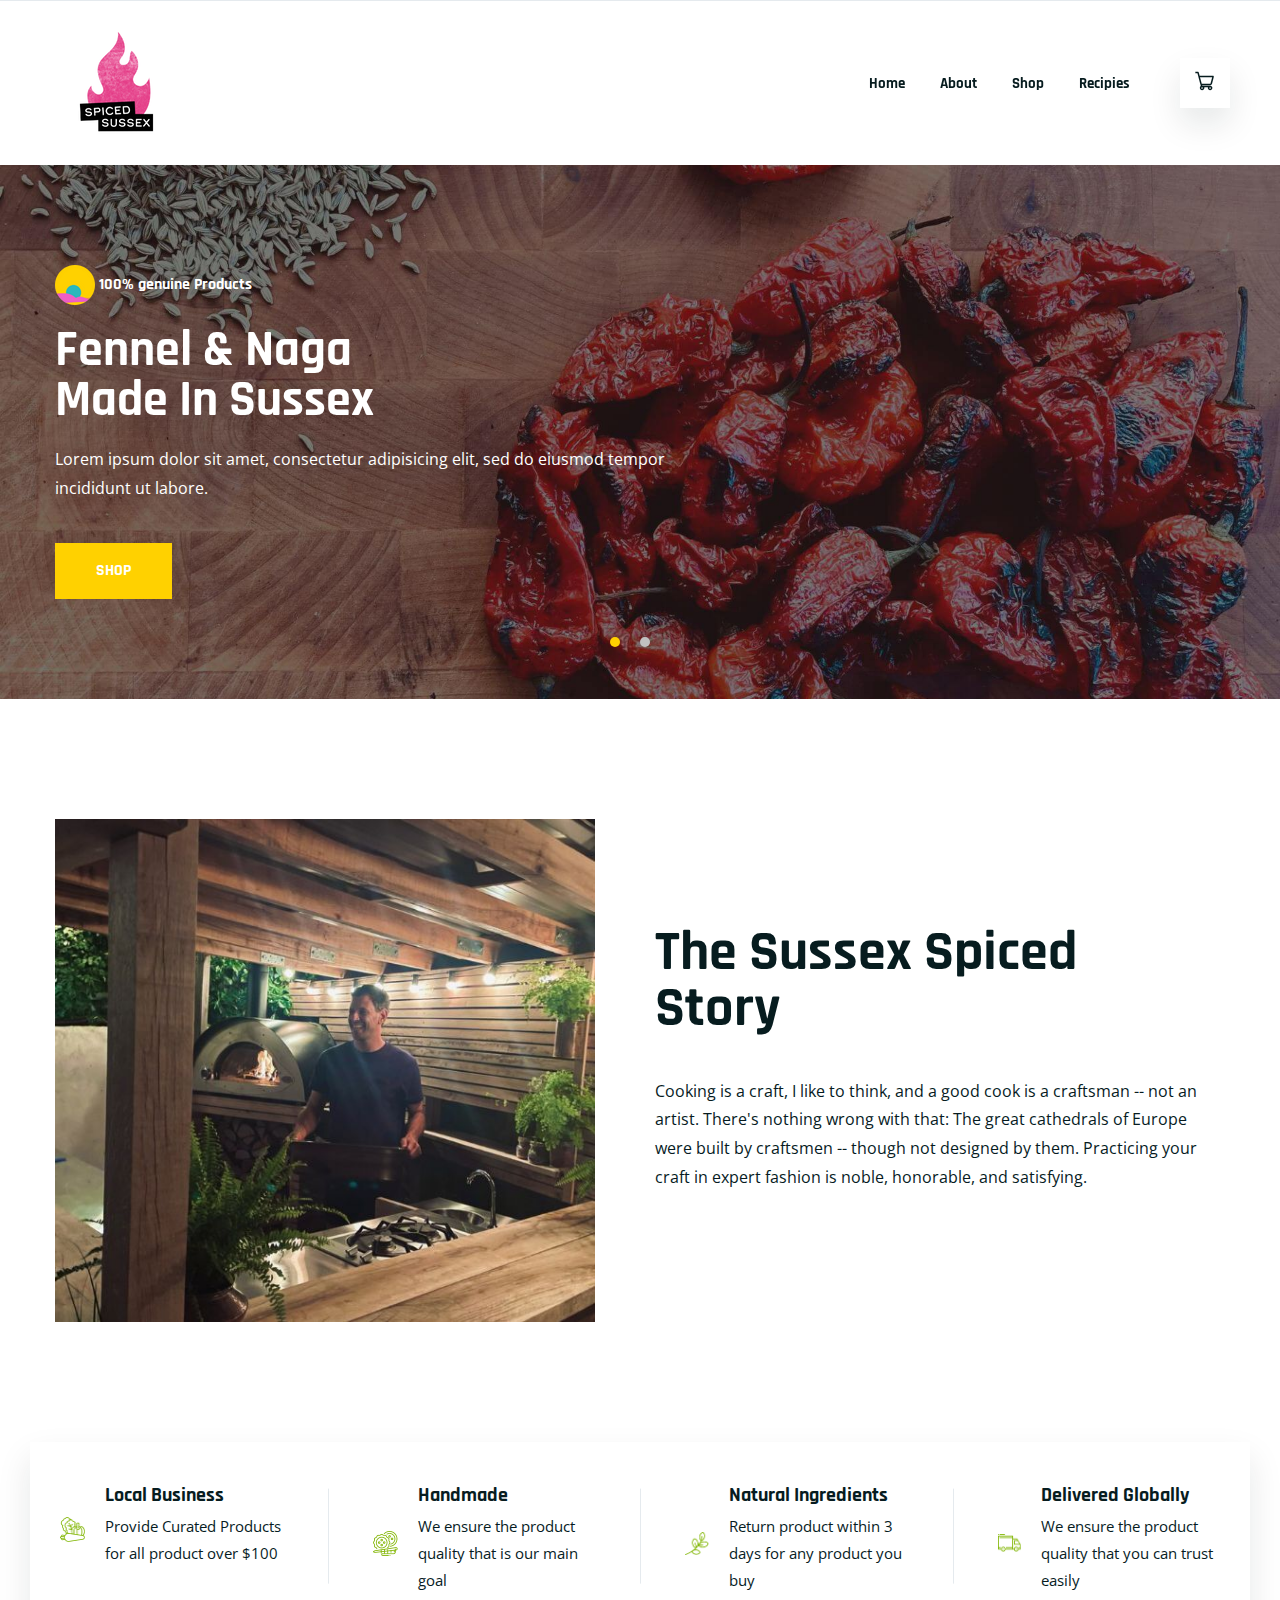
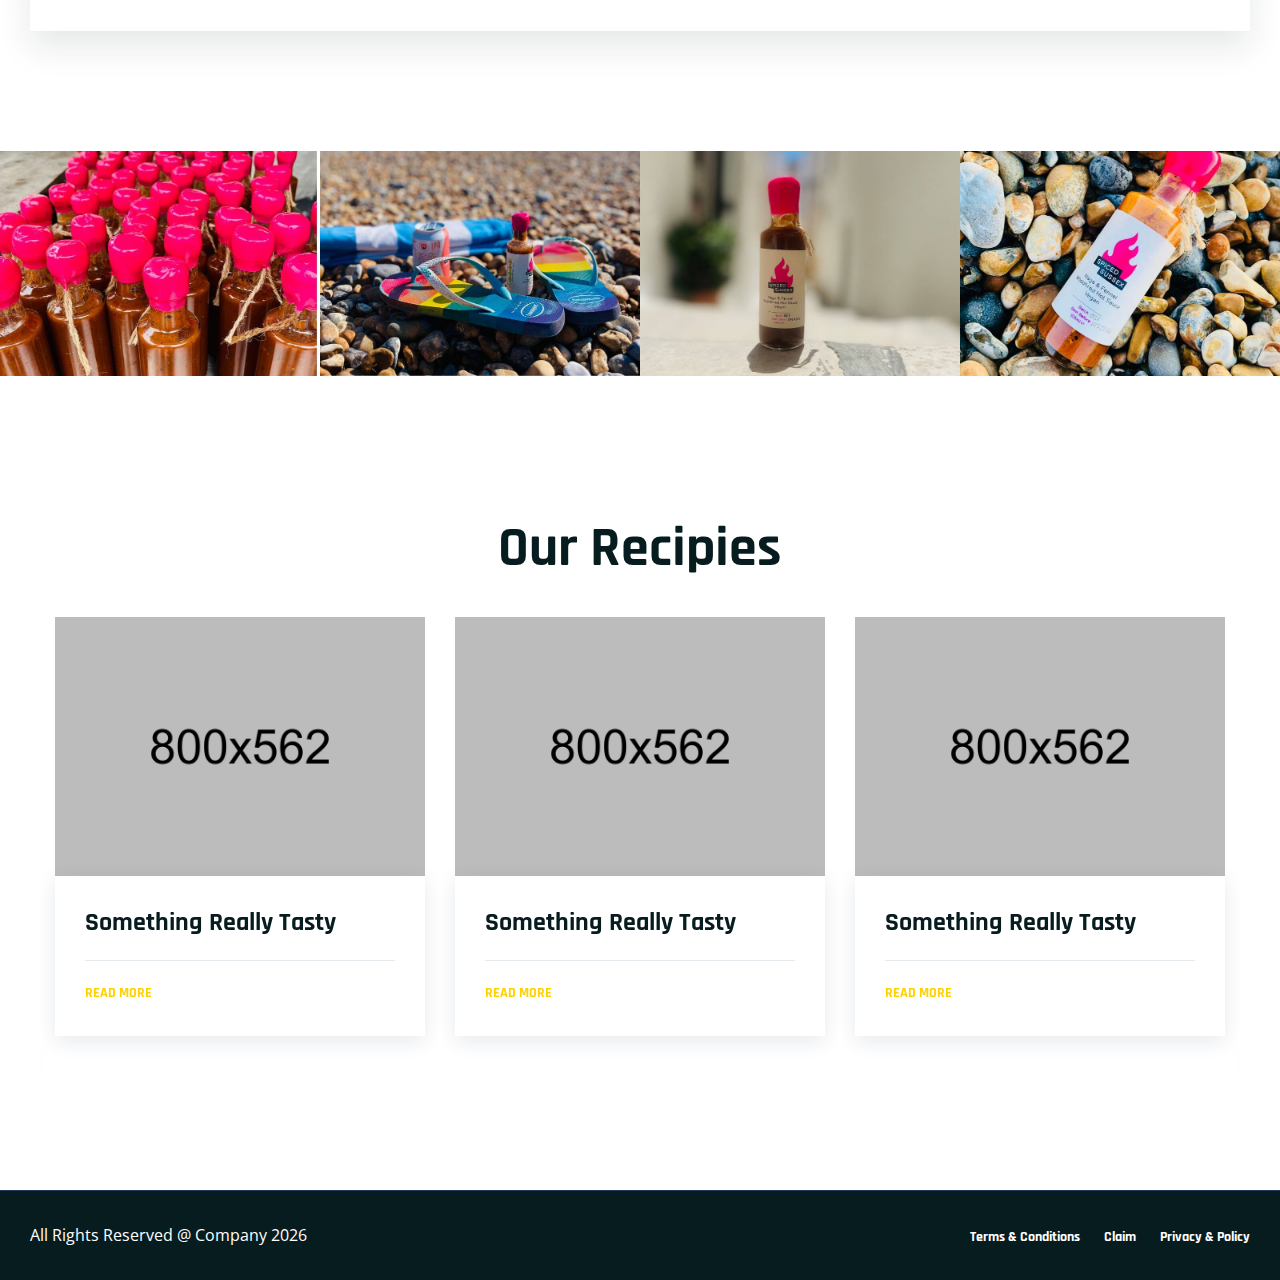
==== commit 4cf6fae2: "Add content images and nav" ====
--- a/index.html
+++ b/index.html
@@ -4,7 +4,7 @@
 <head>
     <meta charset="utf-8">
     <meta http-equiv="x-ua-compatible" content="ie=edge">
-    <title>Broccoli - Organic Food HTML Template</title>
+    <title>Sussex Spiced | Home</title>
     <meta name="robots" content="noindex, follow" />
     <meta name="description" content="">
     <meta name="viewport" content="width=device-width, initial-scale=1, shrink-to-fit=no">
@@ -28,372 +28,231 @@
 
     <!-- Add your site or application content here -->
 
-<!-- Body main wrapper start -->
-<div class="body-wrapper">
-
-    <!-- HEADER AREA START (header-5) -->
-    <header class="ltn__header-area ltn__header-5 ltn__header-transparent gradient-color-4---">
-        <!-- ltn__header-top-area start -->
-        <div class="ltn__header-top-area">
-            <div class="container">
-                <div class="row">
-                    <div class="col-md-7">
-                        <div class="ltn__top-bar-menu">
-                            <ul>
-                                <li><a href="locations.html"><i class="icon-placeholder"></i> 15/A, Nest Tower, NYC</a></li>
-                                <li><a href="mailto:info@webmail.com?Subject=Flower%20greetings%20to%20you"><i class="icon-mail"></i> info@webmail.com</a></li>
-                            </ul>
-                        </div>
-                    </div>
-                    <div class="col-md-5">
-                        <div class="top-bar-right text-right">
+    <!-- Body main wrapper start -->
+    <div class="body-wrapper">
+
+        <!-- HEADER AREA START (header-5) -->
+        <header class="ltn__header-area ltn__header-5 ltn__header-transparent-- gradient-color-4---">
+            <!-- ltn__header-top-area start -->
+            <div class="ltn__header-top-area">
+                <div class="container">
+                    <!-- <div class="row">
+                        <div class="col-md-7">
                             <div class="ltn__top-bar-menu">
                                 <ul>
-                                    <li>
-                                        <!-- ltn__language-menu -->
-                                        <div class="ltn__drop-menu ltn__currency-menu ltn__language-menu">
-                                            <ul>
-                                                <li><a href="#" class="dropdown-toggle"><span class="active-currency">English</span></a>
-                                                    <ul>
-                                                        <li><a href="#">Arabic</a></li>
-                                                        <li><a href="#">Bengali</a></li>
-                                                        <li><a href="#">Chinese</a></li>
-                                                        <li><a href="#">English</a></li>
-                                                        <li><a href="#">French</a></li>
-                                                        <li><a href="#">Hindi</a></li>
-                                                    </ul>
-                                                </li>
-                                            </ul>
-                                        </div>
-                                    </li>
-                                    <li>
-                                        <!-- ltn__social-media -->
-                                        <div class="ltn__social-media">
-                                            <ul>
-                                                <li><a href="#" title="Facebook"><i class="fab fa-facebook-f"></i></a></li>
-                                                <li><a href="#" title="Twitter"><i class="fab fa-twitter"></i></a></li>
-                                                
-                                                <li><a href="#" title="Instagram"><i class="fab fa-instagram"></i></a></li>
-                                                <li><a href="#" title="Dribbble"><i class="fab fa-dribbble"></i></a></li>
-                                            </ul>
-                                        </div>
-                                    </li>
+                                    <li><a href="locations.html"><i class="icon-placeholder"></i> Sussex, UK.</a></li>
+                                    <li><a
+                                            href="mailto:hello@sussex-spiced.co.uk?Subject=Flower%20greetings%20to%20you"><i
+                                                class="icon-mail"></i> info@webmail.com</a></li>
                                 </ul>
                             </div>
                         </div>
-                    </div>
-                </div>
-            </div>
-        </div>
-        <!-- ltn__header-top-area end -->
-
-        <!-- ltn__header-middle-area start -->
-        <div class="ltn__header-middle-area ltn__header-sticky ltn__sticky-bg-white sticky-active-into-mobile--- plr--9---">
-            <div class="container">
-                <div class="row">
-                    <div class="col">
-                        <div class="site-logo-wrap">
-                            <div class="site-logo">
-                                <a href="index.html"><img src="img/logo.png" alt="Logo"></a>
-                            </div>
-                        </div>
-                    </div>
-                    <div class="col header-menu-column menu-color-white---">
-                        <div class="header-menu d-none d-xl-block">
-                            <nav>
-                                <div class="ltn__main-menu">
+                        <div class="col-md-5">
+                            <div class="top-bar-right text-right">
+                                <div class="ltn__top-bar-menu">
                                     <ul>
-                                        <li class="menu-icon"><a href="#">Home</a>
-                                            <ul class="sub-menu menu-pages-img-show ltn__sub-menu-col-2---">
-                                                <li>
-                                                    <a href="index.html">Home Style 01</a>
-                                                    <img src="img/home-demos/home-1.jpg" alt="#">
-                                                </li>
-                                                <li>
-                                                    <a href="index-2.html">Home Style 02</a>
-                                                    <img src="img/home-demos/home-2.jpg" alt="#">
-                                                </li>
-                                                <li>
-                                                    <a href="index-3.html">Home Style 03</a>
-                                                    <img src="img/home-demos/home-3.jpg" alt="#">
-                                                </li>
-                                                <li>
-                                                    <a href="index-4.html">Home Style 04</a>
-                                                    <img src="img/home-demos/home-4.jpg" alt="#">
-                                                </li>
-                                                <li>
-                                                    <a href="index-5.html">Home Style 05 <span class="menu-item-badge">video</span></a>
-                                                    <img src="img/home-demos/home-5.jpg" alt="#">
-                                                </li>
-                                                <li>
-                                                    <a href="index-6.html">Home Style 06</a>
-                                                    <img src="img/home-demos/home-6.jpg" alt="#">
-                                                </li>
-                                                <li>
-                                                    <a href="index-7.html">Home Style 07</a>
-                                                    <img src="img/home-demos/home-7.jpg" alt="#">
-                                                </li>
-                                                <li>
-                                                    <a href="index-8.html">Home Style 08</a>
-                                                    <img src="img/home-demos/home-8.jpg" alt="#">
-                                                </li>
-                                                <li>
-                                                    <a href="index-9.html">Home Style 09</a>
-                                                    <img src="img/home-demos/home-9.jpg" alt="#">
-                                                </li>
-                                                <li>
-                                                    <a href="index-10.html">Home Style 10</a>
-                                                    <img src="img/home-demos/home-10.jpg" alt="#">
-                                                </li>
-                                                <li>
-                                                    <a href="index-11.html">Home Style 11 <span class="menu-item-badge">Service</span></a>
-                                                    <img src="img/home-demos/home-11.jpg" alt="#">
-                                                </li>
-                                            </ul>
+                                        <li>
+
                                         </li>
-                                        <li class="menu-icon"><a href="#">About</a>
-                                            <ul>
-                                                <li><a href="about.html">About</a></li>
-                                                <li><a href="service.html">Services</a></li>
-                                                <li><a href="service-details.html">Service Details</a></li>
-                                                <li><a href="portfolio.html">Gallery</a></li>
-                                                <li><a href="portfolio-2.html">Gallery - 02</a></li>
-                                                <li><a href="portfolio-details.html">Gallery Details</a></li>
-                                                <li><a href="team.html">Team</a></li>
-                                                <li><a href="team-details.html">Team Details</a></li>
-                                                <li><a href="faq.html">FAQ</a></li>
-                                                <li><a href="locations.html">Google Map Locations</a></li>
-                                            </ul>
+                                        <li>
+                                            
+                                            <div class="ltn__social-media">
+                                                <ul>
+                                                    <li><a href="#" title="Facebook"><i
+                                                                class="fab fa-facebook-f"></i></a></li>
+                                                    <li><a href="#" title="Twitter"><i class="fab fa-twitter"></i></a>
+                                                    </li>
+
+                                                    <li><a href="#" title="Instagram"><i
+                                                                class="fab fa-instagram"></i></a></li>
+
+                                                </ul>
+                                            </div>
                                         </li>
-                                        <li class="menu-icon"><a href="#">Shop</a>
-                                            <ul>
-                                                <li><a href="shop.html">Shop</a></li>
-                                                <li><a href="shop-grid.html">Shop Grid</a></li>
-                                                <li><a href="shop-left-sidebar.html">Shop Left sidebar</a></li>
-                                                <li><a href="shop-right-sidebar.html">Shop right sidebar</a></li>
-                                                <li><a href="product-details.html">Shop details </a></li>
-                                                <li><a href="product-details-no-sidebar.html">Shop details no sidebar </a></li>
-                                                <li><a href="#">Other Pages <span class="float-right">>></span></a>
-                                                    <ul>
-                                                        <li><a href="cart.html">Cart</a></li>
-                                                        <li><a href="wishlist.html">Wishlist</a></li>
-                                                        <li><a href="checkout.html">Checkout</a></li>
-                                                        <li><a href="order-tracking.html">Order Tracking</a></li>
-                                                        <li><a href="account.html">My Account</a></li>
-                                                        <li><a href="login.html">Sign in</a></li>
-                                                        <li><a href="register.html">Register</a></li>
-                                                    </ul>
-                                                </li>
-                                            </ul>
-                                        </li>
-                                        <li class="menu-icon"><a href="#">News</a>
-                                            <ul>
-                                                <li><a href="blog.html">News</a></li>
-                                                <li><a href="blog-grid.html">News Grid</a></li>
-                                                <li><a href="blog-left-sidebar.html">News Left sidebar</a></li>
-                                                <li><a href="blog-right-sidebar.html">News Right sidebar</a></li>
-                                                <li><a href="blog-details.html">News details</a></li>
-                                            </ul>
-                                        </li>
-                                        <li class="menu-icon"><a href="#">Pages</a>
-                                            <ul class="mega-menu">
-                                                <li><a href="#">Inner Pages</a>
-                                                    <ul>
-                                                        <li><a href="portfolio.html">Gallery</a></li>
-                                                        <li><a href="portfolio-2.html">Gallery - 02</a></li>
-                                                        <li><a href="portfolio-details.html">Gallery Details</a></li>
-                                                        <li><a href="team.html">Team</a></li>
-                                                        <li><a href="team-details.html">Team Details</a></li>
-                                                        <li><a href="faq.html">FAQ</a></li>
-                                                    </ul>
-                                                </li>
-                                                <li><a href="#">Inner Pages</a>
-                                                    <ul>
-                                                        <li><a href="history.html">History</a></li>
-                                                        <li><a href="contact.html">Appointment</a></li>
-                                                        <li><a href="locations.html">Google Map Locations</a></li>
-                                                        <li><a href="404.html">404</a></li>
-                                                        <li><a href="contact.html">Contact</a></li>
-                                                        <li><a href="coming-soon.html">Coming Soon</a></li>
-                                                    </ul>
-                                                </li>
-                                                <li><a href="#">Shop Pages</a>
-                                                    <ul>
-                                                        <li><a href="shop.html">Shop</a></li>
-                                                        <li><a href="shop-left-sidebar.html">Shop Left sidebar</a></li>
-                                                        <li><a href="shop-right-sidebar.html">Shop right sidebar</a></li>
-                                                        <li><a href="shop-grid.html">Shop Grid</a></li>
-                                                        <li><a href="product-details.html">Shop details </a></li>
-                                                        <li><a href="cart.html">Cart</a></li>
-                                                    </ul>
-                                                </li>
-                                                <li><a href="shop.html"><img src="img/banner/menu-banner-1.png" alt="#"></a>
-                                                </li>
-                                            </ul>
-                                        </li>
-                                        <li><a href="contact.html">Contact</a></li>
-                                        <li class="special-link"><a href="contact.html">GET A QUOTE</a></li>
                                     </ul>
                                 </div>
-                            </nav>
-                        </div>
-                    </div>
-                    <div class="ltn__header-options ltn__header-options-2">
-                        <!-- header-search-1 -->
-                        <div class="header-search-wrap">
-                            <div class="header-search-1">
-                                <div class="search-icon">
-                                    <i class="icon-search for-search-show"></i>
-                                    <i class="icon-cancel  for-search-close"></i>
-                                </div>
-                            </div>
-                            <div class="header-search-1-form">
-                                <form id="#" method="get"  action="#">
-                                    <input type="text" name="search" value="" placeholder="Search here..."/>
-                                    <button type="submit">
-                                        <span><i class="icon-search"></i></span>
-                                    </button>
-                                </form>
-                            </div>
-                        </div>
-                        <!-- user-menu -->
-                        <div class="ltn__drop-menu user-menu">
-                            <ul>
-                                <li>
-                                    <a href="#"><i class="icon-user"></i></a>
-                                    <ul>
-                                        <li><a href="login.html">Sign in</a></li>
-                                        <li><a href="register.html">Register</a></li>
-                                        <li><a href="account.html">My Account</a></li>
-                                        <li><a href="wishlist.html">Wishlist</a></li>
-                                    </ul>
-                                </li>
-                            </ul>
-                        </div>
-                        <!-- mini-cart -->
-                        <div class="mini-cart-icon">
-                            <a href="#ltn__utilize-cart-menu" class="ltn__utilize-toggle">
-                                <i class="icon-shopping-cart"></i>
-                                <sup>2</sup>
-                            </a>
-                        </div>
-                        <!-- mini-cart -->
-                        <!-- Mobile Menu Button -->
-                        <div class="mobile-menu-toggle d-xl-none">
-                            <a href="#ltn__utilize-mobile-menu" class="ltn__utilize-toggle">
-                                <svg viewBox="0 0 800 600">
-                                    <path d="M300,220 C300,220 520,220 540,220 C740,220 640,540 520,420 C440,340 300,200 300,200" id="top"></path>
-                                    <path d="M300,320 L540,320" id="middle"></path>
-                                    <path d="M300,210 C300,210 520,210 540,210 C740,210 640,530 520,410 C440,330 300,190 300,190" id="bottom" transform="translate(480, 320) scale(1, -1) translate(-480, -318) "></path>
-                                </svg>
-                            </a>
-                        </div>
-                    </div>
-                </div>
-            </div>
-        </div>
-        <!-- ltn__header-middle-area end -->
-    </header>
-    <!-- HEADER AREA END -->
-
-    <!-- Utilize Cart Menu Start -->
-    <div id="ltn__utilize-cart-menu" class="ltn__utilize ltn__utilize-cart-menu">
-        <div class="ltn__utilize-menu-inner ltn__scrollbar">
-            <div class="ltn__utilize-menu-head">
-                <span class="ltn__utilize-menu-title">Cart</span>
-                <button class="ltn__utilize-close">×</button>
-            </div>
-            <div class="mini-cart-product-area ltn__scrollbar">
-                <div class="mini-cart-item clearfix">
-                    <div class="mini-cart-img">
-                        <a href="#"><img src="img/product/1.png" alt="Image"></a>
-                        <span class="mini-cart-item-delete"><i class="icon-cancel"></i></span>
-                    </div>
-                    <div class="mini-cart-info">
-                        <h6><a href="#">Red Hot Tomato</a></h6>
-                        <span class="mini-cart-quantity">1 x $65.00</span>
-                    </div>
-                </div>
-                <div class="mini-cart-item clearfix">
-                    <div class="mini-cart-img">
-                        <a href="#"><img src="img/product/2.png" alt="Image"></a>
-                        <span class="mini-cart-item-delete"><i class="icon-cancel"></i></span>
-                    </div>
-                    <div class="mini-cart-info">
-                        <h6><a href="#">Vegetables Juices</a></h6>
-                        <span class="mini-cart-quantity">1 x $85.00</span>
-                    </div>
-                </div>
-                <div class="mini-cart-item clearfix">
-                    <div class="mini-cart-img">
-                        <a href="#"><img src="img/product/3.png" alt="Image"></a>
-                        <span class="mini-cart-item-delete"><i class="icon-cancel"></i></span>
-                    </div>
-                    <div class="mini-cart-info">
-                        <h6><a href="#">Orange Sliced Mix</a></h6>
-                        <span class="mini-cart-quantity">1 x $92.00</span>
-                    </div>
-                </div>
-                <div class="mini-cart-item clearfix">
-                    <div class="mini-cart-img">
-                        <a href="#"><img src="img/product/4.png" alt="Image"></a>
-                        <span class="mini-cart-item-delete"><i class="icon-cancel"></i></span>
-                    </div>
-                    <div class="mini-cart-info">
-                        <h6><a href="#">Orange Fresh Juice</a></h6>
-                        <span class="mini-cart-quantity">1 x $68.00</span>
-                    </div>
-                </div>
-            </div>
-            <div class="mini-cart-footer">
-                <div class="mini-cart-sub-total">
-                    <h5>Subtotal: <span>$310.00</span></h5>
-                </div>
-                <div class="btn-wrapper">
-                    <a href="cart.html" class="theme-btn-1 btn btn-effect-1">View Cart</a>
-                    <a href="cart.html" class="theme-btn-2 btn btn-effect-2">Checkout</a>
-                </div>
-                <p>Free Shipping on All Orders Over $100!</p>
-            </div>
-
-        </div>
-    </div>
-    <!-- Utilize Cart Menu End -->
-
-    <!-- Utilize Mobile Menu Start -->
-    <div id="ltn__utilize-mobile-menu" class="ltn__utilize ltn__utilize-mobile-menu">
-        <div class="ltn__utilize-menu-inner ltn__scrollbar">
-            <div class="ltn__utilize-menu-head">
-                <div class="site-logo">
-                    <a href="index.html"><img src="img/logo.png" alt="Logo"></a>
-                </div>
-                <button class="ltn__utilize-close">×</button>
-            </div>
-            <div class="ltn__utilize-menu-search-form">
-                <form action="#">
-                    <input type="text" placeholder="Search...">
-                    <button><i class="fas fa-search"></i></button>
-                </form>
-            </div>
-            <div class="ltn__utilize-menu">
-                <ul>
-                    <li><a href="#">Home</a>
-                        <ul class="sub-menu">
-                            <li><a href="index.html">Home Pages 01</a></li>
-                            <li><a href="index-2.html">Home Pages 02</a></li>
-                            <li><a href="index-3.html">Home Pages 03</a></li>
-                            <li><a href="index-4.html">Home Pages 04</a></li>
-                            <li><a href="index-5.html">Home Pages 05  <span class="menu-item-badge">video</span></a></li>
-                            <li><a href="index-6.html">Home Pages 06</a></li>
-                            <li><a href="index-7.html">Home Pages 07</a></li>
-                            <li><a href="index-8.html">Home Pages 08</a></li>
-                            <li><a href="index-9.html">Home Pages 09</a></li>
-                            <li><a href="index-10.html">Home Pages 10</a></li>
-                            <li><a href="index-11.html">Home Pages 11 <span class="menu-item-badge">Service</span></a></li>
-                        </ul>
-                    </li>
-                    <li><a href="#">About</a>
-                        <ul class="sub-menu">
+                            </div>
+                        </div>
+                    </div> -->
+                </div>
+            </div>
+            <!-- ltn__header-top-area end -->
+
+            <!-- ltn__header-middle-area start -->
+            <div
+                class="ltn__header-middle-area ltn__header-sticky ltn__sticky-bg-white sticky-active-into-mobile plr--9---">
+                <div class="container">
+                    <div class="row">
+                        <div class="col">
+                            <div class="site-logo-wrap">
+                                <div class="site-logo">
+                                    <a href="index.html"><img src="img/logo.png" alt="Logo"></a>
+                                </div>
+                            </div>
+                        </div>
+                        <div class="ltn__header-options ltn__header-options-2 mb-sm-20">
+                            <div class="header-menu d-none d-xl-block">
+                                <nav>
+                                    <div class="ltn__main-menu">
+                                        <ul>
+                                            <li><a href="index-9.html">Home</a>
+                                                <!-- <ul class="sub-menu menu-pages-img-show ltn__sub-menu-col-2---">
+                                                    <li>
+                                                        <a href="index.html">Home Style 01</a>
+                                                        <img src="img/home-demos/home-1.jpg" alt="#">
+                                                    </li>
+                                                    <li>
+                                                        <a href="index-2.html">Home Style 02</a>
+                                                        <img src="img/home-demos/home-2.jpg" alt="#">
+                                                    </li>
+
+                                                </ul> -->
+                                            </li>
+                                            <li><a href="about.html">About</a>
+                                                <!-- <ul>
+                                                    <li><a href="about.html">About</a></li>
+                                                    <li><a href="service.html">Services</a></li>
+                                                    <li><a href="service-details.html">Service Details</a></li>
+                                                    <li><a href="portfolio.html">Gallery</a></li>
+                                                    <li><a href="portfolio-2.html">Gallery - 02</a></li>
+                                                    <li><a href="portfolio-details.html">Gallery Details</a></li>
+                                                    <li><a href="team.html">Team</a></li>
+                                                    <li><a href="team-details.html">Team Details</a></li>
+                                                    <li><a href="faq.html">FAQ</a></li>
+                                                    <li><a href="locations.html">Google Map Locations</a></li>
+                                                </ul> -->
+                                            </li>
+                                            <li><a href="shop-sauce.html">Shop</a>
+
+                                            </li>
+                                            <li><a href="blog-grid.html">Recipies</a>
+
+                                            </li>
+
+
+                                        </ul>
+                                    </div>
+                                </nav>
+                            </div>
+                        </div>
+                        <div class="ltn__header-options ltn__header-options-2 mb-sm-20">
+
+                            <!-- user-menu -->
+                            <div class="ltn__drop-menu user-menu">
+
+                            </div>
+                            <!-- mini-cart -->
+                            <div class="mini-cart-icon">
+                                <a href="#ltn__utilize-cart-menu" class="ltn__utilize-toggle">
+                                    <i class="icon-shopping-cart"></i>
+                                    <sup></sup>
+                                </a>
+                            </div>
+                            <!-- mini-cart -->
+                            <!-- Mobile Menu Button -->
+                            <div class="mobile-menu-toggle d-xl-none">
+                                <a href="#ltn__utilize-mobile-menu" class="ltn__utilize-toggle">
+                                    <svg viewBox="0 0 800 600">
+                                        <path
+                                            d="M300,220 C300,220 520,220 540,220 C740,220 640,540 520,420 C440,340 300,200 300,200"
+                                            id="top"></path>
+                                        <path d="M300,320 L540,320" id="middle"></path>
+                                        <path
+                                            d="M300,210 C300,210 520,210 540,210 C740,210 640,530 520,410 C440,330 300,190 300,190"
+                                            id="bottom"
+                                            transform="translate(480, 320) scale(1, -1) translate(-480, -318) "></path>
+                                    </svg>
+                                </a>
+                            </div>
+                        </div>
+                    </div>
+                </div>
+            </div>
+            <!-- ltn__header-middle-area end -->
+        </header>
+        <!-- HEADER AREA END -->
+
+        <!-- Utilize Cart Menu Start -->
+        <div id="ltn__utilize-cart-menu" class="ltn__utilize ltn__utilize-cart-menu">
+            <div class="ltn__utilize-menu-inner ltn__scrollbar">
+                <div class="ltn__utilize-menu-head">
+                    <span class="ltn__utilize-menu-title">Cart</span>
+                    <button class="ltn__utilize-close">×</button>
+                </div>
+                <div class="mini-cart-product-area ltn__scrollbar">
+                    <div class="mini-cart-item clearfix">
+                        <div class="mini-cart-img">
+                            <a href="#"><img src="img/product/1.png" alt="Image"></a>
+                            <span class="mini-cart-item-delete"><i class="icon-cancel"></i></span>
+                        </div>
+                        <div class="mini-cart-info">
+                            <h6><a href="#">Red Hot Tomato</a></h6>
+                            <span class="mini-cart-quantity">1 x $65.00</span>
+                        </div>
+                    </div>
+                    <div class="mini-cart-item clearfix">
+                        <div class="mini-cart-img">
+                            <a href="#"><img src="img/product/2.png" alt="Image"></a>
+                            <span class="mini-cart-item-delete"><i class="icon-cancel"></i></span>
+                        </div>
+                        <div class="mini-cart-info">
+                            <h6><a href="#">Vegetables Juices</a></h6>
+                            <span class="mini-cart-quantity">1 x $85.00</span>
+                        </div>
+                    </div>
+                    <div class="mini-cart-item clearfix">
+                        <div class="mini-cart-img">
+                            <a href="#"><img src="img/product/3.png" alt="Image"></a>
+                            <span class="mini-cart-item-delete"><i class="icon-cancel"></i></span>
+                        </div>
+                        <div class="mini-cart-info">
+                            <h6><a href="#">Orange Sliced Mix</a></h6>
+                            <span class="mini-cart-quantity">1 x $92.00</span>
+                        </div>
+                    </div>
+                    <div class="mini-cart-item clearfix">
+                        <div class="mini-cart-img">
+                            <a href="#"><img src="img/product/4.png" alt="Image"></a>
+                            <span class="mini-cart-item-delete"><i class="icon-cancel"></i></span>
+                        </div>
+                        <div class="mini-cart-info">
+                            <h6><a href="#">Orange Fresh Juice</a></h6>
+                            <span class="mini-cart-quantity">1 x $68.00</span>
+                        </div>
+                    </div>
+                </div>
+                <div class="mini-cart-footer">
+                    <div class="mini-cart-sub-total">
+                        <h5>Subtotal: <span>$310.00</span></h5>
+                    </div>
+                    <div class="btn-wrapper">
+                        <a href="cart.html" class="theme-btn-1 btn btn-effect-1">View Cart</a>
+                        <a href="cart.html" class="theme-btn-2 btn btn-effect-2">Checkout</a>
+                    </div>
+                    <p>Free Shipping on All Orders Over $100!</p>
+                </div>
+
+            </div>
+        </div>
+        <!-- Utilize Cart Menu End -->
+
+        <!-- Utilize Mobile Menu Start -->
+        <div id="ltn__utilize-mobile-menu" class="ltn__utilize ltn__utilize-mobile-menu">
+            <div class="ltn__utilize-menu-inner ltn__scrollbar">
+                <div class="ltn__utilize-menu-head">
+                    <div class="site-logo">
+                        <a href="index.html"><img src="img/logo.png" alt="Logo"></a>
+                    </div>
+                    <button class="ltn__utilize-close">×</button>
+                </div>
+
+                <div class="ltn__utilize-menu">
+                    <ul>
+                        <li><a href="index-9.html">Home</a>
+
+                        </li>
+                        <li><a href="#">About</a>
+                            <!-- <ul class="sub-menu">
                             <li><a href="about.html">About</a></li>
                             <li><a href="service.html">Services</a></li>
                             <li><a href="service-details.html">Service Details</a></li>
@@ -404,10 +263,10 @@
                             <li><a href="team-details.html">Team Details</a></li>
                             <li><a href="faq.html">FAQ</a></li>
                             <li><a href="locations.html">Google Map Locations</a></li>
-                        </ul>
-                    </li>
-                    <li><a href="#">Shop</a>
-                        <ul class="sub-menu">
+                        </ul> -->
+                        </li>
+                        <li><a href="#">Shop</a>
+                            <!-- <ul class="sub-menu">
                             <li><a href="shop.html">Shop</a></li>
                             <li><a href="shop-grid.html">Shop Grid</a></li>
                             <li><a href="shop-left-sidebar.html">Shop Left sidebar</a></li>
@@ -420,18 +279,12 @@
                             <li><a href="account.html">My Account</a></li>
                             <li><a href="login.html">Sign in</a></li>
                             <li><a href="register.html">Register</a></li>
-                        </ul>
-                    </li>
-                    <li><a href="#">News</a>
-                        <ul class="sub-menu">
-                            <li><a href="blog.html">News</a></li>
-                            <li><a href="blog-grid.html">News Grid</a></li>
-                            <li><a href="blog-left-sidebar.html">News Left sidebar</a></li>
-                            <li><a href="blog-right-sidebar.html">News Right sidebar</a></li>
-                            <li><a href="blog-details.html">News details</a></li>
-                        </ul>
-                    </li>
-                    <li><a href="#">Pages</a>
+                        </ul> -->
+                        </li>
+                        <li><a href="blog-grid.html">Recipies</a>
+
+                        </li>
+                        <!-- <li><a href="#">Pages</a>
                         <ul class="sub-menu">
                             <li><a href="about.html">About</a></li>
                             <li><a href="service.html">Services</a></li>
@@ -449,235 +302,471 @@
                             <li><a href="contact.html">Contact</a></li>
                             <li><a href="coming-soon.html">Coming Soon</a></li>
                         </ul>
-                    </li>
-                    <li><a href="contact.html">Contact</a></li>
-                </ul>
-            </div>
-            <div class="ltn__utilize-buttons ltn__utilize-buttons-2">
-                <ul>
-                    <li>
-                        <a href="account.html" title="My Account">
-                            <span class="utilize-btn-icon">
-                                <i class="far fa-user"></i>
-                            </span>
-                            My Account
-                        </a>
-                    </li>
-                    <li>
-                        <a href="wishlist.html" title="Wishlist">
-                            <span class="utilize-btn-icon">
-                                <i class="far fa-heart"></i>
-                                <sup>3</sup>
-                            </span>
-                            Wishlist
-                        </a>
-                    </li>
-                    <li>
-                        <a href="cart.html" title="Shoping Cart">
-                            <span class="utilize-btn-icon">
-                                <i class="fas fa-shopping-cart"></i>
-                                <sup>5</sup>
-                            </span>
-                            Shoping Cart
-                        </a>
-                    </li>
-                </ul>
-            </div>
-            <div class="ltn__social-media-2">
-                <ul>
-                    <li><a href="#" title="Facebook"><i class="fab fa-facebook-f"></i></a></li>
-                    <li><a href="#" title="Twitter"><i class="fab fa-twitter"></i></a></li>
-                    <li><a href="#" title="Linkedin"><i class="fab fa-linkedin"></i></a></li>
-                    <li><a href="#" title="Instagram"><i class="fab fa-instagram"></i></a></li>
-                </ul>
-            </div>
-        </div>
-    </div>
-    <!-- Utilize Mobile Menu End -->
-
-    <div class="ltn__utilize-overlay"></div>
-
-    <!-- SLIDER AREA START (slider-3) -->
-    <div class="ltn__slider-area ltn__slider-3  section-bg-1">
-        <div class="ltn__slide-one-active slick-slide-arrow-1 slick-slide-dots-1">
-            <!-- ltn__slide-item -->
-            <div class="ltn__slide-item ltn__slide-item-2 ltn__slide-item-3">
-                <div class="ltn__slide-item-inner">
-                    <div class="container">
-                        <div class="row">
-                            <div class="col-lg-12 align-self-center">
-                                <div class="slide-item-info">
-                                    <div class="slide-item-info-inner ltn__slide-animation">
-                                        <div class="slide-video mb-50 d-none">
-                                            <a class="ltn__video-icon-2 ltn__video-icon-2-border" href="https://www.youtube.com/embed/ATI7vfCgwXE?autoplay=1&showinfo=0" data-rel="lightcase:myCollection">
-                                                <i class="fa fa-play"></i>
-                                            </a>
-                                        </div>
-                                        <h6 class="slide-sub-title animated"><img src="img/icons/icon-img/1.png" alt="#"> 100% genuine Products</h6>
-                                        <h1 class="slide-title animated ">Tasty & Healthy <br>  Organic Food</h1>
-                                        <div class="slide-brief animated d-none">
-                                            <p>Lorem ipsum dolor sit amet, consectetur adipisicing elit, sed do eiusmod tempor incididunt ut labore.</p>
-                                        </div>
-                                        <div class="btn-wrapper animated">
-                                            <a href="shop.html" class="theme-btn-1 btn btn-effect-1 text-uppercase">Explore Products</a>
-                                        </div>
-                                    </div>
-                                </div>
-                                <div class="slide-item-img">
-                                    <img src="img/slider/23.png" alt="#">
-                                </div>
-                            </div>
-                        </div>
-                    </div>
-                </div>
-            </div>
-            <!-- ltn__slide-item -->
-            <div class="ltn__slide-item ltn__slide-item-2 ltn__slide-item-3">
-                <div class="ltn__slide-item-inner  text-right">
-                    <div class="container">
-                        <div class="row">
-                            <div class="col-lg-12 align-self-center">
-                                <div class="slide-item-info">
-                                    <div class="slide-item-info-inner ltn__slide-animation">
-                                        <h6 class="slide-sub-title animated"><img src="img/icons/icon-img/1.png" alt="#"> 100% genuine Products</h6>
-                                        <h1 class="slide-title animated ">Our Garden's  Most <br>   Favorite Food</h1>
-                                        <div class="slide-brief animated">
-                                            <p>Lorem ipsum dolor sit amet, consectetur adipisicing elit, sed do eiusmod tempor incididunt ut labore.</p>
-                                        </div>
-                                        <div class="btn-wrapper animated">
-                                            <a href="shop.html" class="theme-btn-1 btn btn-effect-1 text-uppercase">Explore Products</a>
-                                            <a href="about.html" class="btn btn-transparent btn-effect-3 text-uppercase">LEARN MORE</a>
-                                        </div>
-                                    </div>
-                                </div>
-                                <div class="slide-item-img slide-img-left">
+                    </li> -->
+                        <li><a href="contact.html">Contact</a></li>
+                    </ul>
+                </div>
+
+                <div class="ltn__social-media-2">
+                    <ul>
+                        <li><a href="#" title="Facebook"><i class="fab fa-facebook-f"></i></a></li>
+                        <li><a href="#" title="Twitter"><i class="fab fa-twitter"></i></a></li>
+
+                        <li><a href="#" title="Instagram"><i class="fab fa-instagram"></i></a></li>
+                    </ul>
+                </div>
+            </div>
+        </div>
+        <!-- Utilize Mobile Menu End -->
+
+        <div class="ltn__utilize-overlay"></div>
+
+        <!-- SLIDER AREA START (slider-3) -->
+        <div class="ltn__slider-area ltn__slider-3  section-bg-1">
+            <div class="ltn__slide-one-active slick-slide-arrow-1 slick-slide-dots-1 arrow-white">
+                <!-- ltn__slide-item -->
+                <div class="ltn__slide-item ltn__slide-item-2 ltn__slide-item-3 ltn__slide-item-3-normal text-color-white bg-image"
+                    data-bg="img/slider/11.jpg">
+                    <div class="ltn__slide-item-inner">
+                        <div class="container">
+                            <div class="row">
+                                <div class="col-lg-12 align-self-center">
+                                    <div class="slide-item-info">
+                                        <div class="slide-item-info-inner ltn__slide-animation">
+                                            <div class="slide-video mb-50 d-none">
+                                                <a class="ltn__video-icon-2 ltn__video-icon-2-border"
+                                                    href="https://www.youtube.com/embed/ATI7vfCgwXE?autoplay=1&showinfo=0"
+                                                    data-rel="lightcase:myCollection">
+                                                    <i class="fa fa-play"></i>
+                                                </a>
+                                            </div>
+                                            <h6 class="slide-sub-title animated"><img src="img/icons/icon-img/1.png"
+                                                    alt="#"> 100% genuine Products</h6>
+                                            <h1 class="slide-title animated ">Fennel & Naga<br>Made In Sussex</h1>
+                                            <div class="animated">
+                                                <p>Lorem ipsum dolor sit amet, consectetur adipisicing elit, sed do
+                                                    eiusmod tempor incididunt ut labore.</p>
+                                            </div>
+                                            <div class="btn-wrapper animated">
+                                                <a href="shop-sauce.html"
+                                                    class="theme-btn-1 btn btn-effect-1 text-uppercase">Shop</a>
+                                            </div>
+                                        </div>
+                                    </div>
+                                    <!-- <div class="slide-item-img">
                                     <img src="img/slider/21.png" alt="#">
-                                </div>
-                            </div>
-                        </div>
-                    </div>
-                </div>
-            </div>
-            <!--  -->
-        </div>
-    </div>
-    <!-- SLIDER AREA END -->
-
-    <!-- BANNER AREA START -->
-    <div class="ltn__banner-area mt-120 mt--90 d-none">
-        <div class="container">
-            <div class="row ltn__custom-gutter--- justify-content-center">
-                <div class="col-lg-4 col-md-6">
-                    <div class="ltn__banner-item">
-                        <div class="ltn__banner-img">
-                            <a href="shop.html"><img src="img/banner/1.jpg" alt="Banner Image"></a>
-                        </div>
-                    </div>
-                </div>
-                <div class="col-lg-4 col-md-6">
-                    <div class="ltn__banner-item">
-                        <div class="ltn__banner-img">
-                            <a href="shop.html"><img src="img/banner/2.jpg" alt="Banner Image"></a>
-                        </div>
-                    </div>
-                </div>
-                <div class="col-lg-4 col-md-6">
-                    <div class="ltn__banner-item">
-                        <div class="ltn__banner-img">
-                            <a href="shop.html"><img src="img/banner/1.jpg" alt="Banner Image"></a>
-                        </div>
-                    </div>
-                </div>
-            </div>
-        </div>
-    </div>
-    <!-- BANNER AREA END -->
-
-    <!-- BANNER AREA START -->
-    <div class="ltn__banner-area mt-120">
-        <div class="container">
-            <div class="row ltn__custom-gutter--- justify-content-center">
-                <div class="col-lg-6 col-md-6">
-                    <div class="ltn__banner-item">
-                        <div class="ltn__banner-img">
-                            <a href="shop.html"><img src="img/banner/13.png" alt="Banner Image"></a>
-                        </div>
-                    </div>
-                </div>
-                <div class="col-lg-6 col-md-6">
+                                </div> -->
+                                </div>
+                            </div>
+                        </div>
+                    </div>
+                </div>
+                <!-- ltn__slide-item -->
+                <div class="ltn__slide-item ltn__slide-item-2 ltn__slide-item-3 ltn__slide-item-3-normal text-color-white bg-image"
+                    data-bg="img/slider/12.jpg">
+                    <div class="ltn__slide-item-inner  text-right">
+                        <div class="container">
+                            <div class="row">
+                                <div class="col-lg-12 align-self-center">
+                                    <div class="slide-item-info">
+                                        <div class="slide-item-info-inner ltn__slide-animation">
+                                            <h6 class="slide-sub-title ltn__secondary-color animated">// TALENTED
+                                                ENGINEER & MECHANICS</h6>
+                                            <h1 class="slide-title animated ">Tasty & Healthy <br> Organic Food</h1>
+                                            <div class="slide-brief animated">
+                                                <p>Lorem ipsum dolor sit amet, consectetur adipisicing elit, sed do
+                                                    eiusmod tempor incididunt ut labore.</p>
+                                            </div>
+                                            <div class="btn-wrapper animated">
+                                                <a href="shop.html"
+                                                    class="theme-btn-1 btn btn-effect-1 text-uppercase">Explore
+                                                    Products</a>
+                                            </div>
+                                        </div>
+                                    </div>
+                                    <!-- <div class="slide-item-img slide-img-left">
+                                    <img src="img/slider/22.png" alt="#">
+                                </div> -->
+                                </div>
+                            </div>
+                        </div>
+                    </div>
+                </div>
+                <!--  -->
+            </div>
+        </div>
+        <!-- SLIDER AREA END -->
+
+
+
+
+
+        <!-- ABOUT US AREA START -->
+        <div class="ltn__about-us-area pt-120 pb-120">
+            <div class="container">
+                <div class="row">
+                    <div class="col-lg-6 align-self-center">
+                        <div class="about-us-img-wrap about-img-left">
+                            <img src="img/others/6.jpg" alt="About Us Image">
+                        </div>
+                    </div>
+                    <div class="col-lg-6 align-self-center">
+                        <div class="about-us-info-wrap">
+                            <div class="section-title-area ltn__section-title-2">
+
+                                <h1 class="section-title"> The Sussex Spiced<br class="d-none d-md-block"> Story</h1>
+
+                            </div>
+                            <p>Cooking is a craft, I like to think, and a good cook is a craftsman -- not an artist. There's nothing wrong with that: The great cathedrals of Europe were built by craftsmen -- though not designed by them. Practicing your craft in expert fashion is noble, honorable, and satisfying.</p>
+
+                        </div>
+                    </div>
+                </div>
+            </div>
+        </div>
+        <!-- ABOUT US AREA END -->
+
+        <!-- FEATURE AREA START ( Feature - 3) -->
+        <div class="ltn__feature-area before-bg-bottom-2-- mb--30--- plr--5 mb-120">
+            <div class="container-fluid">
+                <div class="row">
+                    <div class="col-lg-12">
+                        <div class="ltn__feature-item-box-wrap ltn__border-between-column white-bg">
+                            <div class="row">
+                                <div class="col-xl-3 col-md-6 col-12">
+                                    <div class="ltn__feature-item ltn__feature-item-8">
+                                        <div class="ltn__feature-icon">
+                                            <img src="img/icons/icon-img/11.png" alt="#">
+                                        </div>
+                                        <div class="ltn__feature-info">
+                                            <h4>Local Business</h4>
+                                            <p>Provide Curated Products for
+                                                all product over $100</p>
+                                        </div>
+                                    </div>
+                                </div>
+                                <div class="col-xl-3 col-md-6 col-12">
+                                    <div class="ltn__feature-item ltn__feature-item-8">
+                                        <div class="ltn__feature-icon">
+                                            <img src="img/icons/icon-img/12.png" alt="#">
+                                        </div>
+                                        <div class="ltn__feature-info">
+                                            <h4>Handmade</h4>
+                                            <p>We ensure the product quality
+                                                that is our main goal</p>
+                                        </div>
+                                    </div>
+                                </div>
+                                <div class="col-xl-3 col-md-6 col-12">
+                                    <div class="ltn__feature-item ltn__feature-item-8">
+                                        <div class="ltn__feature-icon">
+                                            <img src="img/icons/icon-img/13.png" alt="#">
+                                        </div>
+                                        <div class="ltn__feature-info">
+                                            <h4>Natural Ingredients</h4>
+                                            <p>Return product within 3 days
+                                                for any product you buy</p>
+                                        </div>
+                                    </div>
+                                </div>
+                                <div class="col-xl-3 col-md-6 col-12">
+                                    <div class="ltn__feature-item ltn__feature-item-8">
+                                        <div class="ltn__feature-icon">
+                                            <img src="img/icons/icon-img/14.png" alt="#">
+                                        </div>
+                                        <div class="ltn__feature-info">
+                                            <h4>Delivered Globally</h4>
+                                            <p>We ensure the product quality
+                                                that you can trust easily</p>
+                                        </div>
+                                    </div>
+                                </div>
+                            </div>
+                        </div>
+                    </div>
+                </div>
+            </div>
+        </div>
+        <!-- FEATURE AREA END -->
+
+
+
+        <!-- IMAGE SLIDER AREA START (img-slider-3) -->
+        <div class="ltn__img-slider-area">
+            <div class="container-fluid">
+                <div class="row ltn__image-slider-4-active slick-arrow-1 slick-arrow-1-inner ltn__no-gutter-all">
+                    <div class="col-lg-12">
+                        <div class="ltn__img-slide-item-4">
+                            <a href="img/img-slide/1.jpg" data-rel="lightcase:myCollection">
+                                <img src="img/img-slide/1.jpg" alt="Image">
+                            </a>
+                        </div>
+                    </div>
+                    <div class="col-lg-12">
+                        <div class="ltn__img-slide-item-4">
+                            <a href="img/img-slide/2.jpg" data-rel="lightcase:myCollection">
+                                <img src="img/img-slide/2.jpg" alt="Image">
+                            </a>
+                        </div>
+                    </div>
+                    <div class="col-lg-12">
+                        <div class="ltn__img-slide-item-4">
+                            <a href="img/img-slide/3.jpg" data-rel="lightcase:myCollection">
+                                <img src="img/img-slide/3.jpg" alt="Image">
+                            </a>
+                        </div>
+                    </div>
+                    <div class="col-lg-12">
+                        <div class="ltn__img-slide-item-4">
+                            <a href="img/img-slide/4.jpg" data-rel="lightcase:myCollection">
+                                <img src="img/img-slide/4.jpg" alt="Image">
+                            </a>
+                        </div>
+                    </div>
+                    <div class="col-lg-12">
+                        <div class="ltn__img-slide-item-4">
+                            <a href="img/img-slide/5.jpg" data-rel="lightcase:myCollection">
+                                <img src="img/img-slide/5.jpg" alt="Image">
+                            </a>
+                        </div>
+                    </div>
+                </div>
+            </div>
+        </div>
+        <!-- IMAGE SLIDER AREA END -->
+
+
+
+        <!-- ABOUT US AREA START -->
+        <div class="ltn__about-us-area pt-120 pb-120 d-none">
+            <div class="container">
+                <div class="row">
+                    <div class="col-lg-6 align-self-center">
+                        <div class="about-us-img-wrap about-img-left">
+                            <img src="img/others/6.png" alt="About Us Image">
+                        </div>
+                    </div>
+                    <div class="col-lg-6 align-self-center">
+                        <div class="about-us-info-wrap">
+                            <div class="section-title-area ltn__section-title-2">
+                                <h6 class="section-subtitle ltn__secondary-color">Know More About Shop</h6>
+                                <h1 class="section-title">Trusted Organic <br class="d-none d-md-block"> Food Store</h1>
+
+                            </div>
+                            <p>sellers who aspire to be good, do good, and spread goodness. We
+                                democratic, self-sustaining, two-sided marketplace which thrives
+                                on trust and is built on community and quality content.</p>
+
+                        </div>
+                    </div>
+                </div>
+            </div>
+        </div>
+        <!-- ABOUT US AREA END -->
+
+
+
+
+
+        <!-- COUNTER UP AREA START -->
+        <!-- <div class="ltn__counterup-area bg-image bg-overlay-theme-black-80 pt-115 pb-70" data-bg="img/bg/5.jpg">
+            <div class="container">
+                <div class="row">
+                    <div class="col-md-3 col-sm-6 align-self-center">
+                        <div class="ltn__counterup-item-3 text-color-white text-center">
+                            <div class="counter-icon"> <img src="img/icons/icon-img/2.png" alt="#"> </div>
+                            <h1><span class="counter">733</span><span class="counterUp-icon">+</span> </h1>
+                            <h6>Active Clients</h6>
+                        </div>
+                    </div>
+                    <div class="col-md-3 col-sm-6 align-self-center">
+                        <div class="ltn__counterup-item-3 text-color-white text-center">
+                            <div class="counter-icon"> <img src="img/icons/icon-img/3.png" alt="#"> </div>
+                            <h1><span class="counter">33</span><span class="counterUp-letter">K</span><span
+                                    class="counterUp-icon">+</span> </h1>
+                            <h6>Cup Of Coffee</h6>
+                        </div>
+                    </div>
+                    <div class="col-md-3 col-sm-6 align-self-center">
+                        <div class="ltn__counterup-item-3 text-color-white text-center">
+                            <div class="counter-icon"> <img src="img/icons/icon-img/4.png" alt="#"> </div>
+                            <h1><span class="counter">100</span><span class="counterUp-icon">+</span> </h1>
+                            <h6>Get Rewards</h6>
+                        </div>
+                    </div>
+                    <div class="col-md-3 col-sm-6 align-self-center">
+                        <div class="ltn__counterup-item-3 text-color-white text-center">
+                            <div class="counter-icon"> <img src="img/icons/icon-img/5.png" alt="#"> </div>
+                            <h1><span class="counter">21</span><span class="counterUp-icon">+</span> </h1>
+                            <h6>Country Cover</h6>
+                        </div>
+                    </div>
+                </div>
+            </div>
+        </div> -->
+        <!-- COUNTER UP AREA END -->
+
+
+
+        <!-- BLOG AREA START (blog-3) -->
+        <div class="ltn__blog-area pt-115 pb-70">
+            <div class="container">
+                <div class="row">
+                    <div class="col-lg-12">
+                        <div class="section-title-area ltn__section-title-2 text-center">
+                            <h1 class="section-title white-color---">Our Recipies</h1>
+                        </div>
+                    </div>
+                </div>
+                <div class="row  ltn__blog-slider-one-active slick-arrow-1 ltn__blog-item-3-normal">
+                    <!-- Blog Item -->
+                    <div class="col-lg-12">
+                        <div class="ltn__blog-item ltn__blog-item-3">
+                            <div class="ltn__blog-img">
+                                <a href="blog-details.html"><img src="img/blog/1.jpg" alt="#"></a>
+                            </div>
+                            <div class="ltn__blog-brief">
+                                
+                                <h3 class="ltn__blog-title"><a href="blog-details.html">Something Really Tasty</a></h3>
+                                <div class="ltn__blog-meta-btn">
+                                    
+                                    <div class="ltn__blog-btn">
+                                        <a href="blog-details.html">Read more</a>
+                                    </div>
+                                </div>
+                            </div>
+                        </div>
+                    </div>
+                    <!-- Blog Item -->
+                    <div class="col-lg-12">
+                        <div class="ltn__blog-item ltn__blog-item-3">
+                            <div class="ltn__blog-img">
+                                <a href="blog-details.html"><img src="img/blog/2.jpg" alt="#"></a>
+                            </div>
+                            <div class="ltn__blog-brief">
+                                
+                                <h3 class="ltn__blog-title"><a href="blog-details.html">Something Really Tasty</a></h3>
+                                <div class="ltn__blog-meta-btn">
+                                    
+                                    <div class="ltn__blog-btn">
+                                        <a href="blog-details.html">Read more</a>
+                                    </div>
+                                </div>
+                            </div>
+                        </div>
+                    </div>
+                    <!-- Blog Item -->
+                    <div class="col-lg-12">
+                        <div class="ltn__blog-item ltn__blog-item-3">
+                            <div class="ltn__blog-img">
+                                <a href="blog-details.html"><img src="img/blog/3.jpg" alt="#"></a>
+                            </div>
+                            <div class="ltn__blog-brief">
+                                
+                                <h3 class="ltn__blog-title"><a href="blog-details.html">Something Really Tasty</a></h3>
+                                <div class="ltn__blog-meta-btn">
+                                    
+                                    <div class="ltn__blog-btn">
+                                        <a href="blog-details.html">Read more</a>
+                                    </div>
+                                </div>
+                            </div>
+                        </div>
+                    </div>
+                    <!-- Blog Item -->
+                    <div class="col-lg-12">
+                        <div class="ltn__blog-item ltn__blog-item-3">
+                            <div class="ltn__blog-img">
+                                <a href="blog-details.html"><img src="img/blog/4.jpg" alt="#"></a>
+                            </div>
+                            <div class="ltn__blog-brief">
+                                
+                                <h3 class="ltn__blog-title"><a href="blog-details.html">Healthiest Vegetables on
+                                        Earth</a></h3>
+                                <div class="ltn__blog-meta-btn">
+                                    
+                                    <div class="ltn__blog-btn">
+                                        <a href="blog-details.html">Read more</a>
+                                    </div>
+                                </div>
+                            </div>
+                        </div>
+                    </div>
+                    <!-- Blog Item -->
+                    <div class="col-lg-12">
+                        <div class="ltn__blog-item ltn__blog-item-3">
+                            <div class="ltn__blog-img">
+                                <a href="blog-details.html"><img src="img/blog/5.jpg" alt="#"></a>
+                            </div>
+                            <div class="ltn__blog-brief">
+                               
+                                <h3 class="ltn__blog-title"><a href="blog-details.html">How te Your Tires Last
+                                        Longer</a></h3>
+                                <div class="ltn__blog-meta-btn">
+                                    
+                                    <div class="ltn__blog-btn">
+                                        <a href="blog-details.html">Read more</a>
+                                    </div>
+                                </div>
+                            </div>
+                        </div>
+                    </div>
+                    <!--  -->
+                </div>
+            </div>
+        </div>
+        <!-- BLOG AREA END -->
+
+
+
+        <!-- FOOTER AREA START -->
+        <footer class="ltn__footer-area  ">
+
+            <div class="ltn__copyright-area ltn__copyright-2 section-bg-2 ltn__border-top-2 plr--5">
+                <div class="container-fluid">
                     <div class="row">
-                        <div class="col-lg-12">
-                            <div class="ltn__banner-item">
-                                <div class="ltn__banner-img">
-                                    <a href="shop.html"><img src="img/banner/14.png" alt="Banner Image"></a>
-                                </div>
-                            </div>
-                        </div>
-                        <div class="col-lg-12">
-                            <div class="ltn__banner-item">
-                                <div class="ltn__banner-img">
-                                    <a href="shop.html"><img src="img/banner/15.png" alt="Banner Image"></a>
-                                </div>
-                            </div>
-                        </div>
-                    </div>
-                </div>
-            </div>
-        </div>
-    </div>
-    <!-- BANNER AREA END -->
-
-    <!-- PRODUCT TAB AREA START (product-item-3) -->
-    <div class="ltn__product-tab-area ltn__product-gutter pt-85 pb-70">
-        <div class="container">
-            <div class="row">
-                <div class="col-lg-12">
-                    <div class="section-title-area ltn__section-title-2 text-center">
-                        <h1 class="section-title">Our Products</h1>
-                    </div>
-                    <div class="ltn__tab-menu ltn__tab-menu-2 ltn__tab-menu-top-right-- text-uppercase text-center">
-                        <div class="nav">
-                            <a class="active show" data-toggle="tab" href="#liton_tab_3_1">Food & Drinks</a>
-                            <a data-toggle="tab" href="#liton_tab_3_2" class="">Vegetables</a>
-                            <a data-toggle="tab" href="#liton_tab_3_3" class="">Dried Foods</a>
-                            <a data-toggle="tab" href="#liton_tab_3_4" class="">Bread & Cake</a>
-                            <a data-toggle="tab" href="#liton_tab_3_5" class="">Fish & Meat</a>
-                        </div>
-                    </div>
-                    <div class="tab-content">
-                        <div class="tab-pane fade active show" id="liton_tab_3_1">
-                            <div class="ltn__product-tab-content-inner">
-                                <div class="row ltn__tab-product-slider-one-active slick-arrow-1">
-                                    <!-- ltn__product-item -->
-                                    <div class="col-lg-12">
-                                        <div class="ltn__product-item ltn__product-item-3 text-center">
-                                            <div class="product-img">
-                                                <a href="product-details.html"><img src="img/product/11.png" alt="#"></a>
-                                                <div class="product-badge">
-                                                    <ul>
-                                                        <li class="sale-badge">-19%</li>
-                                                    </ul>
-                                                </div>
-                                                <div class="product-hover-action">
-                                                    <ul>
-                                                        <li>
-                                                            <a href="#" title="Quick View" data-toggle="modal" data-target="#quick_view_modal">
-                                                                <i class="far fa-eye"></i>
-                                                            </a>
-                                                        </li>
-                                                        <li>
-                                                            <a href="#" title="Add to Cart" data-toggle="modal" data-target="#add_to_cart_modal">
-                                                                <i class="fas fa-shopping-cart"></i>
-                                                            </a>
-                                                        </li>
-                                                        <li>
-                                                            <a href="#" title="Wishlist" data-toggle="modal" data-target="#liton_wishlist_modal">
-                                                                <i class="far fa-heart"></i></a>
-                                                        </li>
-                                                    </ul>
-                                                </div>
-                                            </div>
-                                            <div class="product-info">
+                        <div class="col-md-6 col-12">
+                            <div class="ltn__copyright-design clearfix">
+                                <p>All Rights Reserved @ Company <span class="current-year"></span></p>
+                            </div>
+                        </div>
+                        <div class="col-md-6 col-12 align-self-center">
+                            <div class="ltn__copyright-menu text-right">
+                                <ul>
+                                    <li><a href="#">Terms & Conditions</a></li>
+                                    <li><a href="#">Claim</a></li>
+                                    <li><a href="#">Privacy & Policy</a></li>
+                                </ul>
+                            </div>
+                        </div>
+                    </div>
+                </div>
+            </div>
+        </footer>
+        <!-- FOOTER AREA END -->
+
+        <!-- MODAL AREA START (Quick View Modal) -->
+        <div class="ltn__modal-area ltn__quick-view-modal-area">
+            <div class="modal fade" id="quick_view_modal" tabindex="-1">
+                <div class="modal-dialog modal-lg" role="document">
+                    <div class="modal-content">
+                        <div class="modal-header">
+                            <button type="button" class="close" data-dismiss="modal" aria-label="Close">
+                                <span aria-hidden="true">&times;</span>
+                                <!-- <i class="fas fa-times"></i> -->
+                            </button>
+                        </div>
+                        <div class="modal-body">
+                            <div class="ltn__quick-view-modal-inner">
+                                <div class="modal-product-item">
+                                    <div class="row">
+                                        <div class="col-lg-6 col-12">
+                                            <div class="modal-product-img">
+                                                <img src="img/product/4.png" alt="#">
+                                            </div>
+                                        </div>
+                                        <div class="col-lg-6 col-12">
+                                            <div class="modal-product-info">
                                                 <div class="product-ratting">
                                                     <ul>
                                                         <li><a href="#"><i class="fas fa-star"></i></a></li>
@@ -685,3850 +774,186 @@
                                                         <li><a href="#"><i class="fas fa-star"></i></a></li>
                                                         <li><a href="#"><i class="fas fa-star-half-alt"></i></a></li>
                                                         <li><a href="#"><i class="far fa-star"></i></a></li>
-                                                        <li class="review-total"> <a href="#"> (24)</a></li>
+                                                        <li class="review-total"> <a href="#"> ( 95 Reviews )</a></li>
                                                     </ul>
                                                 </div>
-                                                <h2 class="product-title"><a href="product-details.html">Carrots Group Scal</a></h2>
+                                                <h3>Vegetables Juices</h3>
                                                 <div class="product-price">
-                                                    <span>$32.00</span>
-                                                    <del>$46.00</del>
+                                                    <span>$149.00</span>
+                                                    <del>$165.00</del>
                                                 </div>
-                                            </div>
-                                        </div>
-                                        <div class="ltn__product-item ltn__product-item-3 text-center">
-                                            <div class="product-img">
-                                                <a href="product-details.html"><img src="img/product/7.png" alt="#"></a>
-                                                <div class="product-badge">
+                                                <div class="modal-product-meta ltn__product-details-menu-1">
                                                     <ul>
-                                                        <li class="sale-badge">New</li>
+                                                        <li>
+                                                            <strong>Categories:</strong>
+                                                            <span>
+                                                                <a href="#">Parts</a>
+                                                                <a href="#">Car</a>
+                                                                <a href="#">Seat</a>
+                                                                <a href="#">Cover</a>
+                                                            </span>
+                                                        </li>
                                                     </ul>
                                                 </div>
-                                                <div class="product-hover-action">
+                                                <div class="ltn__product-details-menu-2">
                                                     <ul>
                                                         <li>
-                                                            <a href="#" title="Quick View" data-toggle="modal" data-target="#quick_view_modal">
-                                                                <i class="far fa-eye"></i>
+                                                            <div class="cart-plus-minus">
+                                                                <input type="text" value="02" name="qtybutton"
+                                                                    class="cart-plus-minus-box">
+                                                            </div>
+                                                        </li>
+                                                        <li>
+                                                            <a href="#" class="theme-btn-1 btn btn-effect-1"
+                                                                title="Add to Cart" data-toggle="modal"
+                                                                data-target="#add_to_cart_modal">
+                                                                <i class="fas fa-shopping-cart"></i>
+                                                                <span>ADD TO CART</span>
+                                                            </a>
+                                                        </li>
+                                                    </ul>
+                                                </div>
+                                                <div class="ltn__product-details-menu-3">
+                                                    <ul>
+                                                        <li>
+                                                            <a href="#" class="" title="Wishlist" data-toggle="modal"
+                                                                data-target="#liton_wishlist_modal">
+                                                                <i class="far fa-heart"></i>
+                                                                <span>Add to Wishlist</span>
                                                             </a>
                                                         </li>
                                                         <li>
-                                                            <a href="#" title="Add to Cart" data-toggle="modal" data-target="#add_to_cart_modal">
-                                                                <i class="fas fa-shopping-cart"></i>
+                                                            <a href="#" class="" title="Compare" data-toggle="modal"
+                                                                data-target="#quick_view_modal">
+                                                                <i class="fas fa-exchange-alt"></i>
+                                                                <span>Compare</span>
                                                             </a>
-                                                        </li>
-                                                        <li>
-                                                            <a href="#" title="Wishlist" data-toggle="modal" data-target="#liton_wishlist_modal">
-                                                                <i class="far fa-heart"></i></a>
                                                         </li>
                                                     </ul>
                                                 </div>
-                                            </div>
-                                            <div class="product-info">
-                                                <div class="product-ratting">
+                                                <hr>
+                                                <div class="ltn__social-media">
                                                     <ul>
-                                                        <li><a href="#"><i class="fas fa-star"></i></a></li>
-                                                        <li><a href="#"><i class="fas fa-star"></i></a></li>
-                                                        <li><a href="#"><i class="fas fa-star"></i></a></li>
-                                                        <li><a href="#"><i class="fas fa-star-half-alt"></i></a></li>
-                                                        <li><a href="#"><i class="far fa-star"></i></a></li>
+                                                        <li>Share:</li>
+                                                        <li><a href="#" title="Facebook"><i
+                                                                    class="fab fa-facebook-f"></i></a></li>
+                                                        <li><a href="#" title="Twitter"><i
+                                                                    class="fab fa-twitter"></i></a></li>
+                                                        <li><a href="#" title="Linkedin"><i
+                                                                    class="fab fa-linkedin"></i></a></li>
+                                                        <li><a href="#" title="Instagram"><i
+                                                                    class="fab fa-instagram"></i></a></li>
+
                                                     </ul>
                                                 </div>
-                                                <h2 class="product-title"><a href="product-details.html">Poltry Farm Meat</a></h2>
-                                                <div class="product-price">
-                                                    <span>$78.00</span>
-                                                    <del>$85.00</del>
+                                            </div>
+                                        </div>
+                                    </div>
+                                </div>
+                            </div>
+                        </div>
+                    </div>
+                </div>
+            </div>
+        </div>
+        <!-- MODAL AREA END -->
+
+        <!-- MODAL AREA START (Add To Cart Modal) -->
+        <div class="ltn__modal-area ltn__add-to-cart-modal-area">
+            <div class="modal fade" id="add_to_cart_modal" tabindex="-1">
+                <div class="modal-dialog modal-md" role="document">
+                    <div class="modal-content">
+                        <div class="modal-header">
+                            <button type="button" class="close" data-dismiss="modal" aria-label="Close">
+                                <span aria-hidden="true">&times;</span>
+                            </button>
+                        </div>
+                        <div class="modal-body">
+                            <div class="ltn__quick-view-modal-inner">
+                                <div class="modal-product-item">
+                                    <div class="row">
+                                        <div class="col-12">
+                                            <div class="modal-product-img">
+                                                <img src="img/product/1.png" alt="#">
+                                            </div>
+                                            <div class="modal-product-info">
+                                                <h5><a href="product-details.html">Vegetables Juices</a></h5>
+                                                <p class="added-cart"><i class="fa fa-check-circle"></i> Successfully
+                                                    added to your Cart</p>
+                                                <div class="btn-wrapper">
+                                                    <a href="cart.html" class="theme-btn-1 btn btn-effect-1">View
+                                                        Cart</a>
+                                                    <a href="checkout.html"
+                                                        class="theme-btn-2 btn btn-effect-2">Checkout</a>
                                                 </div>
                                             </div>
-                                        </div>
-                                    </div>
-                                    <!-- ltn__product-item -->
-                                    <div class="col-lg-12">
-                                        <div class="ltn__product-item ltn__product-item-3 text-center">
-                                            <div class="product-img">
-                                                <a href="product-details.html"><img src="img/product/12.png" alt="#"></a>
-                                                <div class="product-badge">
-                                                    <ul>
-                                                        <li class="sale-badge">-19%</li>
-                                                    </ul>
+                                            <!-- additional-info -->
+                                            <div class="additional-info d-none">
+                                                <p>We want to give you <b>10% discount</b> for your first order, <br>
+                                                    Use discount code at checkout</p>
+                                                <div class="payment-method">
+                                                    <img src="img/icons/payment.png" alt="#">
                                                 </div>
-                                                <div class="product-hover-action">
-                                                    <ul>
-                                                        <li>
-                                                            <a href="#" title="Quick View" data-toggle="modal" data-target="#quick_view_modal">
-                                                                <i class="far fa-eye"></i>
-                                                            </a>
-                                                        </li>
-                                                        <li>
-                                                            <a href="#" title="Add to Cart" data-toggle="modal" data-target="#add_to_cart_modal">
-                                                                <i class="fas fa-shopping-cart"></i>
-                                                            </a>
-                                                        </li>
-                                                        <li>
-                                                            <a href="#" title="Wishlist" data-toggle="modal" data-target="#liton_wishlist_modal">
-                                                                <i class="far fa-heart"></i></a>
-                                                        </li>
-                                                    </ul>
+                                            </div>
+                                        </div>
+                                    </div>
+                                </div>
+                            </div>
+                        </div>
+                    </div>
+                </div>
+            </div>
+        </div>
+        <!-- MODAL AREA END -->
+
+        <!-- MODAL AREA START (Wishlist Modal) -->
+        <div class="ltn__modal-area ltn__add-to-cart-modal-area">
+            <div class="modal fade" id="liton_wishlist_modal" tabindex="-1">
+                <div class="modal-dialog modal-md" role="document">
+                    <div class="modal-content">
+                        <div class="modal-header">
+                            <button type="button" class="close" data-dismiss="modal" aria-label="Close">
+                                <span aria-hidden="true">&times;</span>
+                            </button>
+                        </div>
+                        <div class="modal-body">
+                            <div class="ltn__quick-view-modal-inner">
+                                <div class="modal-product-item">
+                                    <div class="row">
+                                        <div class="col-12">
+                                            <div class="modal-product-img">
+                                                <img src="img/product/7.png" alt="#">
+                                            </div>
+                                            <div class="modal-product-info">
+                                                <h5><a href="product-details.html">Vegetables Juices</a></h5>
+                                                <p class="added-cart"><i class="fa fa-check-circle"></i> Successfully
+                                                    added to your Wishlist</p>
+                                                <div class="btn-wrapper">
+                                                    <a href="wishlist.html" class="theme-btn-1 btn btn-effect-1">View
+                                                        Wishlist</a>
                                                 </div>
                                             </div>
-                                            <div class="product-info">
-                                                <div class="product-ratting">
-                                                    <ul>
-                                                        <li><a href="#"><i class="fas fa-star"></i></a></li>
-                                                        <li><a href="#"><i class="fas fa-star"></i></a></li>
-                                                        <li><a href="#"><i class="fas fa-star"></i></a></li>
-                                                        <li><a href="#"><i class="fas fa-star-half-alt"></i></a></li>
-                                                        <li><a href="#"><i class="far fa-star"></i></a></li>
-                                                        <li class="review-total"> <a href="#"> (24)</a></li>
-                                                    </ul>
+                                            <!-- additional-info -->
+                                            <div class="additional-info d-none">
+                                                <p>We want to give you <b>10% discount</b> for your first order, <br>
+                                                    Use discount code at checkout</p>
+                                                <div class="payment-method">
+                                                    <img src="img/icons/payment.png" alt="#">
                                                 </div>
-                                                <h2 class="product-title"><a href="product-details.html">Carrots Group Scal</a></h2>
-                                                <div class="product-price">
-                                                    <span>$32.00</span>
-                                                    <del>$46.00</del>
-                                                </div>
-                                            </div>
-                                        </div>
-                                        <div class="ltn__product-item ltn__product-item-3 text-center">
-                                            <div class="product-img">
-                                                <a href="product-details.html"><img src="img/product/8.png" alt="#"></a>
-                                                <div class="product-badge">
-                                                    <ul>
-                                                        <li class="sale-badge">New</li>
-                                                    </ul>
-                                                </div>
-                                                <div class="product-hover-action">
-                                                    <ul>
-                                                        <li>
-                                                            <a href="#" title="Quick View" data-toggle="modal" data-target="#quick_view_modal">
-                                                                <i class="far fa-eye"></i>
-                                                            </a>
-                                                        </li>
-                                                        <li>
-                                                            <a href="#" title="Add to Cart" data-toggle="modal" data-target="#add_to_cart_modal">
-                                                                <i class="fas fa-shopping-cart"></i>
-                                                            </a>
-                                                        </li>
-                                                        <li>
-                                                            <a href="#" title="Wishlist" data-toggle="modal" data-target="#liton_wishlist_modal">
-                                                                <i class="far fa-heart"></i></a>
-                                                        </li>
-                                                    </ul>
-                                                </div>
-                                            </div>
-                                            <div class="product-info">
-                                                <div class="product-ratting">
-                                                    <ul>
-                                                        <li><a href="#"><i class="fas fa-star"></i></a></li>
-                                                        <li><a href="#"><i class="fas fa-star"></i></a></li>
-                                                        <li><a href="#"><i class="fas fa-star"></i></a></li>
-                                                        <li><a href="#"><i class="fas fa-star-half-alt"></i></a></li>
-                                                        <li><a href="#"><i class="far fa-star"></i></a></li>
-                                                    </ul>
-                                                </div>
-                                                <h2 class="product-title"><a href="product-details.html">Orange Sliced Mix</a></h2>
-                                                <div class="product-price">
-                                                    <span>$150.00</span>
-                                                    <del>$180.00</del>
-                                                </div>
-                                            </div>
-                                        </div>
-                                    </div>
-                                    <!-- ltn__product-item -->
-                                    <div class="col-lg-12">
-                                        <div class="ltn__product-item ltn__product-item-3 text-center">
-                                            <div class="product-img">
-                                                <a href="product-details.html"><img src="img/product/13.png" alt="#"></a>
-                                                <div class="product-badge">
-                                                    <ul>
-                                                        <li class="sale-badge">New</li>
-                                                    </ul>
-                                                </div>
-                                                <div class="product-hover-action">
-                                                    <ul>
-                                                        <li>
-                                                            <a href="#" title="Quick View" data-toggle="modal" data-target="#quick_view_modal">
-                                                                <i class="far fa-eye"></i>
-                                                            </a>
-                                                        </li>
-                                                        <li>
-                                                            <a href="#" title="Add to Cart" data-toggle="modal" data-target="#add_to_cart_modal">
-                                                                <i class="fas fa-shopping-cart"></i>
-                                                            </a>
-                                                        </li>
-                                                        <li>
-                                                            <a href="#" title="Wishlist" data-toggle="modal" data-target="#liton_wishlist_modal">
-                                                                <i class="far fa-heart"></i></a>
-                                                        </li>
-                                                    </ul>
-                                                </div>
-                                            </div>
-                                            <div class="product-info">
-                                                <div class="product-ratting">
-                                                    <ul>
-                                                        <li><a href="#"><i class="fas fa-star"></i></a></li>
-                                                        <li><a href="#"><i class="fas fa-star"></i></a></li>
-                                                        <li><a href="#"><i class="fas fa-star"></i></a></li>
-                                                        <li><a href="#"><i class="fas fa-star-half-alt"></i></a></li>
-                                                        <li><a href="#"><i class="far fa-star"></i></a></li>
-                                                    </ul>
-                                                </div>
-                                                <h2 class="product-title"><a href="product-details.html">Orange Fresh Juice</a></h2>
-                                                <div class="product-price">
-                                                    <span>$75.00</span>
-                                                    <del>$92.00</del>
-                                                </div>
-                                            </div>
-                                        </div>
-                                        <div class="ltn__product-item ltn__product-item-3 text-center">
-                                            <div class="product-img">
-                                                <a href="product-details.html"><img src="img/product/9.png" alt="#"></a>
-                                                <div class="product-badge">
-                                                    <ul>
-                                                        <li class="sale-badge">-19%</li>
-                                                    </ul>
-                                                </div>
-                                                <div class="product-hover-action">
-                                                    <ul>
-                                                        <li>
-                                                            <a href="#" title="Quick View" data-toggle="modal" data-target="#quick_view_modal">
-                                                                <i class="far fa-eye"></i>
-                                                            </a>
-                                                        </li>
-                                                        <li>
-                                                            <a href="#" title="Add to Cart" data-toggle="modal" data-target="#add_to_cart_modal">
-                                                                <i class="fas fa-shopping-cart"></i>
-                                                            </a>
-                                                        </li>
-                                                        <li>
-                                                            <a href="#" title="Wishlist" data-toggle="modal" data-target="#liton_wishlist_modal">
-                                                                <i class="far fa-heart"></i></a>
-                                                        </li>
-                                                    </ul>
-                                                </div>
-                                            </div>
-                                            <div class="product-info">
-                                                <div class="product-ratting">
-                                                    <ul>
-                                                        <li><a href="#"><i class="fas fa-star"></i></a></li>
-                                                        <li><a href="#"><i class="fas fa-star"></i></a></li>
-                                                        <li><a href="#"><i class="fas fa-star"></i></a></li>
-                                                        <li><a href="#"><i class="fas fa-star-half-alt"></i></a></li>
-                                                        <li><a href="#"><i class="far fa-star"></i></a></li>
-                                                        <li class="review-total"> <a href="#"> (24)</a></li>
-                                                    </ul>
-                                                </div>
-                                                <h2 class="product-title"><a href="product-details.html">Carrots Group Scal</a></h2>
-                                                <div class="product-price">
-                                                    <span>$32.00</span>
-                                                    <del>$46.00</del>
-                                                </div>
-                                            </div>
-                                        </div>
-                                    </div>
-                                    <!-- ltn__product-item -->
-                                    <div class="col-lg-12">
-                                        <div class="ltn__product-item ltn__product-item-3 text-center">
-                                            <div class="product-img">
-                                                <a href="product-details.html"><img src="img/product/14.png" alt="#"></a>
-                                                <div class="product-badge">
-                                                    <ul>
-                                                        <li class="sale-badge">New</li>
-                                                    </ul>
-                                                </div>
-                                                <div class="product-hover-action">
-                                                    <ul>
-                                                        <li>
-                                                            <a href="#" title="Quick View" data-toggle="modal" data-target="#quick_view_modal">
-                                                                <i class="far fa-eye"></i>
-                                                            </a>
-                                                        </li>
-                                                        <li>
-                                                            <a href="#" title="Add to Cart" data-toggle="modal" data-target="#add_to_cart_modal">
-                                                                <i class="fas fa-shopping-cart"></i>
-                                                            </a>
-                                                        </li>
-                                                        <li>
-                                                            <a href="#" title="Wishlist" data-toggle="modal" data-target="#liton_wishlist_modal">
-                                                                <i class="far fa-heart"></i></a>
-                                                        </li>
-                                                    </ul>
-                                                </div>
-                                            </div>
-                                            <div class="product-info">
-                                                <div class="product-ratting">
-                                                    <ul>
-                                                        <li><a href="#"><i class="fas fa-star"></i></a></li>
-                                                        <li><a href="#"><i class="fas fa-star"></i></a></li>
-                                                        <li><a href="#"><i class="fas fa-star"></i></a></li>
-                                                        <li><a href="#"><i class="fas fa-star-half-alt"></i></a></li>
-                                                        <li><a href="#"><i class="far fa-star"></i></a></li>
-                                                    </ul>
-                                                </div>
-                                                <h2 class="product-title"><a href="product-details.html">Poltry Farm Meat</a></h2>
-                                                <div class="product-price">
-                                                    <span>$78.00</span>
-                                                    <del>$85.00</del>
-                                                </div>
-                                            </div>
-                                        </div>
-                                        <div class="ltn__product-item ltn__product-item-3 text-center">
-                                            <div class="product-img">
-                                                <a href="product-details.html"><img src="img/product/10.png" alt="#"></a>
-                                                <div class="product-badge">
-                                                    <ul>
-                                                        <li class="sale-badge">New</li>
-                                                    </ul>
-                                                </div>
-                                                <div class="product-hover-action">
-                                                    <ul>
-                                                        <li>
-                                                            <a href="#" title="Quick View" data-toggle="modal" data-target="#quick_view_modal">
-                                                                <i class="far fa-eye"></i>
-                                                            </a>
-                                                        </li>
-                                                        <li>
-                                                            <a href="#" title="Add to Cart" data-toggle="modal" data-target="#add_to_cart_modal">
-                                                                <i class="fas fa-shopping-cart"></i>
-                                                            </a>
-                                                        </li>
-                                                        <li>
-                                                            <a href="#" title="Wishlist" data-toggle="modal" data-target="#liton_wishlist_modal">
-                                                                <i class="far fa-heart"></i></a>
-                                                        </li>
-                                                    </ul>
-                                                </div>
-                                            </div>
-                                            <div class="product-info">
-                                                <div class="product-ratting">
-                                                    <ul>
-                                                        <li><a href="#"><i class="fas fa-star"></i></a></li>
-                                                        <li><a href="#"><i class="fas fa-star"></i></a></li>
-                                                        <li><a href="#"><i class="fas fa-star"></i></a></li>
-                                                        <li><a href="#"><i class="fas fa-star-half-alt"></i></a></li>
-                                                        <li><a href="#"><i class="far fa-star"></i></a></li>
-                                                    </ul>
-                                                </div>
-                                                <h2 class="product-title"><a href="product-details.html">Orange Fresh Juice</a></h2>
-                                                <div class="product-price">
-                                                    <span>$75.00</span>
-                                                    <del>$92.00</del>
-                                                </div>
-                                            </div>
-                                        </div>
-                                    </div>
-                                    <!-- ltn__product-item -->
-                                    <div class="col-lg-12">
-                                        <div class="ltn__product-item ltn__product-item-3 text-center">
-                                            <div class="product-img">
-                                                <a href="product-details.html"><img src="img/product/15.png" alt="#"></a>
-                                                <div class="product-badge">
-                                                    <ul>
-                                                        <li class="sale-badge">New</li>
-                                                    </ul>
-                                                </div>
-                                                <div class="product-hover-action">
-                                                    <ul>
-                                                        <li>
-                                                            <a href="#" title="Quick View" data-toggle="modal" data-target="#quick_view_modal">
-                                                                <i class="far fa-eye"></i>
-                                                            </a>
-                                                        </li>
-                                                        <li>
-                                                            <a href="#" title="Add to Cart" data-toggle="modal" data-target="#add_to_cart_modal">
-                                                                <i class="fas fa-shopping-cart"></i>
-                                                            </a>
-                                                        </li>
-                                                        <li>
-                                                            <a href="#" title="Wishlist" data-toggle="modal" data-target="#liton_wishlist_modal">
-                                                                <i class="far fa-heart"></i></a>
-                                                        </li>
-                                                    </ul>
-                                                </div>
-                                            </div>
-                                            <div class="product-info">
-                                                <div class="product-ratting">
-                                                    <ul>
-                                                        <li><a href="#"><i class="fas fa-star"></i></a></li>
-                                                        <li><a href="#"><i class="fas fa-star"></i></a></li>
-                                                        <li><a href="#"><i class="fas fa-star"></i></a></li>
-                                                        <li><a href="#"><i class="fas fa-star-half-alt"></i></a></li>
-                                                        <li><a href="#"><i class="far fa-star"></i></a></li>
-                                                    </ul>
-                                                </div>
-                                                <h2 class="product-title"><a href="product-details.html">Fresh Butter Cake</a></h2>
-                                                <div class="product-price">
-                                                    <span>$150.00</span>
-                                                    <del>$180.00</del>
-                                                </div>
-                                            </div>
-                                        </div>
-                                        <div class="ltn__product-item ltn__product-item-3 text-center">
-                                            <div class="product-img">
-                                                <a href="product-details.html"><img src="img/product/6.png" alt="#"></a>
-                                                <div class="product-badge">
-                                                    <ul>
-                                                        <li class="sale-badge">-19%</li>
-                                                    </ul>
-                                                </div>
-                                                <div class="product-hover-action">
-                                                    <ul>
-                                                        <li>
-                                                            <a href="#" title="Quick View" data-toggle="modal" data-target="#quick_view_modal">
-                                                                <i class="far fa-eye"></i>
-                                                            </a>
-                                                        </li>
-                                                        <li>
-                                                            <a href="#" title="Add to Cart" data-toggle="modal" data-target="#add_to_cart_modal">
-                                                                <i class="fas fa-shopping-cart"></i>
-                                                            </a>
-                                                        </li>
-                                                        <li>
-                                                            <a href="#" title="Wishlist" data-toggle="modal" data-target="#liton_wishlist_modal">
-                                                                <i class="far fa-heart"></i></a>
-                                                        </li>
-                                                    </ul>
-                                                </div>
-                                            </div>
-                                            <div class="product-info">
-                                                <div class="product-ratting">
-                                                    <ul>
-                                                        <li><a href="#"><i class="fas fa-star"></i></a></li>
-                                                        <li><a href="#"><i class="fas fa-star"></i></a></li>
-                                                        <li><a href="#"><i class="fas fa-star"></i></a></li>
-                                                        <li><a href="#"><i class="fas fa-star-half-alt"></i></a></li>
-                                                        <li><a href="#"><i class="far fa-star"></i></a></li>
-                                                        <li class="review-total"> <a href="#"> (24)</a></li>
-                                                    </ul>
-                                                </div>
-                                                <h2 class="product-title"><a href="product-details.html">Carrots Group Scal</a></h2>
-                                                <div class="product-price">
-                                                    <span>$32.00</span>
-                                                    <del>$46.00</del>
-                                                </div>
-                                            </div>
-                                        </div>
-                                    </div>
-                                    <!-- ltn__product-item -->
-                                    <div class="col-lg-12">
-                                        <div class="ltn__product-item ltn__product-item-3 text-center">
-                                            <div class="product-img">
-                                                <a href="product-details.html"><img src="img/product/7.png" alt="#"></a>
-                                                <div class="product-badge">
-                                                    <ul>
-                                                        <li class="sale-badge">New</li>
-                                                    </ul>
-                                                </div>
-                                                <div class="product-hover-action">
-                                                    <ul>
-                                                        <li>
-                                                            <a href="#" title="Quick View" data-toggle="modal" data-target="#quick_view_modal">
-                                                                <i class="far fa-eye"></i>
-                                                            </a>
-                                                        </li>
-                                                        <li>
-                                                            <a href="#" title="Add to Cart" data-toggle="modal" data-target="#add_to_cart_modal">
-                                                                <i class="fas fa-shopping-cart"></i>
-                                                            </a>
-                                                        </li>
-                                                        <li>
-                                                            <a href="#" title="Wishlist" data-toggle="modal" data-target="#liton_wishlist_modal">
-                                                                <i class="far fa-heart"></i></a>
-                                                        </li>
-                                                    </ul>
-                                                </div>
-                                            </div>
-                                            <div class="product-info">
-                                                <div class="product-ratting">
-                                                    <ul>
-                                                        <li><a href="#"><i class="fas fa-star"></i></a></li>
-                                                        <li><a href="#"><i class="fas fa-star"></i></a></li>
-                                                        <li><a href="#"><i class="fas fa-star"></i></a></li>
-                                                        <li><a href="#"><i class="fas fa-star-half-alt"></i></a></li>
-                                                        <li><a href="#"><i class="far fa-star"></i></a></li>
-                                                    </ul>
-                                                </div>
-                                                <h2 class="product-title"><a href="product-details.html">Orange Sliced Mix</a></h2>
-                                                <div class="product-price">
-                                                    <span>$150.00</span>
-                                                    <del>$180.00</del>
-                                                </div>
-                                            </div>
-                                        </div>
-                                        <div class="ltn__product-item ltn__product-item-3 text-center">
-                                            <div class="product-img">
-                                                <a href="product-details.html"><img src="img/product/11.png" alt="#"></a>
-                                                <div class="product-badge">
-                                                    <ul>
-                                                        <li class="sale-badge">-19%</li>
-                                                    </ul>
-                                                </div>
-                                                <div class="product-hover-action">
-                                                    <ul>
-                                                        <li>
-                                                            <a href="#" title="Quick View" data-toggle="modal" data-target="#quick_view_modal">
-                                                                <i class="far fa-eye"></i>
-                                                            </a>
-                                                        </li>
-                                                        <li>
-                                                            <a href="#" title="Add to Cart" data-toggle="modal" data-target="#add_to_cart_modal">
-                                                                <i class="fas fa-shopping-cart"></i>
-                                                            </a>
-                                                        </li>
-                                                        <li>
-                                                            <a href="#" title="Wishlist" data-toggle="modal" data-target="#liton_wishlist_modal">
-                                                                <i class="far fa-heart"></i></a>
-                                                        </li>
-                                                    </ul>
-                                                </div>
-                                            </div>
-                                            <div class="product-info">
-                                                <div class="product-ratting">
-                                                    <ul>
-                                                        <li><a href="#"><i class="fas fa-star"></i></a></li>
-                                                        <li><a href="#"><i class="fas fa-star"></i></a></li>
-                                                        <li><a href="#"><i class="fas fa-star"></i></a></li>
-                                                        <li><a href="#"><i class="fas fa-star-half-alt"></i></a></li>
-                                                        <li><a href="#"><i class="far fa-star"></i></a></li>
-                                                        <li class="review-total"> <a href="#"> (24)</a></li>
-                                                    </ul>
-                                                </div>
-                                                <h2 class="product-title"><a href="product-details.html">Carrots Group Scal</a></h2>
-                                                <div class="product-price">
-                                                    <span>$32.00</span>
-                                                    <del>$46.00</del>
-                                                </div>
-                                            </div>
-                                        </div>
-                                    </div>
-                                    <!--  -->
-                                </div>
-                            </div>
-                        </div>
-                        <div class="tab-pane fade" id="liton_tab_3_2">
-                            <div class="ltn__product-tab-content-inner">
-                                <div class="row ltn__tab-product-slider-one-active slick-arrow-1">
-                                    <!-- ltn__product-item -->
-                                    <div class="col-lg-12">
-                                        <div class="ltn__product-item ltn__product-item-3 text-center">
-                                            <div class="product-img">
-                                                <a href="product-details.html"><img src="img/product/16.png" alt="#"></a>
-                                                <div class="product-badge">
-                                                    <ul>
-                                                        <li class="sale-badge">-19%</li>
-                                                    </ul>
-                                                </div>
-                                                <div class="product-hover-action">
-                                                    <ul>
-                                                        <li>
-                                                            <a href="#" title="Quick View" data-toggle="modal" data-target="#quick_view_modal">
-                                                                <i class="far fa-eye"></i>
-                                                            </a>
-                                                        </li>
-                                                        <li>
-                                                            <a href="#" title="Add to Cart" data-toggle="modal" data-target="#add_to_cart_modal">
-                                                                <i class="fas fa-shopping-cart"></i>
-                                                            </a>
-                                                        </li>
-                                                        <li>
-                                                            <a href="#" title="Wishlist" data-toggle="modal" data-target="#liton_wishlist_modal">
-                                                                <i class="far fa-heart"></i></a>
-                                                        </li>
-                                                    </ul>
-                                                </div>
-                                            </div>
-                                            <div class="product-info">
-                                                <div class="product-ratting">
-                                                    <ul>
-                                                        <li><a href="#"><i class="fas fa-star"></i></a></li>
-                                                        <li><a href="#"><i class="fas fa-star"></i></a></li>
-                                                        <li><a href="#"><i class="fas fa-star"></i></a></li>
-                                                        <li><a href="#"><i class="fas fa-star-half-alt"></i></a></li>
-                                                        <li><a href="#"><i class="far fa-star"></i></a></li>
-                                                        <li class="review-total"> <a href="#"> (24)</a></li>
-                                                    </ul>
-                                                </div>
-                                                <h2 class="product-title"><a href="product-details.html">Carrots Group Scal</a></h2>
-                                                <div class="product-price">
-                                                    <span>$32.00</span>
-                                                    <del>$46.00</del>
-                                                </div>
-                                            </div>
-                                        </div>
-                                        <div class="ltn__product-item ltn__product-item-3 text-center">
-                                            <div class="product-img">
-                                                <a href="product-details.html"><img src="img/product/10.png" alt="#"></a>
-                                                <div class="product-badge">
-                                                    <ul>
-                                                        <li class="sale-badge">New</li>
-                                                    </ul>
-                                                </div>
-                                                <div class="product-hover-action">
-                                                    <ul>
-                                                        <li>
-                                                            <a href="#" title="Quick View" data-toggle="modal" data-target="#quick_view_modal">
-                                                                <i class="far fa-eye"></i>
-                                                            </a>
-                                                        </li>
-                                                        <li>
-                                                            <a href="#" title="Add to Cart" data-toggle="modal" data-target="#add_to_cart_modal">
-                                                                <i class="fas fa-shopping-cart"></i>
-                                                            </a>
-                                                        </li>
-                                                        <li>
-                                                            <a href="#" title="Wishlist" data-toggle="modal" data-target="#liton_wishlist_modal">
-                                                                <i class="far fa-heart"></i></a>
-                                                        </li>
-                                                    </ul>
-                                                </div>
-                                            </div>
-                                            <div class="product-info">
-                                                <div class="product-ratting">
-                                                    <ul>
-                                                        <li><a href="#"><i class="fas fa-star"></i></a></li>
-                                                        <li><a href="#"><i class="fas fa-star"></i></a></li>
-                                                        <li><a href="#"><i class="fas fa-star"></i></a></li>
-                                                        <li><a href="#"><i class="fas fa-star-half-alt"></i></a></li>
-                                                        <li><a href="#"><i class="far fa-star"></i></a></li>
-                                                    </ul>
-                                                </div>
-                                                <h2 class="product-title"><a href="product-details.html">Poltry Farm Meat</a></h2>
-                                                <div class="product-price">
-                                                    <span>$78.00</span>
-                                                    <del>$85.00</del>
-                                                </div>
-                                            </div>
-                                        </div>
-                                    </div>
-                                    <!-- ltn__product-item -->
-                                    <div class="col-lg-12">
-                                        <div class="ltn__product-item ltn__product-item-3 text-center">
-                                            <div class="product-img">
-                                                <a href="product-details.html"><img src="img/product/15.png" alt="#"></a>
-                                                <div class="product-badge">
-                                                    <ul>
-                                                        <li class="sale-badge">-19%</li>
-                                                    </ul>
-                                                </div>
-                                                <div class="product-hover-action">
-                                                    <ul>
-                                                        <li>
-                                                            <a href="#" title="Quick View" data-toggle="modal" data-target="#quick_view_modal">
-                                                                <i class="far fa-eye"></i>
-                                                            </a>
-                                                        </li>
-                                                        <li>
-                                                            <a href="#" title="Add to Cart" data-toggle="modal" data-target="#add_to_cart_modal">
-                                                                <i class="fas fa-shopping-cart"></i>
-                                                            </a>
-                                                        </li>
-                                                        <li>
-                                                            <a href="#" title="Wishlist" data-toggle="modal" data-target="#liton_wishlist_modal">
-                                                                <i class="far fa-heart"></i></a>
-                                                        </li>
-                                                    </ul>
-                                                </div>
-                                            </div>
-                                            <div class="product-info">
-                                                <div class="product-ratting">
-                                                    <ul>
-                                                        <li><a href="#"><i class="fas fa-star"></i></a></li>
-                                                        <li><a href="#"><i class="fas fa-star"></i></a></li>
-                                                        <li><a href="#"><i class="fas fa-star"></i></a></li>
-                                                        <li><a href="#"><i class="fas fa-star-half-alt"></i></a></li>
-                                                        <li><a href="#"><i class="far fa-star"></i></a></li>
-                                                        <li class="review-total"> <a href="#"> (24)</a></li>
-                                                    </ul>
-                                                </div>
-                                                <h2 class="product-title"><a href="product-details.html">Carrots Group Scal</a></h2>
-                                                <div class="product-price">
-                                                    <span>$32.00</span>
-                                                    <del>$46.00</del>
-                                                </div>
-                                            </div>
-                                        </div>
-                                        <div class="ltn__product-item ltn__product-item-3 text-center">
-                                            <div class="product-img">
-                                                <a href="product-details.html"><img src="img/product/9.png" alt="#"></a>
-                                                <div class="product-badge">
-                                                    <ul>
-                                                        <li class="sale-badge">New</li>
-                                                    </ul>
-                                                </div>
-                                                <div class="product-hover-action">
-                                                    <ul>
-                                                        <li>
-                                                            <a href="#" title="Quick View" data-toggle="modal" data-target="#quick_view_modal">
-                                                                <i class="far fa-eye"></i>
-                                                            </a>
-                                                        </li>
-                                                        <li>
-                                                            <a href="#" title="Add to Cart" data-toggle="modal" data-target="#add_to_cart_modal">
-                                                                <i class="fas fa-shopping-cart"></i>
-                                                            </a>
-                                                        </li>
-                                                        <li>
-                                                            <a href="#" title="Wishlist" data-toggle="modal" data-target="#liton_wishlist_modal">
-                                                                <i class="far fa-heart"></i></a>
-                                                        </li>
-                                                    </ul>
-                                                </div>
-                                            </div>
-                                            <div class="product-info">
-                                                <div class="product-ratting">
-                                                    <ul>
-                                                        <li><a href="#"><i class="fas fa-star"></i></a></li>
-                                                        <li><a href="#"><i class="fas fa-star"></i></a></li>
-                                                        <li><a href="#"><i class="fas fa-star"></i></a></li>
-                                                        <li><a href="#"><i class="fas fa-star-half-alt"></i></a></li>
-                                                        <li><a href="#"><i class="far fa-star"></i></a></li>
-                                                    </ul>
-                                                </div>
-                                                <h2 class="product-title"><a href="product-details.html">Orange Sliced Mix</a></h2>
-                                                <div class="product-price">
-                                                    <span>$150.00</span>
-                                                    <del>$180.00</del>
-                                                </div>
-                                            </div>
-                                        </div>
-                                    </div>
-                                    <!-- ltn__product-item -->
-                                    <div class="col-lg-12">
-                                        <div class="ltn__product-item ltn__product-item-3 text-center">
-                                            <div class="product-img">
-                                                <a href="product-details.html"><img src="img/product/14.png" alt="#"></a>
-                                                <div class="product-badge">
-                                                    <ul>
-                                                        <li class="sale-badge">New</li>
-                                                    </ul>
-                                                </div>
-                                                <div class="product-hover-action">
-                                                    <ul>
-                                                        <li>
-                                                            <a href="#" title="Quick View" data-toggle="modal" data-target="#quick_view_modal">
-                                                                <i class="far fa-eye"></i>
-                                                            </a>
-                                                        </li>
-                                                        <li>
-                                                            <a href="#" title="Add to Cart" data-toggle="modal" data-target="#add_to_cart_modal">
-                                                                <i class="fas fa-shopping-cart"></i>
-                                                            </a>
-                                                        </li>
-                                                        <li>
-                                                            <a href="#" title="Wishlist" data-toggle="modal" data-target="#liton_wishlist_modal">
-                                                                <i class="far fa-heart"></i></a>
-                                                        </li>
-                                                    </ul>
-                                                </div>
-                                            </div>
-                                            <div class="product-info">
-                                                <div class="product-ratting">
-                                                    <ul>
-                                                        <li><a href="#"><i class="fas fa-star"></i></a></li>
-                                                        <li><a href="#"><i class="fas fa-star"></i></a></li>
-                                                        <li><a href="#"><i class="fas fa-star"></i></a></li>
-                                                        <li><a href="#"><i class="fas fa-star-half-alt"></i></a></li>
-                                                        <li><a href="#"><i class="far fa-star"></i></a></li>
-                                                    </ul>
-                                                </div>
-                                                <h2 class="product-title"><a href="product-details.html">Orange Fresh Juice</a></h2>
-                                                <div class="product-price">
-                                                    <span>$75.00</span>
-                                                    <del>$92.00</del>
-                                                </div>
-                                            </div>
-                                        </div>
-                                        <div class="ltn__product-item ltn__product-item-3 text-center">
-                                            <div class="product-img">
-                                                <a href="product-details.html"><img src="img/product/8.png" alt="#"></a>
-                                                <div class="product-badge">
-                                                    <ul>
-                                                        <li class="sale-badge">-19%</li>
-                                                    </ul>
-                                                </div>
-                                                <div class="product-hover-action">
-                                                    <ul>
-                                                        <li>
-                                                            <a href="#" title="Quick View" data-toggle="modal" data-target="#quick_view_modal">
-                                                                <i class="far fa-eye"></i>
-                                                            </a>
-                                                        </li>
-                                                        <li>
-                                                            <a href="#" title="Add to Cart" data-toggle="modal" data-target="#add_to_cart_modal">
-                                                                <i class="fas fa-shopping-cart"></i>
-                                                            </a>
-                                                        </li>
-                                                        <li>
-                                                            <a href="#" title="Wishlist" data-toggle="modal" data-target="#liton_wishlist_modal">
-                                                                <i class="far fa-heart"></i></a>
-                                                        </li>
-                                                    </ul>
-                                                </div>
-                                            </div>
-                                            <div class="product-info">
-                                                <div class="product-ratting">
-                                                    <ul>
-                                                        <li><a href="#"><i class="fas fa-star"></i></a></li>
-                                                        <li><a href="#"><i class="fas fa-star"></i></a></li>
-                                                        <li><a href="#"><i class="fas fa-star"></i></a></li>
-                                                        <li><a href="#"><i class="fas fa-star-half-alt"></i></a></li>
-                                                        <li><a href="#"><i class="far fa-star"></i></a></li>
-                                                        <li class="review-total"> <a href="#"> (24)</a></li>
-                                                    </ul>
-                                                </div>
-                                                <h2 class="product-title"><a href="product-details.html">Carrots Group Scal</a></h2>
-                                                <div class="product-price">
-                                                    <span>$32.00</span>
-                                                    <del>$46.00</del>
-                                                </div>
-                                            </div>
-                                        </div>
-                                    </div>
-                                    <!-- ltn__product-item -->
-                                    <div class="col-lg-12">
-                                        <div class="ltn__product-item ltn__product-item-3 text-center">
-                                            <div class="product-img">
-                                                <a href="product-details.html"><img src="img/product/13.png" alt="#"></a>
-                                                <div class="product-badge">
-                                                    <ul>
-                                                        <li class="sale-badge">New</li>
-                                                    </ul>
-                                                </div>
-                                                <div class="product-hover-action">
-                                                    <ul>
-                                                        <li>
-                                                            <a href="#" title="Quick View" data-toggle="modal" data-target="#quick_view_modal">
-                                                                <i class="far fa-eye"></i>
-                                                            </a>
-                                                        </li>
-                                                        <li>
-                                                            <a href="#" title="Add to Cart" data-toggle="modal" data-target="#add_to_cart_modal">
-                                                                <i class="fas fa-shopping-cart"></i>
-                                                            </a>
-                                                        </li>
-                                                        <li>
-                                                            <a href="#" title="Wishlist" data-toggle="modal" data-target="#liton_wishlist_modal">
-                                                                <i class="far fa-heart"></i></a>
-                                                        </li>
-                                                    </ul>
-                                                </div>
-                                            </div>
-                                            <div class="product-info">
-                                                <div class="product-ratting">
-                                                    <ul>
-                                                        <li><a href="#"><i class="fas fa-star"></i></a></li>
-                                                        <li><a href="#"><i class="fas fa-star"></i></a></li>
-                                                        <li><a href="#"><i class="fas fa-star"></i></a></li>
-                                                        <li><a href="#"><i class="fas fa-star-half-alt"></i></a></li>
-                                                        <li><a href="#"><i class="far fa-star"></i></a></li>
-                                                    </ul>
-                                                </div>
-                                                <h2 class="product-title"><a href="product-details.html">Poltry Farm Meat</a></h2>
-                                                <div class="product-price">
-                                                    <span>$78.00</span>
-                                                    <del>$85.00</del>
-                                                </div>
-                                            </div>
-                                        </div>
-                                        <div class="ltn__product-item ltn__product-item-3 text-center">
-                                            <div class="product-img">
-                                                <a href="product-details.html"><img src="img/product/10.png" alt="#"></a>
-                                                <div class="product-badge">
-                                                    <ul>
-                                                        <li class="sale-badge">New</li>
-                                                    </ul>
-                                                </div>
-                                                <div class="product-hover-action">
-                                                    <ul>
-                                                        <li>
-                                                            <a href="#" title="Quick View" data-toggle="modal" data-target="#quick_view_modal">
-                                                                <i class="far fa-eye"></i>
-                                                            </a>
-                                                        </li>
-                                                        <li>
-                                                            <a href="#" title="Add to Cart" data-toggle="modal" data-target="#add_to_cart_modal">
-                                                                <i class="fas fa-shopping-cart"></i>
-                                                            </a>
-                                                        </li>
-                                                        <li>
-                                                            <a href="#" title="Wishlist" data-toggle="modal" data-target="#liton_wishlist_modal">
-                                                                <i class="far fa-heart"></i></a>
-                                                        </li>
-                                                    </ul>
-                                                </div>
-                                            </div>
-                                            <div class="product-info">
-                                                <div class="product-ratting">
-                                                    <ul>
-                                                        <li><a href="#"><i class="fas fa-star"></i></a></li>
-                                                        <li><a href="#"><i class="fas fa-star"></i></a></li>
-                                                        <li><a href="#"><i class="fas fa-star"></i></a></li>
-                                                        <li><a href="#"><i class="fas fa-star-half-alt"></i></a></li>
-                                                        <li><a href="#"><i class="far fa-star"></i></a></li>
-                                                    </ul>
-                                                </div>
-                                                <h2 class="product-title"><a href="product-details.html">Orange Fresh Juice</a></h2>
-                                                <div class="product-price">
-                                                    <span>$75.00</span>
-                                                    <del>$92.00</del>
-                                                </div>
-                                            </div>
-                                        </div>
-                                    </div>
-                                    <!-- ltn__product-item -->
-                                    <div class="col-lg-12">
-                                        <div class="ltn__product-item ltn__product-item-3 text-center">
-                                            <div class="product-img">
-                                                <a href="product-details.html"><img src="img/product/15.png" alt="#"></a>
-                                                <div class="product-badge">
-                                                    <ul>
-                                                        <li class="sale-badge">New</li>
-                                                    </ul>
-                                                </div>
-                                                <div class="product-hover-action">
-                                                    <ul>
-                                                        <li>
-                                                            <a href="#" title="Quick View" data-toggle="modal" data-target="#quick_view_modal">
-                                                                <i class="far fa-eye"></i>
-                                                            </a>
-                                                        </li>
-                                                        <li>
-                                                            <a href="#" title="Add to Cart" data-toggle="modal" data-target="#add_to_cart_modal">
-                                                                <i class="fas fa-shopping-cart"></i>
-                                                            </a>
-                                                        </li>
-                                                        <li>
-                                                            <a href="#" title="Wishlist" data-toggle="modal" data-target="#liton_wishlist_modal">
-                                                                <i class="far fa-heart"></i></a>
-                                                        </li>
-                                                    </ul>
-                                                </div>
-                                            </div>
-                                            <div class="product-info">
-                                                <div class="product-ratting">
-                                                    <ul>
-                                                        <li><a href="#"><i class="fas fa-star"></i></a></li>
-                                                        <li><a href="#"><i class="fas fa-star"></i></a></li>
-                                                        <li><a href="#"><i class="fas fa-star"></i></a></li>
-                                                        <li><a href="#"><i class="fas fa-star-half-alt"></i></a></li>
-                                                        <li><a href="#"><i class="far fa-star"></i></a></li>
-                                                    </ul>
-                                                </div>
-                                                <h2 class="product-title"><a href="product-details.html">Fresh Butter Cake</a></h2>
-                                                <div class="product-price">
-                                                    <span>$150.00</span>
-                                                    <del>$180.00</del>
-                                                </div>
-                                            </div>
-                                        </div>
-                                        <div class="ltn__product-item ltn__product-item-3 text-center">
-                                            <div class="product-img">
-                                                <a href="product-details.html"><img src="img/product/6.png" alt="#"></a>
-                                                <div class="product-badge">
-                                                    <ul>
-                                                        <li class="sale-badge">-19%</li>
-                                                    </ul>
-                                                </div>
-                                                <div class="product-hover-action">
-                                                    <ul>
-                                                        <li>
-                                                            <a href="#" title="Quick View" data-toggle="modal" data-target="#quick_view_modal">
-                                                                <i class="far fa-eye"></i>
-                                                            </a>
-                                                        </li>
-                                                        <li>
-                                                            <a href="#" title="Add to Cart" data-toggle="modal" data-target="#add_to_cart_modal">
-                                                                <i class="fas fa-shopping-cart"></i>
-                                                            </a>
-                                                        </li>
-                                                        <li>
-                                                            <a href="#" title="Wishlist" data-toggle="modal" data-target="#liton_wishlist_modal">
-                                                                <i class="far fa-heart"></i></a>
-                                                        </li>
-                                                    </ul>
-                                                </div>
-                                            </div>
-                                            <div class="product-info">
-                                                <div class="product-ratting">
-                                                    <ul>
-                                                        <li><a href="#"><i class="fas fa-star"></i></a></li>
-                                                        <li><a href="#"><i class="fas fa-star"></i></a></li>
-                                                        <li><a href="#"><i class="fas fa-star"></i></a></li>
-                                                        <li><a href="#"><i class="fas fa-star-half-alt"></i></a></li>
-                                                        <li><a href="#"><i class="far fa-star"></i></a></li>
-                                                        <li class="review-total"> <a href="#"> (24)</a></li>
-                                                    </ul>
-                                                </div>
-                                                <h2 class="product-title"><a href="product-details.html">Carrots Group Scal</a></h2>
-                                                <div class="product-price">
-                                                    <span>$32.00</span>
-                                                    <del>$46.00</del>
-                                                </div>
-                                            </div>
-                                        </div>
-                                    </div>
-                                    <!-- ltn__product-item -->
-                                    <div class="col-lg-12">
-                                        <div class="ltn__product-item ltn__product-item-3 text-center">
-                                            <div class="product-img">
-                                                <a href="product-details.html"><img src="img/product/7.png" alt="#"></a>
-                                                <div class="product-badge">
-                                                    <ul>
-                                                        <li class="sale-badge">New</li>
-                                                    </ul>
-                                                </div>
-                                                <div class="product-hover-action">
-                                                    <ul>
-                                                        <li>
-                                                            <a href="#" title="Quick View" data-toggle="modal" data-target="#quick_view_modal">
-                                                                <i class="far fa-eye"></i>
-                                                            </a>
-                                                        </li>
-                                                        <li>
-                                                            <a href="#" title="Add to Cart" data-toggle="modal" data-target="#add_to_cart_modal">
-                                                                <i class="fas fa-shopping-cart"></i>
-                                                            </a>
-                                                        </li>
-                                                        <li>
-                                                            <a href="#" title="Wishlist" data-toggle="modal" data-target="#liton_wishlist_modal">
-                                                                <i class="far fa-heart"></i></a>
-                                                        </li>
-                                                    </ul>
-                                                </div>
-                                            </div>
-                                            <div class="product-info">
-                                                <div class="product-ratting">
-                                                    <ul>
-                                                        <li><a href="#"><i class="fas fa-star"></i></a></li>
-                                                        <li><a href="#"><i class="fas fa-star"></i></a></li>
-                                                        <li><a href="#"><i class="fas fa-star"></i></a></li>
-                                                        <li><a href="#"><i class="fas fa-star-half-alt"></i></a></li>
-                                                        <li><a href="#"><i class="far fa-star"></i></a></li>
-                                                    </ul>
-                                                </div>
-                                                <h2 class="product-title"><a href="product-details.html">Orange Sliced Mix</a></h2>
-                                                <div class="product-price">
-                                                    <span>$150.00</span>
-                                                    <del>$180.00</del>
-                                                </div>
-                                            </div>
-                                        </div>
-                                        <div class="ltn__product-item ltn__product-item-3 text-center">
-                                            <div class="product-img">
-                                                <a href="product-details.html"><img src="img/product/11.png" alt="#"></a>
-                                                <div class="product-badge">
-                                                    <ul>
-                                                        <li class="sale-badge">-19%</li>
-                                                    </ul>
-                                                </div>
-                                                <div class="product-hover-action">
-                                                    <ul>
-                                                        <li>
-                                                            <a href="#" title="Quick View" data-toggle="modal" data-target="#quick_view_modal">
-                                                                <i class="far fa-eye"></i>
-                                                            </a>
-                                                        </li>
-                                                        <li>
-                                                            <a href="#" title="Add to Cart" data-toggle="modal" data-target="#add_to_cart_modal">
-                                                                <i class="fas fa-shopping-cart"></i>
-                                                            </a>
-                                                        </li>
-                                                        <li>
-                                                            <a href="#" title="Wishlist" data-toggle="modal" data-target="#liton_wishlist_modal">
-                                                                <i class="far fa-heart"></i></a>
-                                                        </li>
-                                                    </ul>
-                                                </div>
-                                            </div>
-                                            <div class="product-info">
-                                                <div class="product-ratting">
-                                                    <ul>
-                                                        <li><a href="#"><i class="fas fa-star"></i></a></li>
-                                                        <li><a href="#"><i class="fas fa-star"></i></a></li>
-                                                        <li><a href="#"><i class="fas fa-star"></i></a></li>
-                                                        <li><a href="#"><i class="fas fa-star-half-alt"></i></a></li>
-                                                        <li><a href="#"><i class="far fa-star"></i></a></li>
-                                                        <li class="review-total"> <a href="#"> (24)</a></li>
-                                                    </ul>
-                                                </div>
-                                                <h2 class="product-title"><a href="product-details.html">Carrots Group Scal</a></h2>
-                                                <div class="product-price">
-                                                    <span>$32.00</span>
-                                                    <del>$46.00</del>
-                                                </div>
-                                            </div>
-                                        </div>
-                                    </div>
-                                    <!--  -->
-                                </div>
-                            </div>
-                        </div>
-                        <div class="tab-pane fade" id="liton_tab_3_3">
-                            <div class="ltn__product-tab-content-inner">
-                                <div class="row ltn__tab-product-slider-one-active slick-arrow-1">
-                                    <!-- ltn__product-item -->
-                                    <div class="col-lg-12">
-                                        <div class="ltn__product-item ltn__product-item-3 text-center">
-                                            <div class="product-img">
-                                                <a href="product-details.html"><img src="img/product/6.png" alt="#"></a>
-                                                <div class="product-badge">
-                                                    <ul>
-                                                        <li class="sale-badge">-19%</li>
-                                                    </ul>
-                                                </div>
-                                                <div class="product-hover-action">
-                                                    <ul>
-                                                        <li>
-                                                            <a href="#" title="Quick View" data-toggle="modal" data-target="#quick_view_modal">
-                                                                <i class="far fa-eye"></i>
-                                                            </a>
-                                                        </li>
-                                                        <li>
-                                                            <a href="#" title="Add to Cart" data-toggle="modal" data-target="#add_to_cart_modal">
-                                                                <i class="fas fa-shopping-cart"></i>
-                                                            </a>
-                                                        </li>
-                                                        <li>
-                                                            <a href="#" title="Wishlist" data-toggle="modal" data-target="#liton_wishlist_modal">
-                                                                <i class="far fa-heart"></i></a>
-                                                        </li>
-                                                    </ul>
-                                                </div>
-                                            </div>
-                                            <div class="product-info">
-                                                <div class="product-ratting">
-                                                    <ul>
-                                                        <li><a href="#"><i class="fas fa-star"></i></a></li>
-                                                        <li><a href="#"><i class="fas fa-star"></i></a></li>
-                                                        <li><a href="#"><i class="fas fa-star"></i></a></li>
-                                                        <li><a href="#"><i class="fas fa-star-half-alt"></i></a></li>
-                                                        <li><a href="#"><i class="far fa-star"></i></a></li>
-                                                        <li class="review-total"> <a href="#"> (24)</a></li>
-                                                    </ul>
-                                                </div>
-                                                <h2 class="product-title"><a href="product-details.html">Carrots Group Scal</a></h2>
-                                                <div class="product-price">
-                                                    <span>$32.00</span>
-                                                    <del>$46.00</del>
-                                                </div>
-                                            </div>
-                                        </div>
-                                        <div class="ltn__product-item ltn__product-item-3 text-center">
-                                            <div class="product-img">
-                                                <a href="product-details.html"><img src="img/product/12.png" alt="#"></a>
-                                                <div class="product-badge">
-                                                    <ul>
-                                                        <li class="sale-badge">New</li>
-                                                    </ul>
-                                                </div>
-                                                <div class="product-hover-action">
-                                                    <ul>
-                                                        <li>
-                                                            <a href="#" title="Quick View" data-toggle="modal" data-target="#quick_view_modal">
-                                                                <i class="far fa-eye"></i>
-                                                            </a>
-                                                        </li>
-                                                        <li>
-                                                            <a href="#" title="Add to Cart" data-toggle="modal" data-target="#add_to_cart_modal">
-                                                                <i class="fas fa-shopping-cart"></i>
-                                                            </a>
-                                                        </li>
-                                                        <li>
-                                                            <a href="#" title="Wishlist" data-toggle="modal" data-target="#liton_wishlist_modal">
-                                                                <i class="far fa-heart"></i></a>
-                                                        </li>
-                                                    </ul>
-                                                </div>
-                                            </div>
-                                            <div class="product-info">
-                                                <div class="product-ratting">
-                                                    <ul>
-                                                        <li><a href="#"><i class="fas fa-star"></i></a></li>
-                                                        <li><a href="#"><i class="fas fa-star"></i></a></li>
-                                                        <li><a href="#"><i class="fas fa-star"></i></a></li>
-                                                        <li><a href="#"><i class="fas fa-star-half-alt"></i></a></li>
-                                                        <li><a href="#"><i class="far fa-star"></i></a></li>
-                                                    </ul>
-                                                </div>
-                                                <h2 class="product-title"><a href="product-details.html">Poltry Farm Meat</a></h2>
-                                                <div class="product-price">
-                                                    <span>$78.00</span>
-                                                    <del>$85.00</del>
-                                                </div>
-                                            </div>
-                                        </div>
-                                    </div>
-                                    <!-- ltn__product-item -->
-                                    <div class="col-lg-12">
-                                        <div class="ltn__product-item ltn__product-item-3 text-center">
-                                            <div class="product-img">
-                                                <a href="product-details.html"><img src="img/product/8.png" alt="#"></a>
-                                                <div class="product-badge">
-                                                    <ul>
-                                                        <li class="sale-badge">-19%</li>
-                                                    </ul>
-                                                </div>
-                                                <div class="product-hover-action">
-                                                    <ul>
-                                                        <li>
-                                                            <a href="#" title="Quick View" data-toggle="modal" data-target="#quick_view_modal">
-                                                                <i class="far fa-eye"></i>
-                                                            </a>
-                                                        </li>
-                                                        <li>
-                                                            <a href="#" title="Add to Cart" data-toggle="modal" data-target="#add_to_cart_modal">
-                                                                <i class="fas fa-shopping-cart"></i>
-                                                            </a>
-                                                        </li>
-                                                        <li>
-                                                            <a href="#" title="Wishlist" data-toggle="modal" data-target="#liton_wishlist_modal">
-                                                                <i class="far fa-heart"></i></a>
-                                                        </li>
-                                                    </ul>
-                                                </div>
-                                            </div>
-                                            <div class="product-info">
-                                                <div class="product-ratting">
-                                                    <ul>
-                                                        <li><a href="#"><i class="fas fa-star"></i></a></li>
-                                                        <li><a href="#"><i class="fas fa-star"></i></a></li>
-                                                        <li><a href="#"><i class="fas fa-star"></i></a></li>
-                                                        <li><a href="#"><i class="fas fa-star-half-alt"></i></a></li>
-                                                        <li><a href="#"><i class="far fa-star"></i></a></li>
-                                                        <li class="review-total"> <a href="#"> (24)</a></li>
-                                                    </ul>
-                                                </div>
-                                                <h2 class="product-title"><a href="product-details.html">Carrots Group Scal</a></h2>
-                                                <div class="product-price">
-                                                    <span>$32.00</span>
-                                                    <del>$46.00</del>
-                                                </div>
-                                            </div>
-                                        </div>
-                                        <div class="ltn__product-item ltn__product-item-3 text-center">
-                                            <div class="product-img">
-                                                <a href="product-details.html"><img src="img/product/15.png" alt="#"></a>
-                                                <div class="product-badge">
-                                                    <ul>
-                                                        <li class="sale-badge">New</li>
-                                                    </ul>
-                                                </div>
-                                                <div class="product-hover-action">
-                                                    <ul>
-                                                        <li>
-                                                            <a href="#" title="Quick View" data-toggle="modal" data-target="#quick_view_modal">
-                                                                <i class="far fa-eye"></i>
-                                                            </a>
-                                                        </li>
-                                                        <li>
-                                                            <a href="#" title="Add to Cart" data-toggle="modal" data-target="#add_to_cart_modal">
-                                                                <i class="fas fa-shopping-cart"></i>
-                                                            </a>
-                                                        </li>
-                                                        <li>
-                                                            <a href="#" title="Wishlist" data-toggle="modal" data-target="#liton_wishlist_modal">
-                                                                <i class="far fa-heart"></i></a>
-                                                        </li>
-                                                    </ul>
-                                                </div>
-                                            </div>
-                                            <div class="product-info">
-                                                <div class="product-ratting">
-                                                    <ul>
-                                                        <li><a href="#"><i class="fas fa-star"></i></a></li>
-                                                        <li><a href="#"><i class="fas fa-star"></i></a></li>
-                                                        <li><a href="#"><i class="fas fa-star"></i></a></li>
-                                                        <li><a href="#"><i class="fas fa-star-half-alt"></i></a></li>
-                                                        <li><a href="#"><i class="far fa-star"></i></a></li>
-                                                    </ul>
-                                                </div>
-                                                <h2 class="product-title"><a href="product-details.html">Orange Sliced Mix</a></h2>
-                                                <div class="product-price">
-                                                    <span>$150.00</span>
-                                                    <del>$180.00</del>
-                                                </div>
-                                            </div>
-                                        </div>
-                                    </div>
-                                    <!-- ltn__product-item -->
-                                    <div class="col-lg-12">
-                                        <div class="ltn__product-item ltn__product-item-3 text-center">
-                                            <div class="product-img">
-                                                <a href="product-details.html"><img src="img/product/9.png" alt="#"></a>
-                                                <div class="product-badge">
-                                                    <ul>
-                                                        <li class="sale-badge">New</li>
-                                                    </ul>
-                                                </div>
-                                                <div class="product-hover-action">
-                                                    <ul>
-                                                        <li>
-                                                            <a href="#" title="Quick View" data-toggle="modal" data-target="#quick_view_modal">
-                                                                <i class="far fa-eye"></i>
-                                                            </a>
-                                                        </li>
-                                                        <li>
-                                                            <a href="#" title="Add to Cart" data-toggle="modal" data-target="#add_to_cart_modal">
-                                                                <i class="fas fa-shopping-cart"></i>
-                                                            </a>
-                                                        </li>
-                                                        <li>
-                                                            <a href="#" title="Wishlist" data-toggle="modal" data-target="#liton_wishlist_modal">
-                                                                <i class="far fa-heart"></i></a>
-                                                        </li>
-                                                    </ul>
-                                                </div>
-                                            </div>
-                                            <div class="product-info">
-                                                <div class="product-ratting">
-                                                    <ul>
-                                                        <li><a href="#"><i class="fas fa-star"></i></a></li>
-                                                        <li><a href="#"><i class="fas fa-star"></i></a></li>
-                                                        <li><a href="#"><i class="fas fa-star"></i></a></li>
-                                                        <li><a href="#"><i class="fas fa-star-half-alt"></i></a></li>
-                                                        <li><a href="#"><i class="far fa-star"></i></a></li>
-                                                    </ul>
-                                                </div>
-                                                <h2 class="product-title"><a href="product-details.html">Orange Fresh Juice</a></h2>
-                                                <div class="product-price">
-                                                    <span>$75.00</span>
-                                                    <del>$92.00</del>
-                                                </div>
-                                            </div>
-                                        </div>
-                                        <div class="ltn__product-item ltn__product-item-3 text-center">
-                                            <div class="product-img">
-                                                <a href="product-details.html"><img src="img/product/11.png" alt="#"></a>
-                                                <div class="product-badge">
-                                                    <ul>
-                                                        <li class="sale-badge">-19%</li>
-                                                    </ul>
-                                                </div>
-                                                <div class="product-hover-action">
-                                                    <ul>
-                                                        <li>
-                                                            <a href="#" title="Quick View" data-toggle="modal" data-target="#quick_view_modal">
-                                                                <i class="far fa-eye"></i>
-                                                            </a>
-                                                        </li>
-                                                        <li>
-                                                            <a href="#" title="Add to Cart" data-toggle="modal" data-target="#add_to_cart_modal">
-                                                                <i class="fas fa-shopping-cart"></i>
-                                                            </a>
-                                                        </li>
-                                                        <li>
-                                                            <a href="#" title="Wishlist" data-toggle="modal" data-target="#liton_wishlist_modal">
-                                                                <i class="far fa-heart"></i></a>
-                                                        </li>
-                                                    </ul>
-                                                </div>
-                                            </div>
-                                            <div class="product-info">
-                                                <div class="product-ratting">
-                                                    <ul>
-                                                        <li><a href="#"><i class="fas fa-star"></i></a></li>
-                                                        <li><a href="#"><i class="fas fa-star"></i></a></li>
-                                                        <li><a href="#"><i class="fas fa-star"></i></a></li>
-                                                        <li><a href="#"><i class="fas fa-star-half-alt"></i></a></li>
-                                                        <li><a href="#"><i class="far fa-star"></i></a></li>
-                                                        <li class="review-total"> <a href="#"> (24)</a></li>
-                                                    </ul>
-                                                </div>
-                                                <h2 class="product-title"><a href="product-details.html">Carrots Group Scal</a></h2>
-                                                <div class="product-price">
-                                                    <span>$32.00</span>
-                                                    <del>$46.00</del>
-                                                </div>
-                                            </div>
-                                        </div>
-                                    </div>
-                                    <!-- ltn__product-item -->
-                                    <div class="col-lg-12">
-                                        <div class="ltn__product-item ltn__product-item-3 text-center">
-                                            <div class="product-img">
-                                                <a href="product-details.html"><img src="img/product/14.png" alt="#"></a>
-                                                <div class="product-badge">
-                                                    <ul>
-                                                        <li class="sale-badge">New</li>
-                                                    </ul>
-                                                </div>
-                                                <div class="product-hover-action">
-                                                    <ul>
-                                                        <li>
-                                                            <a href="#" title="Quick View" data-toggle="modal" data-target="#quick_view_modal">
-                                                                <i class="far fa-eye"></i>
-                                                            </a>
-                                                        </li>
-                                                        <li>
-                                                            <a href="#" title="Add to Cart" data-toggle="modal" data-target="#add_to_cart_modal">
-                                                                <i class="fas fa-shopping-cart"></i>
-                                                            </a>
-                                                        </li>
-                                                        <li>
-                                                            <a href="#" title="Wishlist" data-toggle="modal" data-target="#liton_wishlist_modal">
-                                                                <i class="far fa-heart"></i></a>
-                                                        </li>
-                                                    </ul>
-                                                </div>
-                                            </div>
-                                            <div class="product-info">
-                                                <div class="product-ratting">
-                                                    <ul>
-                                                        <li><a href="#"><i class="fas fa-star"></i></a></li>
-                                                        <li><a href="#"><i class="fas fa-star"></i></a></li>
-                                                        <li><a href="#"><i class="fas fa-star"></i></a></li>
-                                                        <li><a href="#"><i class="fas fa-star-half-alt"></i></a></li>
-                                                        <li><a href="#"><i class="far fa-star"></i></a></li>
-                                                    </ul>
-                                                </div>
-                                                <h2 class="product-title"><a href="product-details.html">Poltry Farm Meat</a></h2>
-                                                <div class="product-price">
-                                                    <span>$78.00</span>
-                                                    <del>$85.00</del>
-                                                </div>
-                                            </div>
-                                        </div>
-                                        <div class="ltn__product-item ltn__product-item-3 text-center">
-                                            <div class="product-img">
-                                                <a href="product-details.html"><img src="img/product/10.png" alt="#"></a>
-                                                <div class="product-badge">
-                                                    <ul>
-                                                        <li class="sale-badge">New</li>
-                                                    </ul>
-                                                </div>
-                                                <div class="product-hover-action">
-                                                    <ul>
-                                                        <li>
-                                                            <a href="#" title="Quick View" data-toggle="modal" data-target="#quick_view_modal">
-                                                                <i class="far fa-eye"></i>
-                                                            </a>
-                                                        </li>
-                                                        <li>
-                                                            <a href="#" title="Add to Cart" data-toggle="modal" data-target="#add_to_cart_modal">
-                                                                <i class="fas fa-shopping-cart"></i>
-                                                            </a>
-                                                        </li>
-                                                        <li>
-                                                            <a href="#" title="Wishlist" data-toggle="modal" data-target="#liton_wishlist_modal">
-                                                                <i class="far fa-heart"></i></a>
-                                                        </li>
-                                                    </ul>
-                                                </div>
-                                            </div>
-                                            <div class="product-info">
-                                                <div class="product-ratting">
-                                                    <ul>
-                                                        <li><a href="#"><i class="fas fa-star"></i></a></li>
-                                                        <li><a href="#"><i class="fas fa-star"></i></a></li>
-                                                        <li><a href="#"><i class="fas fa-star"></i></a></li>
-                                                        <li><a href="#"><i class="fas fa-star-half-alt"></i></a></li>
-                                                        <li><a href="#"><i class="far fa-star"></i></a></li>
-                                                    </ul>
-                                                </div>
-                                                <h2 class="product-title"><a href="product-details.html">Orange Fresh Juice</a></h2>
-                                                <div class="product-price">
-                                                    <span>$75.00</span>
-                                                    <del>$92.00</del>
-                                                </div>
-                                            </div>
-                                        </div>
-                                    </div>
-                                    <!-- ltn__product-item -->
-                                    <div class="col-lg-12">
-                                        <div class="ltn__product-item ltn__product-item-3 text-center">
-                                            <div class="product-img">
-                                                <a href="product-details.html"><img src="img/product/15.png" alt="#"></a>
-                                                <div class="product-badge">
-                                                    <ul>
-                                                        <li class="sale-badge">New</li>
-                                                    </ul>
-                                                </div>
-                                                <div class="product-hover-action">
-                                                    <ul>
-                                                        <li>
-                                                            <a href="#" title="Quick View" data-toggle="modal" data-target="#quick_view_modal">
-                                                                <i class="far fa-eye"></i>
-                                                            </a>
-                                                        </li>
-                                                        <li>
-                                                            <a href="#" title="Add to Cart" data-toggle="modal" data-target="#add_to_cart_modal">
-                                                                <i class="fas fa-shopping-cart"></i>
-                                                            </a>
-                                                        </li>
-                                                        <li>
-                                                            <a href="#" title="Wishlist" data-toggle="modal" data-target="#liton_wishlist_modal">
-                                                                <i class="far fa-heart"></i></a>
-                                                        </li>
-                                                    </ul>
-                                                </div>
-                                            </div>
-                                            <div class="product-info">
-                                                <div class="product-ratting">
-                                                    <ul>
-                                                        <li><a href="#"><i class="fas fa-star"></i></a></li>
-                                                        <li><a href="#"><i class="fas fa-star"></i></a></li>
-                                                        <li><a href="#"><i class="fas fa-star"></i></a></li>
-                                                        <li><a href="#"><i class="fas fa-star-half-alt"></i></a></li>
-                                                        <li><a href="#"><i class="far fa-star"></i></a></li>
-                                                    </ul>
-                                                </div>
-                                                <h2 class="product-title"><a href="product-details.html">Fresh Butter Cake</a></h2>
-                                                <div class="product-price">
-                                                    <span>$150.00</span>
-                                                    <del>$180.00</del>
-                                                </div>
-                                            </div>
-                                        </div>
-                                        <div class="ltn__product-item ltn__product-item-3 text-center">
-                                            <div class="product-img">
-                                                <a href="product-details.html"><img src="img/product/6.png" alt="#"></a>
-                                                <div class="product-badge">
-                                                    <ul>
-                                                        <li class="sale-badge">-19%</li>
-                                                    </ul>
-                                                </div>
-                                                <div class="product-hover-action">
-                                                    <ul>
-                                                        <li>
-                                                            <a href="#" title="Quick View" data-toggle="modal" data-target="#quick_view_modal">
-                                                                <i class="far fa-eye"></i>
-                                                            </a>
-                                                        </li>
-                                                        <li>
-                                                            <a href="#" title="Add to Cart" data-toggle="modal" data-target="#add_to_cart_modal">
-                                                                <i class="fas fa-shopping-cart"></i>
-                                                            </a>
-                                                        </li>
-                                                        <li>
-                                                            <a href="#" title="Wishlist" data-toggle="modal" data-target="#liton_wishlist_modal">
-                                                                <i class="far fa-heart"></i></a>
-                                                        </li>
-                                                    </ul>
-                                                </div>
-                                            </div>
-                                            <div class="product-info">
-                                                <div class="product-ratting">
-                                                    <ul>
-                                                        <li><a href="#"><i class="fas fa-star"></i></a></li>
-                                                        <li><a href="#"><i class="fas fa-star"></i></a></li>
-                                                        <li><a href="#"><i class="fas fa-star"></i></a></li>
-                                                        <li><a href="#"><i class="fas fa-star-half-alt"></i></a></li>
-                                                        <li><a href="#"><i class="far fa-star"></i></a></li>
-                                                        <li class="review-total"> <a href="#"> (24)</a></li>
-                                                    </ul>
-                                                </div>
-                                                <h2 class="product-title"><a href="product-details.html">Carrots Group Scal</a></h2>
-                                                <div class="product-price">
-                                                    <span>$32.00</span>
-                                                    <del>$46.00</del>
-                                                </div>
-                                            </div>
-                                        </div>
-                                    </div>
-                                    <!-- ltn__product-item -->
-                                    <div class="col-lg-12">
-                                        <div class="ltn__product-item ltn__product-item-3 text-center">
-                                            <div class="product-img">
-                                                <a href="product-details.html"><img src="img/product/7.png" alt="#"></a>
-                                                <div class="product-badge">
-                                                    <ul>
-                                                        <li class="sale-badge">New</li>
-                                                    </ul>
-                                                </div>
-                                                <div class="product-hover-action">
-                                                    <ul>
-                                                        <li>
-                                                            <a href="#" title="Quick View" data-toggle="modal" data-target="#quick_view_modal">
-                                                                <i class="far fa-eye"></i>
-                                                            </a>
-                                                        </li>
-                                                        <li>
-                                                            <a href="#" title="Add to Cart" data-toggle="modal" data-target="#add_to_cart_modal">
-                                                                <i class="fas fa-shopping-cart"></i>
-                                                            </a>
-                                                        </li>
-                                                        <li>
-                                                            <a href="#" title="Wishlist" data-toggle="modal" data-target="#liton_wishlist_modal">
-                                                                <i class="far fa-heart"></i></a>
-                                                        </li>
-                                                    </ul>
-                                                </div>
-                                            </div>
-                                            <div class="product-info">
-                                                <div class="product-ratting">
-                                                    <ul>
-                                                        <li><a href="#"><i class="fas fa-star"></i></a></li>
-                                                        <li><a href="#"><i class="fas fa-star"></i></a></li>
-                                                        <li><a href="#"><i class="fas fa-star"></i></a></li>
-                                                        <li><a href="#"><i class="fas fa-star-half-alt"></i></a></li>
-                                                        <li><a href="#"><i class="far fa-star"></i></a></li>
-                                                    </ul>
-                                                </div>
-                                                <h2 class="product-title"><a href="product-details.html">Orange Sliced Mix</a></h2>
-                                                <div class="product-price">
-                                                    <span>$150.00</span>
-                                                    <del>$180.00</del>
-                                                </div>
-                                            </div>
-                                        </div>
-                                        <div class="ltn__product-item ltn__product-item-3 text-center">
-                                            <div class="product-img">
-                                                <a href="product-details.html"><img src="img/product/11.png" alt="#"></a>
-                                                <div class="product-badge">
-                                                    <ul>
-                                                        <li class="sale-badge">-19%</li>
-                                                    </ul>
-                                                </div>
-                                                <div class="product-hover-action">
-                                                    <ul>
-                                                        <li>
-                                                            <a href="#" title="Quick View" data-toggle="modal" data-target="#quick_view_modal">
-                                                                <i class="far fa-eye"></i>
-                                                            </a>
-                                                        </li>
-                                                        <li>
-                                                            <a href="#" title="Add to Cart" data-toggle="modal" data-target="#add_to_cart_modal">
-                                                                <i class="fas fa-shopping-cart"></i>
-                                                            </a>
-                                                        </li>
-                                                        <li>
-                                                            <a href="#" title="Wishlist" data-toggle="modal" data-target="#liton_wishlist_modal">
-                                                                <i class="far fa-heart"></i></a>
-                                                        </li>
-                                                    </ul>
-                                                </div>
-                                            </div>
-                                            <div class="product-info">
-                                                <div class="product-ratting">
-                                                    <ul>
-                                                        <li><a href="#"><i class="fas fa-star"></i></a></li>
-                                                        <li><a href="#"><i class="fas fa-star"></i></a></li>
-                                                        <li><a href="#"><i class="fas fa-star"></i></a></li>
-                                                        <li><a href="#"><i class="fas fa-star-half-alt"></i></a></li>
-                                                        <li><a href="#"><i class="far fa-star"></i></a></li>
-                                                        <li class="review-total"> <a href="#"> (24)</a></li>
-                                                    </ul>
-                                                </div>
-                                                <h2 class="product-title"><a href="product-details.html">Carrots Group Scal</a></h2>
-                                                <div class="product-price">
-                                                    <span>$32.00</span>
-                                                    <del>$46.00</del>
-                                                </div>
-                                            </div>
-                                        </div>
-                                    </div>
-                                    <!--  -->
-                                </div>
-                            </div>
-                        </div>
-                        <div class="tab-pane fade" id="liton_tab_3_4">
-                            <div class="ltn__product-tab-content-inner">
-                                <div class="row ltn__tab-product-slider-one-active slick-arrow-1">
-                                    <!-- ltn__product-item -->
-                                    <div class="col-lg-12">
-                                        <div class="ltn__product-item ltn__product-item-3 text-center">
-                                            <div class="product-img">
-                                                <a href="product-details.html"><img src="img/product/3.png" alt="#"></a>
-                                                <div class="product-badge">
-                                                    <ul>
-                                                        <li class="sale-badge">-19%</li>
-                                                    </ul>
-                                                </div>
-                                                <div class="product-hover-action">
-                                                    <ul>
-                                                        <li>
-                                                            <a href="#" title="Quick View" data-toggle="modal" data-target="#quick_view_modal">
-                                                                <i class="far fa-eye"></i>
-                                                            </a>
-                                                        </li>
-                                                        <li>
-                                                            <a href="#" title="Add to Cart" data-toggle="modal" data-target="#add_to_cart_modal">
-                                                                <i class="fas fa-shopping-cart"></i>
-                                                            </a>
-                                                        </li>
-                                                        <li>
-                                                            <a href="#" title="Wishlist" data-toggle="modal" data-target="#liton_wishlist_modal">
-                                                                <i class="far fa-heart"></i></a>
-                                                        </li>
-                                                    </ul>
-                                                </div>
-                                            </div>
-                                            <div class="product-info">
-                                                <div class="product-ratting">
-                                                    <ul>
-                                                        <li><a href="#"><i class="fas fa-star"></i></a></li>
-                                                        <li><a href="#"><i class="fas fa-star"></i></a></li>
-                                                        <li><a href="#"><i class="fas fa-star"></i></a></li>
-                                                        <li><a href="#"><i class="fas fa-star-half-alt"></i></a></li>
-                                                        <li><a href="#"><i class="far fa-star"></i></a></li>
-                                                        <li class="review-total"> <a href="#"> (24)</a></li>
-                                                    </ul>
-                                                </div>
-                                                <h2 class="product-title"><a href="product-details.html">Carrots Group Scal</a></h2>
-                                                <div class="product-price">
-                                                    <span>$32.00</span>
-                                                    <del>$46.00</del>
-                                                </div>
-                                            </div>
-                                        </div>
-                                        <div class="ltn__product-item ltn__product-item-3 text-center">
-                                            <div class="product-img">
-                                                <a href="product-details.html"><img src="img/product/5.png" alt="#"></a>
-                                                <div class="product-badge">
-                                                    <ul>
-                                                        <li class="sale-badge">New</li>
-                                                    </ul>
-                                                </div>
-                                                <div class="product-hover-action">
-                                                    <ul>
-                                                        <li>
-                                                            <a href="#" title="Quick View" data-toggle="modal" data-target="#quick_view_modal">
-                                                                <i class="far fa-eye"></i>
-                                                            </a>
-                                                        </li>
-                                                        <li>
-                                                            <a href="#" title="Add to Cart" data-toggle="modal" data-target="#add_to_cart_modal">
-                                                                <i class="fas fa-shopping-cart"></i>
-                                                            </a>
-                                                        </li>
-                                                        <li>
-                                                            <a href="#" title="Wishlist" data-toggle="modal" data-target="#liton_wishlist_modal">
-                                                                <i class="far fa-heart"></i></a>
-                                                        </li>
-                                                    </ul>
-                                                </div>
-                                            </div>
-                                            <div class="product-info">
-                                                <div class="product-ratting">
-                                                    <ul>
-                                                        <li><a href="#"><i class="fas fa-star"></i></a></li>
-                                                        <li><a href="#"><i class="fas fa-star"></i></a></li>
-                                                        <li><a href="#"><i class="fas fa-star"></i></a></li>
-                                                        <li><a href="#"><i class="fas fa-star-half-alt"></i></a></li>
-                                                        <li><a href="#"><i class="far fa-star"></i></a></li>
-                                                    </ul>
-                                                </div>
-                                                <h2 class="product-title"><a href="product-details.html">Poltry Farm Meat</a></h2>
-                                                <div class="product-price">
-                                                    <span>$78.00</span>
-                                                    <del>$85.00</del>
-                                                </div>
-                                            </div>
-                                        </div>
-                                    </div>
-                                    <!-- ltn__product-item -->
-                                    <div class="col-lg-12">
-                                        <div class="ltn__product-item ltn__product-item-3 text-center">
-                                            <div class="product-img">
-                                                <a href="product-details.html"><img src="img/product/2.png" alt="#"></a>
-                                                <div class="product-badge">
-                                                    <ul>
-                                                        <li class="sale-badge">-19%</li>
-                                                    </ul>
-                                                </div>
-                                                <div class="product-hover-action">
-                                                    <ul>
-                                                        <li>
-                                                            <a href="#" title="Quick View" data-toggle="modal" data-target="#quick_view_modal">
-                                                                <i class="far fa-eye"></i>
-                                                            </a>
-                                                        </li>
-                                                        <li>
-                                                            <a href="#" title="Add to Cart" data-toggle="modal" data-target="#add_to_cart_modal">
-                                                                <i class="fas fa-shopping-cart"></i>
-                                                            </a>
-                                                        </li>
-                                                        <li>
-                                                            <a href="#" title="Wishlist" data-toggle="modal" data-target="#liton_wishlist_modal">
-                                                                <i class="far fa-heart"></i></a>
-                                                        </li>
-                                                    </ul>
-                                                </div>
-                                            </div>
-                                            <div class="product-info">
-                                                <div class="product-ratting">
-                                                    <ul>
-                                                        <li><a href="#"><i class="fas fa-star"></i></a></li>
-                                                        <li><a href="#"><i class="fas fa-star"></i></a></li>
-                                                        <li><a href="#"><i class="fas fa-star"></i></a></li>
-                                                        <li><a href="#"><i class="fas fa-star-half-alt"></i></a></li>
-                                                        <li><a href="#"><i class="far fa-star"></i></a></li>
-                                                        <li class="review-total"> <a href="#"> (24)</a></li>
-                                                    </ul>
-                                                </div>
-                                                <h2 class="product-title"><a href="product-details.html">Carrots Group Scal</a></h2>
-                                                <div class="product-price">
-                                                    <span>$32.00</span>
-                                                    <del>$46.00</del>
-                                                </div>
-                                            </div>
-                                        </div>
-                                        <div class="ltn__product-item ltn__product-item-3 text-center">
-                                            <div class="product-img">
-                                                <a href="product-details.html"><img src="img/product/16.png" alt="#"></a>
-                                                <div class="product-badge">
-                                                    <ul>
-                                                        <li class="sale-badge">New</li>
-                                                    </ul>
-                                                </div>
-                                                <div class="product-hover-action">
-                                                    <ul>
-                                                        <li>
-                                                            <a href="#" title="Quick View" data-toggle="modal" data-target="#quick_view_modal">
-                                                                <i class="far fa-eye"></i>
-                                                            </a>
-                                                        </li>
-                                                        <li>
-                                                            <a href="#" title="Add to Cart" data-toggle="modal" data-target="#add_to_cart_modal">
-                                                                <i class="fas fa-shopping-cart"></i>
-                                                            </a>
-                                                        </li>
-                                                        <li>
-                                                            <a href="#" title="Wishlist" data-toggle="modal" data-target="#liton_wishlist_modal">
-                                                                <i class="far fa-heart"></i></a>
-                                                        </li>
-                                                    </ul>
-                                                </div>
-                                            </div>
-                                            <div class="product-info">
-                                                <div class="product-ratting">
-                                                    <ul>
-                                                        <li><a href="#"><i class="fas fa-star"></i></a></li>
-                                                        <li><a href="#"><i class="fas fa-star"></i></a></li>
-                                                        <li><a href="#"><i class="fas fa-star"></i></a></li>
-                                                        <li><a href="#"><i class="fas fa-star-half-alt"></i></a></li>
-                                                        <li><a href="#"><i class="far fa-star"></i></a></li>
-                                                    </ul>
-                                                </div>
-                                                <h2 class="product-title"><a href="product-details.html">Orange Sliced Mix</a></h2>
-                                                <div class="product-price">
-                                                    <span>$150.00</span>
-                                                    <del>$180.00</del>
-                                                </div>
-                                            </div>
-                                        </div>
-                                    </div>
-                                    <!-- ltn__product-item -->
-                                    <div class="col-lg-12">
-                                        <div class="ltn__product-item ltn__product-item-3 text-center">
-                                            <div class="product-img">
-                                                <a href="product-details.html"><img src="img/product/6.png" alt="#"></a>
-                                                <div class="product-badge">
-                                                    <ul>
-                                                        <li class="sale-badge">New</li>
-                                                    </ul>
-                                                </div>
-                                                <div class="product-hover-action">
-                                                    <ul>
-                                                        <li>
-                                                            <a href="#" title="Quick View" data-toggle="modal" data-target="#quick_view_modal">
-                                                                <i class="far fa-eye"></i>
-                                                            </a>
-                                                        </li>
-                                                        <li>
-                                                            <a href="#" title="Add to Cart" data-toggle="modal" data-target="#add_to_cart_modal">
-                                                                <i class="fas fa-shopping-cart"></i>
-                                                            </a>
-                                                        </li>
-                                                        <li>
-                                                            <a href="#" title="Wishlist" data-toggle="modal" data-target="#liton_wishlist_modal">
-                                                                <i class="far fa-heart"></i></a>
-                                                        </li>
-                                                    </ul>
-                                                </div>
-                                            </div>
-                                            <div class="product-info">
-                                                <div class="product-ratting">
-                                                    <ul>
-                                                        <li><a href="#"><i class="fas fa-star"></i></a></li>
-                                                        <li><a href="#"><i class="fas fa-star"></i></a></li>
-                                                        <li><a href="#"><i class="fas fa-star"></i></a></li>
-                                                        <li><a href="#"><i class="fas fa-star-half-alt"></i></a></li>
-                                                        <li><a href="#"><i class="far fa-star"></i></a></li>
-                                                    </ul>
-                                                </div>
-                                                <h2 class="product-title"><a href="product-details.html">Orange Fresh Juice</a></h2>
-                                                <div class="product-price">
-                                                    <span>$75.00</span>
-                                                    <del>$92.00</del>
-                                                </div>
-                                            </div>
-                                        </div>
-                                        <div class="ltn__product-item ltn__product-item-3 text-center">
-                                            <div class="product-img">
-                                                <a href="product-details.html"><img src="img/product/14.png" alt="#"></a>
-                                                <div class="product-badge">
-                                                    <ul>
-                                                        <li class="sale-badge">-19%</li>
-                                                    </ul>
-                                                </div>
-                                                <div class="product-hover-action">
-                                                    <ul>
-                                                        <li>
-                                                            <a href="#" title="Quick View" data-toggle="modal" data-target="#quick_view_modal">
-                                                                <i class="far fa-eye"></i>
-                                                            </a>
-                                                        </li>
-                                                        <li>
-                                                            <a href="#" title="Add to Cart" data-toggle="modal" data-target="#add_to_cart_modal">
-                                                                <i class="fas fa-shopping-cart"></i>
-                                                            </a>
-                                                        </li>
-                                                        <li>
-                                                            <a href="#" title="Wishlist" data-toggle="modal" data-target="#liton_wishlist_modal">
-                                                                <i class="far fa-heart"></i></a>
-                                                        </li>
-                                                    </ul>
-                                                </div>
-                                            </div>
-                                            <div class="product-info">
-                                                <div class="product-ratting">
-                                                    <ul>
-                                                        <li><a href="#"><i class="fas fa-star"></i></a></li>
-                                                        <li><a href="#"><i class="fas fa-star"></i></a></li>
-                                                        <li><a href="#"><i class="fas fa-star"></i></a></li>
-                                                        <li><a href="#"><i class="fas fa-star-half-alt"></i></a></li>
-                                                        <li><a href="#"><i class="far fa-star"></i></a></li>
-                                                        <li class="review-total"> <a href="#"> (24)</a></li>
-                                                    </ul>
-                                                </div>
-                                                <h2 class="product-title"><a href="product-details.html">Carrots Group Scal</a></h2>
-                                                <div class="product-price">
-                                                    <span>$32.00</span>
-                                                    <del>$46.00</del>
-                                                </div>
-                                            </div>
-                                        </div>
-                                    </div>
-                                    <!-- ltn__product-item -->
-                                    <div class="col-lg-12">
-                                        <div class="ltn__product-item ltn__product-item-3 text-center">
-                                            <div class="product-img">
-                                                <a href="product-details.html"><img src="img/product/14.png" alt="#"></a>
-                                                <div class="product-badge">
-                                                    <ul>
-                                                        <li class="sale-badge">New</li>
-                                                    </ul>
-                                                </div>
-                                                <div class="product-hover-action">
-                                                    <ul>
-                                                        <li>
-                                                            <a href="#" title="Quick View" data-toggle="modal" data-target="#quick_view_modal">
-                                                                <i class="far fa-eye"></i>
-                                                            </a>
-                                                        </li>
-                                                        <li>
-                                                            <a href="#" title="Add to Cart" data-toggle="modal" data-target="#add_to_cart_modal">
-                                                                <i class="fas fa-shopping-cart"></i>
-                                                            </a>
-                                                        </li>
-                                                        <li>
-                                                            <a href="#" title="Wishlist" data-toggle="modal" data-target="#liton_wishlist_modal">
-                                                                <i class="far fa-heart"></i></a>
-                                                        </li>
-                                                    </ul>
-                                                </div>
-                                            </div>
-                                            <div class="product-info">
-                                                <div class="product-ratting">
-                                                    <ul>
-                                                        <li><a href="#"><i class="fas fa-star"></i></a></li>
-                                                        <li><a href="#"><i class="fas fa-star"></i></a></li>
-                                                        <li><a href="#"><i class="fas fa-star"></i></a></li>
-                                                        <li><a href="#"><i class="fas fa-star-half-alt"></i></a></li>
-                                                        <li><a href="#"><i class="far fa-star"></i></a></li>
-                                                    </ul>
-                                                </div>
-                                                <h2 class="product-title"><a href="product-details.html">Poltry Farm Meat</a></h2>
-                                                <div class="product-price">
-                                                    <span>$78.00</span>
-                                                    <del>$85.00</del>
-                                                </div>
-                                            </div>
-                                        </div>
-                                        <div class="ltn__product-item ltn__product-item-3 text-center">
-                                            <div class="product-img">
-                                                <a href="product-details.html"><img src="img/product/10.png" alt="#"></a>
-                                                <div class="product-badge">
-                                                    <ul>
-                                                        <li class="sale-badge">New</li>
-                                                    </ul>
-                                                </div>
-                                                <div class="product-hover-action">
-                                                    <ul>
-                                                        <li>
-                                                            <a href="#" title="Quick View" data-toggle="modal" data-target="#quick_view_modal">
-                                                                <i class="far fa-eye"></i>
-                                                            </a>
-                                                        </li>
-                                                        <li>
-                                                            <a href="#" title="Add to Cart" data-toggle="modal" data-target="#add_to_cart_modal">
-                                                                <i class="fas fa-shopping-cart"></i>
-                                                            </a>
-                                                        </li>
-                                                        <li>
-                                                            <a href="#" title="Wishlist" data-toggle="modal" data-target="#liton_wishlist_modal">
-                                                                <i class="far fa-heart"></i></a>
-                                                        </li>
-                                                    </ul>
-                                                </div>
-                                            </div>
-                                            <div class="product-info">
-                                                <div class="product-ratting">
-                                                    <ul>
-                                                        <li><a href="#"><i class="fas fa-star"></i></a></li>
-                                                        <li><a href="#"><i class="fas fa-star"></i></a></li>
-                                                        <li><a href="#"><i class="fas fa-star"></i></a></li>
-                                                        <li><a href="#"><i class="fas fa-star-half-alt"></i></a></li>
-                                                        <li><a href="#"><i class="far fa-star"></i></a></li>
-                                                    </ul>
-                                                </div>
-                                                <h2 class="product-title"><a href="product-details.html">Orange Fresh Juice</a></h2>
-                                                <div class="product-price">
-                                                    <span>$75.00</span>
-                                                    <del>$92.00</del>
-                                                </div>
-                                            </div>
-                                        </div>
-                                    </div>
-                                    <!-- ltn__product-item -->
-                                    <div class="col-lg-12">
-                                        <div class="ltn__product-item ltn__product-item-3 text-center">
-                                            <div class="product-img">
-                                                <a href="product-details.html"><img src="img/product/15.png" alt="#"></a>
-                                                <div class="product-badge">
-                                                    <ul>
-                                                        <li class="sale-badge">New</li>
-                                                    </ul>
-                                                </div>
-                                                <div class="product-hover-action">
-                                                    <ul>
-                                                        <li>
-                                                            <a href="#" title="Quick View" data-toggle="modal" data-target="#quick_view_modal">
-                                                                <i class="far fa-eye"></i>
-                                                            </a>
-                                                        </li>
-                                                        <li>
-                                                            <a href="#" title="Add to Cart" data-toggle="modal" data-target="#add_to_cart_modal">
-                                                                <i class="fas fa-shopping-cart"></i>
-                                                            </a>
-                                                        </li>
-                                                        <li>
-                                                            <a href="#" title="Wishlist" data-toggle="modal" data-target="#liton_wishlist_modal">
-                                                                <i class="far fa-heart"></i></a>
-                                                        </li>
-                                                    </ul>
-                                                </div>
-                                            </div>
-                                            <div class="product-info">
-                                                <div class="product-ratting">
-                                                    <ul>
-                                                        <li><a href="#"><i class="fas fa-star"></i></a></li>
-                                                        <li><a href="#"><i class="fas fa-star"></i></a></li>
-                                                        <li><a href="#"><i class="fas fa-star"></i></a></li>
-                                                        <li><a href="#"><i class="fas fa-star-half-alt"></i></a></li>
-                                                        <li><a href="#"><i class="far fa-star"></i></a></li>
-                                                    </ul>
-                                                </div>
-                                                <h2 class="product-title"><a href="product-details.html">Fresh Butter Cake</a></h2>
-                                                <div class="product-price">
-                                                    <span>$150.00</span>
-                                                    <del>$180.00</del>
-                                                </div>
-                                            </div>
-                                        </div>
-                                        <div class="ltn__product-item ltn__product-item-3 text-center">
-                                            <div class="product-img">
-                                                <a href="product-details.html"><img src="img/product/6.png" alt="#"></a>
-                                                <div class="product-badge">
-                                                    <ul>
-                                                        <li class="sale-badge">-19%</li>
-                                                    </ul>
-                                                </div>
-                                                <div class="product-hover-action">
-                                                    <ul>
-                                                        <li>
-                                                            <a href="#" title="Quick View" data-toggle="modal" data-target="#quick_view_modal">
-                                                                <i class="far fa-eye"></i>
-                                                            </a>
-                                                        </li>
-                                                        <li>
-                                                            <a href="#" title="Add to Cart" data-toggle="modal" data-target="#add_to_cart_modal">
-                                                                <i class="fas fa-shopping-cart"></i>
-                                                            </a>
-                                                        </li>
-                                                        <li>
-                                                            <a href="#" title="Wishlist" data-toggle="modal" data-target="#liton_wishlist_modal">
-                                                                <i class="far fa-heart"></i></a>
-                                                        </li>
-                                                    </ul>
-                                                </div>
-                                            </div>
-                                            <div class="product-info">
-                                                <div class="product-ratting">
-                                                    <ul>
-                                                        <li><a href="#"><i class="fas fa-star"></i></a></li>
-                                                        <li><a href="#"><i class="fas fa-star"></i></a></li>
-                                                        <li><a href="#"><i class="fas fa-star"></i></a></li>
-                                                        <li><a href="#"><i class="fas fa-star-half-alt"></i></a></li>
-                                                        <li><a href="#"><i class="far fa-star"></i></a></li>
-                                                        <li class="review-total"> <a href="#"> (24)</a></li>
-                                                    </ul>
-                                                </div>
-                                                <h2 class="product-title"><a href="product-details.html">Carrots Group Scal</a></h2>
-                                                <div class="product-price">
-                                                    <span>$32.00</span>
-                                                    <del>$46.00</del>
-                                                </div>
-                                            </div>
-                                        </div>
-                                    </div>
-                                    <!-- ltn__product-item -->
-                                    <div class="col-lg-12">
-                                        <div class="ltn__product-item ltn__product-item-3 text-center">
-                                            <div class="product-img">
-                                                <a href="product-details.html"><img src="img/product/7.png" alt="#"></a>
-                                                <div class="product-badge">
-                                                    <ul>
-                                                        <li class="sale-badge">New</li>
-                                                    </ul>
-                                                </div>
-                                                <div class="product-hover-action">
-                                                    <ul>
-                                                        <li>
-                                                            <a href="#" title="Quick View" data-toggle="modal" data-target="#quick_view_modal">
-                                                                <i class="far fa-eye"></i>
-                                                            </a>
-                                                        </li>
-                                                        <li>
-                                                            <a href="#" title="Add to Cart" data-toggle="modal" data-target="#add_to_cart_modal">
-                                                                <i class="fas fa-shopping-cart"></i>
-                                                            </a>
-                                                        </li>
-                                                        <li>
-                                                            <a href="#" title="Wishlist" data-toggle="modal" data-target="#liton_wishlist_modal">
-                                                                <i class="far fa-heart"></i></a>
-                                                        </li>
-                                                    </ul>
-                                                </div>
-                                            </div>
-                                            <div class="product-info">
-                                                <div class="product-ratting">
-                                                    <ul>
-                                                        <li><a href="#"><i class="fas fa-star"></i></a></li>
-                                                        <li><a href="#"><i class="fas fa-star"></i></a></li>
-                                                        <li><a href="#"><i class="fas fa-star"></i></a></li>
-                                                        <li><a href="#"><i class="fas fa-star-half-alt"></i></a></li>
-                                                        <li><a href="#"><i class="far fa-star"></i></a></li>
-                                                    </ul>
-                                                </div>
-                                                <h2 class="product-title"><a href="product-details.html">Orange Sliced Mix</a></h2>
-                                                <div class="product-price">
-                                                    <span>$150.00</span>
-                                                    <del>$180.00</del>
-                                                </div>
-                                            </div>
-                                        </div>
-                                        <div class="ltn__product-item ltn__product-item-3 text-center">
-                                            <div class="product-img">
-                                                <a href="product-details.html"><img src="img/product/11.png" alt="#"></a>
-                                                <div class="product-badge">
-                                                    <ul>
-                                                        <li class="sale-badge">-19%</li>
-                                                    </ul>
-                                                </div>
-                                                <div class="product-hover-action">
-                                                    <ul>
-                                                        <li>
-                                                            <a href="#" title="Quick View" data-toggle="modal" data-target="#quick_view_modal">
-                                                                <i class="far fa-eye"></i>
-                                                            </a>
-                                                        </li>
-                                                        <li>
-                                                            <a href="#" title="Add to Cart" data-toggle="modal" data-target="#add_to_cart_modal">
-                                                                <i class="fas fa-shopping-cart"></i>
-                                                            </a>
-                                                        </li>
-                                                        <li>
-                                                            <a href="#" title="Wishlist" data-toggle="modal" data-target="#liton_wishlist_modal">
-                                                                <i class="far fa-heart"></i></a>
-                                                        </li>
-                                                    </ul>
-                                                </div>
-                                            </div>
-                                            <div class="product-info">
-                                                <div class="product-ratting">
-                                                    <ul>
-                                                        <li><a href="#"><i class="fas fa-star"></i></a></li>
-                                                        <li><a href="#"><i class="fas fa-star"></i></a></li>
-                                                        <li><a href="#"><i class="fas fa-star"></i></a></li>
-                                                        <li><a href="#"><i class="fas fa-star-half-alt"></i></a></li>
-                                                        <li><a href="#"><i class="far fa-star"></i></a></li>
-                                                        <li class="review-total"> <a href="#"> (24)</a></li>
-                                                    </ul>
-                                                </div>
-                                                <h2 class="product-title"><a href="product-details.html">Carrots Group Scal</a></h2>
-                                                <div class="product-price">
-                                                    <span>$32.00</span>
-                                                    <del>$46.00</del>
-                                                </div>
-                                            </div>
-                                        </div>
-                                    </div>
-                                    <!--  -->
-                                </div>
-                            </div>
-                        </div>
-                        <div class="tab-pane fade" id="liton_tab_3_5">
-                            <div class="ltn__product-tab-content-inner">
-                                <div class="row ltn__tab-product-slider-one-active slick-arrow-1">
-                                    <!-- ltn__product-item -->
-                                    <div class="col-lg-12">
-                                        <div class="ltn__product-item ltn__product-item-3 text-center">
-                                            <div class="product-img">
-                                                <a href="product-details.html"><img src="img/product/7.png" alt="#"></a>
-                                                <div class="product-badge">
-                                                    <ul>
-                                                        <li class="sale-badge">-19%</li>
-                                                    </ul>
-                                                </div>
-                                                <div class="product-hover-action">
-                                                    <ul>
-                                                        <li>
-                                                            <a href="#" title="Quick View" data-toggle="modal" data-target="#quick_view_modal">
-                                                                <i class="far fa-eye"></i>
-                                                            </a>
-                                                        </li>
-                                                        <li>
-                                                            <a href="#" title="Add to Cart" data-toggle="modal" data-target="#add_to_cart_modal">
-                                                                <i class="fas fa-shopping-cart"></i>
-                                                            </a>
-                                                        </li>
-                                                        <li>
-                                                            <a href="#" title="Wishlist" data-toggle="modal" data-target="#liton_wishlist_modal">
-                                                                <i class="far fa-heart"></i></a>
-                                                        </li>
-                                                    </ul>
-                                                </div>
-                                            </div>
-                                            <div class="product-info">
-                                                <div class="product-ratting">
-                                                    <ul>
-                                                        <li><a href="#"><i class="fas fa-star"></i></a></li>
-                                                        <li><a href="#"><i class="fas fa-star"></i></a></li>
-                                                        <li><a href="#"><i class="fas fa-star"></i></a></li>
-                                                        <li><a href="#"><i class="fas fa-star-half-alt"></i></a></li>
-                                                        <li><a href="#"><i class="far fa-star"></i></a></li>
-                                                        <li class="review-total"> <a href="#"> (24)</a></li>
-                                                    </ul>
-                                                </div>
-                                                <h2 class="product-title"><a href="product-details.html">Carrots Group Scal</a></h2>
-                                                <div class="product-price">
-                                                    <span>$32.00</span>
-                                                    <del>$46.00</del>
-                                                </div>
-                                            </div>
-                                        </div>
-                                        <div class="ltn__product-item ltn__product-item-3 text-center">
-                                            <div class="product-img">
-                                                <a href="product-details.html"><img src="img/product/13.png" alt="#"></a>
-                                                <div class="product-badge">
-                                                    <ul>
-                                                        <li class="sale-badge">New</li>
-                                                    </ul>
-                                                </div>
-                                                <div class="product-hover-action">
-                                                    <ul>
-                                                        <li>
-                                                            <a href="#" title="Quick View" data-toggle="modal" data-target="#quick_view_modal">
-                                                                <i class="far fa-eye"></i>
-                                                            </a>
-                                                        </li>
-                                                        <li>
-                                                            <a href="#" title="Add to Cart" data-toggle="modal" data-target="#add_to_cart_modal">
-                                                                <i class="fas fa-shopping-cart"></i>
-                                                            </a>
-                                                        </li>
-                                                        <li>
-                                                            <a href="#" title="Wishlist" data-toggle="modal" data-target="#liton_wishlist_modal">
-                                                                <i class="far fa-heart"></i></a>
-                                                        </li>
-                                                    </ul>
-                                                </div>
-                                            </div>
-                                            <div class="product-info">
-                                                <div class="product-ratting">
-                                                    <ul>
-                                                        <li><a href="#"><i class="fas fa-star"></i></a></li>
-                                                        <li><a href="#"><i class="fas fa-star"></i></a></li>
-                                                        <li><a href="#"><i class="fas fa-star"></i></a></li>
-                                                        <li><a href="#"><i class="fas fa-star-half-alt"></i></a></li>
-                                                        <li><a href="#"><i class="far fa-star"></i></a></li>
-                                                    </ul>
-                                                </div>
-                                                <h2 class="product-title"><a href="product-details.html">Poltry Farm Meat</a></h2>
-                                                <div class="product-price">
-                                                    <span>$78.00</span>
-                                                    <del>$85.00</del>
-                                                </div>
-                                            </div>
-                                        </div>
-                                    </div>
-                                    <!-- ltn__product-item -->
-                                    <div class="col-lg-12">
-                                        <div class="ltn__product-item ltn__product-item-3 text-center">
-                                            <div class="product-img">
-                                                <a href="product-details.html"><img src="img/product/5.png" alt="#"></a>
-                                                <div class="product-badge">
-                                                    <ul>
-                                                        <li class="sale-badge">-19%</li>
-                                                    </ul>
-                                                </div>
-                                                <div class="product-hover-action">
-                                                    <ul>
-                                                        <li>
-                                                            <a href="#" title="Quick View" data-toggle="modal" data-target="#quick_view_modal">
-                                                                <i class="far fa-eye"></i>
-                                                            </a>
-                                                        </li>
-                                                        <li>
-                                                            <a href="#" title="Add to Cart" data-toggle="modal" data-target="#add_to_cart_modal">
-                                                                <i class="fas fa-shopping-cart"></i>
-                                                            </a>
-                                                        </li>
-                                                        <li>
-                                                            <a href="#" title="Wishlist" data-toggle="modal" data-target="#liton_wishlist_modal">
-                                                                <i class="far fa-heart"></i></a>
-                                                        </li>
-                                                    </ul>
-                                                </div>
-                                            </div>
-                                            <div class="product-info">
-                                                <div class="product-ratting">
-                                                    <ul>
-                                                        <li><a href="#"><i class="fas fa-star"></i></a></li>
-                                                        <li><a href="#"><i class="fas fa-star"></i></a></li>
-                                                        <li><a href="#"><i class="fas fa-star"></i></a></li>
-                                                        <li><a href="#"><i class="fas fa-star-half-alt"></i></a></li>
-                                                        <li><a href="#"><i class="far fa-star"></i></a></li>
-                                                        <li class="review-total"> <a href="#"> (24)</a></li>
-                                                    </ul>
-                                                </div>
-                                                <h2 class="product-title"><a href="product-details.html">Carrots Group Scal</a></h2>
-                                                <div class="product-price">
-                                                    <span>$32.00</span>
-                                                    <del>$46.00</del>
-                                                </div>
-                                            </div>
-                                        </div>
-                                        <div class="ltn__product-item ltn__product-item-3 text-center">
-                                            <div class="product-img">
-                                                <a href="product-details.html"><img src="img/product/15.png" alt="#"></a>
-                                                <div class="product-badge">
-                                                    <ul>
-                                                        <li class="sale-badge">New</li>
-                                                    </ul>
-                                                </div>
-                                                <div class="product-hover-action">
-                                                    <ul>
-                                                        <li>
-                                                            <a href="#" title="Quick View" data-toggle="modal" data-target="#quick_view_modal">
-                                                                <i class="far fa-eye"></i>
-                                                            </a>
-                                                        </li>
-                                                        <li>
-                                                            <a href="#" title="Add to Cart" data-toggle="modal" data-target="#add_to_cart_modal">
-                                                                <i class="fas fa-shopping-cart"></i>
-                                                            </a>
-                                                        </li>
-                                                        <li>
-                                                            <a href="#" title="Wishlist" data-toggle="modal" data-target="#liton_wishlist_modal">
-                                                                <i class="far fa-heart"></i></a>
-                                                        </li>
-                                                    </ul>
-                                                </div>
-                                            </div>
-                                            <div class="product-info">
-                                                <div class="product-ratting">
-                                                    <ul>
-                                                        <li><a href="#"><i class="fas fa-star"></i></a></li>
-                                                        <li><a href="#"><i class="fas fa-star"></i></a></li>
-                                                        <li><a href="#"><i class="fas fa-star"></i></a></li>
-                                                        <li><a href="#"><i class="fas fa-star-half-alt"></i></a></li>
-                                                        <li><a href="#"><i class="far fa-star"></i></a></li>
-                                                    </ul>
-                                                </div>
-                                                <h2 class="product-title"><a href="product-details.html">Orange Sliced Mix</a></h2>
-                                                <div class="product-price">
-                                                    <span>$150.00</span>
-                                                    <del>$180.00</del>
-                                                </div>
-                                            </div>
-                                        </div>
-                                    </div>
-                                    <!-- ltn__product-item -->
-                                    <div class="col-lg-12">
-                                        <div class="ltn__product-item ltn__product-item-3 text-center">
-                                            <div class="product-img">
-                                                <a href="product-details.html"><img src="img/product/9.png" alt="#"></a>
-                                                <div class="product-badge">
-                                                    <ul>
-                                                        <li class="sale-badge">New</li>
-                                                    </ul>
-                                                </div>
-                                                <div class="product-hover-action">
-                                                    <ul>
-                                                        <li>
-                                                            <a href="#" title="Quick View" data-toggle="modal" data-target="#quick_view_modal">
-                                                                <i class="far fa-eye"></i>
-                                                            </a>
-                                                        </li>
-                                                        <li>
-                                                            <a href="#" title="Add to Cart" data-toggle="modal" data-target="#add_to_cart_modal">
-                                                                <i class="fas fa-shopping-cart"></i>
-                                                            </a>
-                                                        </li>
-                                                        <li>
-                                                            <a href="#" title="Wishlist" data-toggle="modal" data-target="#liton_wishlist_modal">
-                                                                <i class="far fa-heart"></i></a>
-                                                        </li>
-                                                    </ul>
-                                                </div>
-                                            </div>
-                                            <div class="product-info">
-                                                <div class="product-ratting">
-                                                    <ul>
-                                                        <li><a href="#"><i class="fas fa-star"></i></a></li>
-                                                        <li><a href="#"><i class="fas fa-star"></i></a></li>
-                                                        <li><a href="#"><i class="fas fa-star"></i></a></li>
-                                                        <li><a href="#"><i class="fas fa-star-half-alt"></i></a></li>
-                                                        <li><a href="#"><i class="far fa-star"></i></a></li>
-                                                    </ul>
-                                                </div>
-                                                <h2 class="product-title"><a href="product-details.html">Orange Fresh Juice</a></h2>
-                                                <div class="product-price">
-                                                    <span>$75.00</span>
-                                                    <del>$92.00</del>
-                                                </div>
-                                            </div>
-                                        </div>
-                                        <div class="ltn__product-item ltn__product-item-3 text-center">
-                                            <div class="product-img">
-                                                <a href="product-details.html"><img src="img/product/14.png" alt="#"></a>
-                                                <div class="product-badge">
-                                                    <ul>
-                                                        <li class="sale-badge">-19%</li>
-                                                    </ul>
-                                                </div>
-                                                <div class="product-hover-action">
-                                                    <ul>
-                                                        <li>
-                                                            <a href="#" title="Quick View" data-toggle="modal" data-target="#quick_view_modal">
-                                                                <i class="far fa-eye"></i>
-                                                            </a>
-                                                        </li>
-                                                        <li>
-                                                            <a href="#" title="Add to Cart" data-toggle="modal" data-target="#add_to_cart_modal">
-                                                                <i class="fas fa-shopping-cart"></i>
-                                                            </a>
-                                                        </li>
-                                                        <li>
-                                                            <a href="#" title="Wishlist" data-toggle="modal" data-target="#liton_wishlist_modal">
-                                                                <i class="far fa-heart"></i></a>
-                                                        </li>
-                                                    </ul>
-                                                </div>
-                                            </div>
-                                            <div class="product-info">
-                                                <div class="product-ratting">
-                                                    <ul>
-                                                        <li><a href="#"><i class="fas fa-star"></i></a></li>
-                                                        <li><a href="#"><i class="fas fa-star"></i></a></li>
-                                                        <li><a href="#"><i class="fas fa-star"></i></a></li>
-                                                        <li><a href="#"><i class="fas fa-star-half-alt"></i></a></li>
-                                                        <li><a href="#"><i class="far fa-star"></i></a></li>
-                                                        <li class="review-total"> <a href="#"> (24)</a></li>
-                                                    </ul>
-                                                </div>
-                                                <h2 class="product-title"><a href="product-details.html">Carrots Group Scal</a></h2>
-                                                <div class="product-price">
-                                                    <span>$32.00</span>
-                                                    <del>$46.00</del>
-                                                </div>
-                                            </div>
-                                        </div>
-                                    </div>
-                                    <!-- ltn__product-item -->
-                                    <div class="col-lg-12">
-                                        <div class="ltn__product-item ltn__product-item-3 text-center">
-                                            <div class="product-img">
-                                                <a href="product-details.html"><img src="img/product/12.png" alt="#"></a>
-                                                <div class="product-badge">
-                                                    <ul>
-                                                        <li class="sale-badge">New</li>
-                                                    </ul>
-                                                </div>
-                                                <div class="product-hover-action">
-                                                    <ul>
-                                                        <li>
-                                                            <a href="#" title="Quick View" data-toggle="modal" data-target="#quick_view_modal">
-                                                                <i class="far fa-eye"></i>
-                                                            </a>
-                                                        </li>
-                                                        <li>
-                                                            <a href="#" title="Add to Cart" data-toggle="modal" data-target="#add_to_cart_modal">
-                                                                <i class="fas fa-shopping-cart"></i>
-                                                            </a>
-                                                        </li>
-                                                        <li>
-                                                            <a href="#" title="Wishlist" data-toggle="modal" data-target="#liton_wishlist_modal">
-                                                                <i class="far fa-heart"></i></a>
-                                                        </li>
-                                                    </ul>
-                                                </div>
-                                            </div>
-                                            <div class="product-info">
-                                                <div class="product-ratting">
-                                                    <ul>
-                                                        <li><a href="#"><i class="fas fa-star"></i></a></li>
-                                                        <li><a href="#"><i class="fas fa-star"></i></a></li>
-                                                        <li><a href="#"><i class="fas fa-star"></i></a></li>
-                                                        <li><a href="#"><i class="fas fa-star-half-alt"></i></a></li>
-                                                        <li><a href="#"><i class="far fa-star"></i></a></li>
-                                                    </ul>
-                                                </div>
-                                                <h2 class="product-title"><a href="product-details.html">Poltry Farm Meat</a></h2>
-                                                <div class="product-price">
-                                                    <span>$78.00</span>
-                                                    <del>$85.00</del>
-                                                </div>
-                                            </div>
-                                        </div>
-                                        <div class="ltn__product-item ltn__product-item-3 text-center">
-                                            <div class="product-img">
-                                                <a href="product-details.html"><img src="img/product/10.png" alt="#"></a>
-                                                <div class="product-badge">
-                                                    <ul>
-                                                        <li class="sale-badge">New</li>
-                                                    </ul>
-                                                </div>
-                                                <div class="product-hover-action">
-                                                    <ul>
-                                                        <li>
-                                                            <a href="#" title="Quick View" data-toggle="modal" data-target="#quick_view_modal">
-                                                                <i class="far fa-eye"></i>
-                                                            </a>
-                                                        </li>
-                                                        <li>
-                                                            <a href="#" title="Add to Cart" data-toggle="modal" data-target="#add_to_cart_modal">
-                                                                <i class="fas fa-shopping-cart"></i>
-                                                            </a>
-                                                        </li>
-                                                        <li>
-                                                            <a href="#" title="Wishlist" data-toggle="modal" data-target="#liton_wishlist_modal">
-                                                                <i class="far fa-heart"></i></a>
-                                                        </li>
-                                                    </ul>
-                                                </div>
-                                            </div>
-                                            <div class="product-info">
-                                                <div class="product-ratting">
-                                                    <ul>
-                                                        <li><a href="#"><i class="fas fa-star"></i></a></li>
-                                                        <li><a href="#"><i class="fas fa-star"></i></a></li>
-                                                        <li><a href="#"><i class="fas fa-star"></i></a></li>
-                                                        <li><a href="#"><i class="fas fa-star-half-alt"></i></a></li>
-                                                        <li><a href="#"><i class="far fa-star"></i></a></li>
-                                                    </ul>
-                                                </div>
-                                                <h2 class="product-title"><a href="product-details.html">Orange Fresh Juice</a></h2>
-                                                <div class="product-price">
-                                                    <span>$75.00</span>
-                                                    <del>$92.00</del>
-                                                </div>
-                                            </div>
-                                        </div>
-                                    </div>
-                                    <!-- ltn__product-item -->
-                                    <div class="col-lg-12">
-                                        <div class="ltn__product-item ltn__product-item-3 text-center">
-                                            <div class="product-img">
-                                                <a href="product-details.html"><img src="img/product/15.png" alt="#"></a>
-                                                <div class="product-badge">
-                                                    <ul>
-                                                        <li class="sale-badge">New</li>
-                                                    </ul>
-                                                </div>
-                                                <div class="product-hover-action">
-                                                    <ul>
-                                                        <li>
-                                                            <a href="#" title="Quick View" data-toggle="modal" data-target="#quick_view_modal">
-                                                                <i class="far fa-eye"></i>
-                                                            </a>
-                                                        </li>
-                                                        <li>
-                                                            <a href="#" title="Add to Cart" data-toggle="modal" data-target="#add_to_cart_modal">
-                                                                <i class="fas fa-shopping-cart"></i>
-                                                            </a>
-                                                        </li>
-                                                        <li>
-                                                            <a href="#" title="Wishlist" data-toggle="modal" data-target="#liton_wishlist_modal">
-                                                                <i class="far fa-heart"></i></a>
-                                                        </li>
-                                                    </ul>
-                                                </div>
-                                            </div>
-                                            <div class="product-info">
-                                                <div class="product-ratting">
-                                                    <ul>
-                                                        <li><a href="#"><i class="fas fa-star"></i></a></li>
-                                                        <li><a href="#"><i class="fas fa-star"></i></a></li>
-                                                        <li><a href="#"><i class="fas fa-star"></i></a></li>
-                                                        <li><a href="#"><i class="fas fa-star-half-alt"></i></a></li>
-                                                        <li><a href="#"><i class="far fa-star"></i></a></li>
-                                                    </ul>
-                                                </div>
-                                                <h2 class="product-title"><a href="product-details.html">Fresh Butter Cake</a></h2>
-                                                <div class="product-price">
-                                                    <span>$150.00</span>
-                                                    <del>$180.00</del>
-                                                </div>
-                                            </div>
-                                        </div>
-                                        <div class="ltn__product-item ltn__product-item-3 text-center">
-                                            <div class="product-img">
-                                                <a href="product-details.html"><img src="img/product/6.png" alt="#"></a>
-                                                <div class="product-badge">
-                                                    <ul>
-                                                        <li class="sale-badge">-19%</li>
-                                                    </ul>
-                                                </div>
-                                                <div class="product-hover-action">
-                                                    <ul>
-                                                        <li>
-                                                            <a href="#" title="Quick View" data-toggle="modal" data-target="#quick_view_modal">
-                                                                <i class="far fa-eye"></i>
-                                                            </a>
-                                                        </li>
-                                                        <li>
-                                                            <a href="#" title="Add to Cart" data-toggle="modal" data-target="#add_to_cart_modal">
-                                                                <i class="fas fa-shopping-cart"></i>
-                                                            </a>
-                                                        </li>
-                                                        <li>
-                                                            <a href="#" title="Wishlist" data-toggle="modal" data-target="#liton_wishlist_modal">
-                                                                <i class="far fa-heart"></i></a>
-                                                        </li>
-                                                    </ul>
- 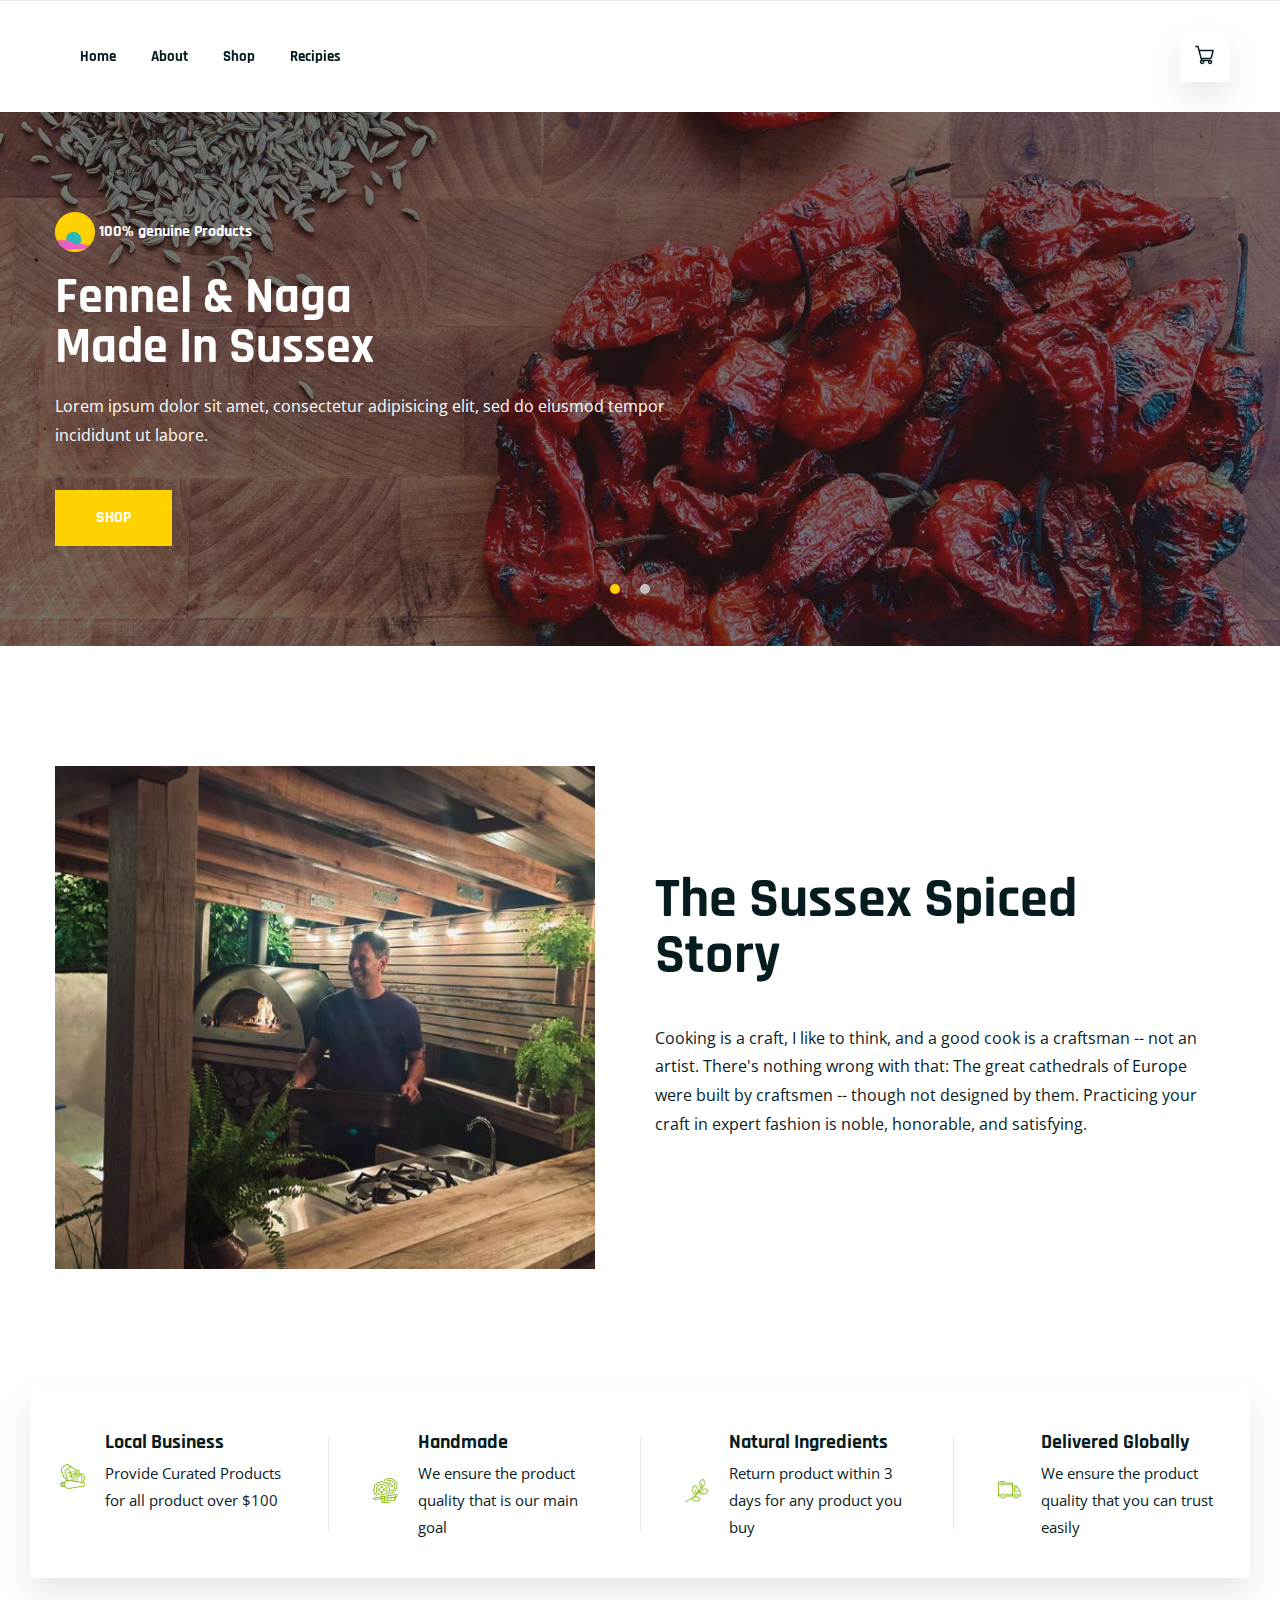
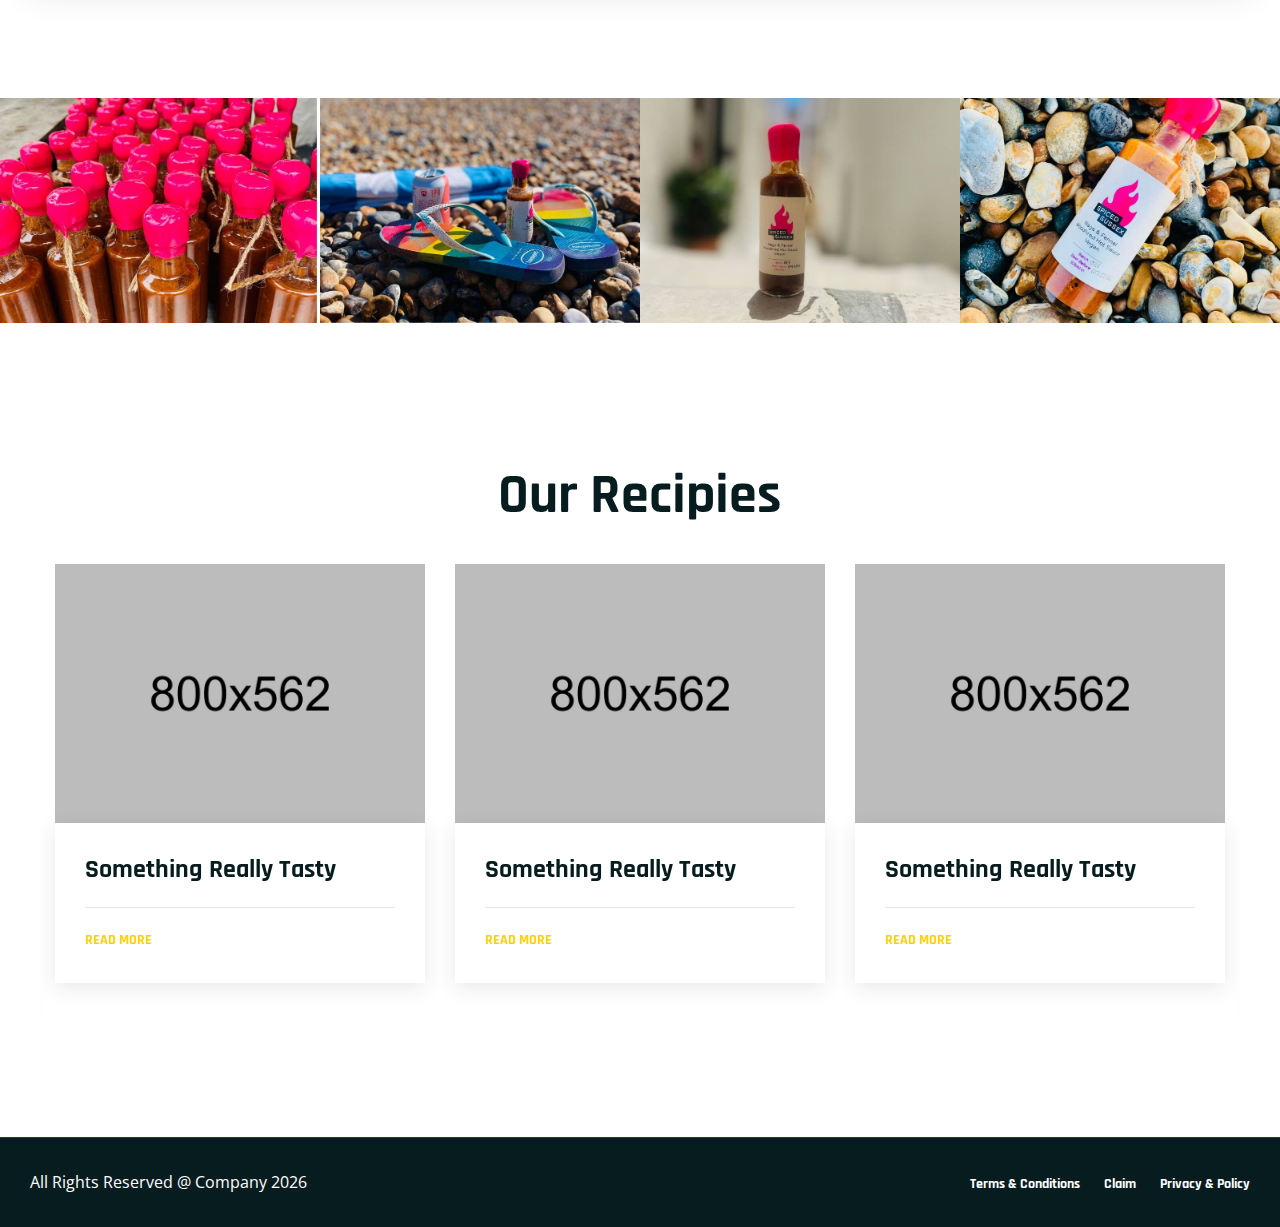
==== commit 4fccae6f: "Add reactive" ====
--- a/index.html
+++ b/index.html
@@ -83,13 +83,13 @@
                 class="ltn__header-middle-area ltn__header-sticky ltn__sticky-bg-white sticky-active-into-mobile plr--9---">
                 <div class="container">
                     <div class="row">
-                        <div class="col">
+                        <!-- <div class="col">
                             <div class="site-logo-wrap">
                                 <div class="site-logo">
                                     <a href="index.html"><img src="img/logo.png" alt="Logo"></a>
                                 </div>
                             </div>
-                        </div>
+                        </div> -->
                         <div class="ltn__header-options ltn__header-options-2 mb-sm-20">
                             <div class="header-menu d-none d-xl-block">
                                 <nav>
@@ -240,9 +240,7 @@
         <div id="ltn__utilize-mobile-menu" class="ltn__utilize ltn__utilize-mobile-menu">
             <div class="ltn__utilize-menu-inner ltn__scrollbar">
                 <div class="ltn__utilize-menu-head">
-                    <div class="site-logo">
-                        <a href="index.html"><img src="img/logo.png" alt="Logo"></a>
-                    </div>
+                   
                     <button class="ltn__utilize-close">×</button>
                 </div>
 
@@ -281,7 +279,7 @@
                             <li><a href="register.html">Register</a></li>
                         </ul> -->
                         </li>
-                        <li><a href="blog-grid.html">Recipies</a>
+                        <li><a href="#">Recipies</a>
 
                         </li>
                         <!-- <li><a href="#">Pages</a>
--- a/css/style.css
+++ b/css/style.css
@@ -12288,10 +12288,10 @@
     .ltn__copyright-area .payment-method {
       text-align: center;
       margin-top: 15px; }
-    .ltn__copyright-area .site-logo-wrap {
+    /* .ltn__copyright-area .site-logo-wrap {
       -webkit-box-pack: center;
       -ms-flex-pack: center;
-      justify-content: center; }
+      justify-content: center; } */
     .ltn__copyright-area .ltn__copyright-menu {
       text-align: center !important; }
   #scrollUp {
